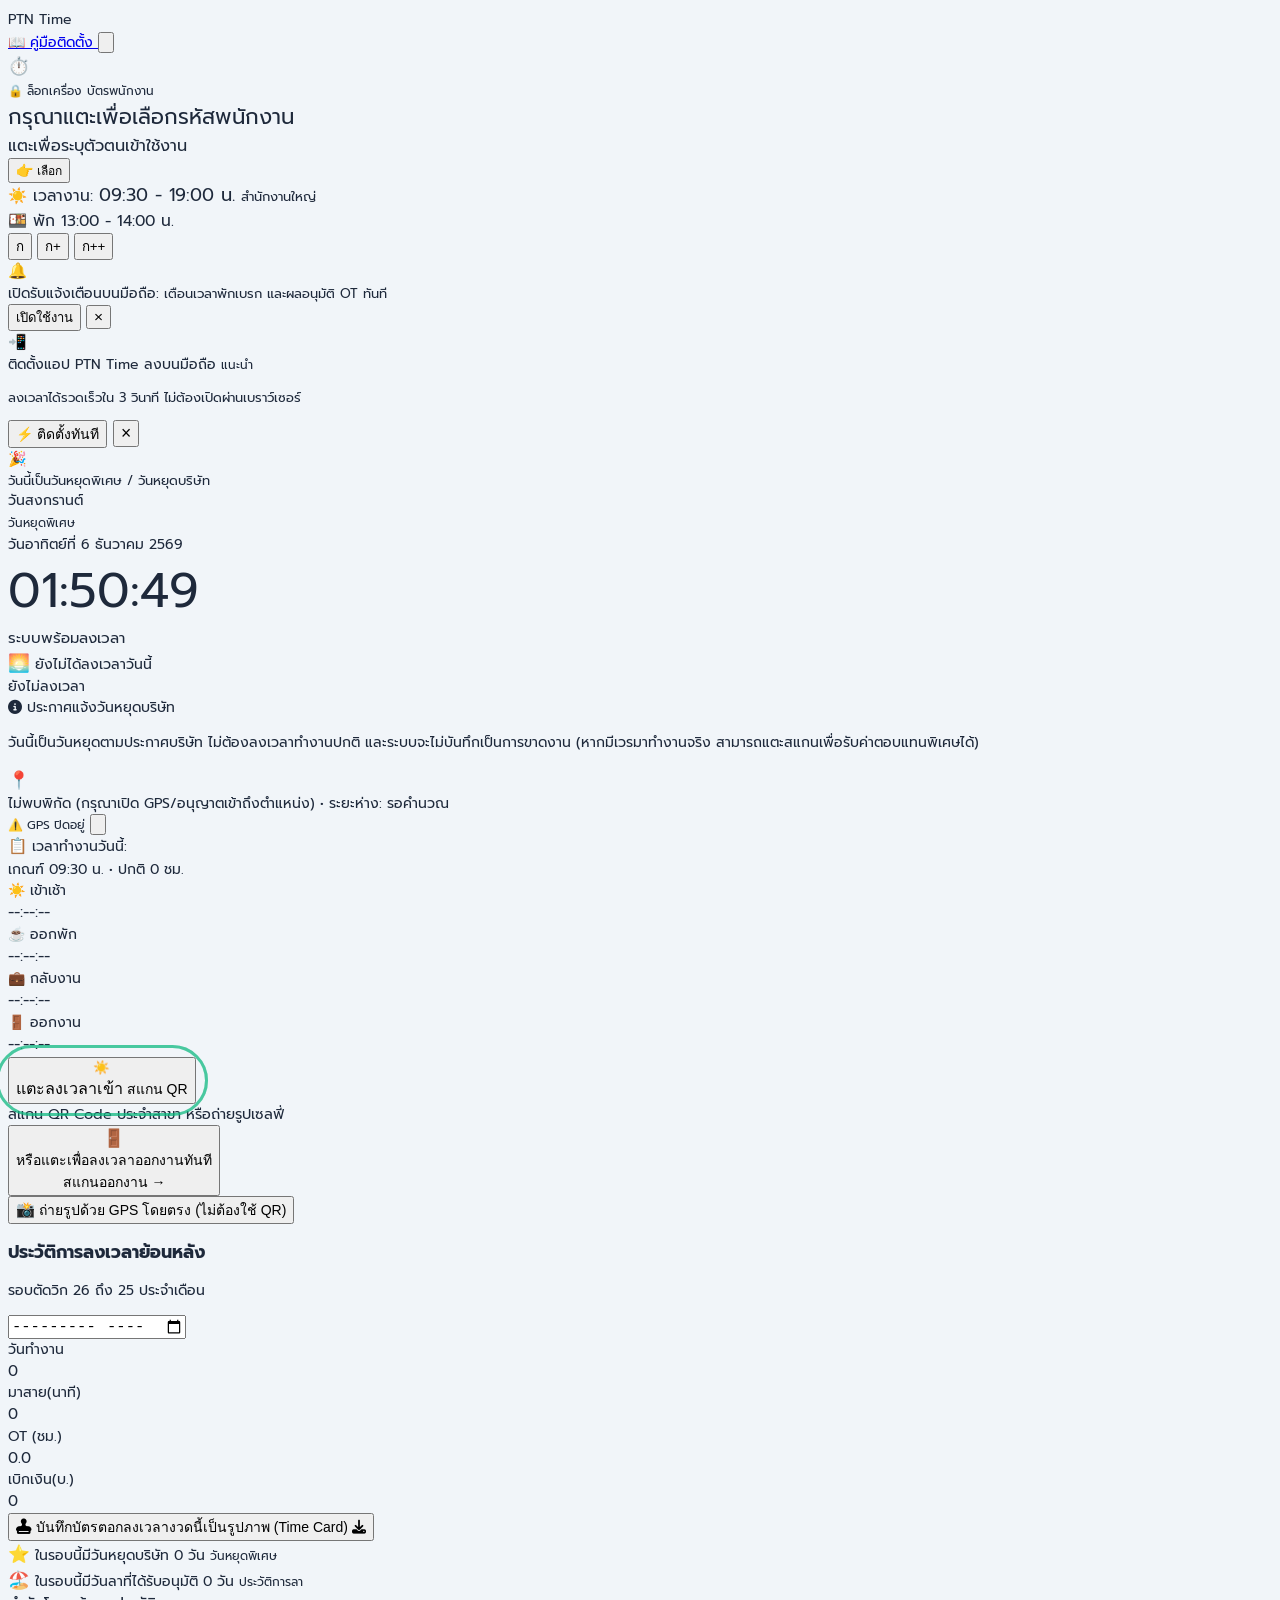
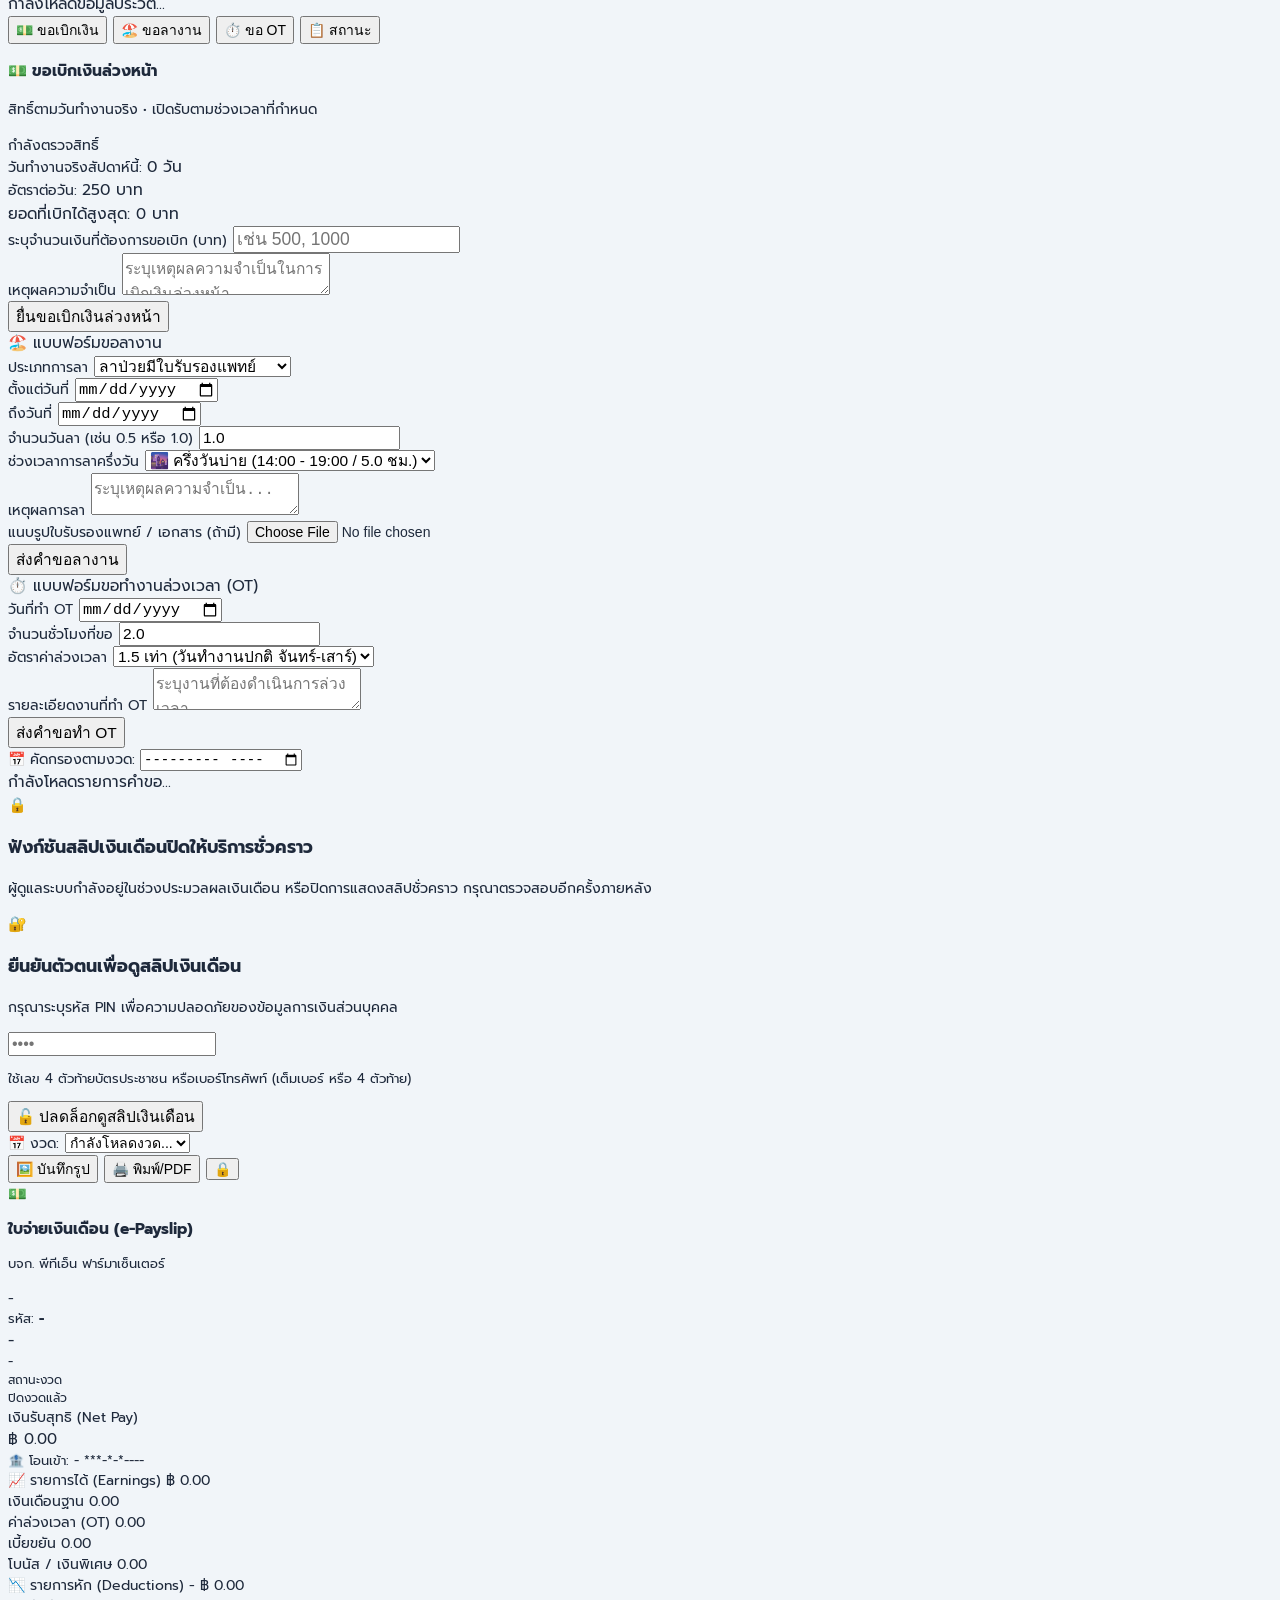
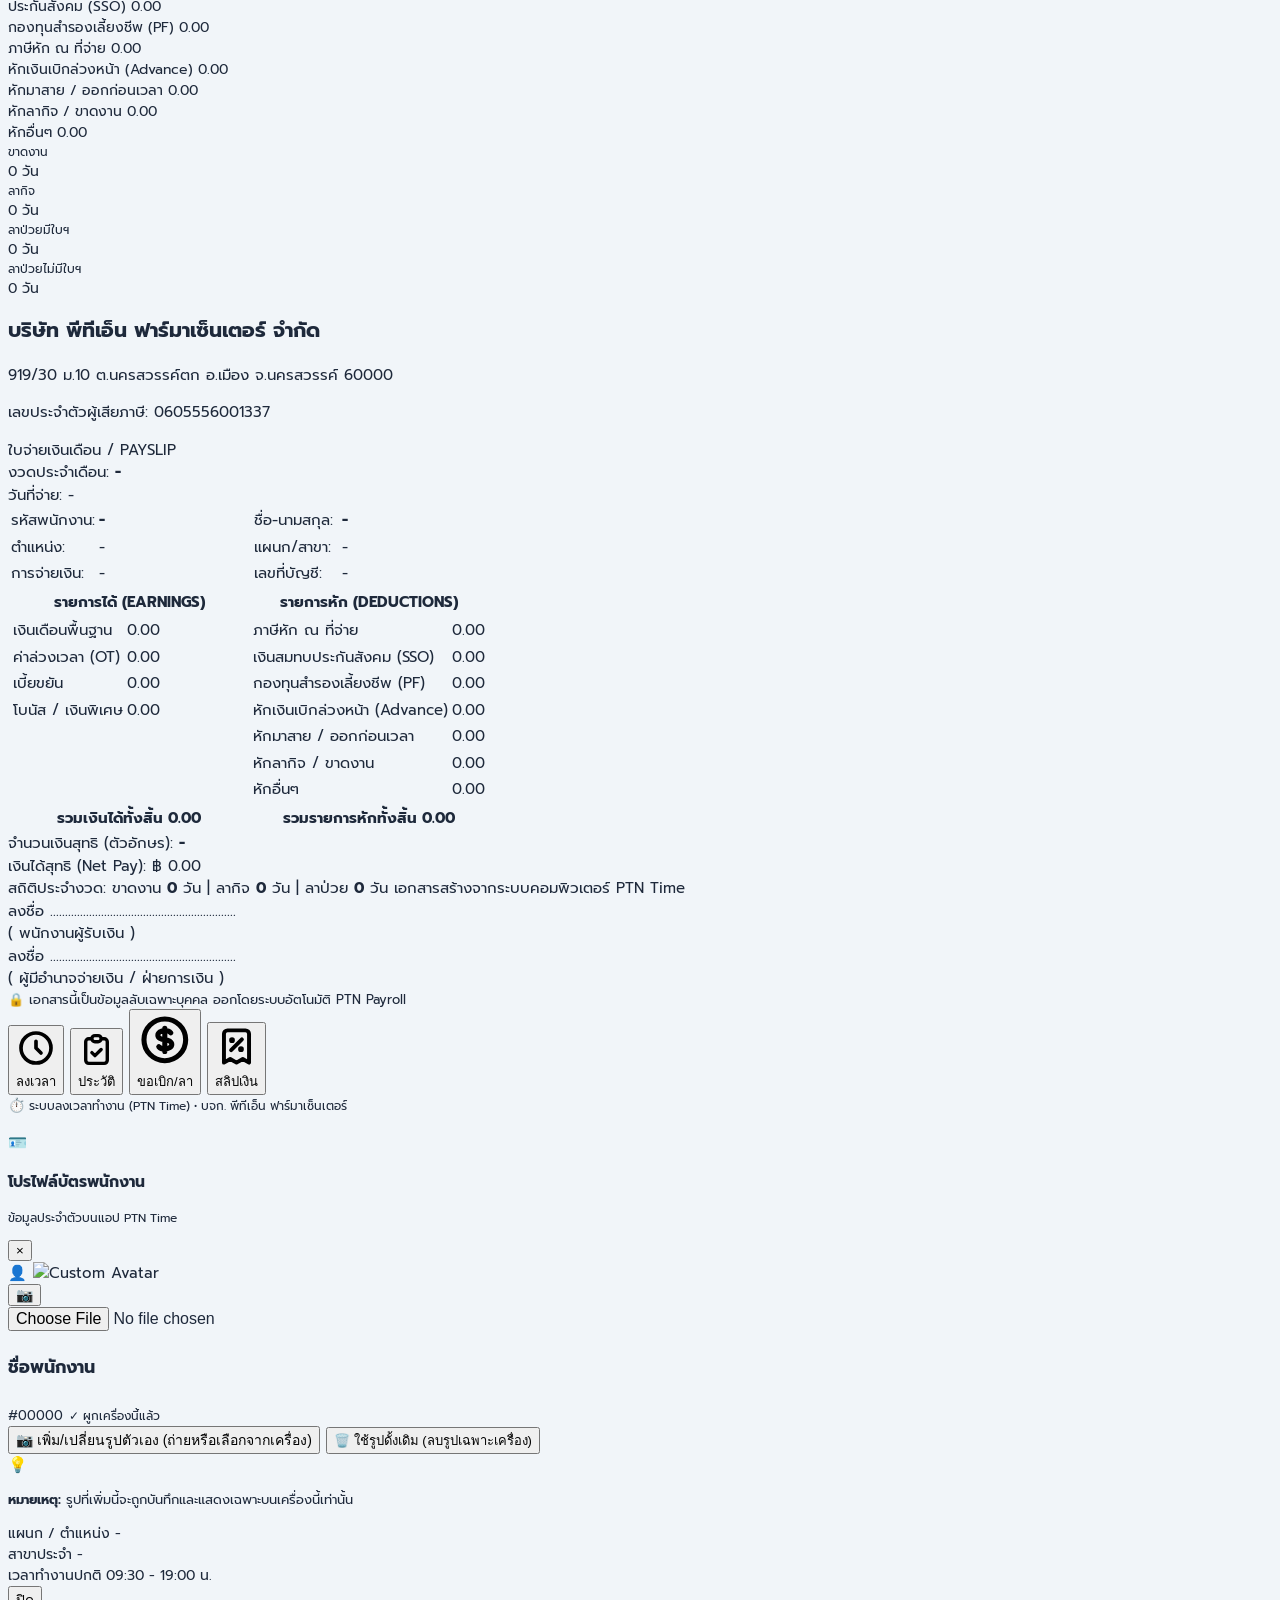
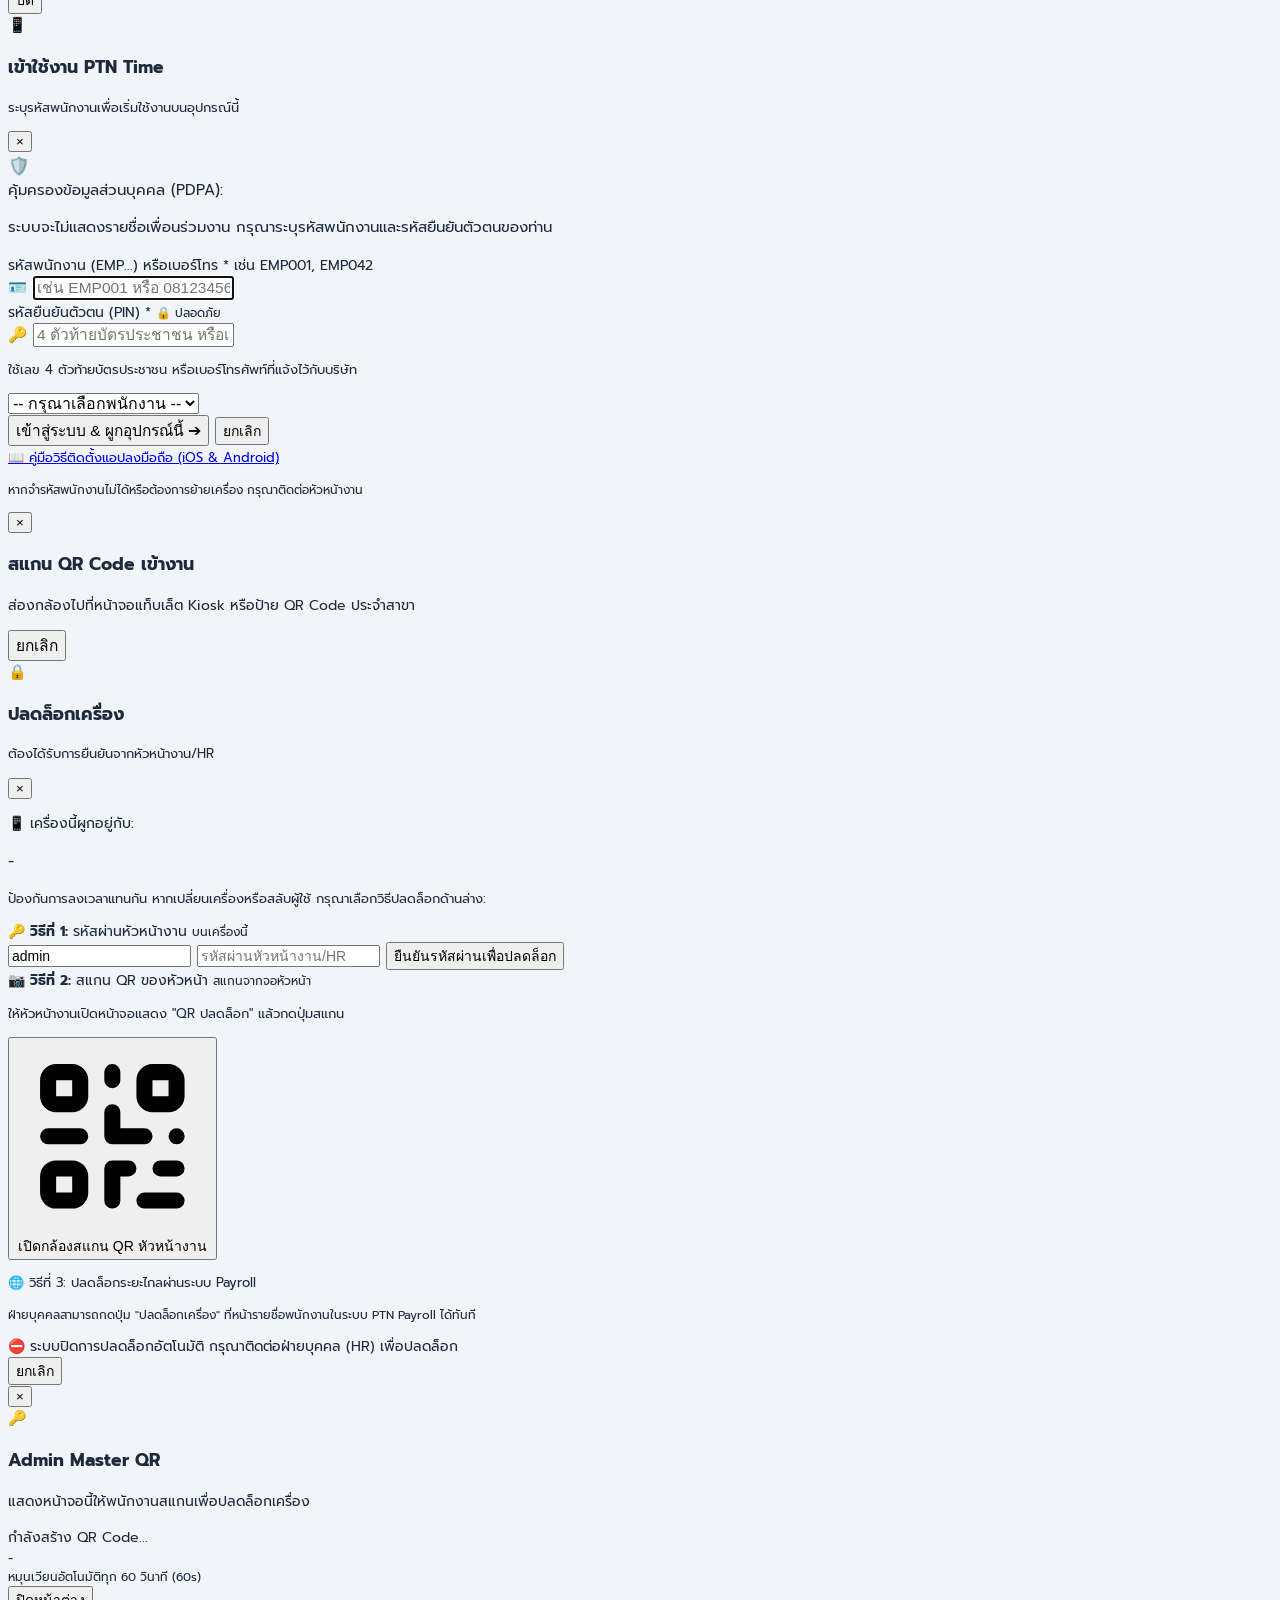
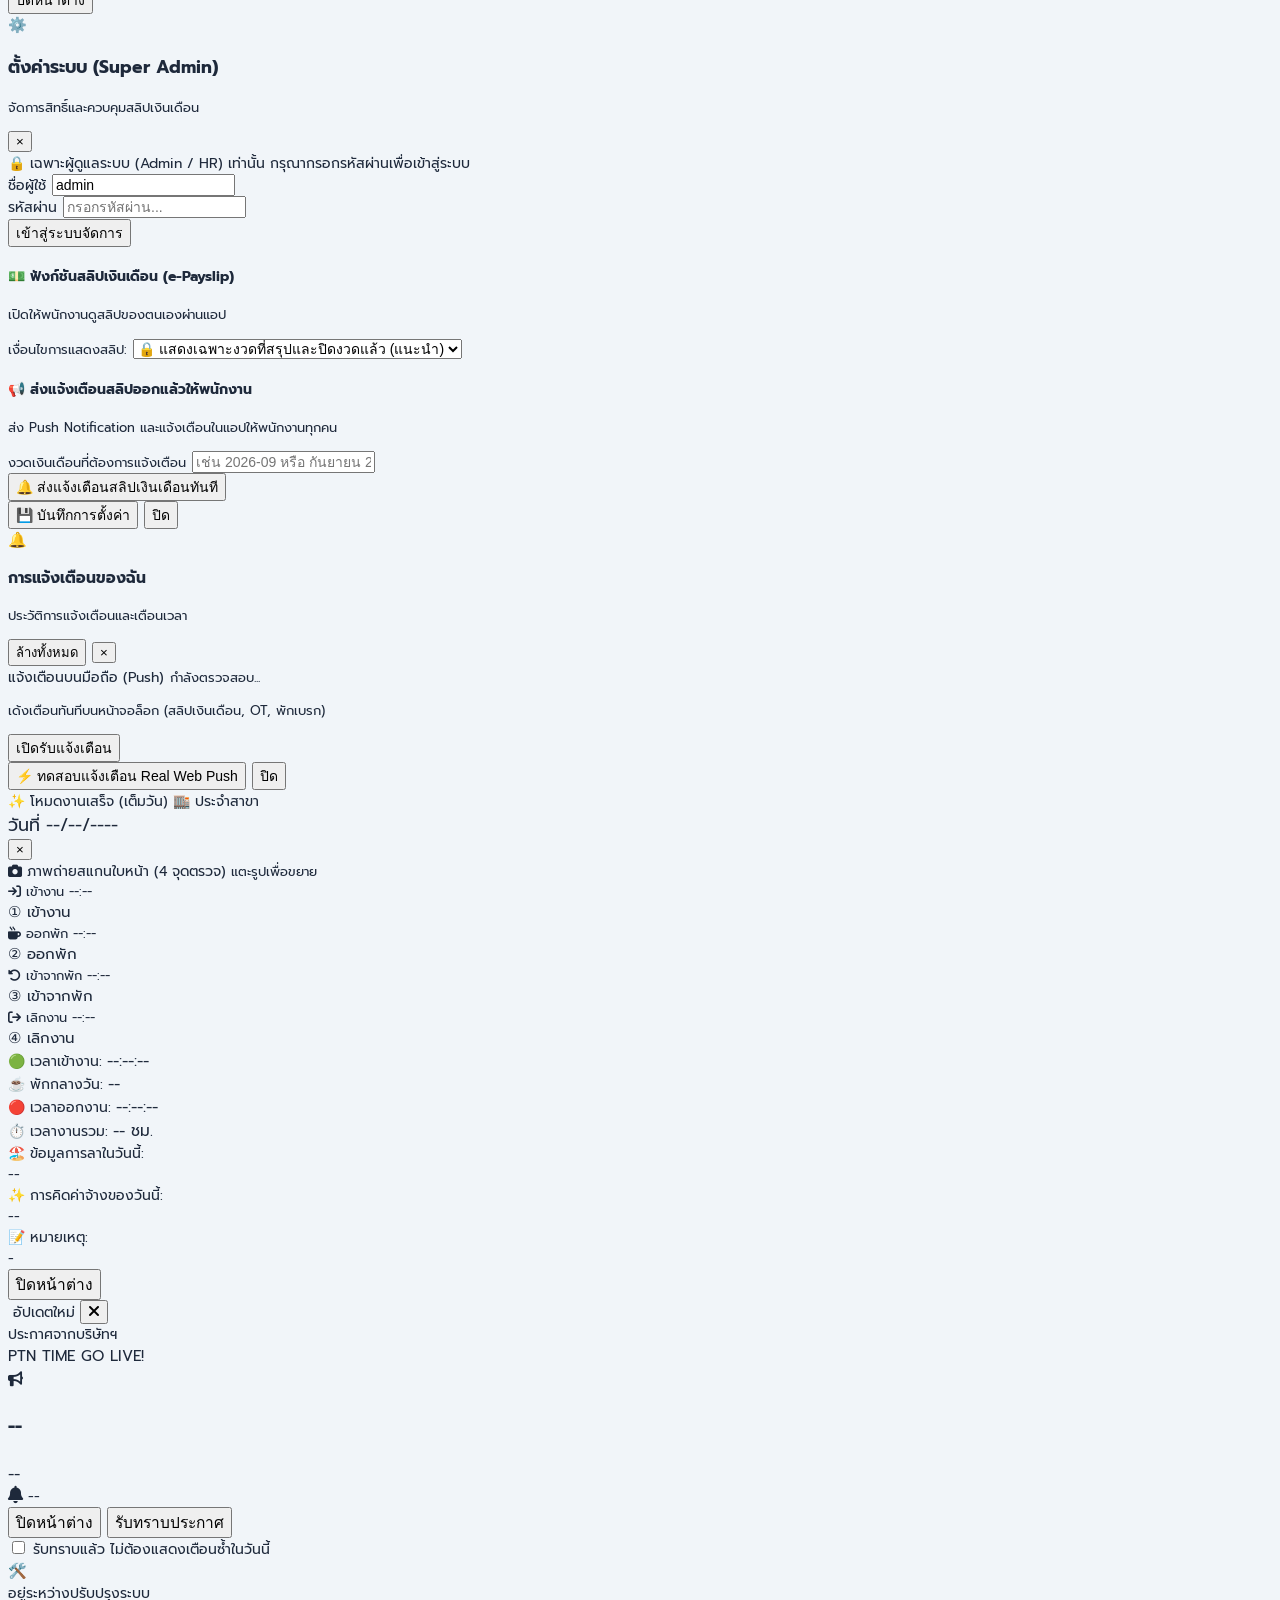
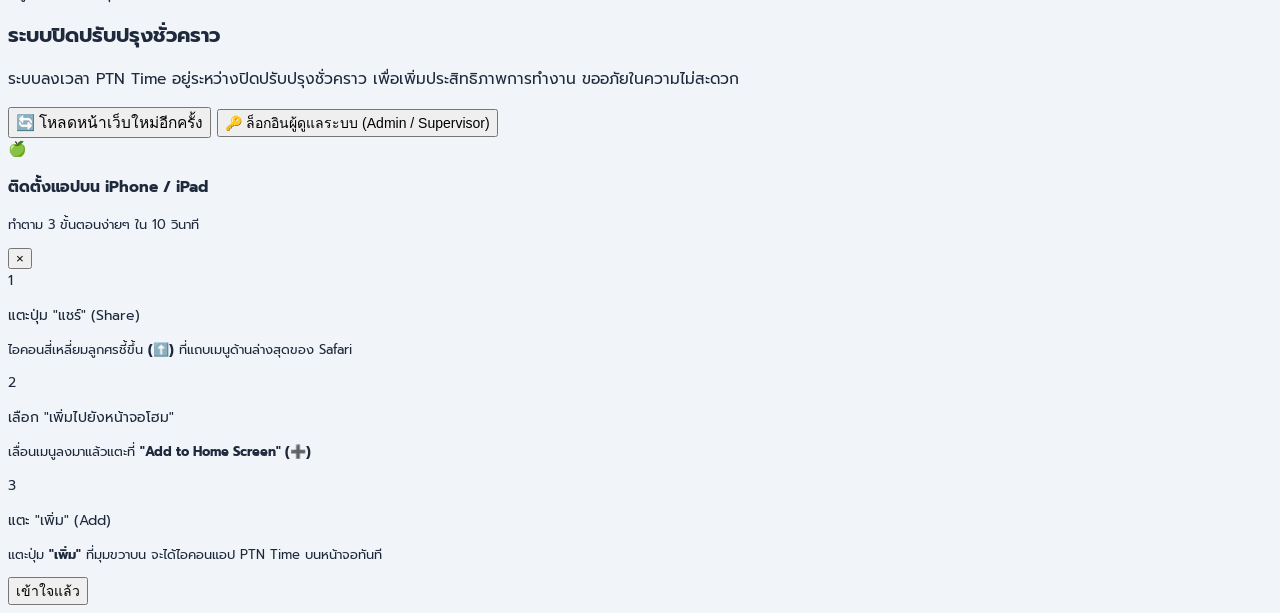
==== public/index.html @ c482a385 "feat(timecard): highlight absent days and add absent count to time card" ====
<!DOCTYPE html>
<html lang="th">
<head>
  <meta charset="UTF-8">
  <meta name="viewport" content="width=device-width, initial-scale=1.0, maximum-scale=1.0, user-scalable=no">
  <title>PTN Time Attendant — ระบบบันทึกเวลาทำงาน</title>
  <link rel="manifest" href="manifest.json">
  <meta name="theme-color" content="#0284c7">
  
  <!-- Fonts & Icons -->
  <link rel="preconnect" href="https://fonts.googleapis.com">
  <link rel="preconnect" href="https://fonts.gstatic.com" crossorigin>
  <link href="https://fonts.googleapis.com/css2?family=Prompt:wght@300;400;500;600;700;800&family=JetBrains+Mono:wght@600;700&display=swap" rel="stylesheet">
  <link rel="stylesheet" href="https://cdnjs.cloudflare.com/ajax/libs/font-awesome/6.4.0/css/all.min.css">
  
  <!-- Tailwind CSS -->
  <script src="https://cdn.tailwindcss.com"></script>
  <script>
    tailwind.config = {
      theme: {
        extend: {
          colors: {
            brand: {
              50: '#f0f9ff',
              100: '#e0f2fe',
              500: '#0ea5e9',
              600: '#0284c7',
              700: '#0369a1',
              800: '#075985',
            }
          },
          fontFamily: {
            sans: ['Prompt', 'sans-serif'],
            mono: ['JetBrains Mono', 'monospace'],
          }
        }
      }
    }
  </script>

  <!-- SweetAlert2 -->
  <script src="https://cdn.jsdelivr.net/npm/sweetalert2@11"></script>
  
  <!-- HTML5 QR Code Scanner CDN -->
  <script src="https://unpkg.com/html5-qrcode@2.3.8/html5-qrcode.min.js"></script>
  <!-- QRCode.js CDN for Generator -->
  <script src="https://cdnjs.cloudflare.com/ajax/libs/qrcodejs/1.0.0/qrcode.min.js"></script>
  <!-- html2canvas CDN for saving payslip image -->
  <script src="https://cdnjs.cloudflare.com/ajax/libs/html2canvas/1.4.1/html2canvas.min.js"></script>

  <!-- Google MediaPipe Tasks Vision for AI Face Detection -->
  <script type="module">
    try {
      const { FilesetResolver, FaceDetector } = await import("https://cdn.jsdelivr.net/npm/@mediapipe/tasks-vision@0.10.14/vision_bundle.mjs");
      window.MediaPipeFaceTasks = { FilesetResolver, FaceDetector };
      window.dispatchEvent(new CustomEvent('mediapipe-loaded'));
    } catch(e) {
      console.warn('MediaPipe load note:', e);
    }
  </script>

  <!-- Custom CSS -->
  <link rel="stylesheet" href="css/style.css?v=10.5">
</head>
<body class="bg-slate-100 min-h-screen text-slate-800 antialiased flex flex-col items-center">

  <!-- Responsive Wrapper Container (Mobile & Tablet/iPad/Desktop Adaptive) -->
  <div class="w-full max-w-md md:max-w-3xl lg:max-w-5xl bg-white min-h-screen shadow-2xl flex flex-col relative pb-32 transition-all duration-200">
    
    <!-- Top App Bar & Profile Card (Style 3: Digital VIP ID Badge) -->
    <header class="bg-gradient-to-r from-sky-600 via-sky-700 to-blue-800 text-white p-3.5 md:p-4 sticky top-0 z-30 shadow-md space-y-2.5">
      <!-- Utility Row: Guide & Notification Drawer -->
      <div class="flex items-center justify-between">
        <div class="flex items-center gap-2">
          <span class="inline-flex items-center gap-1.5 px-2.5 py-1 rounded-full bg-white/15 backdrop-blur text-white text-xs font-semibold border border-white/20 shadow-2xs">
            <span class="w-2 h-2 rounded-full bg-emerald-400 animate-pulse"></span>
            <span>PTN Time</span>
          </span>
        </div>
        <div class="flex items-center gap-2">
          <a href="/guide.html" class="p-1.5 px-2.5 rounded-xl bg-white/20 hover:bg-white/30 text-white backdrop-blur border border-white/25 shadow-xs transition active:scale-95 flex items-center gap-1.5 text-xs font-semibold" title="คู่มือการติดตั้งแอป">
            <span>📖</span>
            <span class="hidden sm:inline">คู่มือติดตั้ง</span>
          </a>
          <button type="button" id="btnOpenNotifications" onclick="openNotificationDrawer()" class="relative p-1.5 px-2 rounded-xl bg-white/20 hover:bg-white/30 text-white backdrop-blur border border-white/25 shadow-xs transition active:scale-95" title="การแจ้งเตือน">
            <svg class="w-4 h-4 md:w-5 h-5" fill="none" stroke="currentColor" viewBox="0 0 24 24"><path stroke-linecap="round" stroke-linejoin="round" stroke-width="2" d="M15 17h5l-1.405-1.405A2.032 2.032 0 0118 14.158V11a6.002 6.002 0 00-4-5.659V5a2 2 0 10-4 0v.341C7.67 6.165 6 8.388 6 11v3.159c0 .538-.214 1.055-.595 1.436L4 17h5m6 0v1a3 3 0 11-6 0v-1m6 0H9"></path></svg>
            <span id="notifBadge" class="hidden absolute -top-1 -right-1 w-2.5 h-2.5 bg-rose-500 rounded-full ring-2 ring-white animate-pulse"></span>
          </button>
        </div>
      </div>

      <!-- Employee Switcher / Profile Card (Style 3: Digital VIP ID Badge) -->
      <div class="bg-gradient-to-br from-white via-sky-50/70 to-white rounded-2xl p-3 md:p-3.5 border border-sky-200/90 shadow-md text-slate-800 flex items-center justify-between transition group hover:border-sky-300 hover:shadow-lg">
        <!-- Tap Profile/Name to open Profile Popup (or Picker if unselected) -->
        <div onclick="handleHeaderProfileClick()" class="flex items-center space-x-3 min-w-0 cursor-pointer flex-1 group/item active:scale-[0.99] transition pr-1" title="แตะเพื่อดูโปรไฟล์และเพิ่มรูปส่วนตัว">
          <div id="headerEmpAvatar" class="w-11 h-11 md:w-12 h-12 rounded-2xl bg-gradient-to-tr from-sky-600 to-blue-700 text-white font-extrabold text-base flex-shrink-0 flex items-center justify-center shadow-md border-2 border-white overflow-hidden">
            ⏱️
          </div>
          <div class="min-w-0">
            <div class="flex items-center gap-1.5 flex-wrap">
              <span id="headerLockBadge" class="hidden text-[10px] font-bold px-2 py-0.5 rounded-full bg-amber-100 text-amber-900 border border-amber-300 shadow-2xs items-center gap-1">🔒 ล็อกเครื่อง</span>
              <span class="text-[10px] text-sky-800 font-semibold bg-sky-100/90 px-2 py-0.5 rounded-full border border-sky-200">บัตรพนักงาน</span>
            </div>
            <div id="headerEmpName" class="text-sm md:text-base font-extrabold text-slate-900 truncate mt-0.5 group-hover/item:text-sky-600 transition flex items-center gap-1">
              <span>กรุณาแตะเพื่อเลือกรหัสพนักงาน</span>
            </div>
            <div id="headerEmpSub" class="text-[11px] text-slate-500 font-medium truncate">
              แตะเพื่อระบุตัวตนเข้าใช้งาน
            </div>
          </div>
        </div>
        <!-- Button: Switch/Unlock Employee -->
        <button type="button" onclick="handleHeaderEmployeeCardClick()" id="headerEmpBtnTag" class="flex flex-col items-center justify-center p-2 px-2.5 rounded-xl bg-slate-100 hover:bg-sky-100 text-sky-700 transition flex-shrink-0 ml-1.5 shadow-2xs border border-slate-200/60 active:scale-95 cursor-pointer" title="แตะเพื่อเปลี่ยนรหัสพนักงาน">
          <span id="headerEmpBtnIcon">
            <i class="fa-solid fa-id-card text-xs"></i>
          </span>
          <span id="headerEmpBtnText" class="text-[10px] font-bold mt-0.5 text-sky-800">เปลี่ยน</span>
        </button>
      </div>
    </header>

    <!-- Shift Time Ticker Bar (Clear, High Contrast & Branch Aware) -->
    <div class="bg-sky-50 border-b border-sky-200/80 px-4 md:px-6 py-2.5 flex items-center justify-between text-sm md:text-base text-sky-950 font-normal">
      <div class="flex items-center space-x-2">
        <span class="text-sky-700 font-normal">☀️ เวลางาน:</span>
        <span class="font-normal text-slate-900" id="shiftTickerText">09:30 - 19:00 น.</span>
        <span id="shiftBranchBadge" class="text-xs bg-sky-100 text-sky-800 font-normal px-2.5 py-0.5 rounded-full border border-sky-200">สำนักงานใหญ่</span>
      </div>
      <div class="flex items-center gap-2">
        <span id="shiftLunchText" class="text-slate-600 font-normal hidden sm:inline">🍱 พัก 13:00 - 14:00 น.</span>
        <!-- Font Size Switcher Pill (3 Sizes: Medium, Large, Extra Large) -->
        <div class="inline-flex bg-white border border-sky-300/80 rounded-lg p-0.5 shadow-sm text-xs font-bold items-center" title="ปรับขนาดตัวอักษร">
          <button type="button" onclick="changeAppFontSize('md')" id="btnFontMd" class="px-1.5 py-0.5 rounded transition text-slate-600 hover:bg-sky-50" title="ขนาดกลาง (ปกติ)">ก</button>
          <button type="button" onclick="changeAppFontSize('lg')" id="btnFontLg" class="px-1.5 py-0.5 rounded transition text-slate-600 hover:bg-sky-50" title="ขนาดใหญ่ (+15%)">ก+</button>
          <button type="button" onclick="changeAppFontSize('xl')" id="btnFontXl" class="px-1.5 py-0.5 rounded transition text-slate-600 hover:bg-sky-50" title="ขนาดใหญ่พิเศษ (+30%)">ก++</button>
        </div>
      </div>
    </div>

    <!-- Notification Permission Banner (shown if Notification.permission !== 'granted') -->
    <div id="notifPermissionBanner" class="hidden bg-gradient-to-r from-sky-600 to-blue-700 text-white px-4 py-2.5 flex items-center justify-between shadow text-xs border-b border-white/20 animate-fadeIn">
      <div class="flex items-center gap-2">
        <span class="text-sm">🔔</span>
        <div>
          <span class="font-semibold">เปิดรับแจ้งเตือนบนมือถือ:</span>
          <span class="opacity-90 ml-1 text-[11px]">เตือนเวลาพักเบรก และผลอนุมัติ OT ทันที</span>
        </div>
      </div>
      <div class="flex items-center gap-1.5 flex-shrink-0 ml-2">
        <button type="button" onclick="requestNotificationPermission()" class="bg-white text-sky-800 font-bold px-2.5 py-1 rounded-lg shadow-sm hover:bg-sky-50 transition text-[11px] active:scale-95">เปิดใช้งาน</button>
        <button type="button" onclick="dismissNotifBanner()" class="opacity-70 hover:opacity-100 p-1 text-sm leading-none" title="ปิด">&times;</button>
      </div>
    </div>

    <!-- PWA Install Prompt Banner (Shown for users who haven't installed app to Home Screen) -->
    <div id="pwaInstallBanner" class="hidden bg-gradient-to-r from-emerald-600 via-teal-600 to-sky-700 text-white p-3 sm:p-3.5 shadow-md flex items-center justify-between gap-3 border-b border-emerald-500/40 animate-fadeIn">
      <div class="flex items-center gap-2.5 min-w-0">
        <div class="w-10 h-10 rounded-2xl bg-white/20 backdrop-blur-sm flex items-center justify-center text-xl shrink-0 border border-white/25 shadow-sm">
          📲
        </div>
        <div class="min-w-0">
          <div class="text-xs sm:text-sm font-extrabold flex items-center gap-1.5 leading-tight">
            <span>ติดตั้งแอป PTN Time ลงบนมือถือ</span>
            <span class="text-[10px] bg-white/25 px-1.5 py-0.5 rounded-full font-bold">แนะนำ</span>
          </div>
          <p class="text-[11px] text-emerald-100 opacity-95 truncate mt-0.5">
            ลงเวลาได้รวดเร็วใน 3 วินาที ไม่ต้องเปิดผ่านเบราว์เซอร์
          </p>
        </div>
      </div>
      <div class="flex items-center gap-1.5 shrink-0">
        <button type="button" onclick="triggerPwaInstall()" class="px-3 py-1.5 bg-white hover:bg-emerald-50 active:scale-95 text-emerald-800 font-black text-xs rounded-xl shadow transition flex items-center gap-1">
          <span>⚡</span>
          <span>ติดตั้งทันที</span>
        </button>
        <button type="button" onclick="dismissPwaBanner()" class="p-1 text-white/80 hover:text-white text-base leading-none" title="ปิดการแจ้งเตือน">&times;</button>
      </div>
    </div>

    <!-- MAIN VIEWS CONTAINER -->
    <main class="flex-1 p-4 md:p-6 overflow-y-auto space-y-6">

      <!-- ========================================================================= -->
      <!-- TAB 1: CLOCK IN / OUT (แนวคิด Hero One-Tap Action: ตัวหนังสือใหญ่ สบายตา) -->
      <!-- ========================================================================= -->
      <section id="tabClock" class="space-y-5">

        <!-- Special Holiday Alert Banner (แสดงเมื่อตรงกับวันหยุดบริษัท) -->
        <div id="todayHolidayBanner" class="hidden bg-gradient-to-r from-amber-500 via-orange-500 to-amber-600 text-white p-3 sm:p-3.5 rounded-2xl shadow-md shadow-orange-500/20 flex items-center justify-between gap-3 animate-pulse">
          <div class="flex items-center gap-2.5 min-w-0">
            <span class="text-2xl flex-shrink-0">🎉</span>
            <div class="min-w-0">
              <div class="text-[11px] font-semibold text-amber-100" id="todayHolidaySub">วันนี้เป็นวันหยุดพิเศษ / วันหยุดบริษัท</div>
              <div class="text-xs sm:text-sm font-extrabold truncate text-white" id="todayHolidayTitle">วันสงกรานต์</div>
            </div>
          </div>
          <span id="todayHolidayTag" class="px-2.5 py-1 rounded-full text-[10px] font-black bg-amber-950/40 text-amber-200 border border-amber-300/40 flex-shrink-0">
            วันหยุดพิเศษ
          </span>
        </div>


        <!-- 1. Big Digital Clock & Integrated Status (แบบที่ 3: กระชับ รวมสถานะในตัว ไม่เกะกะ) -->
        <div class="bg-gradient-to-br from-slate-950 via-slate-900 to-slate-950 rounded-3xl p-5 md:p-6 text-white shadow-xl text-center relative overflow-hidden flex flex-col justify-center">
          <div class="absolute -right-6 -top-6 w-36 h-36 bg-sky-500/10 rounded-full blur-2xl pointer-events-none"></div>
          <div class="text-xs sm:text-sm md:text-base font-normal text-slate-300" id="liveDateThai">กำลังโหลดวันที่...</div>
          <div class="text-5xl md:text-6xl font-normal font-mono tracking-tight my-1 text-white drop-shadow" id="liveClock">00:00:00</div>
          
          <span id="liveClockSubtext" class="hidden">ระบบพร้อมลงเวลา</span>

          <!-- 2. Integrated Status Row (แบบที่ 3: แถบสถานะกะทัดรัด ตัวหนังสือน้อย ประหยัดพื้นที่) -->
          <div id="todayStatusCard" class="mt-2.5 pt-2.5 border-t border-white/10 flex items-center justify-between gap-2 px-1 text-xs md:text-sm">
            <div class="flex items-center gap-2 min-w-0">
              <span class="text-base sm:text-lg flex-shrink-0" id="todayStatusIcon">🌅</span>
              <span class="font-medium text-slate-200 truncate text-left" id="todayStatusText">ยังไม่ได้ลงเวลาวันนี้</span>
            </div>
            <div class="flex items-center gap-1.5 flex-shrink-0">
              <span id="todayStatusBadge" class="px-2.5 py-0.5 rounded-full text-xs font-semibold bg-amber-100 text-amber-800 border border-amber-200 shadow-xs">
                ยังไม่ลงเวลา
              </span>
            </div>
          </div>
        </div>

        <!-- Holiday Notice Card (แสดงเมื่อเป็นวันหยุดและยังไม่ลงเวลา) -->
        <div id="todayHolidayNoticeCard" class="hidden p-3.5 rounded-2xl bg-amber-50/90 border border-amber-200 text-amber-900 text-xs space-y-1 shadow-xs">
          <div class="flex items-center gap-1.5 font-bold text-amber-950">
            <i class="fa-solid fa-circle-info text-amber-600"></i>
            <span>ประกาศแจ้งวันหยุดบริษัท</span>
          </div>
          <p class="text-[11.5px] leading-relaxed text-amber-800" id="todayHolidayNoticeText">
            วันนี้เป็นวันหยุดตามประกาศบริษัท ไม่ต้องลงเวลาทำงานปกติ และระบบจะไม่บันทึกเป็นการขาดงาน (หากมีเวรมาทำงานจริง สามารถแตะสแกนเพื่อรับค่าตอบแทนพิเศษได้)
          </p>
        </div>

        <!-- 2. Location & GPS Status Bar (กะทัดรัด อยู่เหนือปุ่มลงเวลา เพรียวบาง) -->
        <div class="px-3.5 py-2 rounded-2xl bg-slate-50 border border-slate-200 flex items-center justify-between text-xs shadow-xs">
          <div class="flex items-center gap-2 text-slate-700 min-w-0">
            <span class="text-base flex-shrink-0">📍</span>
            <div class="min-w-0 truncate text-xs">
              <span class="font-semibold text-slate-900" id="gpsStatusText">กำลังค้นหาตำแหน่ง GPS...</span>
              <span class="text-slate-400 mx-1">•</span>
              <span class="text-slate-500 font-normal" id="gpsDistanceText">ระยะห่าง: รอคำนวณ</span>
            </div>
          </div>
          <div class="flex items-center gap-1.5 flex-shrink-0 ml-2">
            <span id="gpsBadge" class="px-2 py-0.5 rounded-full text-[10px] font-bold bg-slate-200 text-slate-700">
              รอตรวจพิกัด
            </span>
            <button type="button" onclick="refreshGpsLocation()" id="btnRefreshGps" class="p-1 px-1.5 rounded-lg bg-white border border-slate-200 text-slate-600 hover:text-slate-900 text-[11px] transition shadow-2xs flex items-center gap-0.5" title="แตะเพื่อจับพิกัด GPS ใหม่">
              <svg id="iconRefreshGps" class="w-3.5 h-3.5 transition-transform" fill="none" stroke="currentColor" viewBox="0 0 24 24"><path stroke-linecap="round" stroke-linejoin="round" stroke-width="2" d="M4 4v5h.582m15.356 2A8.001 8.001 0 004.582 9m0 0H9m11 11v-5h-.581m0 0a8.003 8.003 0 01-15.357-2m15.357 2H15"></path></svg>
            </button>
          </div>
        </div>

        <!-- 3. Slim Timeline Bar (ช่องเวลาทำงานวันนี้: ตัวหนังสือใหญ่ สบายตา ไม่หนา) -->
        <div class="space-y-1.5">
          <div class="flex items-center justify-between px-1 text-xs sm:text-sm text-slate-500 font-normal">
            <span class="flex items-center gap-1.5 text-slate-700">
              <span class="text-sm">📋</span> เวลาทำงานวันนี้:
            </span>
            <div class="flex items-center gap-1.5 font-normal">
              <span id="todayLateInfo" class="text-xs sm:text-sm text-emerald-700 font-normal">เกณฑ์ --:-- น.</span>
              <span class="text-slate-300">•</span>
              <span id="todayWorkSummary" class="text-xs sm:text-sm text-slate-600 font-normal">ปกติ 0 ชม.</span>
            </div>
          </div>

          <!-- 4 Boxes in Single Row (เรียง 1 แถวเดียว ปรับตัวหนังสือและตัวเลขให้ใหญ่ขึ้น สบายตา ไม่เป็นตัวหนา) -->
          <div class="grid grid-cols-4 gap-1.5 sm:gap-2 text-center" id="timelineBoxesContainer">
            <!-- Box 1: เข้าเช้า -->
            <div id="timeBoxMorning" class="py-2.5 px-1.5 sm:py-3 sm:px-2 rounded-2xl bg-white border border-slate-200/90 shadow-2xs flex flex-col justify-between">
              <div class="text-xs sm:text-sm text-slate-600 font-normal">☀️ เข้าเช้า</div>
              <div id="todayClockInTime" class="text-sm sm:text-base md:text-lg font-normal font-mono text-emerald-700 mt-1">--:--:--</div>
            </div>

            <!-- Box 2: พักเที่ยง -->
            <div id="timeBoxBreakOut" class="py-2.5 px-1.5 sm:py-3 sm:px-2 rounded-2xl bg-white border border-slate-200/90 shadow-2xs flex flex-col justify-between hidden">
              <div class="text-xs sm:text-sm text-slate-600 font-normal">☕ ออกพัก</div>
              <div id="todayBreakOutTime" class="text-sm sm:text-base md:text-lg font-normal font-mono text-amber-700 mt-1">--:--:--</div>
            </div>

            <!-- Box 3: เข้าบ่าย -->
            <div id="timeBoxBreakIn" class="py-2.5 px-1.5 sm:py-3 sm:px-2 rounded-2xl bg-white border border-slate-200/90 shadow-2xs flex flex-col justify-between hidden">
              <div class="text-xs sm:text-sm text-slate-600 font-normal">💼 กลับงาน</div>
              <div id="todayBreakInTime" class="text-sm sm:text-base md:text-lg font-normal font-mono text-teal-700 mt-1">--:--:--</div>
            </div>

            <!-- Box 4: เลิกงาน -->
            <div id="timeBoxEvening" class="py-2.5 px-1.5 sm:py-3 sm:px-2 rounded-2xl bg-white border border-slate-200/90 shadow-2xs flex flex-col justify-between">
              <div class="text-xs sm:text-sm text-slate-600 font-normal">🚪 ออกงาน</div>
              <div id="todayClockOutTime" class="text-sm sm:text-base md:text-lg font-normal font-mono text-slate-600 mt-1">--:--:--</div>
            </div>
          </div>
        </div>

        <!-- 4. HERO ACTION BUTTON (สไตล์ที่ 3: ทรงกลมเรดาร์ สแกนสัมผัส Circular Radar Ring - ขยายใหญ่พิเศษ) -->
        <div class="space-y-2 pt-3">
          <!-- Circular Radar Button Wrapper -->
          <div class="py-3 flex flex-col items-center justify-center text-center">
            <button id="heroActionButton" type="button" class="radar-circle radar-emerald w-44 h-44 sm:w-52 sm:h-52 md:w-56 md:h-56 rounded-full bg-gradient-to-tr from-emerald-600 via-teal-500 to-emerald-400 text-white shadow-2xl shadow-emerald-500/40 flex flex-col items-center justify-center transition-all duration-200 active:scale-95 cursor-pointer">
              <div id="heroActionIconBox" class="flex items-center justify-center">
                <span id="heroActionIcon" class="text-5xl sm:text-6xl">☀️</span>
              </div>
              <span id="heroActionTitle" class="text-base sm:text-lg font-extrabold tracking-tight text-white mt-2">แตะลงเวลาเข้า</span>
              <span id="heroActionBadge" class="text-xs sm:text-sm text-white/95 font-semibold px-3 py-0.5 rounded-full bg-white/20 mt-1 border border-white/20">สแกน QR</span>
            </button>
            
            <div id="heroActionSubtitle" class="text-xs sm:text-sm text-slate-500 font-normal max-w-[320px] leading-relaxed mt-3.5">
              สแกน QR Code ประจำสาขา หรือถ่ายรูปเซลฟี่
            </div>
          </div>

          <!-- Secondary Actions & Direct GPS Options (กะทัดรัด เพรียวบาง) -->
          <div id="heroSecondaryContainer" class="space-y-1.5 pt-0.5">
            <!-- Alternative button (e.g. In 4-punch mode, or alternative action: กะทัดรัด 1 บรรทัด) -->
            <div id="heroSecondaryActionBox" class="hidden">
              <button type="button" id="btnHeroSecondaryAction" class="w-full py-2 px-3 bg-gradient-to-r from-rose-50 to-orange-50 hover:from-rose-100 hover:to-orange-100 active:scale-[0.98] border border-dashed border-rose-300 rounded-xl flex items-center justify-between text-rose-800 transition-all shadow-xs group">
                <div class="flex items-center space-x-2 text-left min-w-0">
                  <span id="iconHeroSecondaryAction" class="text-base flex-shrink-0">🚪</span>
                  <div class="truncate">
                    <span id="titleHeroSecondaryAction" class="text-xs font-bold text-rose-900">
                      หรือแตะเพื่อลงเวลาออกงานทันที
                    </span>
                    <span id="subHeroSecondaryAction" class="hidden"></span>
                  </div>
                </div>
                <div id="badgeWrapperHeroSecondaryAction" class="flex items-center space-x-1 text-rose-600 font-bold text-xs bg-white px-2 py-0.5 rounded-lg border border-rose-200 shadow-2xs group-hover:translate-x-0.5 transition-transform flex-shrink-0 ml-2">
                  <span id="badgeTextHeroSecondaryAction">สแกนออกงาน</span>
                  <span>&rarr;</span>
                </div>
              </button>
            </div>

            <!-- Direct GPS Button (shown when allow_direct_gps === 'true') -->
            <div id="containerHeroDirectGps" class="text-center hidden pt-0.5">
              <button type="button" id="btnHeroDirectGps" class="w-full py-2 px-3 bg-slate-50 hover:bg-slate-100 active:scale-[0.98] text-slate-600 font-medium text-xs rounded-xl border border-slate-200 flex items-center justify-center space-x-1.5 transition shadow-2xs">
                <span class="text-sm">📸</span>
                <span id="txtHeroDirectGps">ถ่ายรูปด้วย GPS โดยตรง (ไม่ต้องใช้ QR)</span>
              </button>
            </div>
          </div>
        </div>

      </section>

      <!-- ========================================================================= -->
      <!-- TAB 2: HISTORY (ประวัติการลงเวลา รอบ 26 - 25) -->
      <!-- ========================================================================= -->
      <section id="tabHistory" class="space-y-4 hidden">
        <div class="flex items-center justify-between">
          <div>
            <h2 class="text-base font-bold text-slate-800">ประวัติการลงเวลาย้อนหลัง</h2>
            <p id="historyCutoffLabel" class="text-xs text-slate-500 font-medium">รอบตัดวิก 26 ถึง 25 ประจำเดือน</p>
          </div>
          <input type="month" id="historyMonthPicker" onchange="loadEmployeeHistory()" class="text-sm bg-white border border-slate-300 rounded-xl px-3 py-2 font-bold text-slate-700 focus:ring-2 focus:ring-sky-500 outline-none shadow-sm">
        </div>

        <!-- Monthly KPI Badges -->
        <div class="grid grid-cols-4 gap-2">
          <div class="bg-white p-3 rounded-2xl border border-slate-200 text-center shadow-sm">
            <div class="text-xs text-slate-500 font-semibold">วันทำงาน</div>
            <div id="statWorkDays" class="text-xl font-black text-sky-600 mt-1">0</div>
          </div>
          <div class="bg-white p-3 rounded-2xl border border-slate-200 text-center shadow-sm">
            <div class="text-xs text-slate-500 font-semibold">มาสาย(นาที)</div>
            <div id="statLateMin" class="text-xl font-black text-amber-600 mt-1">0</div>
          </div>
          <div class="bg-white p-3 rounded-2xl border border-slate-200 text-center shadow-sm">
            <div class="text-xs text-slate-500 font-semibold">OT (ชม.)</div>
            <div id="statOtHours" class="text-xl font-black text-indigo-600 mt-1">0.0</div>
          </div>
          <div class="bg-white p-3 rounded-2xl border border-slate-200 text-center shadow-sm">
            <div class="text-xs text-slate-500 font-semibold">เบิกเงิน(บ.)</div>
            <div id="statAdvance" class="text-xl font-black text-emerald-600 mt-1">0</div>
          </div>
        </div>

        <!-- Action: Time Card Image Download Button -->
        <button type="button" onclick="downloadEmployeeTimeCardImage()" class="w-full py-2.5 px-3 rounded-2xl bg-gradient-to-r from-amber-800 via-amber-700 to-amber-900 hover:from-amber-900 hover:to-amber-950 text-white font-bold text-xs sm:text-sm shadow-md active:scale-95 flex items-center justify-center gap-2 transition border border-amber-600/50">
          <i class="fa-solid fa-stamp text-amber-300 text-sm"></i>
          <span>บันทึกบัตรตอกลงเวลางวดนี้เป็นรูปภาพ (Time Card)</span>
          <i class="fa-solid fa-download text-amber-200 text-xs"></i>
        </button>

        <!-- Holiday in period summary tag -->
        <div id="historyHolidaySummary" class="hidden px-3.5 py-2.5 rounded-2xl bg-amber-50 border border-amber-200 text-amber-900 text-xs font-semibold flex items-center justify-between shadow-2xs">
          <span class="flex items-center gap-1.5">
            <span class="text-base">⭐</span>
            <span id="txtHistoryHolidayCount">ในรอบนี้มีวันหยุดบริษัท 0 วัน</span>
          </span>
          <span class="text-[10px] text-amber-800 font-bold bg-amber-200/80 px-2 py-0.5 rounded-full border border-amber-300">
            วันหยุดพิเศษ
          </span>
        </div>

        <!-- Leave in period summary tag -->
        <div id="historyLeaveSummary" class="hidden px-3.5 py-2.5 rounded-2xl bg-sky-50 border border-sky-200 text-sky-900 text-xs font-semibold flex items-center justify-between shadow-2xs">
          <span class="flex items-center gap-1.5">
            <span class="text-base">🏖️</span>
            <span id="txtHistoryLeaveCount">ในรอบนี้มีวันลาที่ได้รับอนุมัติ 0 วัน</span>
          </span>
          <span class="text-[10px] text-sky-800 font-bold bg-sky-200/80 px-2 py-0.5 rounded-full border border-sky-300">
            ประวัติการลา
          </span>
        </div>

        <!-- History List Container -->
        <div class="space-y-2.5" id="historyListContainer">
          <div class="text-center py-8 text-sm text-slate-400 font-medium">กำลังโหลดข้อมูลประวัติ...</div>
        </div>
      </section>

      <!-- ========================================================================= -->
      <!-- TAB 3: REQUESTS (ขอลา / ขอ OT / ขอเบิกเงินล่วงหน้า) -->
      <!-- ========================================================================= -->
      <section id="tabRequests" class="space-y-4 hidden">
        <!-- Sub-tabs: Leave / OT / Advance / Status -->
        <div class="flex p-1.5 bg-slate-200/90 rounded-2xl">
          <button id="subTabBtnAdvance" onclick="switchSubTab('advance')" class="flex-1 py-2 text-xs font-bold rounded-xl bg-white shadow-sm text-emerald-700 transition">
            💵 ขอเบิกเงิน
          </button>
          <button id="subTabBtnLeave" onclick="switchSubTab('leave')" class="flex-1 py-2 text-xs font-bold rounded-xl text-slate-600 hover:text-slate-900 transition">
            🏖️ ขอลางาน
          </button>
          <button id="subTabBtnOt" onclick="switchSubTab('ot')" class="flex-1 py-2 text-xs font-bold rounded-xl text-slate-600 hover:text-slate-900 transition hidden">
            ⏱️ ขอ OT
          </button>
          <button id="subTabBtnStatus" onclick="switchSubTab('status')" class="flex-1 py-2 text-xs font-bold rounded-xl text-slate-600 hover:text-slate-900 transition">
            📋 สถานะ
          </button>
        </div>

        <!-- Sub Tab 1: Salary Advance Form -->
        <div id="subTabAdvanceContent" class="space-y-4 bg-white p-5 rounded-3xl border border-slate-200 shadow-sm">
          <div class="flex items-center justify-between border-b pb-3">
            <div>
              <h3 class="text-sm font-extrabold text-slate-800 flex items-center space-x-1.5">
                <span id="advanceHeaderTitle">💵 ขอเบิกเงินล่วงหน้า</span>
              </h3>
              <p id="advanceWindowInfo" class="text-xs text-slate-500 mt-0.5 font-medium">สิทธิ์ตามวันทำงานจริง • เปิดรับตามช่วงเวลาที่กำหนด</p>
            </div>
            <span id="advanceDayBadge" class="px-3 py-1 rounded-xl text-xs font-bold bg-amber-100 text-amber-900">กำลังตรวจสิทธิ์</span>
          </div>

          <!-- Eligibility Calculation Banner -->
          <div class="bg-gradient-to-r from-emerald-50 to-teal-50 border border-emerald-200 rounded-2xl p-4 space-y-2">
            <div class="flex items-center justify-between text-xs">
              <span class="text-slate-600 font-medium">วันทำงานจริงสัปดาห์นี้:</span>
              <span class="font-bold text-slate-900 font-mono text-sm"><span id="advDaysWorked">0</span> วัน</span>
            </div>
            <div class="flex items-center justify-between text-xs">
              <span class="text-slate-600 font-medium">อัตราต่อวัน:</span>
              <span class="font-bold text-slate-900 font-mono text-sm"><span id="advDailyRate">250</span> บาท</span>
            </div>
            <div class="flex items-center justify-between pt-2 border-t border-emerald-200">
              <span class="font-bold text-emerald-900 text-sm">ยอดที่เบิกได้สูงสุด:</span>
              <span class="text-2xl font-black text-emerald-700 font-mono"><span id="advMaxAllowed">0</span> <span class="text-sm font-bold">บาท</span></span>
            </div>
          </div>

          <div>
            <label class="block text-xs font-bold text-slate-700 mb-1.5">ระบุจำนวนเงินที่ต้องการขอเบิก (บาท)</label>
            <input type="number" id="advRequestAmount" placeholder="เช่น 500, 1000" class="w-full text-base font-bold p-3 border border-slate-300 rounded-2xl bg-slate-50 focus:ring-2 focus:ring-emerald-500 outline-none">
          </div>

          <div>
            <label class="block text-xs font-bold text-slate-700 mb-1.5">เหตุผลความจำเป็น</label>
            <textarea id="advReason" rows="2" placeholder="ระบุเหตุผลความจำเป็นในการเบิกเงินล่วงหน้า..." class="w-full text-sm p-3 border border-slate-300 rounded-2xl bg-slate-50 focus:ring-2 focus:ring-emerald-500 outline-none"></textarea>
          </div>

          <button id="btnSubmitAdvance" onclick="submitAdvanceRequest()" class="w-full py-3.5 bg-emerald-600 hover:bg-emerald-700 active:scale-95 text-white text-sm font-bold rounded-2xl shadow-md transition disabled:opacity-50">
            ยื่นขอเบิกเงินล่วงหน้า
          </button>
        </div>

        <!-- Sub Tab 2: Leave Request Form -->
        <div id="subTabLeaveContent" class="space-y-4 bg-white p-5 rounded-3xl border border-slate-200 shadow-sm hidden">
          <div class="text-sm font-extrabold text-slate-800">🏖️ แบบฟอร์มขอลางาน</div>
          
          <div>
            <label class="block text-xs font-bold text-slate-700 mb-1.5">ประเภทการลา</label>
            <select id="leaveType" class="w-full text-sm p-3 border border-slate-300 rounded-2xl bg-slate-50 focus:ring-2 focus:ring-sky-500 outline-none">
              <option value="SICK_WITH_CERT">ลาป่วยมีใบรับรองแพทย์</option>
              <option value="SICK_NO_CERT">ลาป่วยไม่มีใบรับรองแพทย์</option>
            </select>
          </div>

          <div class="grid grid-cols-2 gap-3">
            <div>
              <label class="block text-xs font-bold text-slate-700 mb-1.5">ตั้งแต่วันที่</label>
              <input type="date" id="leaveStartDate" onchange="updateLeaveStartDateThaiHint()" oninput="updateLeaveStartDateThaiHint()" class="w-full text-sm p-3 border border-slate-300 rounded-2xl bg-slate-50 focus:ring-2 focus:ring-sky-500 outline-none">
              <div id="leaveStartDateThaiHint" class="text-[11px] text-sky-600 font-semibold mt-1"></div>
            </div>
            <div>
              <label class="block text-xs font-bold text-slate-700 mb-1.5">ถึงวันที่</label>
              <input type="date" id="leaveEndDate" onchange="updateLeaveEndDateThaiHint()" oninput="updateLeaveEndDateThaiHint()" class="w-full text-sm p-3 border border-slate-300 rounded-2xl bg-slate-50 focus:ring-2 focus:ring-sky-500 outline-none">
              <div id="leaveEndDateThaiHint" class="text-[11px] text-sky-600 font-semibold mt-1"></div>
            </div>
          </div>

          <div>
            <label class="block text-xs font-bold text-slate-700 mb-1.5">จำนวนวันลา (เช่น 0.5 หรือ 1.0)</label>
            <input type="number" step="0.5" id="leaveDaysCount" value="1.0" oninput="toggleLeaveTimeSlot()" onchange="toggleLeaveTimeSlot()" class="w-full text-sm font-bold p-3 border border-slate-300 rounded-2xl bg-slate-50 focus:ring-2 focus:ring-sky-500 outline-none">
          </div>

          <div id="leaveTimeSlotContainer" class="hidden">
            <label class="block text-xs font-bold text-slate-700 mb-1.5">ช่วงเวลาการลาครึ่งวัน</label>
            <select id="leaveTimeSlot" class="w-full text-sm font-bold p-3 border border-amber-300 rounded-2xl bg-amber-50 focus:ring-2 focus:ring-amber-500 outline-none text-amber-900">
              <option value="MORNING">🌅 ครึ่งวันเช้า (09:30 - 13:00 / 3.5 ชม.)</option>
              <option value="AFTERNOON" selected>🌆 ครึ่งวันบ่าย (14:00 - 19:00 / 5.0 ชม.)</option>
            </select>
          </div>

          <div>
            <label class="block text-xs font-bold text-slate-700 mb-1.5">เหตุผลการลา</label>
            <textarea id="leaveReason" rows="2" placeholder="ระบุเหตุผลความจำเป็น..." class="w-full text-sm p-3 border border-slate-300 rounded-2xl bg-slate-50 focus:ring-2 focus:ring-sky-500 outline-none"></textarea>
          </div>

          <div>
            <label class="block text-xs font-bold text-slate-700 mb-1.5">แนบรูปใบรับรองแพทย์ / เอกสาร (ถ้ามี)</label>
            <input type="file" id="leaveCertFile" accept="image/*" class="w-full text-xs text-slate-500 file:mr-2 file:py-2 file:px-3 file:rounded-xl file:border-0 file:text-xs file:font-semibold file:bg-sky-50 file:text-sky-700 hover:file:bg-sky-100">
          </div>

          <button onclick="submitLeaveRequest()" class="w-full py-3.5 bg-sky-600 hover:bg-sky-700 active:scale-95 text-white text-sm font-bold rounded-2xl shadow-md transition">
            ส่งคำขอลางาน
          </button>
        </div>

        <!-- Sub Tab 3: OT Request Form -->
        <div id="subTabOtContent" class="space-y-4 bg-white p-5 rounded-3xl border border-slate-200 shadow-sm hidden">
          <div class="text-sm font-extrabold text-slate-800">⏱️ แบบฟอร์มขอทำงานล่วงเวลา (OT)</div>

          <div>
            <label class="block text-xs font-bold text-slate-700 mb-1.5">วันที่ทำ OT</label>
            <input type="date" id="otDate" onchange="updateOtDateThaiHint()" oninput="updateOtDateThaiHint()" class="w-full text-sm p-3 border border-slate-300 rounded-2xl bg-slate-50 focus:ring-2 focus:ring-sky-500 outline-none">
            <div id="otDateThaiHint" class="text-[11px] text-amber-600 font-semibold mt-1"></div>
          </div>

          <div class="grid grid-cols-2 gap-3">
            <div>
              <label class="block text-xs font-bold text-slate-700 mb-1.5">จำนวนชั่วโมงที่ขอ</label>
              <input type="number" step="0.5" id="otPlannedHours" value="2.0" class="w-full text-sm font-bold p-3 border border-slate-300 rounded-2xl bg-slate-50 focus:ring-2 focus:ring-sky-500 outline-none">
            </div>
            <div>
              <label class="block text-xs font-bold text-slate-700 mb-1.5">อัตราค่าล่วงเวลา</label>
              <select id="otType" class="w-full text-sm p-3 border border-slate-300 rounded-2xl bg-slate-50 focus:ring-2 focus:ring-sky-500 outline-none font-medium">
                <option value="1.5">1.5 เท่า (วันทำงานปกติ จันทร์-เสาร์)</option>
                <option value="1.0">1.0 เท่า (วันอาทิตย์ อัตราเริ่มต้น)</option>
                <option value="3.0">3.0 เท่า (วันหยุดนักขัตฤกษ์)</option>
              </select>
            </div>
          </div>

          <div>
            <label class="block text-xs font-bold text-slate-700 mb-1.5">รายละเอียดงานที่ทำ OT</label>
            <textarea id="otReason" rows="2" placeholder="ระบุงานที่ต้องดำเนินการล่วงเวลา..." class="w-full text-sm p-3 border border-slate-300 rounded-2xl bg-slate-50 focus:ring-2 focus:ring-sky-500 outline-none"></textarea>
          </div>

          <button onclick="submitOtRequest()" class="w-full py-3.5 bg-indigo-600 hover:bg-indigo-700 active:scale-95 text-white text-sm font-bold rounded-2xl shadow-md transition">
            ส่งคำขอทำ OT
          </button>
        </div>

        <!-- Sub Tab 4: Requests Status List -->
        <div id="subTabStatusContent" class="space-y-3 hidden">
          <div class="flex items-center justify-between bg-white p-3 rounded-2xl border border-slate-200 shadow-2xs">
            <span class="text-xs font-bold text-slate-700 flex items-center gap-1.5">
              <span>📅</span> คัดกรองตามงวด:
            </span>
            <input type="month" id="statusMonthPicker" onchange="loadMyRequests()" class="text-xs bg-slate-50 border border-slate-300 rounded-xl px-2.5 py-1.5 font-bold text-slate-700 focus:ring-2 focus:ring-emerald-500 outline-none">
          </div>
          <div id="myRequestsList" class="space-y-2.5 text-xs">
            <div class="text-center py-8 text-slate-400 font-medium text-sm">กำลังโหลดรายการคำขอ...</div>
          </div>
        </div>
      </section>

      <!-- ========================================================================= -->
      <!-- TAB 4: PAYSLIP (สลิปเงินเดือนออนไลน์ e-Payslip) -->
      <!-- ========================================================================= -->
      <section id="tabPayslip" class="space-y-4 hidden">

        <!-- Disabled notice (when enable_payslip is false) -->
        <div id="payslipDisabledNotice" class="hidden bg-amber-50 border border-amber-200 rounded-3xl p-6 text-center space-y-3">
          <div class="w-14 h-14 mx-auto rounded-2xl bg-amber-100 text-amber-700 flex items-center justify-center text-3xl">
            🔒
          </div>
          <h3 class="text-base font-bold text-slate-800">ฟังก์ชันสลิปเงินเดือนปิดให้บริการชั่วคราว</h3>
          <p class="text-xs text-slate-500 leading-relaxed">
            ผู้ดูแลระบบกำลังอยู่ในช่วงประมวลผลเงินเดือน หรือปิดการแสดงสลิปชั่วคราว กรุณาตรวจสอบอีกครั้งภายหลัง
          </p>
        </div>

        <!-- Payslip PIN Gate -->
        <div id="payslipPinGate" class="bg-white rounded-3xl p-6 border border-slate-200 shadow-sm space-y-4 text-center">
          <div class="w-14 h-14 mx-auto rounded-2xl bg-sky-100 text-sky-700 flex items-center justify-center text-3xl shadow-inner">
            🔐
          </div>
          <div>
            <h3 class="text-base md:text-lg font-bold text-slate-800">ยืนยันตัวตนเพื่อดูสลิปเงินเดือน</h3>
            <p class="text-xs text-slate-500 mt-0.5">กรุณาระบุรหัส PIN เพื่อความปลอดภัยของข้อมูลการเงินส่วนบุคคล</p>
          </div>

          <div class="max-w-xs mx-auto space-y-3">
            <input type="password" id="payslipPinInput" maxlength="15" placeholder="••••" class="w-full text-center text-3xl tracking-widest font-mono p-3 border border-slate-300 rounded-2xl bg-slate-50 focus:ring-2 focus:ring-sky-500 outline-none">
            <p class="text-[11px] text-slate-400">ใช้เลข 4 ตัวท้ายบัตรประชาชน หรือเบอร์โทรศัพท์ (เต็มเบอร์ หรือ 4 ตัวท้าย)</p>
            <button type="button" onclick="verifyAndUnlockPayslip()" class="w-full py-3.5 bg-gradient-to-r from-sky-600 to-indigo-600 hover:from-sky-700 hover:to-indigo-700 active:scale-95 text-white font-bold rounded-2xl shadow-md text-sm transition">
              🔓 ปลดล็อกดูสลิปเงินเดือน
            </button>
          </div>
        </div>

        <!-- Payslip Content (Shown after PIN unlock) -->
        <div id="payslipDetailContainer" class="space-y-4 hidden">
          
          <!-- Period Selector Bar & Print Button -->
          <div class="flex items-center justify-between bg-white p-3.5 rounded-2xl border border-slate-200 shadow-sm gap-2">
            <div class="flex items-center gap-2 flex-1">
              <span class="text-xs font-bold text-slate-700 flex-shrink-0">📅 งวด:</span>
              <select id="payslipPeriodSelect" onchange="onPayslipPeriodChange(this.value)" class="text-xs font-bold text-sky-800 bg-sky-50 border border-sky-200 rounded-xl px-2.5 py-1.5 outline-none flex-1 max-w-[170px]">
                <option value="">กำลังโหลดงวด...</option>
              </select>
            </div>
            <div class="flex items-center gap-1.5">
              <button type="button" onclick="savePayslipAsImage()" class="px-3 py-1.5 rounded-xl bg-emerald-50 hover:bg-emerald-100 text-emerald-700 border border-emerald-200 text-xs font-bold transition active:scale-95 flex items-center gap-1" title="บันทึกสลิปเป็นรูปภาพ (JPG/PNG)">
                <span>🖼️</span>
                <span class="hidden sm:inline">บันทึกรูป</span>
              </button>
              <button type="button" onclick="printPayslipDocument()" class="px-3 py-1.5 rounded-xl bg-slate-100 hover:bg-slate-200 text-slate-700 text-xs font-bold transition active:scale-95 flex items-center gap-1" title="พิมพ์หรือบันทึก PDF">
                <span>🖨️</span>
                <span class="hidden sm:inline">พิมพ์/PDF</span>
              </button>
              <button type="button" onclick="lockPayslip()" class="p-1.5 rounded-xl bg-slate-100 hover:bg-slate-200 text-slate-600 text-xs font-bold transition" title="ล็อกหน้าจอ">
                🔒
              </button>
            </div>
          </div>

          <!-- Payslip Printable Voucher Container -->
          <div id="payslipPrintArea" class="space-y-4 bg-white p-4 md:p-6 rounded-3xl border border-slate-200 shadow-sm">

            <!-- Employee & Company Card -->
            <div class="bg-gradient-to-r from-sky-700 via-sky-800 to-indigo-900 text-white rounded-2xl p-4 shadow-md">
              <div class="flex items-center justify-between border-b border-white/20 pb-3">
                <div class="flex items-center gap-2">
                  <span class="text-2xl">💵</span>
                  <div>
                    <h2 class="text-sm md:text-base font-extrabold tracking-tight">ใบจ่ายเงินเดือน (e-Payslip)</h2>
                    <p class="text-[11px] text-sky-200" id="slipCompanyDisplay">บจก. พีทีเอ็น ฟาร์มาเซ็นเตอร์</p>
                  </div>
                </div>
                <span id="slipPeriodBadge" class="text-xs bg-white/20 border border-white/30 px-2.5 py-1 rounded-full font-bold">-</span>
              </div>

              <div class="mt-3 flex items-center justify-between text-xs">
                <div>
                  <div class="text-[11px] text-sky-200">รหัส: <strong id="slipEmpIdDisplay" class="text-white font-mono font-bold">-</strong></div>
                  <div class="text-sm font-bold text-white mt-0.5" id="slipEmpNameDisplay">-</div>
                  <div class="text-[11px] text-sky-100 opacity-90" id="slipDeptDisplay">-</div>
                </div>
                <div class="text-right">
                  <div class="text-[10px] text-sky-200">สถานะงวด</div>
                  <div id="slipPeriodStatusBadge" class="inline-block mt-0.5 px-2 py-0.5 rounded-full text-[10px] font-bold bg-emerald-500/30 text-emerald-200 border border-emerald-400/40">
                    ปิดงวดแล้ว
                  </div>
                </div>
              </div>
            </div>

            <!-- Net Pay Highlight Card -->
            <div class="bg-gradient-to-br from-emerald-500 via-teal-600 to-emerald-700 rounded-2xl p-4 text-white shadow-lg text-center relative overflow-hidden">
              <div class="text-xs font-bold text-emerald-100 tracking-wider uppercase">เงินรับสุทธิ (Net Pay)</div>
              <div class="text-3xl md:text-4xl font-black font-mono tracking-tight my-1.5 drop-shadow" id="slipNetPayDisplay">฿ 0.00</div>
              <div class="inline-flex items-center gap-1.5 text-[11px] bg-black/25 backdrop-blur-sm px-3.5 py-1 rounded-full text-emerald-100 mt-1">
                <span>🏦 โอนเข้า:</span>
                <span id="slipBankDisplay" class="font-bold">-</span>
                <span id="slipAccountDisplay" class="font-mono font-bold">***-*-*----</span>
              </div>
            </div>

            <!-- Earnings Breakdown Card -->
            <div class="bg-slate-50/80 rounded-2xl p-3.5 border border-slate-200 space-y-2">
              <div class="flex items-center justify-between pb-2 border-b border-slate-200 text-xs font-bold text-slate-800">
                <span class="flex items-center gap-1.5 text-blue-600">
                  <span>📈</span> รายการได้ (Earnings)
                </span>
                <span class="font-mono text-blue-700 font-bold" id="slipTotalEarningsDisplay">฿ 0.00</span>
              </div>
              <div class="divide-y divide-slate-200/60 text-xs text-slate-600">
                <div class="py-1.5 flex justify-between">
                  <span>เงินเดือนฐาน</span>
                  <span class="font-mono font-bold text-slate-900" id="slipBaseSalaryDisplay">0.00</span>
                </div>
                <div class="py-1.5 flex justify-between">
                  <span id="slipOtLabel">ค่าล่วงเวลา (OT)</span>
                  <span class="font-mono font-bold text-slate-900" id="slipOtPayDisplay">0.00</span>
                </div>
                <div class="py-1.5 flex justify-between">
                  <span>เบี้ยขยัน</span>
                  <span class="font-mono font-bold text-slate-900" id="slipAllowanceDisplay">0.00</span>
                </div>
                <div class="py-1.5 flex justify-between">
                  <span>โบนัส / เงินพิเศษ</span>
                  <span class="font-mono font-bold text-slate-900" id="slipBonusDisplay">0.00</span>
                </div>
              </div>
            </div>

            <!-- Deductions Breakdown Card -->
            <div class="bg-slate-50/80 rounded-2xl p-3.5 border border-slate-200 space-y-2">
              <div class="flex items-center justify-between pb-2 border-b border-slate-200 text-xs font-bold text-slate-800">
                <span class="flex items-center gap-1.5 text-rose-600">
                  <span>📉</span> รายการหัก (Deductions)
                </span>
                <span class="font-mono text-rose-700 font-bold" id="slipTotalDeductionsDisplay">- ฿ 0.00</span>
              </div>
              <div class="divide-y divide-slate-200/60 text-xs text-slate-600">
                <div class="py-1.5 flex justify-between">
                  <span>ประกันสังคม (SSO)</span>
                  <span class="font-mono font-bold text-rose-600" id="slipSsoDisplay">0.00</span>
                </div>
                <div class="py-1.5 flex justify-between">
                  <span>กองทุนสำรองเลี้ยงชีพ (PF)</span>
                  <span class="font-mono font-bold text-rose-600" id="slipPfDisplay">0.00</span>
                </div>
                <div class="py-1.5 flex justify-between">
                  <span>ภาษีหัก ณ ที่จ่าย</span>
                  <span class="font-mono font-bold text-rose-600" id="slipTaxDisplay">0.00</span>
                </div>
                <div class="py-1.5 flex justify-between">
                  <span>หักเงินเบิกล่วงหน้า (Advance)</span>
                  <span class="font-mono font-bold text-rose-600" id="slipAdvanceDisplay">0.00</span>
                </div>
                <div class="py-1.5 flex justify-between">
                  <span>หักมาสาย / ออกก่อนเวลา</span>
                  <span class="font-mono font-bold text-rose-600" id="slipLateDisplay">0.00</span>
                </div>
                <div class="py-1.5 flex justify-between">
                  <span>หักลากิจ / ขาดงาน</span>
                  <span class="font-mono font-bold text-rose-600" id="slipLeaveDedDisplay">0.00</span>
                </div>
                <div class="py-1.5 flex justify-between" id="slipOtherDedRow">
                  <span>หักอื่นๆ</span>
                  <span class="font-mono font-bold text-rose-600" id="slipOtherDisplay">0.00</span>
                </div>
              </div>
            </div>

            <!-- Attendance Stats Badge in Period -->
            <div class="bg-slate-100 rounded-2xl p-3 text-xs text-slate-600 flex items-center justify-around text-center">
              <div>
                <div class="text-[10px] text-slate-400">ขาดงาน</div>
                <div class="font-bold text-slate-800" id="slipAbsentDays">0 วัน</div>
              </div>
              <div class="h-6 w-px bg-slate-300"></div>
              <div>
                <div class="text-[10px] text-slate-400">ลากิจ</div>
                <div class="font-bold text-slate-800" id="slipLeaveDays">0 วัน</div>
              </div>
              <div class="h-6 w-px bg-slate-300"></div>
              <div>
                <div class="text-[10px] text-slate-400">ลาป่วยมีใบฯ</div>
                <div class="font-bold text-slate-800" id="slipSickDays">0 วัน</div>
              </div>
              <div class="h-6 w-px bg-slate-300"></div>
              <div>
                <div class="text-[10px] text-slate-400">ลาป่วยไม่มีใบฯ</div>
                <div class="font-bold text-slate-800" id="slipUnpaidSickDays">0 วัน</div>
              </div>
            </div>

          </div>

          <!-- Official Printable Payslip Voucher (Hidden on screen, Visible only on print) -->
          <div id="payslipOfficialPrintDoc" class="hidden payslip-official-doc">
            <div class="print-voucher-border">
              <!-- Company Header -->
              <div class="print-header-row">
                <div class="print-comp-info">
                  <h2 class="print-comp-title" id="prnCompanyTitle">บริษัท พีทีเอ็น ฟาร์มาเซ็นเตอร์ จำกัด</h2>
                  <p class="print-comp-sub" id="prnCompanyAddress">919/30 ม.10 ต.นครสวรรค์ตก อ.เมือง จ.นครสวรรค์ 60000</p>
                  <p class="print-comp-sub">เลขประจำตัวผู้เสียภาษี: <span id="prnCompanyTaxId">0605556001337</span></p>
                </div>
                <div class="print-doc-meta">
                  <div class="print-doc-badge">ใบจ่ายเงินเดือน / PAYSLIP</div>
                  <div class="print-period-text">งวดประจำเดือน: <strong id="prnPeriodText">-</strong></div>
                  <div class="print-date-text">วันที่จ่าย: <span id="prnPayDateText">-</span></div>
                </div>
              </div>

              <!-- Employee Info Table -->
              <table class="print-info-table">
                <tr>
                  <td style="width: 18%;" class="lbl">รหัสพนักงาน:</td>
                  <td style="width: 32%;" class="val"><strong id="prnEmpId">-</strong></td>
                  <td style="width: 18%;" class="lbl">ชื่อ-นามสกุล:</td>
                  <td style="width: 32%;" class="val"><strong id="prnEmpName">-</strong></td>
                </tr>
                <tr>
                  <td class="lbl">ตำแหน่ง:</td>
                  <td class="val" id="prnEmpRole">-</td>
                  <td class="lbl">แผนก/สาขา:</td>
                  <td class="val" id="prnEmpDept">-</td>
                </tr>
                <tr>
                  <td class="lbl">การจ่ายเงิน:</td>
                  <td class="val" id="prnBankName">-</td>
                  <td class="lbl">เลขที่บัญชี:</td>
                  <td class="val font-mono" id="prnBankAcc">-</td>
                </tr>
              </table>

              <!-- Earnings & Deductions Table -->
              <table class="print-calc-table">
                <thead>
                  <tr>
                    <th style="width: 50%;">รายการได้ (EARNINGS)</th>
                    <th style="width: 50%;">รายการหัก (DEDUCTIONS)</th>
                  </tr>
                </thead>
                <tbody>
                  <tr>
                    <td style="vertical-align: top; padding: 0;">
                      <table class="print-inner-table">
                        <tr>
                          <td>เงินเดือนพื้นฐาน</td>
                          <td class="val" id="prnBaseSalary">0.00</td>
                        </tr>
                        <tr>
                          <td>ค่าล่วงเวลา (OT) <span id="prnOtHours" class="text-xs"></span></td>
                          <td class="val" id="prnOtPay">0.00</td>
                        </tr>
                        <tr>
                          <td>เบี้ยขยัน</td>
                          <td class="val" id="prnAllowance">0.00</td>
                        </tr>
                        <tr>
                          <td>โบนัส / เงินพิเศษ</td>
                          <td class="val" id="prnBonus">0.00</td>
                        </tr>
                        <tr class="blank-row">
                          <td>&nbsp;</td>
                          <td>&nbsp;</td>
                        </tr>
                      </table>
                    </td>
                    <td style="vertical-align: top; padding: 0;">
                      <table class="print-inner-table">
                        <tr>
                          <td>ภาษีหัก ณ ที่จ่าย</td>
                          <td class="val" id="prnTax">0.00</td>
                        </tr>
                        <tr>
                          <td>เงินสมทบประกันสังคม (SSO)</td>
                          <td class="val" id="prnSso">0.00</td>
                        </tr>
                        <tr>
                          <td>กองทุนสำรองเลี้ยงชีพ (PF)</td>
                          <td class="val" id="prnPf">0.00</td>
                        </tr>
                        <tr>
                          <td>หักเงินเบิกล่วงหน้า (Advance)</td>
                          <td class="val" id="prnAdvance">0.00</td>
                        </tr>
                        <tr>
                          <td>หักมาสาย / ออกก่อนเวลา</td>
                          <td class="val" id="prnLate">0.00</td>
                        </tr>
                        <tr>
                          <td>หักลากิจ / ขาดงาน</td>
                          <td class="val" id="prnLeaveDed">0.00</td>
                        </tr>
                        <tr id="prnOtherDedRow">
                          <td>หักอื่นๆ</td>
                          <td class="val" id="prnOtherDed">0.00</td>
                        </tr>
                      </table>
                    </td>
                  </tr>
                </tbody>
                <tfoot>
                  <tr>
                    <th class="summary-cell">
                      <div class="flex-between">
                        <span>รวมเงินได้ทั้งสิ้น</span>
                        <span id="prnTotalGross">0.00</span>
                      </div>
                    </th>
                    <th class="summary-cell">
                      <div class="flex-between">
                        <span>รวมรายการหักทั้งสิ้น</span>
                        <span id="prnTotalDeduct">0.00</span>
                      </div>
                    </th>
                  </tr>
                </tfoot>
              </table>

              <!-- Net Pay Row -->
              <div class="print-netpay-box">
                <div class="netpay-text-group">
                  <span class="lbl-small">จำนวนเงินสุทธิ (ตัวอักษร):</span>
                  <strong class="val-thai-baht" id="prnThaiBahtNetText">-</strong>
                </div>
                <div class="netpay-num-group">
                  <span class="lbl-netpay">เงินได้สุทธิ (Net Pay):</span>
                  <span class="val-netpay-num" id="prnNetPayNum">฿ 0.00</span>
                </div>
              </div>

              <!-- Mini Attendance Stats Row -->
              <div class="print-stats-bar">
                <span>สถิติประจำงวด: ขาดงาน <strong id="prnStatAbsent">0</strong> วัน | ลากิจ <strong id="prnStatLeave">0</strong> วัน | ลาป่วย <strong id="prnStatSick">0</strong> วัน</span>
                <span class="print-timestamp" id="prnPrintTimestamp">เอกสารสร้างจากระบบคอมพิวเตอร์ PTN Time</span>
              </div>

              <!-- Signatures Row -->
              <div class="print-sign-grid">
                <div class="sign-col">
                  <div class="sign-dots">ลงชื่อ ..............................................................</div>
                  <div class="sign-label">( พนักงานผู้รับเงิน )</div>
                </div>
                <div class="sign-col">
                  <div class="sign-dots">ลงชื่อ ..............................................................</div>
                  <div class="sign-label">( ผู้มีอำนาจจ่ายเงิน / ฝ่ายการเงิน )</div>
                </div>
              </div>
            </div>
          </div>

          <!-- Bottom Security Reminder -->
          <div class="text-center text-[11px] text-slate-400 py-1">
            🔒 เอกสารนี้เป็นข้อมูลลับเฉพาะบุคคล ออกโดยระบบอัตโนมัติ PTN Payroll
          </div>
        </div>

      </section>

    </main>

    <!-- Bottom Navigation Bar (4 Tabs for Employee Portal) & System Branding Footer -->
    <nav class="fixed bottom-0 w-full max-w-md md:max-w-3xl lg:max-w-5xl bg-white/95 backdrop-blur-md border-t border-slate-200 flex flex-col z-40 shadow-2xl safe-bottom transition-all">
      <div class="flex items-center justify-around py-1.5 md:py-2 px-2 sm:px-4">
        <!-- Tab 1: Clock (สดใส: สีฟ้า Sky/Blue) -->
        <button onclick="switchTab('clock')" id="navBtnClock" class="flex-1 flex flex-col items-center justify-center py-1 transition group">
          <div id="navPillClock" class="w-12 h-8 rounded-xl flex items-center justify-center bg-gradient-to-r from-sky-500 to-blue-600 text-white shadow-md shadow-sky-500/35 scale-105 ring-2 ring-sky-300 transition-all">
            <svg class="w-5 h-5" fill="none" stroke="currentColor" viewBox="0 0 24 24"><path stroke-linecap="round" stroke-linejoin="round" stroke-width="2.2" d="M12 8v4l3 3m6-3a9 9 0 11-18 0 9 9 0 0118 0z"></path></svg>
          </div>
          <span id="navTextClock" class="text-[11px] md:text-xs mt-1 text-sky-600 font-extrabold transition">ลงเวลา</span>
        </button>

        <!-- Tab 2: History (สดใส: สีม่วงคราม Indigo/Violet) -->
        <button onclick="switchTab('history')" id="navBtnHistory" class="flex-1 flex flex-col items-center justify-center py-1 transition group">
          <div id="navPillHistory" class="w-12 h-8 rounded-xl flex items-center justify-center bg-indigo-50 text-indigo-600 hover:bg-indigo-100 transition-all">
            <svg class="w-5 h-5" fill="none" stroke="currentColor" viewBox="0 0 24 24"><path stroke-linecap="round" stroke-linejoin="round" stroke-width="2.2" d="M9 5H7a2 2 0 00-2 2v12a2 2 0 002 2h10a2 2 0 002-2V7a2 2 0 00-2-2h-2M9 5a2 2 0 002 2h2a2 2 0 002-2M9 5a2 2 0 012-2h2a2 2 0 012 2m-6 9l2 2 4-4"></path></svg>
          </div>
          <span id="navTextHistory" class="text-[11px] md:text-xs mt-1 text-slate-600 font-medium transition">ประวัติ</span>
        </button>

        <!-- Tab 3: Requests (สดใส: สีเขียวมรกต Emerald/Teal) -->
        <button onclick="switchTab('requests')" id="navBtnRequests" class="flex-1 flex flex-col items-center justify-center py-1 transition group">
          <div id="navPillRequests" class="w-12 h-8 rounded-xl flex items-center justify-center bg-emerald-50 text-emerald-600 hover:bg-emerald-100 transition-all">
            <svg class="w-5 h-5" fill="none" stroke="currentColor" viewBox="0 0 24 24"><path stroke-linecap="round" stroke-linejoin="round" stroke-width="2.2" d="M12 8c-1.657 0-3 .895-3 2s1.343 2 3 2 3 .895 3 2-1.343 2-3 2m0-8c1.11 0 2.08.402 2.599 1M12 8V7m0 1v8m0 0v1m0-1c-1.11 0-2.08-.402-2.599-1M21 12a9 9 0 11-18 0 9 9 0 0118 0z"></path></svg>
          </div>
          <span id="navTextRequests" class="text-[11px] md:text-xs mt-1 text-slate-600 font-medium transition">ขอเบิก/ลา</span>
        </button>

        <!-- Tab 4: Payslip (สดใส: สีทองส้ม Amber/Orange) -->
        <button onclick="switchTab('payslip')" id="navBtnPayslip" class="flex-1 flex flex-col items-center justify-center py-1 transition group relative">
          <div id="navPillPayslip" class="w-12 h-8 rounded-xl flex items-center justify-center bg-amber-50 text-amber-600 hover:bg-amber-100 transition-all relative">
            <svg class="w-5 h-5" fill="none" stroke="currentColor" viewBox="0 0 24 24"><path stroke-linecap="round" stroke-linejoin="round" stroke-width="2.2" d="M9 14l6-6m-5.5.5h.01m4.99 5h.01M19 21V5a2 2 0 00-2-2H7a2 2 0 00-2 2v16l3.5-2 3.5 2 3.5-2 3.5 2zM10 8.5a.5.5 0 11-1 0 .5.5 0 011 0zm5 5a.5.5 0 11-1 0 .5.5 0 011 0z"></path></svg>
            <span id="badgePayslipNew" class="hidden absolute -top-1 -right-1 w-2.5 h-2.5 bg-rose-500 rounded-full animate-ping"></span>
          </div>
          <span id="navTextPayslip" class="text-[11px] md:text-xs mt-1 text-slate-600 font-medium transition">สลิปเงิน</span>
        </button>
      </div>

      <!-- System Branding Footer (ด้านล่างสุด ใต้ nav bar) -->
      <div class="py-1 px-3 bg-slate-50/90 border-t border-slate-100 flex items-center justify-center gap-1.5 text-[10px] md:text-xs text-slate-500 select-none">
        <span class="text-xs flex-shrink-0">⏱️</span>
        <span class="font-bold text-slate-700 tracking-tight">ระบบลงเวลาทำงาน (PTN Time)</span>
        <span class="text-slate-300">•</span>
        <span class="text-slate-500 font-normal truncate" id="headerCompanyName">บจก. พีทีเอ็น ฟาร์มาเซ็นเตอร์</span>
      </div>
    </nav>

    <!-- EMPLOYEE PROFILE MODAL (ดูข้อมูลบัตรพนักงาน + แนบรูปส่วนตัวเฉพาะเครื่อง) -->
    <div id="modalEmployeeProfile" class="fixed inset-0 bg-black/65 z-50 flex items-center justify-center p-3 md:p-4 hidden backdrop-blur-sm overflow-y-auto">
      <div class="bg-white w-full max-w-sm rounded-3xl p-5 shadow-2xl space-y-3.5 my-auto relative border border-slate-100 animate-fadeIn">
        
        <!-- Modal Header -->
        <div class="flex items-center justify-between border-b border-slate-100 pb-2.5">
          <div class="flex items-center gap-2">
            <span class="w-8 h-8 rounded-xl bg-sky-100 text-sky-700 flex items-center justify-center text-sm font-bold">🪪</span>
            <div>
              <h3 class="text-sm md:text-base font-black text-slate-800">โปรไฟล์บัตรพนักงาน</h3>
              <p class="text-[10px] text-slate-400">ข้อมูลประจำตัวบนแอป PTN Time</p>
            </div>
          </div>
          <button type="button" onclick="closeEmployeeProfileModal()" class="text-slate-400 hover:text-slate-600 text-2xl font-bold w-8 h-8 rounded-full hover:bg-slate-100 flex items-center justify-center">&times;</button>
        </div>

        <!-- Avatar & Photo Upload / Change Section -->
        <div class="flex flex-col items-center justify-center text-center pt-1">
          <div class="relative group">
            <!-- Main Profile Avatar Preview Container -->
            <div id="modalEmpAvatarPreview" class="w-24 h-24 rounded-3xl bg-gradient-to-tr from-sky-600 to-blue-700 text-white font-black text-3xl flex items-center justify-center shadow-xl border-4 border-white overflow-hidden ring-4 ring-sky-100 transition">
              <span id="modalEmpAvatarFallback">👤</span>
              <img id="modalEmpAvatarImg" src="" alt="Custom Avatar" class="hidden w-full h-full object-cover">
            </div>

            <!-- Camera Badge Button -->
            <button type="button" onclick="triggerCustomPhotoInput()" class="absolute -bottom-1.5 -right-1.5 w-8 h-8 rounded-full bg-sky-600 hover:bg-sky-700 active:scale-90 text-white flex items-center justify-center shadow-lg border-2 border-white transition text-xs cursor-pointer" title="แตะเพื่อเปลี่ยนรูปถ่าย">
              📷
            </button>
          </div>

          <!-- Hidden File Input for Custom Photo -->
          <input type="file" id="customPhotoFileInput" accept="image/*" class="hidden" onchange="handleCustomPhotoSelected(event)">

          <div class="mt-2.5">
            <h4 id="modalProfileName" class="text-base font-extrabold text-slate-900">ชื่อพนักงาน</h4>
            <div class="flex items-center justify-center gap-1.5 mt-0.5">
              <span id="modalProfileIdBadge" class="text-[11px] font-mono font-bold text-sky-700 bg-sky-50 px-2 py-0.5 rounded-md border border-sky-200">#00000</span>
              <span id="modalProfileLockBadge" class="text-[10px] font-bold px-2 py-0.5 rounded-full bg-emerald-100 text-emerald-800 border border-emerald-300">✓ ผูกเครื่องนี้แล้ว</span>
            </div>
          </div>

          <!-- Custom Photo Action Buttons -->
          <div class="mt-3 w-full flex flex-col gap-1.5">
            <button type="button" onclick="triggerCustomPhotoInput()" class="w-full py-2.5 px-3 rounded-xl bg-sky-600 hover:bg-sky-700 text-white font-bold text-xs shadow-sm transition active:scale-95 flex items-center justify-center gap-1.5 cursor-pointer">
              <span>📷</span>
              <span>เพิ่ม/เปลี่ยนรูปตัวเอง (ถ่ายหรือเลือกจากเครื่อง)</span>
            </button>
            
            <button type="button" id="btnRemoveCustomPhoto" onclick="removeCustomPhoto()" class="hidden w-full py-1.5 px-3 rounded-xl bg-rose-50 hover:bg-rose-100 text-rose-700 font-semibold text-[11px] border border-rose-200 transition active:scale-95 flex items-center justify-center gap-1 cursor-pointer">
              <span>🗑️</span>
              <span>ใช้รูปดั้งเดิม (ลบรูปเฉพาะเครื่อง)</span>
            </button>
          </div>

          <!-- Disclaimer Note Box -->
          <div class="mt-2.5 p-2.5 rounded-2xl bg-amber-50/90 border border-amber-200/80 text-left flex items-start gap-2">
            <span class="text-amber-600 text-sm mt-0.5 flex-shrink-0">💡</span>
            <p class="text-[11px] text-amber-900 leading-relaxed">
              <strong>หมายเหตุ:</strong> รูปที่เพิ่มนี้จะถูกบันทึกและแสดงเฉพาะบนเครื่องนี้เท่านั้น
            </p>
          </div>
        </div>

        <!-- Employee Information Rows -->
        <div class="bg-slate-50 rounded-2xl p-3 border border-slate-200/80 space-y-2 text-xs">
          <div class="flex items-center justify-between pb-1.5 border-b border-slate-200/60">
            <span class="text-slate-500">แผนก / ตำแหน่ง</span>
            <span id="modalProfileDept" class="font-bold text-slate-800">-</span>
          </div>
          <div class="flex items-center justify-between pb-1.5 border-b border-slate-200/60">
            <span class="text-slate-500">สาขาประจำ</span>
            <span id="modalProfileBranch" class="font-bold text-slate-800">-</span>
          </div>
          <div class="flex items-center justify-between">
            <span class="text-slate-500">เวลาทำงานปกติ</span>
            <span id="modalProfileShiftTime" class="font-bold text-slate-800">09:30 - 19:00 น.</span>
          </div>
        </div>

        <!-- Bottom Action Buttons -->
        <div class="pt-1">
          <button type="button" onclick="closeEmployeeProfileModal()" class="w-full py-2.5 rounded-xl bg-slate-800 hover:bg-slate-900 text-white font-bold text-xs transition active:scale-95">
            ปิด
          </button>
        </div>

      </div>
    </div>

    <!-- EMPLOYEE LOGIN & DEVICE BINDING MODAL (Direct Secure Login - PDPA Compliant) -->
    <div id="modalEmployeePicker" class="fixed inset-0 bg-black/60 z-50 flex items-center justify-center p-3 md:p-4 hidden backdrop-blur-sm">
      <div class="bg-white w-full max-w-sm md:max-w-md rounded-3xl p-5 md:p-6 shadow-2xl space-y-4 max-h-[92vh] flex flex-col">
        <!-- Modal Header -->
        <div class="flex items-center justify-between border-b border-slate-100 pb-3 flex-shrink-0">
          <div class="flex items-center gap-2.5">
            <span class="w-10 h-10 rounded-2xl bg-sky-100 text-sky-700 flex items-center justify-center text-xl shadow-inner">📱</span>
            <div>
              <h3 class="text-base md:text-lg font-black text-slate-800">เข้าใช้งาน PTN Time</h3>
              <p class="text-[11px] text-slate-500">ระบุรหัสพนักงานเพื่อเริ่มใช้งานบนอุปกรณ์นี้</p>
            </div>
          </div>
          <button type="button" onclick="closeEmployeePickerModal()" class="text-slate-400 hover:text-slate-600 text-2xl font-bold w-8 h-8 rounded-full hover:bg-slate-100 flex items-center justify-center">&times;</button>
        </div>

        <!-- Privacy & PDPA Protection Badge -->
        <div class="p-3 bg-gradient-to-r from-sky-50 to-blue-50 border border-sky-100 rounded-2xl flex items-start gap-2.5 flex-shrink-0">
          <span class="text-sky-600 text-base mt-0.5">🛡️</span>
          <div class="text-[11.5px] text-slate-600 leading-relaxed">
            <span class="font-bold text-sky-900">คุ้มครองข้อมูลส่วนบุคคล (PDPA):</span>
            <p class="text-slate-500 mt-0.5">ระบบจะไม่แสดงรายชื่อเพื่อนร่วมงาน กรุณาระบุรหัสพนักงานและรหัสยืนยันตัวตนของท่าน</p>
          </div>
        </div>

        <!-- Direct Login Form -->
        <div class="space-y-3.5 flex-1">
          <!-- 1. Employee ID / Phone -->
          <div>
            <label class="block text-xs font-bold text-slate-700 mb-1.5 flex items-center justify-between">
              <span>รหัสพนักงาน (EMP...) หรือเบอร์โทร *</span>
              <span class="text-[10.5px] font-normal text-sky-600">เช่น EMP001, EMP042</span>
            </label>
            <div class="relative">
              <span class="absolute left-3.5 top-1/2 -translate-y-1/2 text-slate-400 text-sm">🪪</span>
              <input type="text" id="directLoginEmpId" placeholder="เช่น EMP001 หรือ 0812345678" autocomplete="username" autocapitalize="characters" class="w-full pl-10 pr-4 py-3 text-sm md:text-base border border-slate-300 rounded-2xl bg-slate-50 focus:bg-white focus:ring-2 focus:ring-sky-500 outline-none font-bold text-slate-800 placeholder:font-normal placeholder:text-slate-400 uppercase tracking-wide">
            </div>
          </div>

          <!-- 2. PIN / Identity Code -->
          <div>
            <label class="block text-xs font-bold text-slate-700 mb-1.5 flex items-center justify-between">
              <span>รหัสยืนยันตัวตน (PIN) *</span>
              <span class="text-[10px] text-emerald-600 font-bold bg-emerald-50 px-2 py-0.5 rounded-full border border-emerald-200">🔒 ปลอดภัย</span>
            </label>
            <div class="relative">
              <span class="absolute left-3.5 top-1/2 -translate-y-1/2 text-slate-400 text-sm">🔑</span>
              <input type="password" id="directLoginPin" placeholder="4 ตัวท้ายบัตรประชาชน หรือเบอร์โทร" maxlength="15" autocomplete="current-password" class="w-full pl-10 pr-4 py-3 text-sm md:text-base border border-slate-300 rounded-2xl bg-slate-50 focus:bg-white focus:ring-2 focus:ring-sky-500 outline-none font-bold text-slate-800 placeholder:font-normal placeholder:text-slate-400 tracking-wider">
            </div>
            <p class="text-[11px] text-slate-400 mt-1 pl-1">ใช้เลข 4 ตัวท้ายบัตรประชาชน หรือเบอร์โทรศัพท์ที่แจ้งไว้กับบริษัท</p>
          </div>
        </div>

        <!-- Hidden elements for backward compatibility -->
        <select id="empSelectDropdown" class="hidden"><option value="">-- กรุณาเลือกพนักงาน --</option></select>
        <input type="hidden" id="empSearchInput">
        <input type="hidden" id="empPinInput">
        <div id="selectedEmpBanner" class="hidden"></div>
        <div id="empCardsScrollArea" class="hidden"></div>
        <div id="pinEntrySection" class="hidden"></div>

        <!-- Action Button -->
        <div class="space-y-2 pt-2 border-t border-slate-100 flex-shrink-0">
          <button type="button" onclick="confirmEmployeeLogin()" class="w-full py-3.5 text-sm md:text-base font-black rounded-2xl bg-sky-600 hover:bg-sky-700 text-white shadow-lg shadow-sky-600/25 active:scale-95 transition flex items-center justify-center gap-2">
            <span>เข้าสู่ระบบ & ผูกอุปกรณ์นี้</span>
            <span class="text-lg">➔</span>
          </button>
          <button type="button" onclick="closeEmployeePickerModal()" class="w-full py-2.5 text-xs font-semibold rounded-2xl bg-slate-100 hover:bg-slate-200 text-slate-600 active:scale-95 transition">
            ยกเลิก
          </button>
        </div>

        <!-- Guide & Help Links -->
        <div class="text-center pt-1 flex-shrink-0 space-y-1">
          <a href="/guide.html" class="inline-flex items-center gap-1 text-[11px] text-sky-700 hover:text-sky-900 font-medium">
            <span>📖</span>
            <span>คู่มือวิธีติดตั้งแอปลงมือถือ (iOS & Android)</span>
          </a>
          <p class="text-[10px] text-slate-400">หากจำรหัสพนักงานไม่ได้หรือต้องการย้ายเครื่อง กรุณาติดต่อหัวหน้างาน</p>
        </div>
      </div>
    </div>

    <!-- QR CODE SCANNER MODAL -->
    <div id="modalQrScanner" class="fixed inset-0 bg-black/80 z-50 flex flex-col items-center justify-center p-4 hidden backdrop-blur-md">
      <div class="bg-white w-full max-w-sm md:max-w-md rounded-3xl p-5 md:p-6 shadow-2xl space-y-3.5 relative text-center">
        <button onclick="closeQrScannerModal()" class="absolute right-4 top-4 text-slate-400 hover:text-slate-600 text-2xl font-bold w-8 h-8 flex items-center justify-center">&times;</button>
        <h3 class="text-base md:text-xl font-black text-slate-800" id="qrScannerTitle">สแกน QR Code เข้างาน</h3>
        <p class="text-xs md:text-sm text-slate-500 font-medium">ส่องกล้องไปที่หน้าจอแท็บเล็ต Kiosk หรือป้าย QR Code ประจำสาขา</p>

        <!-- HTML5 QR Reader Target -->
        <div id="qrReader" class="w-full overflow-hidden rounded-2xl bg-black min-h-[260px] md:min-h-[300px] flex items-center justify-center"></div>

        <button onclick="closeQrScannerModal()" class="w-full py-3.5 text-sm md:text-base font-bold rounded-2xl bg-slate-100 hover:bg-slate-200 text-slate-700">
          ยกเลิก
        </button>
      </div>
    </div>

    <!-- FULLSCREEN SELFIE CAMERA MODAL -->
    <div id="modalCameraFullscreen" class="fixed inset-0 bg-black z-50 flex flex-col justify-between hidden select-none overflow-hidden">
      <!-- Top Bar -->
      <div class="relative z-20 flex items-center justify-between px-5 pt-5 pb-3 bg-gradient-to-b from-black/90 via-black/50 to-transparent text-white">
        <button type="button" onclick="closeFullscreenCamera()" class="w-11 h-11 rounded-full bg-white/20 hover:bg-white/30 active:scale-90 flex items-center justify-center text-2xl font-bold backdrop-blur-md transition shadow-lg">
          &times;
        </button>
        <div class="text-center">
          <h3 id="camModalTitle" class="text-base md:text-lg font-black tracking-wide text-white drop-shadow">📸 ถ่ายรูปเซลฟี่เข้างาน</h3>
          <p id="camModalSubtitle" class="text-xs text-slate-200 font-medium drop-shadow">จัดใบหน้าให้อยู่ในกรอบ • <span class="text-pink-300 font-bold">✨ ผิวเนียนใสอัตโนมัติ</span></p>
        </div>
        <button type="button" onclick="toggleCameraFacing()" id="btnFlipCam" class="w-11 h-11 rounded-full bg-white/20 hover:bg-white/30 active:scale-90 flex items-center justify-center text-xl backdrop-blur-md transition shadow-lg" title="สลับกล้องหน้า/หลัง">
          🔄
        </button>
      </div>

      <!-- Viewport with Face Oval Guide & Smile Meter -->
      <div class="relative flex-1 flex items-center justify-center overflow-hidden bg-black cursor-pointer" id="camViewportContainer">
        <!-- Camera Loading Spinner / Placeholder -->
        <div id="camLoadingSpinner" class="absolute inset-0 flex flex-col items-center justify-center text-white/70 space-y-3 pointer-events-none z-0">
          <div class="w-10 h-10 border-3 border-white/20 border-t-white rounded-full animate-spin"></div>
          <span class="text-xs md:text-sm font-medium text-slate-300 tracking-wide">กำลังเชื่อมต่อกล้อง...</span>
        </div>

        <video id="fsVideoPreview" autoplay playsinline webkit-playsinline muted class="absolute inset-0 w-full h-full object-cover cam-video-mirrored"></video>
        
        <!-- SMILE METER & CELEBRATION FLOATING BADGE (TOP OVERLAY) -->
        <div id="camSmileMeterContainer" class="pointer-events-none absolute top-3 inset-x-0 z-30 flex flex-col items-center px-4 transition-all duration-300 opacity-0 transform -translate-y-2">
          <div id="camSmileMeterBadge" class="flex items-center gap-2.5 px-4.5 py-2 sm:px-5 sm:py-2.5 rounded-full bg-white/95 backdrop-blur-md border border-amber-300 shadow-xl text-amber-950 transition-all duration-300">
            <span id="camSmileIcon" class="text-xl sm:text-2xl select-none">😊</span>
            <span id="camSmileScoreText" class="text-sm sm:text-base font-black tracking-wide">Smile Score: 85%</span>
            <span id="camSmileMoodTag" class="text-xs sm:text-sm font-black px-2.5 py-1 rounded-full bg-amber-100 text-amber-900 border border-amber-200">ยิ้มเข้าไว้ ✨</span>
          </div>

          <!-- SPECIAL CELEBRATION BANNER (BIRTHDAY / SATURDAY) -->
          <div id="camSpecialEventBanner" class="mt-2 hidden flex items-center gap-2.5 px-4 py-1.5 rounded-2xl bg-gradient-to-r from-pink-500/90 via-purple-500/90 to-amber-500/90 backdrop-blur-md border border-white/50 shadow-lg text-white text-xs sm:text-sm font-black animate-pulse">
            <span id="camSpecialEventEmoji" class="text-base">🎂</span>
            <span id="camSpecialEventText">สุขสันต์วันเกิด! ขอให้มีความสุข สดใสตลอดปีนะคะ ✨</span>
          </div>
        </div>

        <!-- Enlarged Oval Face Guide with AI Detection Cues -->
        <div id="camFaceOval" class="pointer-events-none relative z-10 w-[295px] h-[400px] sm:w-[335px] sm:h-[450px] md:w-[375px] md:h-[490px] rounded-[50%] border-2.5 border-dashed border-amber-400 face-guide-oval flex flex-col items-center justify-between py-6 transition-all duration-300">
          <span id="camGuideTopHint" class="text-white text-xs md:text-sm font-bold drop-shadow bg-amber-600/90 border border-amber-300 px-4 py-1.5 rounded-full backdrop-blur-md transition-all duration-200 shadow-md">
            🔍 ส่องใบหน้าให้อยู่ในกรอบ...
          </span>
          <span id="camGuideBottomHint" class="text-white/95 text-xs font-bold drop-shadow bg-black/60 border border-white/20 px-4 py-1.5 rounded-full backdrop-blur-sm">
            ✨ ถือระดับสายตา • ระยะ 1 ช่วงแขน
          </span>
        </div>

        <!-- Shutter Flash Overlay -->
        <div id="camFlashOverlay" class="pointer-events-none absolute inset-0 bg-white opacity-0 transition-opacity duration-150 z-20"></div>
      </div>

      <!-- Bottom Bar with Shutter Button (Enlarged) & Positive Greeting Bubble -->
      <div class="relative z-20 pb-5 pt-1 px-4 bg-gradient-to-t from-black/95 via-black/75 to-transparent flex flex-col items-center justify-center space-y-2">
        
        <!-- Shutter Button Area (Moved up right below the face oval guide as requested) -->
        <div class="flex flex-col items-center justify-center w-full -mt-2">
          <!-- Shutter Button (Enlarged to 86px / 96px) -->
          <button type="button" id="btnShutterTrigger" onclick="triggerShutterCapture()" disabled class="w-[86px] h-[86px] sm:w-[96px] sm:h-[96px] rounded-full border-4 border-white bg-transparent flex items-center justify-center active:scale-90 transition p-1.5 group shadow-2xl shutter-btn-outer disabled:opacity-40 disabled:cursor-not-allowed">
            <span id="btnShutterInner" class="w-full h-full rounded-full bg-white group-active:bg-slate-200 shadow-inner flex items-center justify-center text-slate-800 text-4xl sm:text-5xl font-bold transition-all">
              📸
            </span>
          </button>
          <span id="camShutterHintText" class="text-xs text-amber-200 font-bold tracking-wider drop-shadow transition-colors mt-1.5 text-center">
            ⚠️ ส่องใบหน้าให้อยู่ในกรอบเพื่อปลดล็อกชัตเตอร์
          </span>
        </div>

        <!-- POSITIVE GREETINGS BUBBLE OVERLAY -->
        <div id="camGreetingBubbleContainer" class="pointer-events-none w-full max-w-sm px-2 transition-all duration-300 opacity-0 transform translate-y-2">
          <div id="camGreetingCard" class="relative rounded-2xl p-3 sm:p-3.5 bg-white/95 backdrop-blur-md border border-amber-300/80 shadow-2xl text-slate-800 text-center transition-all">
            <div id="camGreetingEventPill" class="inline-flex items-center gap-1.5 px-3 py-1 rounded-full text-xs sm:text-sm font-black bg-amber-100 text-amber-900 border border-amber-300 mb-1.5">
              <span id="camGreetingEventIcon" class="text-sm sm:text-base">🌅</span>
              <span id="camGreetingEventTitle">ข้อความทักทายตอนเข้างาน</span>
            </div>
            <p id="camGreetingMessage" class="text-sm sm:text-base md:text-lg font-black text-slate-900 leading-snug drop-shadow-sm px-1.5">
              "สวัสดีตอนเช้าค่ะ วันนี้ยิ้มสดใสมาก ขอให้เป็นวันที่ราบรื่นและมีความสุขนะคะ 🌸"
            </p>
            <p id="camGreetingSub" class="text-[11px] sm:text-xs text-slate-500 font-bold mt-1">
              PTN Time • พร้อมส่งพลังบวกให้คุณทุกวัน ✨
            </p>
          </div>
        </div>

      </div>

      <!-- Hidden canvas for capturing and compression -->
      <canvas id="fsPhotoCanvas" class="hidden"></canvas>
    </div>
    <!-- DEVICE UNLOCK MODAL (3 METHODS) -->
    <div id="modalDeviceUnlock" class="fixed inset-0 bg-black/70 z-50 flex items-center justify-center p-4 hidden backdrop-blur-md">
      <div class="bg-white w-full max-w-sm rounded-3xl p-5 shadow-2xl space-y-3.5 max-h-[90vh] overflow-y-auto">
        <div class="flex items-center justify-between border-b pb-2.5">
          <div class="flex items-center space-x-2">
            <span class="text-2xl">🔒</span>
            <div>
              <h3 class="text-base font-extrabold text-slate-800">ปลดล็อกเครื่อง</h3>
              <p class="text-[11px] text-slate-500">ต้องได้รับการยืนยันจากหัวหน้างาน/HR</p>
            </div>
          </div>
          <button onclick="closeDeviceUnlockModal()" class="text-slate-400 hover:text-slate-600 text-2xl font-bold w-8 h-8 flex items-center justify-center">&times;</button>
        </div>

        <div class="bg-amber-50 border border-amber-200 rounded-2xl p-3 text-xs text-amber-900 space-y-1">
          <p class="font-bold flex items-center gap-1">📱 เครื่องนี้ผูกอยู่กับ:</p>
          <p id="unlockCurrentEmpName" class="font-extrabold text-amber-950 text-sm">-</p>
          <p class="text-[11px] text-amber-700 leading-tight">ป้องกันการลงเวลาแทนกัน หากเปลี่ยนเครื่องหรือสลับผู้ใช้ กรุณาเลือกวิธีปลดล็อกด้านล่าง:</p>
        </div>

        <!-- Method 1: Supervisor Password -->
        <div id="unlockMethodPasswordContainer" class="border border-slate-200 rounded-2xl p-3 hover:border-sky-400 transition bg-slate-50/70 space-y-2">
          <div class="font-bold text-xs text-slate-800 flex items-center justify-between">
            <span class="flex items-center gap-1">🔑 <b>วิธีที่ 1:</b> รหัสผ่านหัวหน้างาน</span>
            <span class="text-[10px] bg-sky-100 text-sky-700 font-bold px-1.5 py-0.5 rounded">บนเครื่องนี้</span>
          </div>
          <input type="text" id="unlockSupervisorUser" placeholder="ชื่อผู้ใช้หัวหน้า (เช่น admin)" value="admin" class="w-full text-xs p-2.5 border border-slate-300 rounded-xl bg-white outline-none focus:ring-2 focus:ring-sky-500">
          <input type="password" id="unlockSupervisorPass" placeholder="รหัสผ่านหัวหน้างาน/HR" class="w-full text-xs p-2.5 border border-slate-300 rounded-xl bg-white outline-none focus:ring-2 focus:ring-sky-500">
          <button onclick="submitSupervisorPasswordUnlock()" class="w-full py-2.5 text-xs font-bold rounded-xl bg-slate-800 hover:bg-slate-900 text-white shadow-sm transition active:scale-95">
            ยืนยันรหัสผ่านเพื่อปลดล็อก
          </button>
        </div>

        <!-- Method 2: Scan Master QR -->
        <div id="unlockMethodQrContainer" class="border border-slate-200 rounded-2xl p-3 hover:border-emerald-400 transition bg-slate-50/70 space-y-1.5">
          <div class="font-bold text-xs text-slate-800 flex items-center justify-between">
            <span class="flex items-center gap-1">📷 <b>วิธีที่ 2:</b> สแกน QR ของหัวหน้า</span>
            <span class="text-[10px] bg-emerald-100 text-emerald-700 font-bold px-1.5 py-0.5 rounded">สแกนจากจอหัวหน้า</span>
          </div>
          <p class="text-[11px] text-slate-500">ให้หัวหน้างานเปิดหน้าจอแสดง "QR ปลดล็อก" แล้วกดปุ่มสแกน</p>
          <button onclick="startScanMasterQrToUnlock()" class="w-full py-2.5 text-xs font-bold rounded-xl bg-emerald-600 hover:bg-emerald-700 text-white shadow-sm transition flex items-center justify-center gap-1.5 active:scale-95">
            <svg class="w-4 h-4" fill="none" stroke="currentColor" viewBox="0 0 24 24"><path stroke-linecap="round" stroke-linejoin="round" stroke-width="2" d="M12 4v1m6 11h2m-6 0h-2v4m0-11v3m0 0h.01M12 12h4.01M16 20h4M4 12h4m12 0h.01M5 8h2a1 1 0 001-1V5a1 1 0 00-1-1H5a1 1 0 00-1 1v2a1 1 0 001 1zm12 0h2a1 1 0 001-1V5a1 1 0 00-1-1h-2a1 1 0 00-1 1v2a1 1 0 001 1zM5 20h2a1 1 0 001-1v-2a1 1 0 00-1-1H5a1 1 0 00-1 1v2a1 1 0 001 1z"></path></svg>
            <span>เปิดกล้องสแกน QR หัวหน้างาน</span>
          </button>
        </div>

        <!-- Method 3: Remote Reset Info -->
        <div id="unlockMethodRemoteContainer" class="bg-indigo-50 border border-indigo-100 rounded-2xl p-2.5 text-center">
          <p class="text-[11px] font-bold text-indigo-900">🌐 วิธีที่ 3: ปลดล็อกระยะไกลผ่านระบบ Payroll</p>
          <p class="text-[10px] text-indigo-700 mt-0.5 leading-tight">ฝ่ายบุคคลสามารถกดปุ่ม "ปลดล็อกเครื่อง" ที่หน้ารายชื่อพนักงานในระบบ PTN Payroll ได้ทันที</p>
        </div>

        <!-- Notice when all unlock methods are disabled -->
        <div id="unlockNoMethodNotice" class="hidden bg-rose-50 border border-rose-200 rounded-2xl p-3 text-center text-xs text-rose-800 font-bold">
          ⛔ ระบบปิดการปลดล็อกอัตโนมัติ กรุณาติดต่อฝ่ายบุคคล (HR) เพื่อปลดล็อก
        </div>

        <button onclick="closeDeviceUnlockModal()" class="w-full py-2.5 text-xs font-bold rounded-2xl bg-slate-100 hover:bg-slate-200 text-slate-600">
          ยกเลิก
        </button>
      </div>
    </div>

    <!-- SUPERVISOR MASTER QR DISPLAY MODAL -->
    <div id="modalMasterQrDisplay" class="fixed inset-0 bg-black/80 z-50 flex items-center justify-center p-4 hidden backdrop-blur-md">
      <div class="bg-white w-full max-w-sm rounded-3xl p-6 shadow-2xl text-center space-y-3 relative">
        <button onclick="closeMasterQrModal()" class="absolute right-4 top-4 text-slate-400 hover:text-slate-600 text-2xl font-bold w-8 h-8 flex items-center justify-center">&times;</button>
        
        <div class="inline-flex items-center justify-center w-12 h-12 rounded-2xl bg-emerald-100 text-emerald-700 text-2xl">
          🔑
        </div>
        <div>
          <h3 class="text-base font-black text-slate-800">Admin Master QR</h3>
          <p class="text-xs text-slate-500">แสดงหน้าจอนี้ให้พนักงานสแกนเพื่อปลดล็อกเครื่อง</p>
        </div>

        <!-- QR Box -->
        <div class="p-3 bg-white border-2 border-dashed border-emerald-300 rounded-2xl flex flex-col items-center justify-center">
          <div id="masterQrBox" class="w-[200px] h-[200px] flex items-center justify-center bg-slate-50 rounded-xl overflow-hidden shadow-inner">
            <span class="text-xs text-slate-400">กำลังสร้าง QR Code...</span>
          </div>
          <div class="mt-2 text-[11px] font-mono font-bold text-slate-600" id="masterQrTokenText">-</div>
          <div class="text-[10px] text-emerald-600 font-bold mt-0.5 flex items-center gap-1">
            <span class="w-2 h-2 rounded-full bg-emerald-500 animate-ping"></span>
            <span>หมุนเวียนอัตโนมัติทุก 60 วินาที (<span id="masterQrCountdown">60</span>s)</span>
          </div>
        </div>

        <button onclick="closeMasterQrModal()" class="w-full py-2.5 text-xs font-bold rounded-2xl bg-slate-100 hover:bg-slate-200 text-slate-700">
          ปิดหน้าต่าง
        </button>
      </div>
    </div>

    <!-- SUPERVISOR / ADMIN SETTINGS & PAYSLIP CONTROL MODAL -->
    <div id="modalSupervisorSettings" class="fixed inset-0 bg-black/70 z-50 flex items-center justify-center p-4 hidden backdrop-blur-md">
      <div class="bg-white w-full max-w-sm md:max-w-md rounded-3xl p-6 shadow-2xl space-y-4 max-h-[90vh] overflow-y-auto">
        
        <div class="flex items-center justify-between border-b pb-3">
          <div class="flex items-center gap-2.5">
            <div class="w-10 h-10 rounded-2xl bg-indigo-100 text-indigo-700 flex items-center justify-center text-xl font-bold">
              ⚙️
            </div>
            <div>
              <h3 class="font-extrabold text-slate-800 text-base">ตั้งค่าระบบ (Super Admin)</h3>
              <p class="text-[11px] text-slate-500">จัดการสิทธิ์และควบคุมสลิปเงินเดือน</p>
            </div>
          </div>
          <button type="button" onclick="closeSupervisorModal()" class="text-slate-400 hover:text-slate-600 text-2xl font-bold w-8 h-8 flex items-center justify-center">&times;</button>
        </div>

        <!-- Supervisor Login Gate -->
        <div id="supGateForm" class="space-y-3">
          <div class="bg-indigo-50 border border-indigo-200 rounded-2xl p-3 text-xs text-indigo-900">
            🔒 เฉพาะผู้ดูแลระบบ (Admin / HR) เท่านั้น กรุณากรอกรหัสผ่านเพื่อเข้าสู่ระบบ
          </div>
          <div>
            <label class="block text-xs font-bold text-slate-700 mb-1">ชื่อผู้ใช้</label>
            <input type="text" id="supUsernameInput" value="admin" class="w-full text-xs p-3 border border-slate-300 rounded-xl bg-slate-50 outline-none focus:ring-2 focus:ring-indigo-500">
          </div>
          <div>
            <label class="block text-xs font-bold text-slate-700 mb-1">รหัสผ่าน</label>
            <input type="password" id="supPasswordInput" placeholder="กรอกรหัสผ่าน..." class="w-full text-xs p-3 border border-slate-300 rounded-xl bg-slate-50 outline-none focus:ring-2 focus:ring-indigo-500">
          </div>
          <button type="button" onclick="submitSupervisorAuth()" class="w-full py-3 bg-indigo-600 hover:bg-indigo-700 active:scale-95 text-white text-xs font-bold rounded-xl shadow transition">
            เข้าสู่ระบบจัดการ
          </button>
        </div>

        <!-- Supervisor Settings Panel (Shown after Auth) -->
        <div id="supSettingsPanel" class="space-y-4 hidden">
          
          <!-- Payslip Feature Toggle Card -->
          <div class="bg-gradient-to-r from-emerald-50 to-teal-50 border border-emerald-200 rounded-2xl p-4 space-y-3">
            <div class="flex items-center justify-between">
              <div>
                <h4 class="text-xs font-extrabold text-slate-800 flex items-center gap-1.5">
                  <span>💵</span> ฟังก์ชันสลิปเงินเดือน (e-Payslip)
                </h4>
                <p class="text-[11px] text-slate-500 mt-0.5">เปิดให้พนักงานดูสลิปของตนเองผ่านแอป</p>
              </div>
              <label class="relative inline-flex items-center cursor-pointer">
                <input type="checkbox" id="toggleAdminPayslip" class="sr-only peer" checked>
                <div class="w-11 h-6 bg-slate-300 peer-focus:outline-none rounded-full peer peer-checked:after:translate-x-full peer-checked:after:border-white after:content-[''] after:absolute after:top-[2px] after:left-[2px] after:bg-white after:border-slate-300 after:border after:rounded-full after:h-5 after:w-5 after:transition-all peer-checked:bg-emerald-600"></div>
              </label>
            </div>

            <div class="border-t border-emerald-200/60 pt-2.5 space-y-1.5">
              <label class="block text-[11px] font-bold text-slate-700">เงื่อนไขการแสดงสลิป:</label>
              <select id="selectPayslipReleaseMode" class="w-full text-xs p-2.5 border border-slate-300 rounded-xl bg-white outline-none focus:ring-2 focus:ring-emerald-500">
                <option value="CLOSED_PERIODS_ONLY">🔒 แสดงเฉพาะงวดที่สรุปและปิดงวดแล้ว (แนะนำ)</option>
                <option value="ALL_CALCULATED">🌐 แสดงทุกงวดที่มีการคำนวณในระบบ</option>
              </select>
            </div>
          </div>

          <!-- Broadcast Notification Section -->
          <div class="bg-indigo-50/70 border border-indigo-200 rounded-2xl p-4 space-y-3">
            <div>
              <h4 class="text-xs font-extrabold text-indigo-950 flex items-center gap-1.5">
                <span>📢</span> ส่งแจ้งเตือนสลิปออกแล้วให้พนักงาน
              </h4>
              <p class="text-[11px] text-indigo-700 mt-0.5">ส่ง Push Notification และแจ้งเตือนในแอปให้พนักงานทุกคน</p>
            </div>

            <div class="space-y-2">
              <div>
                <label class="block text-[11px] font-bold text-slate-700 mb-1">งวดเงินเดือนที่ต้องการแจ้งเตือน</label>
                <input type="text" id="broadcastPeriodInput" placeholder="เช่น 2026-09 หรือ กันยายน 2569" class="w-full text-xs p-2.5 border border-slate-300 rounded-xl bg-white outline-none focus:ring-2 focus:ring-indigo-500">
              </div>
              <button type="button" onclick="triggerBroadcastPayslip()" class="w-full py-2.5 bg-gradient-to-r from-indigo-600 to-sky-600 hover:from-indigo-700 hover:to-sky-700 active:scale-95 text-white text-xs font-bold rounded-xl shadow transition flex items-center justify-center gap-1.5">
                <span>🔔</span>
                <span>ส่งแจ้งเตือนสลิปเงินเดือนทันที</span>
              </button>
            </div>
          </div>

          <!-- Action Buttons -->
          <div class="flex gap-2 pt-2 border-t">
            <button type="button" onclick="saveSupervisorPayslipSettings()" class="flex-1 py-3 bg-slate-900 hover:bg-black active:scale-95 text-white text-xs font-bold rounded-xl shadow transition">
              💾 บันทึกการตั้งค่า
            </button>
            <button type="button" onclick="closeSupervisorModal()" class="py-3 px-4 bg-slate-100 hover:bg-slate-200 active:scale-95 text-slate-700 text-xs font-bold rounded-xl transition">
              ปิด
            </button>
          </div>

        </div>

      </div>
    </div>

    <!-- NOTIFICATION DRAWER / MODAL -->
    <div id="modalNotifications" class="fixed inset-0 bg-black/60 z-50 flex items-end sm:items-center justify-center hidden backdrop-blur-sm">
      <div class="bg-white w-full max-w-md rounded-t-3xl sm:rounded-3xl p-5 shadow-2xl space-y-4 max-h-[85vh] flex flex-col">
        <div class="flex items-center justify-between border-b pb-3">
          <div class="flex items-center gap-2.5">
            <div class="w-9 h-9 rounded-2xl bg-sky-100 text-sky-700 flex items-center justify-center text-lg font-bold shadow-inner">
              🔔
            </div>
            <div>
              <h3 class="font-bold text-slate-800 text-sm">การแจ้งเตือนของฉัน</h3>
              <p class="text-[11px] text-slate-500">ประวัติการแจ้งเตือนและเตือนเวลา</p>
            </div>
          </div>
          <div class="flex items-center gap-2">
            <button type="button" onclick="clearAllNotifications()" class="text-[11px] text-slate-400 hover:text-rose-600 transition font-medium">ล้างทั้งหมด</button>
            <button type="button" onclick="closeNotificationDrawer()" class="text-slate-400 hover:text-slate-600 text-2xl font-bold w-8 h-8 flex items-center justify-center">&times;</button>
          </div>
        </div>

        <!-- Real Web Push Device Status & Toggle Bar -->
        <div class="bg-gradient-to-r from-sky-50 to-blue-50 border border-sky-100 rounded-2xl p-3 flex items-center justify-between gap-3 shadow-sm">
          <div class="space-y-0.5 min-w-0">
            <div class="flex items-center gap-1.5 flex-wrap">
              <span class="text-xs font-extrabold text-slate-800">แจ้งเตือนบนมือถือ (Push)</span>
              <span id="pushNotifStatusBadge" class="text-[11px] px-2 py-0.5 rounded-full bg-slate-200 text-slate-600 font-semibold">กำลังตรวจสอบ...</span>
            </div>
            <p class="text-[11px] text-slate-500 leading-snug">เด้งเตือนทันทีบนหน้าจอล็อก (สลิปเงินเดือน, OT, พักเบรก)</p>
          </div>
          <button type="button" id="btnTogglePushNotif" onclick="subscribeWebPush(false)" class="py-1.5 px-3 text-xs font-bold rounded-xl bg-sky-600 text-white hover:bg-sky-700 transition shadow-sm flex-shrink-0 active:scale-95">
            เปิดรับแจ้งเตือน
          </button>
        </div>

        <!-- Notification List -->
        <div id="notifListContainer" class="flex-1 overflow-y-auto space-y-2 py-1 text-xs min-h-[160px] max-h-[350px]">
          <!-- Dynamic Items rendered by JS -->
        </div>

        <div class="pt-2 border-t flex gap-2">
          <button type="button" onclick="sendTestWebPushNotification()" class="flex-1 py-2 text-xs font-bold rounded-xl bg-sky-50 text-sky-700 hover:bg-sky-100 transition border border-sky-200 active:scale-95 flex items-center justify-center gap-1.5">
            <span>⚡</span>
            <span>ทดสอบแจ้งเตือน Real Web Push</span>
          </button>
          <button type="button" onclick="closeNotificationDrawer()" class="py-2 px-4 text-xs font-bold rounded-xl bg-slate-100 hover:bg-slate-200 text-slate-700">
            ปิด
          </button>
        </div>
      </div>
    </div>

    <!-- ATTENDANCE HISTORY DETAIL MODAL (TAP FROM HISTORY LIST) -->
    <div id="modalHistoryDetail" class="fixed inset-0 bg-black/75 z-50 flex items-end sm:items-center justify-center p-3 sm:p-4 hidden backdrop-blur-sm">
      <div class="bg-white w-full max-w-sm sm:max-w-md rounded-t-[32px] sm:rounded-[32px] p-5 sm:p-6 shadow-2xl space-y-4 max-h-[92vh] overflow-y-auto">
        
        <!-- Header -->
        <div class="flex items-start justify-between border-b pb-3.5">
          <div class="space-y-1">
            <div class="flex items-center gap-2 flex-wrap">
              <span id="hModalBadge" class="px-3 py-1 rounded-xl text-xs sm:text-sm font-extrabold bg-purple-100 text-purple-800 border border-purple-200">
                ✨ โหมดงานเสร็จ (เต็มวัน)
              </span>
              <span id="hModalBranch" class="text-slate-600 text-xs sm:text-sm font-semibold flex items-center gap-1">
                🏬 ประจำสาขา
              </span>
            </div>
            <div id="hModalDate" class="text-base sm:text-lg font-black text-slate-900">
              วันที่ --/--/----
            </div>
          </div>
          <button type="button" onclick="closeHistoryDetailModal()" class="w-9 h-9 rounded-2xl bg-slate-100 hover:bg-slate-200 text-slate-500 hover:text-slate-700 text-xl font-bold flex items-center justify-center transition active:scale-95">&times;</button>
        </div>

        <!-- 4-PHOTO GRID 2x2 (CONCEPT 2) -->
        <div class="space-y-1.5">
          <div class="flex items-center justify-between text-xs font-bold text-slate-700 px-0.5">
            <span class="flex items-center gap-1.5"><i class="fa-solid fa-camera text-sky-600"></i> ภาพถ่ายสแกนใบหน้า (4 จุดตรวจ)</span>
            <span class="text-[11px] font-normal text-slate-400">แตะรูปเพื่อขยาย</span>
          </div>
          <div class="grid grid-cols-2 gap-2.5">
            
            <!-- 1. รูปเข้างาน -->
            <div class="relative bg-slate-100 rounded-2xl overflow-hidden aspect-[4/3] group shadow-sm border border-emerald-300">
              <div id="hModalPhotoInContainer" class="w-full h-full flex items-center justify-center text-slate-400 cursor-pointer overflow-hidden">
                <!-- img or placeholder -->
              </div>
              <div class="absolute inset-x-0 bottom-0 bg-gradient-to-t from-black/80 via-black/40 to-transparent p-2 text-white pointer-events-none">
                <div class="flex items-center justify-between text-[11px]">
                  <span class="font-bold flex items-center gap-1 text-emerald-400"><i class="fa-solid fa-arrow-right-to-bracket"></i> เข้างาน</span>
                  <span id="hModalPhotoInTime" class="font-chakra font-bold text-emerald-300">--:--</span>
                </div>
              </div>
              <span id="hModalPhotoInBadge" class="absolute top-1.5 left-1.5 px-1.5 py-0.5 rounded-md text-[9px] font-bold bg-emerald-600/90 text-white shadow pointer-events-none">
                ① เข้างาน
              </span>
            </div>

            <!-- 2. รูปออกพัก -->
            <div class="relative bg-slate-100 rounded-2xl overflow-hidden aspect-[4/3] group shadow-sm border border-amber-300">
              <div id="hModalPhotoBreakOutContainer" class="w-full h-full flex items-center justify-center text-slate-400 cursor-pointer overflow-hidden">
                <!-- img or placeholder -->
              </div>
              <div class="absolute inset-x-0 bottom-0 bg-gradient-to-t from-black/80 via-black/40 to-transparent p-2 text-white pointer-events-none">
                <div class="flex items-center justify-between text-[11px]">
                  <span class="font-bold flex items-center gap-1 text-amber-400"><i class="fa-solid fa-mug-hot"></i> ออกพัก</span>
                  <span id="hModalPhotoBreakOutTime" class="font-chakra font-bold text-amber-300">--:--</span>
                </div>
              </div>
              <span id="hModalPhotoBreakOutBadge" class="absolute top-1.5 left-1.5 px-1.5 py-0.5 rounded-md text-[9px] font-bold bg-amber-600/90 text-white shadow pointer-events-none">
                ② ออกพัก
              </span>
            </div>

            <!-- 3. รูปกลับจากพัก -->
            <div class="relative bg-slate-100 rounded-2xl overflow-hidden aspect-[4/3] group shadow-sm border border-blue-300">
              <div id="hModalPhotoBreakInContainer" class="w-full h-full flex items-center justify-center text-slate-400 cursor-pointer overflow-hidden">
                <!-- img or placeholder -->
              </div>
              <div class="absolute inset-x-0 bottom-0 bg-gradient-to-t from-black/80 via-black/40 to-transparent p-2 text-white pointer-events-none">
                <div class="flex items-center justify-between text-[11px]">
                  <span class="font-bold flex items-center gap-1 text-blue-400"><i class="fa-solid fa-rotate-left"></i> เข้าจากพัก</span>
                  <span id="hModalPhotoBreakInTime" class="font-chakra font-bold text-blue-300">--:--</span>
                </div>
              </div>
              <span id="hModalPhotoBreakInBadge" class="absolute top-1.5 left-1.5 px-1.5 py-0.5 rounded-md text-[9px] font-bold bg-blue-600/90 text-white shadow pointer-events-none">
                ③ เข้าจากพัก
              </span>
            </div>

            <!-- 4. รูปออกงาน -->
            <div class="relative bg-slate-100 rounded-2xl overflow-hidden aspect-[4/3] group shadow-sm border border-rose-300">
              <div id="hModalPhotoOutContainer" class="w-full h-full flex items-center justify-center text-slate-400 cursor-pointer overflow-hidden">
                <!-- img or placeholder -->
              </div>
              <div class="absolute inset-x-0 bottom-0 bg-gradient-to-t from-black/80 via-black/40 to-transparent p-2 text-white pointer-events-none">
                <div class="flex items-center justify-between text-[11px]">
                  <span class="font-bold flex items-center gap-1 text-rose-400"><i class="fa-solid fa-arrow-right-from-bracket"></i> เลิกงาน</span>
                  <span id="hModalPhotoOutTime" class="font-chakra font-bold text-rose-300">--:--</span>
                </div>
              </div>
              <span id="hModalPhotoOutBadge" class="absolute top-1.5 left-1.5 px-1.5 py-0.5 rounded-md text-[9px] font-bold bg-rose-600/90 text-white shadow pointer-events-none">
                ④ เลิกงาน
              </span>
            </div>

          </div>
        </div>

        <!-- Timeline Info -->
        <div class="space-y-2.5 bg-slate-50 p-4 rounded-2xl border border-slate-200 text-xs sm:text-sm">
          <div class="flex justify-between items-center py-1 border-b border-slate-200">
            <span class="text-slate-500 font-medium flex items-center gap-2">
              <span class="text-emerald-600 font-bold">🟢</span> เวลาเข้างาน:
            </span>
            <span id="hModalClockIn" class="font-bold text-emerald-700 text-sm sm:text-base">--:--:--</span>
          </div>
          <div id="hModalBreakRow" class="flex justify-between items-center py-1 border-b border-slate-200 hidden">
            <span class="text-slate-500 font-medium flex items-center gap-2">
              <span class="text-amber-600 font-bold">☕</span> พักกลางวัน:
            </span>
            <span id="hModalBreak" class="font-bold text-slate-700 text-sm">--</span>
          </div>
          <div class="flex justify-between items-center py-1 border-b border-slate-200">
            <span class="text-slate-500 font-medium flex items-center gap-2">
              <span class="text-rose-600 font-bold">🔴</span> เวลาออกงาน:
            </span>
            <span id="hModalClockOut" class="font-bold text-rose-700 text-sm sm:text-base">--:--:--</span>
          </div>
          <div class="flex justify-between items-center py-1">
            <span class="text-slate-500 font-medium flex items-center gap-2">
              <span class="text-sky-600 font-bold">⏱️</span> เวลางานรวม:
            </span>
            <span id="hModalHours" class="font-extrabold text-slate-900 text-sm sm:text-base">-- ชม.</span>
          </div>
        </div>

        <!-- Leave Info Box (If employee took leave on this day) -->
        <div id="hModalLeaveBox" class="hidden border rounded-2xl p-3.5 space-y-1 bg-sky-50 border-sky-200 text-sky-900">
          <div class="font-bold text-xs sm:text-sm flex items-center gap-1.5" id="hModalLeaveTitle">
            🏖️ ข้อมูลการลาในวันนี้:
          </div>
          <div class="text-xs sm:text-sm leading-relaxed" id="hModalLeaveDesc">
            --
          </div>
        </div>

        <!-- Wage & Deduction Highlights Box -->
        <div id="hModalWageBox" class="border rounded-2xl p-3.5 space-y-1 bg-gradient-to-r from-purple-50 to-indigo-50 border-purple-200 text-purple-900">
          <div class="font-bold text-xs sm:text-sm flex items-center gap-1.5" id="hModalWageTitle">
            ✨ การคิดค่าจ้างของวันนี้:
          </div>
          <div class="text-xs sm:text-sm leading-relaxed" id="hModalWageDesc">
            --
          </div>
        </div>

        <!-- Remarks Box -->
        <div id="hModalRemarkBox" class="bg-white p-3 rounded-2xl border border-slate-200 text-xs sm:text-sm text-slate-600 space-y-1">
          <span class="font-bold text-slate-700">📝 หมายเหตุ:</span>
          <div id="hModalRemarkText" class="text-slate-600 leading-normal">-</div>
        </div>

        <!-- Close Button -->
        <button type="button" onclick="closeHistoryDetailModal()" class="w-full py-3.5 bg-slate-800 hover:bg-slate-900 active:scale-95 text-white font-bold text-sm sm:text-base rounded-2xl shadow-lg transition">
          ปิดหน้าต่าง
        </button>

      </div>
    </div>

    <!-- 📢 POPUP ANNOUNCEMENT MODAL (GRAPHIC BANNER CARD - DESIGN 2) -->
    <div id="modalAppAnnouncement" class="fixed inset-0 bg-black/65 z-50 flex items-center justify-center p-3.5 sm:p-4 hidden backdrop-blur-sm transition-all duration-300">
      <div class="bg-white w-full max-w-sm sm:max-w-md rounded-[32px] overflow-hidden shadow-2xl border border-slate-100 animate-pop flex flex-col text-left">
        <!-- Top Graphic Banner with Gradient & Illustration -->
        <div class="h-36 sm:h-40 bg-gradient-to-br from-indigo-600 via-blue-600 to-cyan-500 p-5 relative flex flex-col justify-between text-white select-none">
          <div class="flex items-center justify-between">
            <span id="popupAnnTag" class="px-3 py-1 rounded-full text-xs font-extrabold bg-white/25 backdrop-blur-md border border-white/40 tracking-wide uppercase flex items-center gap-1.5">
              <i class="fa-solid fa-sparkles text-amber-300"></i> <span id="popupAnnTagText">อัปเดตใหม่</span>
            </span>
            <button type="button" onclick="closeAppAnnouncementModal()" class="w-8 h-8 rounded-full bg-black/35 hover:bg-black/55 active:scale-90 text-white flex items-center justify-center text-sm transition-colors font-bold" title="ปิด">
              <i class="fa-solid fa-xmark"></i>
            </button>
          </div>
          <div class="relative z-10">
            <div class="text-xs text-blue-100 font-medium">ประกาศจากบริษัทฯ</div>
            <div id="popupAnnBannerTitle" class="text-xl sm:text-2xl font-black leading-tight tracking-tight drop-shadow-sm">PTN TIME GO LIVE!</div>
          </div>
          <!-- Decorative Watermark Icon -->
          <i class="fa-solid fa-bullhorn absolute -bottom-3 -right-2 text-7xl text-white/10 pointer-events-none"></i>
        </div>

        <!-- Card Body -->
        <div class="p-5 sm:p-6 flex flex-col space-y-4">
          <div>
            <h4 id="popupAnnTitle" class="text-base sm:text-lg font-extrabold text-slate-900 leading-snug mb-2">
              --
            </h4>
            <div id="popupAnnBody" class="text-sm text-slate-700 leading-relaxed whitespace-pre-line max-h-56 overflow-y-auto pr-1">
              --
            </div>
          </div>

          <!-- Highlight / Subnote Box (optional) -->
          <div id="popupAnnSubnoteBox" class="flex items-center gap-2.5 p-3 rounded-2xl bg-amber-50 border border-amber-200 text-amber-950 text-xs sm:text-sm font-semibold">
            <i class="fa-solid fa-bell text-amber-600 text-base shrink-0"></i>
            <span id="popupAnnSubnoteText">--</span>
          </div>

          <!-- Action Buttons -->
          <div class="flex items-center gap-2.5 pt-1">
            <button type="button" onclick="closeAppAnnouncementModal()" class="flex-1 py-3 bg-slate-100 hover:bg-slate-200 active:scale-95 text-slate-800 rounded-2xl font-bold text-sm transition-all text-center">
              ปิดหน้าต่าง
            </button>
            <button type="button" onclick="handleAppAnnouncementConfirm()" class="flex-1 py-3 bg-gradient-to-r from-blue-600 to-indigo-600 hover:from-blue-700 hover:to-indigo-700 active:scale-95 text-white rounded-2xl font-bold text-sm shadow-md shadow-blue-500/25 transition-all text-center">
              รับทราบประกาศ
            </button>
          </div>

          <!-- Checkbox: Don't show again today -->
          <div class="text-center pt-1">
            <label class="inline-flex items-center gap-2 text-xs sm:text-sm text-slate-500 select-none cursor-pointer font-medium hover:text-slate-700">
              <input type="checkbox" id="chkDontShowAnnouncement" class="rounded text-blue-600 focus:ring-0 w-4 h-4 cursor-pointer">
              <span>รับทราบแล้ว ไม่ต้องแสดงเตือนซ้ำในวันนี้</span>
            </label>
          </div>
        </div>
      </div>
    </div>

    <!-- MAINTENANCE MODE SCREEN (Shown when system_maintenance_mode is true) -->
    <div id="maintenanceScreen" class="hidden fixed inset-0 z-50 bg-slate-900/90 backdrop-blur-md flex flex-col items-center justify-center p-6 text-center text-white">
      <div class="max-w-md w-full bg-white rounded-3xl p-6 md:p-8 text-slate-800 shadow-2xl space-y-6 animate-fade-in border border-slate-100">
        <div class="w-20 h-20 mx-auto rounded-3xl bg-rose-50 text-rose-600 flex items-center justify-center text-4xl shadow-inner border border-rose-200">
          🛠️
        </div>
        <div class="space-y-2">
          <div class="inline-flex items-center gap-2 px-3 py-1 rounded-full bg-rose-100 text-rose-700 text-xs font-bold">
            <span class="w-2 h-2 rounded-full bg-rose-500 animate-ping"></span>
            อยู่ระหว่างปรับปรุงระบบ
          </div>
          <h2 class="text-xl md:text-2xl font-black text-slate-900">ระบบปิดปรับปรุงชั่วคราว</h2>
          <p id="maintenanceMessageDisplay" class="text-slate-600 text-sm md:text-base font-medium leading-relaxed bg-slate-50 p-4 rounded-2xl border border-slate-200 text-left">
            ระบบลงเวลา PTN Time อยู่ระหว่างปิดปรับปรุงชั่วคราว เพื่อเพิ่มประสิทธิภาพการทำงาน ขออภัยในความไม่สะดวก
          </p>
        </div>
        <div class="space-y-2.5 pt-2">
          <button type="button" onclick="location.reload()" class="w-full py-3 bg-sky-600 hover:bg-sky-700 active:scale-95 text-white font-bold rounded-2xl shadow-md transition flex items-center justify-center gap-2 text-sm">
            <span>🔄</span> โหลดหน้าเว็บใหม่อีกครั้ง
          </button>
          <button type="button" onclick="promptAdminMaintenanceBypass()" class="w-full py-2.5 bg-slate-100 hover:bg-slate-200 active:scale-95 text-slate-700 font-bold rounded-2xl text-xs transition flex items-center justify-center gap-2">
            <span>🔑</span> ล็อกอินผู้ดูแลระบบ (Admin / Supervisor)
          </button>
        </div>
      </div>
    </div>

    <!-- iOS PWA Manual Installation Guide Modal -->
    <div id="modalPwaIosInstall" class="hidden fixed inset-0 z-50 bg-slate-900/80 backdrop-blur-sm flex items-end sm:items-center justify-center p-3 sm:p-4">
      <div class="bg-white rounded-3xl w-full max-w-sm p-6 shadow-2xl border border-slate-200 space-y-4 animate-pop">
        <div class="flex items-center justify-between border-b pb-3 border-slate-100">
          <div class="flex items-center gap-2">
            <span class="text-2xl">🍏</span>
            <div>
              <h3 class="text-sm font-black text-slate-800">ติดตั้งแอปบน iPhone / iPad</h3>
              <p class="text-[11px] text-slate-500">ทำตาม 3 ขั้นตอนง่ายๆ ใน 10 วินาที</p>
            </div>
          </div>
          <button type="button" onclick="closeModal('modalPwaIosInstall')" class="text-slate-400 hover:text-slate-600 text-lg">&times;</button>
        </div>

        <div class="space-y-3 text-xs text-slate-600">
          <div class="flex items-start gap-2.5 p-2.5 rounded-2xl bg-sky-50 border border-sky-100">
            <span class="w-6 h-6 rounded-full bg-sky-600 text-white flex items-center justify-center text-xs font-bold shrink-0">1</span>
            <div>
              <p class="font-bold text-slate-800">แตะปุ่ม "แชร์" (Share)</p>
              <p class="text-[11px] text-slate-500 mt-0.5">ไอคอนสี่เหลี่ยมลูกศรชี้ขึ้น <strong>(⬆️)</strong> ที่แถบเมนูด้านล่างสุดของ Safari</p>
            </div>
          </div>

          <div class="flex items-start gap-2.5 p-2.5 rounded-2xl bg-sky-50 border border-sky-100">
            <span class="w-6 h-6 rounded-full bg-sky-600 text-white flex items-center justify-center text-xs font-bold shrink-0">2</span>
            <div>
              <p class="font-bold text-slate-800">เลือก "เพิ่มไปยังหน้าจอโฮม"</p>
              <p class="text-[11px] text-slate-500 mt-0.5">เลื่อนเมนูลงมาแล้วแตะที่ <strong>"Add to Home Screen" (➕)</strong></p>
            </div>
          </div>

          <div class="flex items-start gap-2.5 p-2.5 rounded-2xl bg-sky-50 border border-sky-100">
            <span class="w-6 h-6 rounded-full bg-sky-600 text-white flex items-center justify-center text-xs font-bold shrink-0">3</span>
            <div>
              <p class="font-bold text-slate-800">แตะ "เพิ่ม" (Add)</p>
              <p class="text-[11px] text-slate-500 mt-0.5">แตะปุ่ม <strong>"เพิ่ม"</strong> ที่มุมขวาบน จะได้ไอคอนแอป PTN Time บนหน้าจอทันที</p>
            </div>
          </div>
        </div>

        <button type="button" onclick="closeModal('modalPwaIosInstall')" class="w-full py-3 bg-sky-600 hover:bg-sky-700 active:scale-95 text-white font-bold rounded-2xl shadow transition text-xs">
          เข้าใจแล้ว
        </button>
      </div>
    </div>

  </div>

  <!-- Main JavaScript -->
  <script src="js/app.js?v=11.9"></script>
</body>
</html>
---- public/css/style.css ----
/* PTN Time Attendant Mobile-First Styles */
:root {
  --primary: #0284c7;
  --primary-dark: #0369a1;
  --primary-light: #e0f2fe;
  --success: #10b981;
  --danger: #ef4444;
  --warning: #f59e0b;
}

body {
  font-family: 'Prompt', -apple-system, BlinkMacSystemFont, "Segoe UI", Roboto, sans-serif;
  background-color: #f1f5f9;
  color: #1e293b;
  font-size: 15px;
  line-height: 1.5;
  -webkit-tap-highlight-color: transparent;
  transition: font-size 0.2s ease;
}

/* ==========================================================================
   DYNAMIC FONT SCALING (3 SIZES: MEDIUM, LARGE, EXTRA LARGE)
   ========================================================================== */
html[data-font-size="md"] {
  font-size: 15px;
}

/* SIZE 2: LARGE (+15% - RECOMMENDED) */
html[data-font-size="lg"] {
  font-size: 17px;
}
html[data-font-size="lg"] h1 { font-size: 1.30rem !important; }
html[data-font-size="lg"] h2 { font-size: 1.20rem !important; }
html[data-font-size="lg"] h3 { font-size: 1.12rem !important; }
html[data-font-size="lg"] #headerEmpName { font-size: 1.25rem !important; }
html[data-font-size="lg"] #headerEmpSub { font-size: 0.95rem !important; }
html[data-font-size="lg"] #shiftTickerText { font-size: 1.05rem !important; }
html[data-font-size="lg"] #liveClock { font-size: 2.85rem !important; }
html[data-font-size="lg"] #heroActionTitle { font-size: 0.95rem !important; }
html[data-font-size="lg"] #heroActionSubtitle { font-size: 0.85rem !important; }
html[data-font-size="lg"] .text-\[10px\] { font-size: 12px !important; }
html[data-font-size="lg"] .text-\[11px\] { font-size: 13px !important; }
html[data-font-size="lg"] .text-xs { font-size: 14px !important; }
html[data-font-size="lg"] .text-sm { font-size: 15.5px !important; }
html[data-font-size="lg"] .text-base { font-size: 17.5px !important; }

/* SIZE 3: EXTRA LARGE (+30% - MAXIMUM LEGIBILITY) */
html[data-font-size="xl"] {
  font-size: 19px;
}
html[data-font-size="xl"] h1 { font-size: 1.50rem !important; }
html[data-font-size="xl"] h2 { font-size: 1.38rem !important; }
html[data-font-size="xl"] h3 { font-size: 1.25rem !important; }
html[data-font-size="xl"] #headerEmpName { font-size: 1.45rem !important; }
html[data-font-size="xl"] #headerEmpSub { font-size: 1.08rem !important; }
html[data-font-size="xl"] #shiftTickerText { font-size: 1.20rem !important; }
html[data-font-size="xl"] #liveClock { font-size: 3.30rem !important; }
html[data-font-size="xl"] #heroActionTitle { font-size: 1.05rem !important; }
html[data-font-size="xl"] #heroActionSubtitle { font-size: 0.90rem !important; }
html[data-font-size="xl"] .text-\[10px\] { font-size: 13.5px !important; }
html[data-font-size="xl"] .text-\[11px\] { font-size: 14.5px !important; }
html[data-font-size="xl"] .text-xs { font-size: 15.5px !important; }
html[data-font-size="xl"] .text-sm { font-size: 17.5px !important; }
html[data-font-size="xl"] .text-base { font-size: 19.5px !important; }

/* Prevent auto-zoom on mobile inputs */
input, select, textarea {
  font-size: 16px !important;
}

/* Glassmorphism Card */
.glass-card {
  background: rgba(255, 255, 255, 0.95);
  backdrop-filter: blur(12px);
  border: 1px solid rgba(226, 232, 240, 0.9);
}

/* Fullscreen Camera Modal */
#modalCameraFullscreen {
  position: fixed;
  inset: 0;
  z-index: 99999;
  background: #000000;
  display: flex;
  flex-direction: column;
  justify-content: space-between;
}

#modalCameraFullscreen.hidden {
  display: none !important;
}

.cam-video-mirrored {
  transform: scaleX(-1) translateZ(0);
  -webkit-transform: scaleX(-1) translateZ(0);
  -webkit-backface-visibility: hidden;
  backface-visibility: hidden;
  /* Auto Beauty Filter: Soft-focus wrinkle reduction & radiant skin */
  filter: brightness(1.08) contrast(0.97) saturate(1.08) blur(0.35px);
  -webkit-filter: brightness(1.08) contrast(0.97) saturate(1.08) blur(0.35px);
}

.cam-video-normal {
  transform: scaleX(1) translateZ(0);
  -webkit-transform: scaleX(1) translateZ(0);
  -webkit-backface-visibility: hidden;
  backface-visibility: hidden;
  /* Auto Beauty Filter: Soft-focus wrinkle reduction & radiant skin */
  filter: brightness(1.08) contrast(0.97) saturate(1.08) blur(0.35px);
  -webkit-filter: brightness(1.08) contrast(0.97) saturate(1.08) blur(0.35px);
}

.face-guide-oval {
  box-shadow: 0 0 0 9999px rgba(0, 0, 0, 0.42);
  border-radius: 50%;
}

.shutter-btn-outer {
  width: 86px;
  height: 86px;
  min-width: 86px;
  min-height: 86px;
  box-shadow: 0 0 0 5px rgba(255, 255, 255, 0.45), 0 8px 24px rgba(0, 0, 0, 0.55);
}

@media (min-width: 640px) {
  .shutter-btn-outer {
    width: 96px;
    height: 96px;
    min-width: 96px;
    min-height: 96px;
  }
}

.shutter-btn-outer:active {
  transform: scale(0.92);
}

/* Pulse badge */
.pulse-green {
  animation: pulse-green 2s cubic-bezier(0.4, 0, 0.6, 1) infinite;
}

@keyframes pulse-green {
  0%, 100% {
    opacity: 1;
  }
  50% {
    opacity: 0.4;
  }
}

/* Safe area insets for iOS */
.safe-bottom {
  padding-bottom: max(16px, env(safe-area-inset-bottom));
}

/* Custom Scrollbar */
::-webkit-scrollbar {
  width: 6px;
  height: 6px;
}
::-webkit-scrollbar-track {
  background: #f1f5f9;
}
::-webkit-scrollbar-thumb {
  background: #cbd5e1;
  border-radius: 9999px;
}

/* Hero Button Pulse Glow Animations */
.hero-pulse {
  animation: hero-pulse-glow 2.5s infinite;
}
@keyframes hero-pulse-glow {
  0%, 100% { box-shadow: 0 10px 25px -4px rgba(16, 185, 129, 0.4); }
  50% { box-shadow: 0 10px 30px 6px rgba(16, 185, 129, 0.15); }
}

.hero-pulse-amber {
  animation: hero-pulse-amber-glow 2.5s infinite;
}
@keyframes hero-pulse-amber-glow {
  0%, 100% { box-shadow: 0 10px 25px -4px rgba(245, 158, 11, 0.4); }
  50% { box-shadow: 0 10px 30px 6px rgba(245, 158, 11, 0.15); }
}

.hero-pulse-sky {
  animation: hero-pulse-sky-glow 2.5s infinite;
}
@keyframes hero-pulse-sky-glow {
  0%, 100% { box-shadow: 0 10px 25px -4px rgba(14, 165, 233, 0.4); }
  50% { box-shadow: 0 10px 30px 6px rgba(14, 165, 233, 0.15); }
}

.hero-pulse-rose {
  animation: hero-pulse-rose-glow 2.5s infinite;
}
@keyframes hero-pulse-rose-glow {
  0%, 100% { box-shadow: 0 10px 25px -4px rgba(244, 63, 94, 0.4); }
  50% { box-shadow: 0 10px 30px 6px rgba(244, 63, 94, 0.15); }
}

/* Modal Popup Animations */
@keyframes popIn {
  0% { transform: scale(0.92); opacity: 0; }
  100% { transform: scale(1); opacity: 1; }
}
.animate-pop {
  animation: popIn 0.3s cubic-bezier(0.16, 1, 0.3, 1) forwards;
}

/* Radar Wave Ripple Animation (Style 3: Circular Radar Ring) */
.radar-circle {
  position: relative;
}
.radar-circle::before, .radar-circle::after {
  content: '';
  position: absolute;
  inset: -14px;
  border-radius: 9999px;
  border: 3px solid rgba(16, 185, 129, 0.45);
  animation: radar-ping 2.5s cubic-bezier(0, 0.2, 0.8, 1) infinite;
  pointer-events: none;
}
.radar-circle::after {
  animation-delay: 1.25s;
}
@keyframes radar-ping {
  0% { transform: scale(0.92); opacity: 1; }
  100% { transform: scale(1.36); opacity: 0; }
}

/* Radar Color Variations */
.radar-emerald::before, .radar-emerald::after {
  border-color: rgba(16, 185, 129, 0.5);
}
.radar-rose::before, .radar-rose::after {
  border-color: rgba(244, 63, 94, 0.5);
}
.radar-amber::before, .radar-amber::after {
  border-color: rgba(245, 158, 11, 0.5);
}
.radar-sky::before, .radar-sky::after {
  border-color: rgba(14, 165, 233, 0.5);
}
.radar-done::before, .radar-done::after {
  display: none !important;
}

/* ==============================================================================
   OFFICIAL PAYSLIP VOUCHER PRINT STYLES (A4 / A5 FORM)
   ============================================================================== */
@media print {
  @page {
    size: A4 portrait;
    margin: 12mm 15mm;
  }

  body {
    background: #ffffff !important;
    color: #000000 !important;
    padding: 0 !important;
    margin: 0 !important;
    font-size: 13px !important;
  }

  /* Hide all app UI components */
  header, nav, #appHeader, #tabNav, #modalCameraFullscreen,
  .no-print, button, #payslipPeriodSelect, #payslipPrintArea,
  #liveClock, #shiftTickerText, #cameraContainer, .sweet-alert, .swal2-container {
    display: none !important;
  }

  /* Hide parent containers except print area */
  main > *:not(#tab-payslip) {
    display: none !important;
  }

  #tab-payslip, #payslipDetailContainer {
    display: block !important;
    padding: 0 !important;
    margin: 0 !important;
    width: 100% !important;
  }

  /* Show the official printable voucher */
  .payslip-official-doc {
    display: block !important;
    width: 100% !important;
    max-width: 100% !important;
    margin: 0 auto !important;
    box-sizing: border-box !important;
    font-family: 'Sarabun', 'Prompt', -apple-system, sans-serif !important;
    color: #111827 !important;
  }

  .print-voucher-border {
    border: 1.5px solid #1e293b !important;
    padding: 16px 20px !important;
    border-radius: 4px !important;
    background: #ffffff !important;
  }

  .print-header-row {
    display: flex !important;
    justify-content: space-between !important;
    align-items: flex-start !important;
    border-bottom: 2px solid #0f172a !important;
    padding-bottom: 10px !important;
    margin-bottom: 12px !important;
  }

  .print-comp-title {
    font-size: 18px !important;
    font-weight: 700 !important;
    margin: 0 0 2px 0 !important;
    color: #0f172a !important;
  }

  .print-comp-sub {
    font-size: 11px !important;
    color: #475569 !important;
    margin: 1px 0 !important;
  }

  .print-doc-meta {
    text-align: right !important;
  }

  .print-doc-badge {
    font-size: 14px !important;
    font-weight: 800 !important;
    border: 1.5px solid #0f172a !important;
    padding: 3px 10px !important;
    display: inline-block !important;
    background: #f8fafc !important;
    letter-spacing: 0.5px !important;
  }

  .print-period-text {
    font-size: 12px !important;
    margin-top: 5px !important;
    color: #1e293b !important;
  }

  .print-date-text {
    font-size: 11px !important;
    color: #64748b !important;
  }

  /* Tables */
  .print-info-table {
    width: 100% !important;
    border-collapse: collapse !important;
    margin-bottom: 12px !important;
    font-size: 12px !important;
    background: #f8fafc !important;
    border: 1px solid #cbd5e1 !important;
  }

  .print-info-table td {
    padding: 5px 8px !important;
    border: 1px solid #e2e8f0 !important;
  }

  .print-info-table td.lbl {
    color: #475569 !important;
    background: #f1f5f9 !important;
  }

  .print-info-table td.val {
    color: #0f172a !important;
  }

  .print-calc-table {
    width: 100% !important;
    border-collapse: collapse !important;
    border: 1.5px solid #334155 !important;
    margin-bottom: 10px !important;
  }

  .print-calc-table th {
    background: #e2e8f0 !important;
    color: #0f172a !important;
    font-size: 12px !important;
    font-weight: 700 !important;
    padding: 6px !important;
    border: 1px solid #cbd5e1 !important;
    text-align: center !important;
  }

  .print-inner-table {
    width: 100% !important;
    border-collapse: collapse !important;
  }

  .print-inner-table td {
    padding: 4px 8px !important;
    font-size: 11.5px !important;
    border-bottom: 1px solid #f1f5f9 !important;
    color: #334155 !important;
  }

  .print-inner-table td.val {
    text-align: right !important;
    font-family: monospace !important;
    font-weight: 600 !important;
    color: #0f172a !important;
  }

  .print-inner-table tr.blank-row td {
    border-bottom: none !important;
    height: 18px !important;
  }

  .summary-cell {
    background: #f1f5f9 !important;
    padding: 6px 10px !important;
    border-top: 1.5px solid #334155 !important;
  }

  .flex-between {
    display: flex !important;
    justify-content: space-between !important;
    align-items: center !important;
    font-size: 12px !important;
    font-weight: 700 !important;
    color: #0f172a !important;
  }

  /* Net Pay Box */
  .print-netpay-box {
    border: 2px solid #0f172a !important;
    background: #f8fafc !important;
    padding: 8px 12px !important;
    display: flex !important;
    justify-content: space-between !important;
    align-items: center !important;
    margin-bottom: 8px !important;
    border-radius: 2px !important;
  }

  .lbl-small {
    font-size: 11px !important;
    color: #475569 !important;
    display: block !important;
  }

  .val-thai-baht {
    font-size: 12.5px !important;
    color: #0f172a !important;
    font-weight: 700 !important;
  }

  .lbl-netpay {
    font-size: 12px !important;
    font-weight: 700 !important;
    color: #334155 !important;
    margin-right: 6px !important;
  }

  .val-netpay-num {
    font-size: 18px !important;
    font-weight: 900 !important;
    font-family: monospace !important;
    text-decoration: underline !important;
    color: #0f172a !important;
  }

  /* Stats bar */
  .print-stats-bar {
    font-size: 10.5px !important;
    color: #64748b !important;
    border: 1px solid #e2e8f0 !important;
    background: #f8fafc !important;
    padding: 4px 8px !important;
    display: flex !important;
    justify-content: space-between !important;
    margin-bottom: 14px !important;
  }

  /* Signatures */
  .print-sign-grid {
    display: flex !important;
    justify-content: space-around !important;
    padding-top: 10px !important;
    text-align: center !important;
  }

  .sign-col {
    width: 42% !important;
  }

  .sign-dots {
    font-size: 11px !important;
    color: #334155 !important;
    margin-bottom: 22px !important;
  }

  .sign-label {
    font-size: 11px !important;
    color: #64748b !important;
  }
}
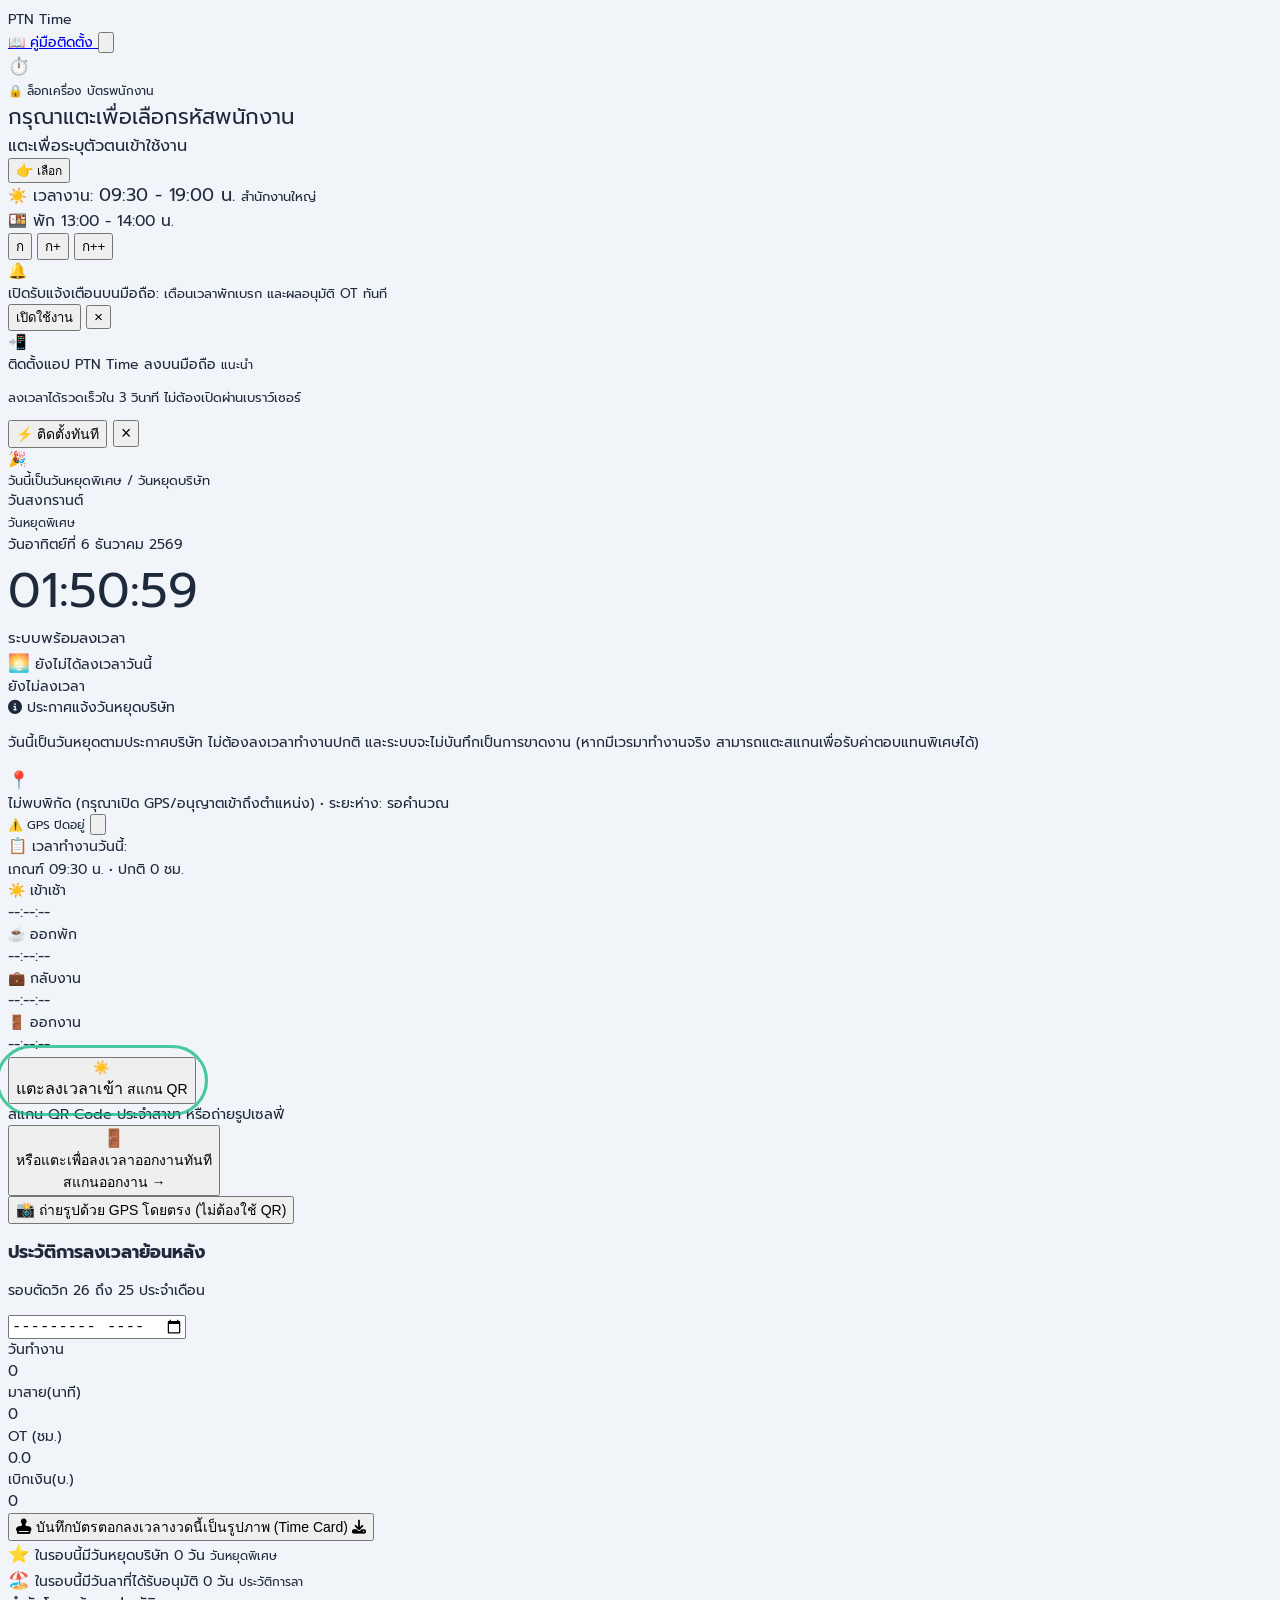
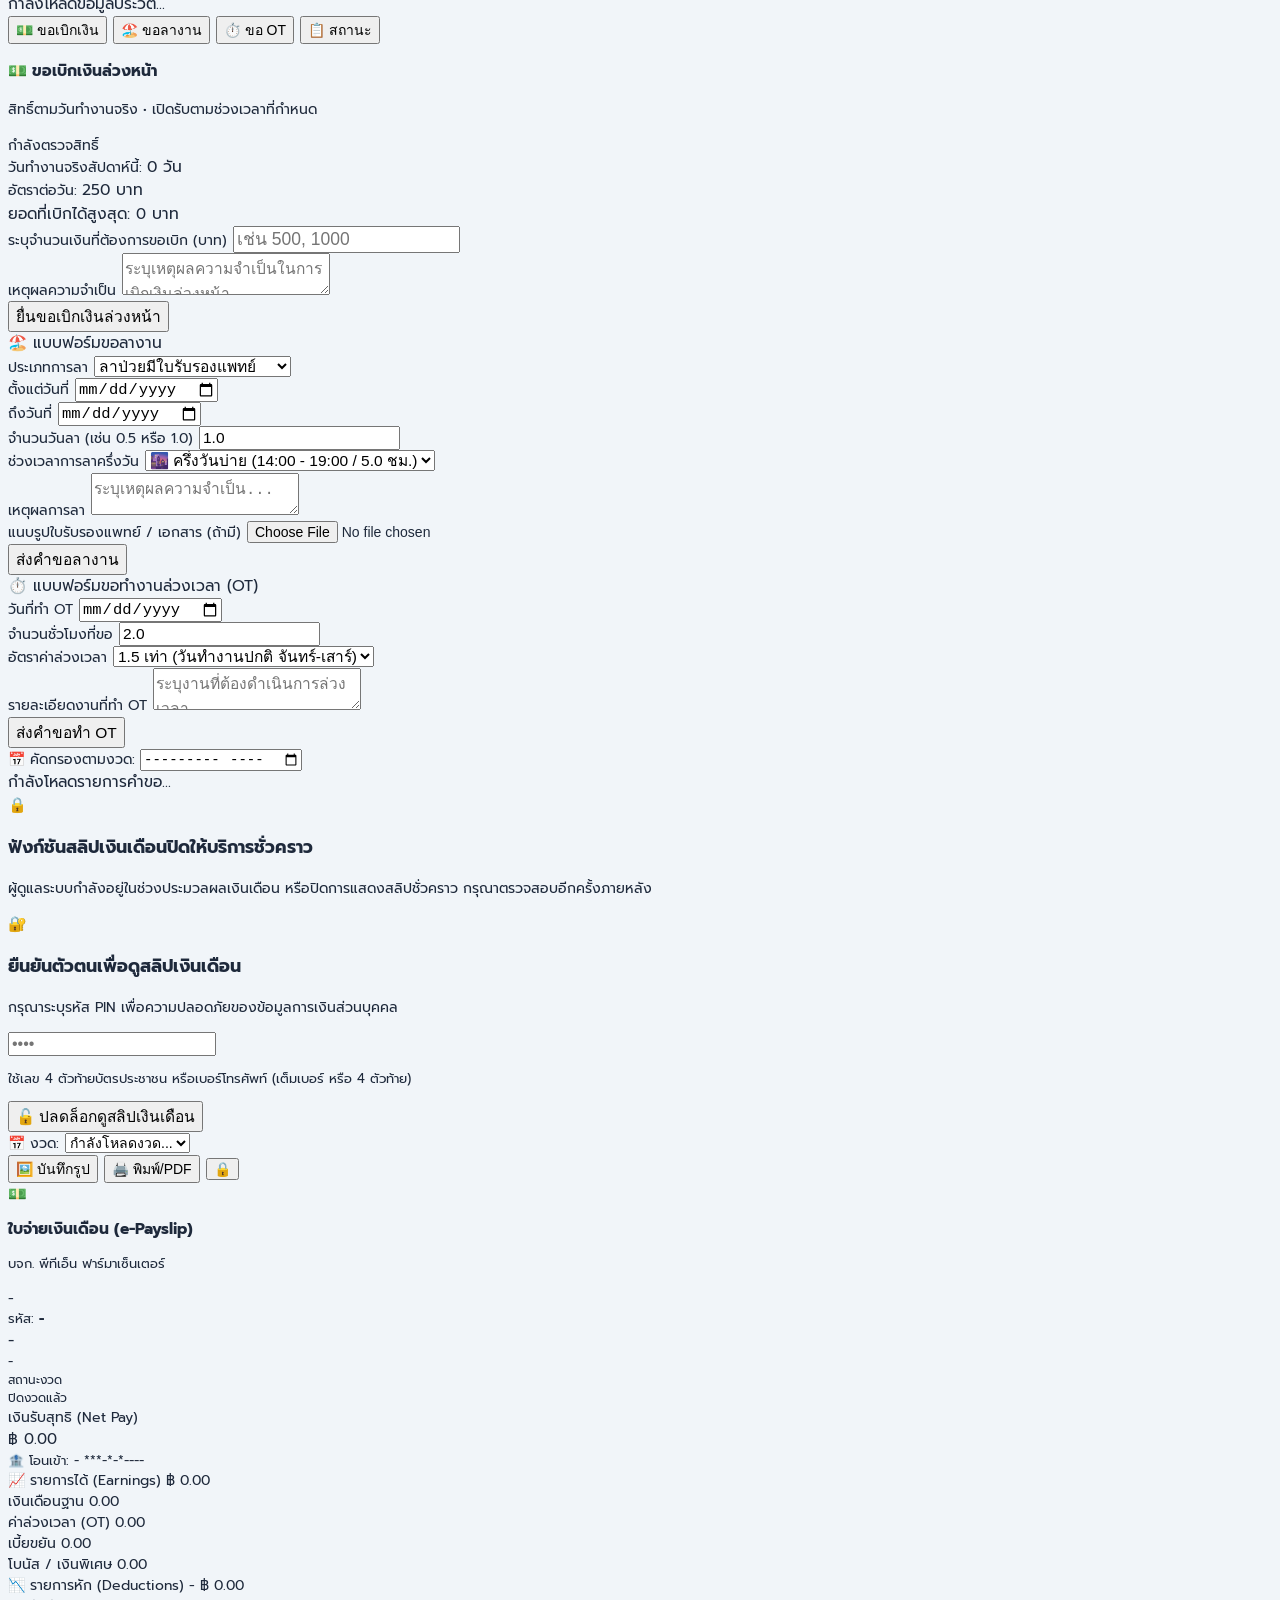
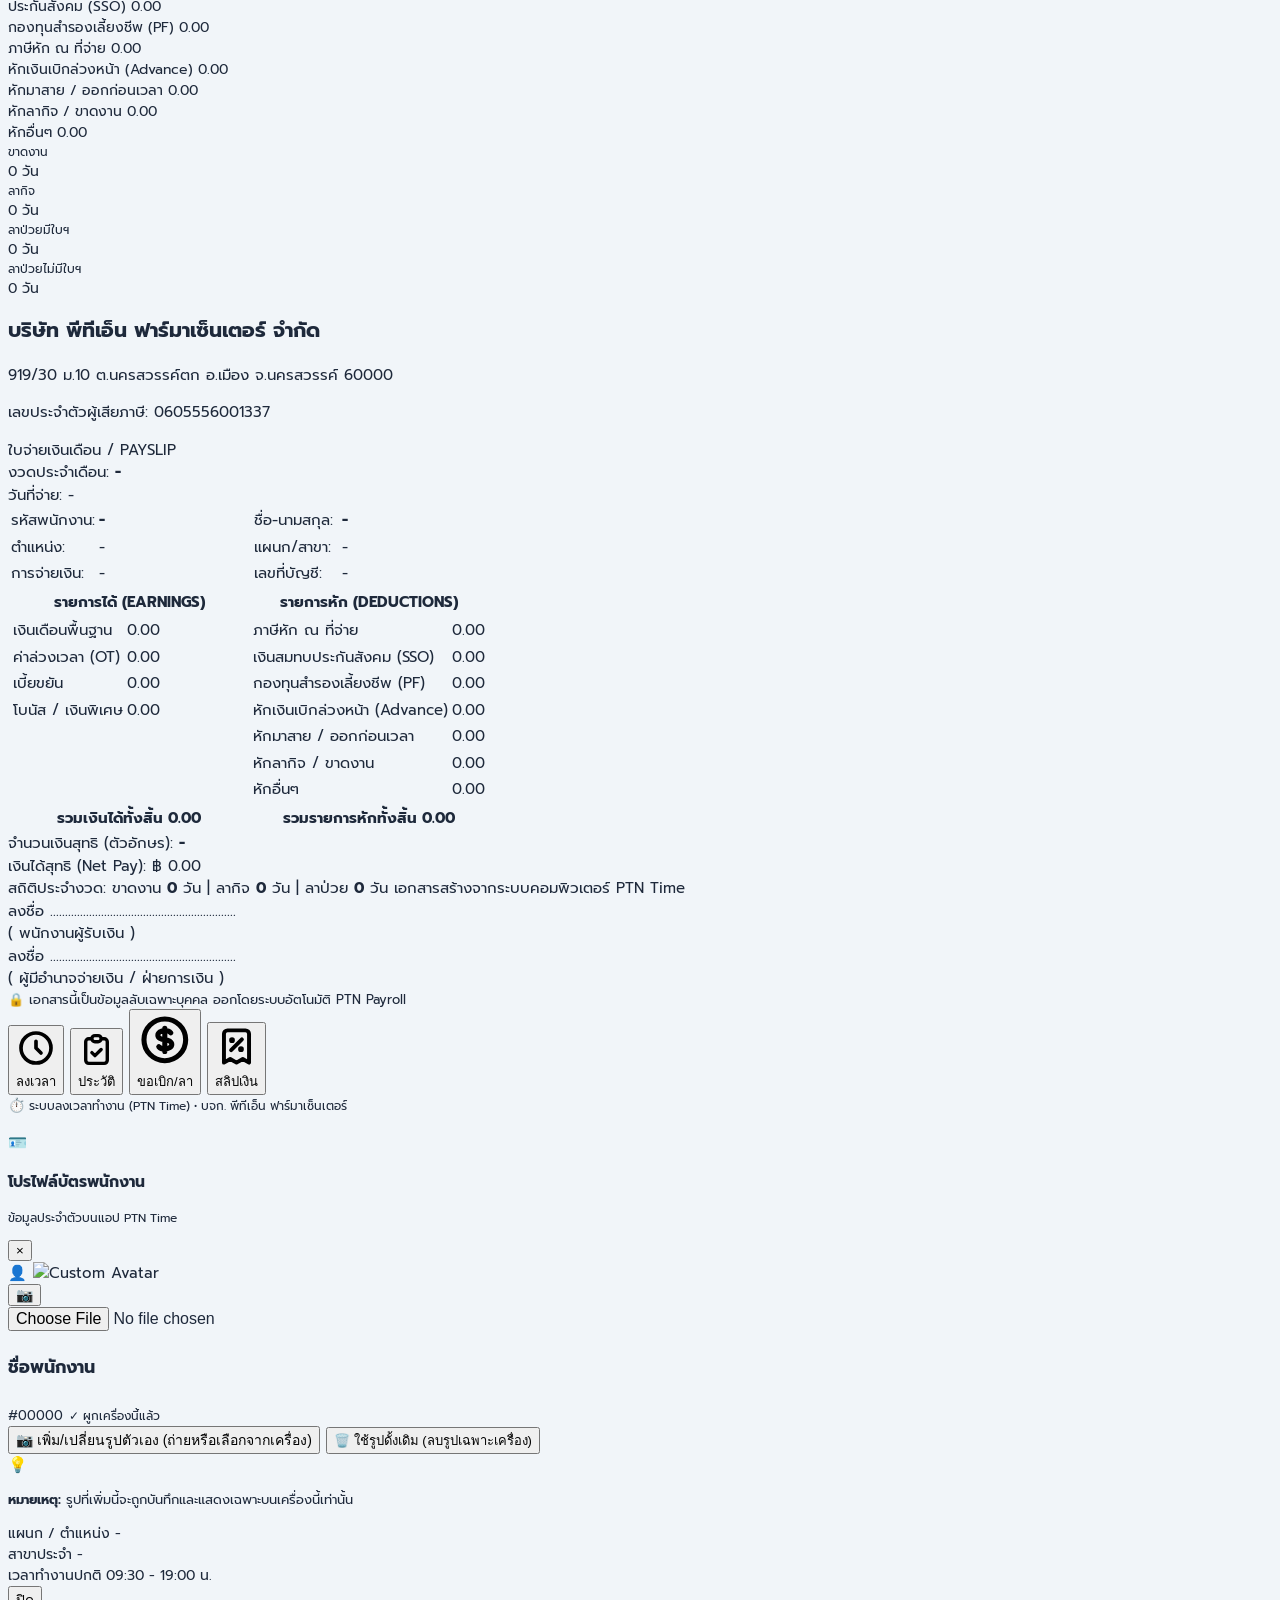
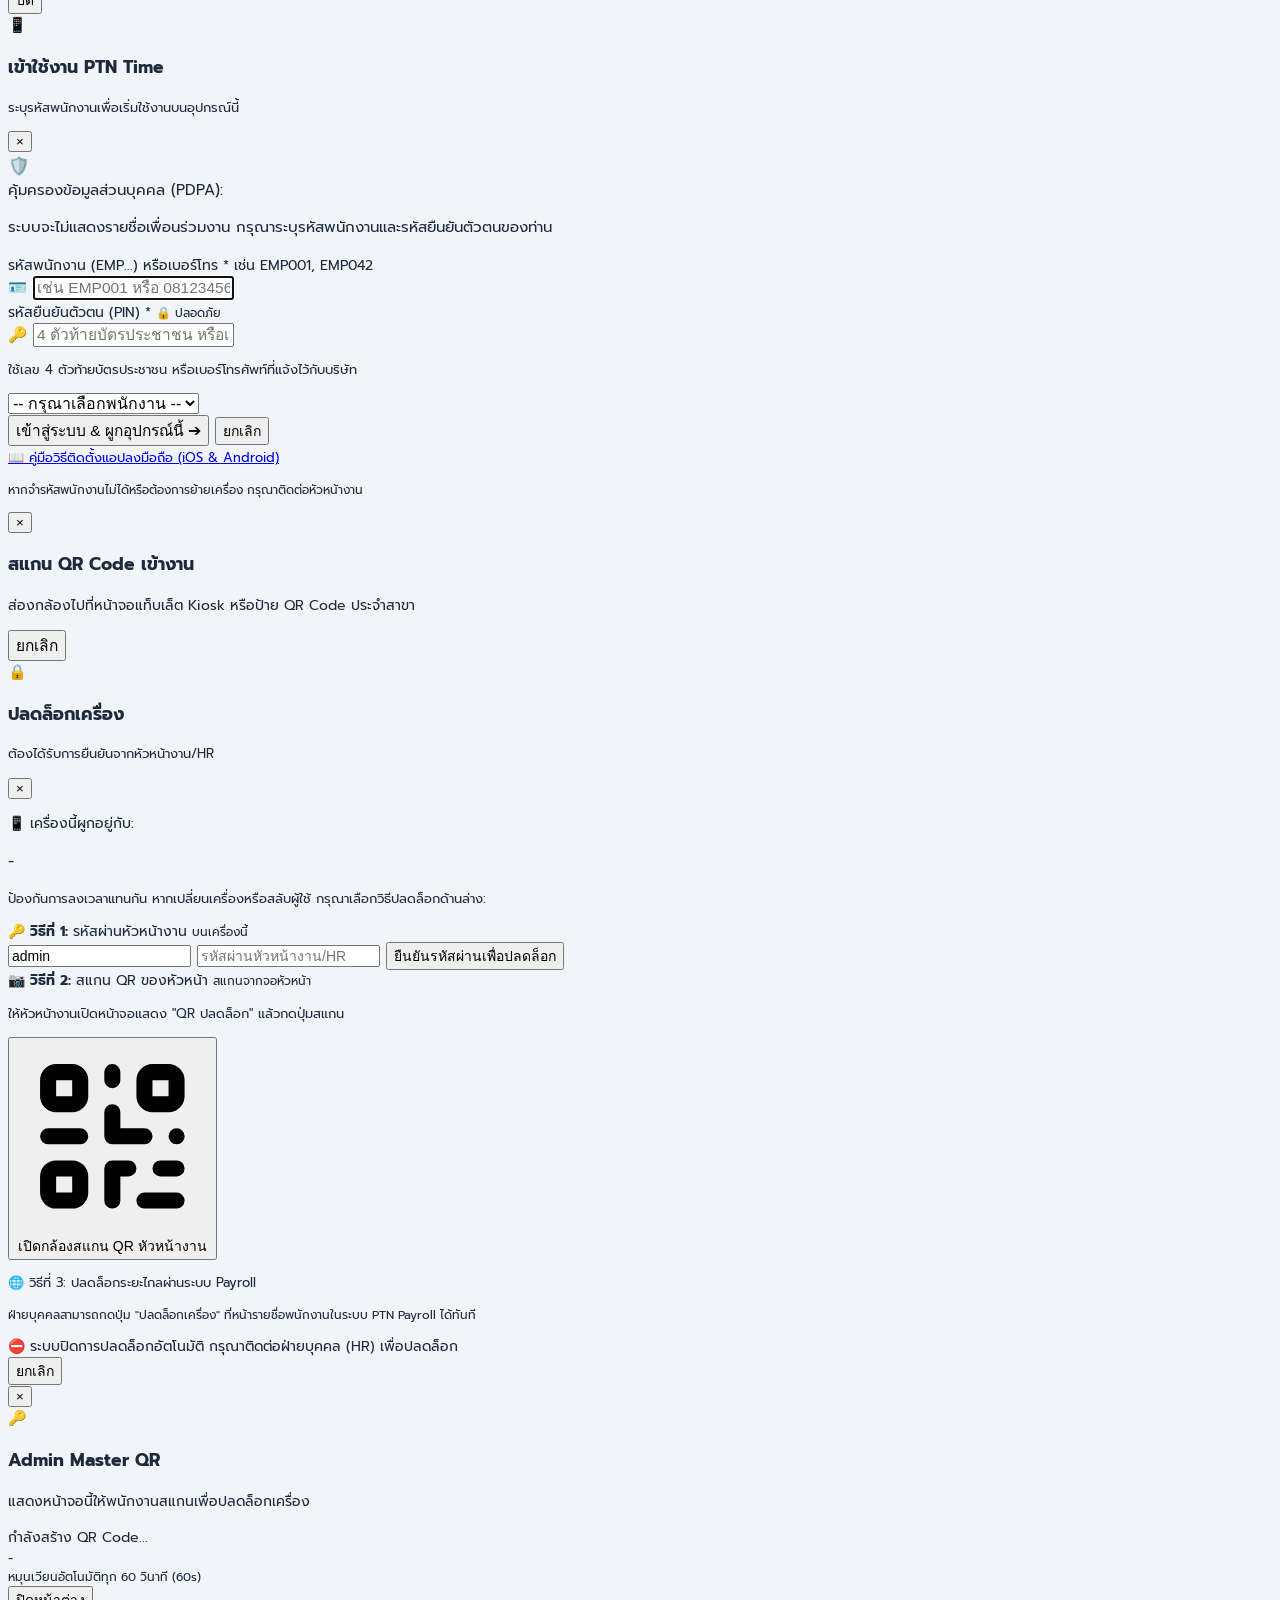
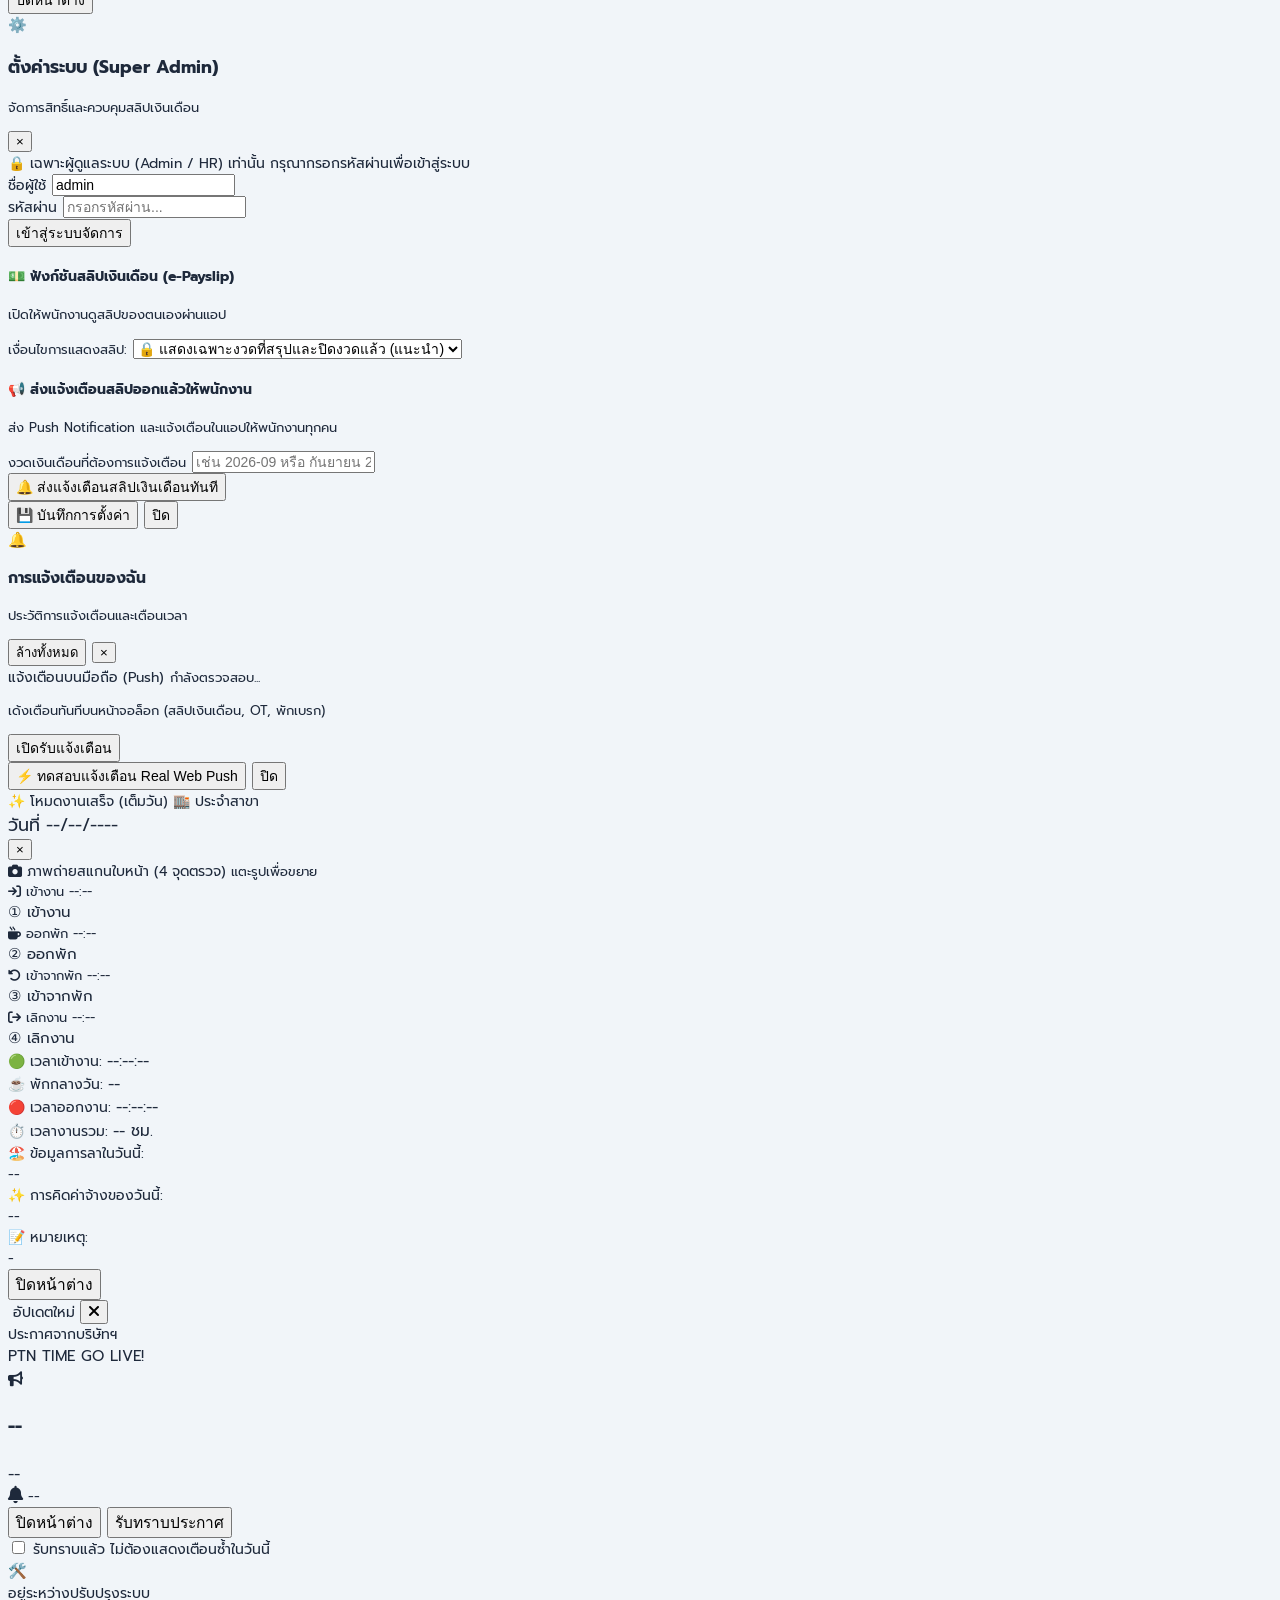
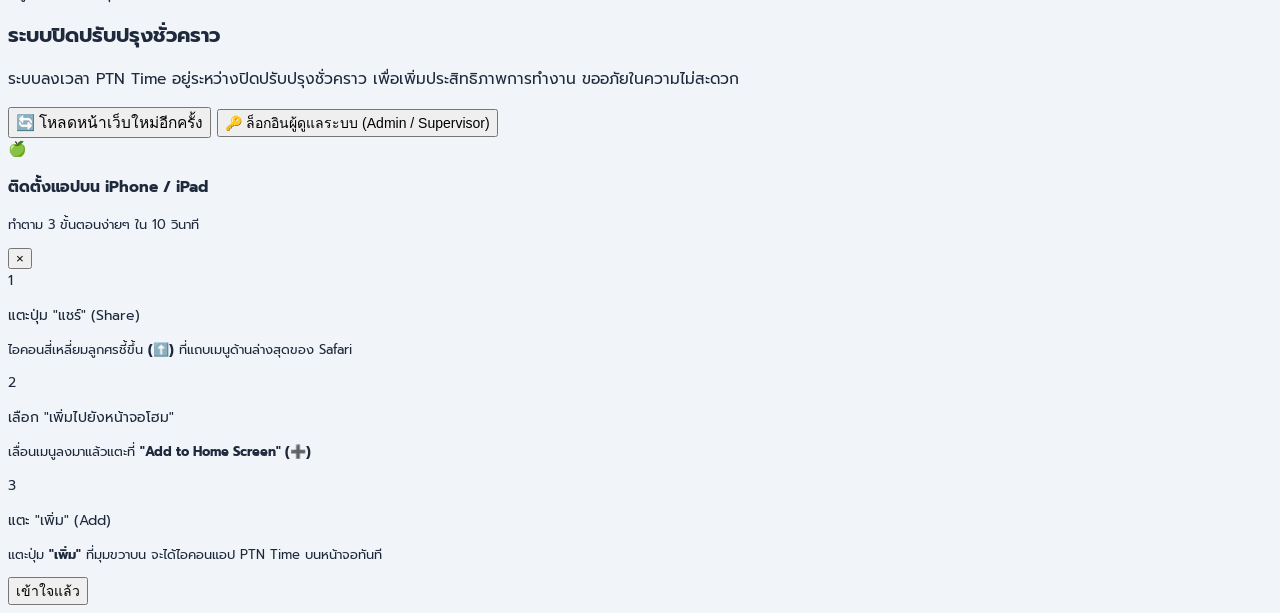
==== commit dad95197: "refactor: modularize PTN Time backend and frontend architecture (v12.00) - Split monolithic function" ====
--- a/public/index.html
+++ b/public/index.html
@@ -1800,7 +1800,15 @@
 
   </div>
 
-  <!-- Main JavaScript -->
-  <script src="js/app.js?v=11.9"></script>
+  <!-- Main JavaScript Modules (PTN Time v12.00) -->
+  <script src="js/modules/core.js?v=12.00"></script>
+  <script src="js/modules/auth-employee.js?v=12.00"></script>
+  <script src="js/modules/geo-camera.js?v=12.00"></script>
+  <script src="js/modules/attendance.js?v=12.00"></script>
+  <script src="js/modules/requests.js?v=12.00"></script>
+  <script src="js/modules/device-lock.js?v=12.00"></script>
+  <script src="js/modules/payslips-timecard.js?v=12.00"></script>
+  <script src="js/modules/supervisor.js?v=12.00"></script>
+  <script src="js/app.js?v=12.00"></script>
 </body>
 </html>
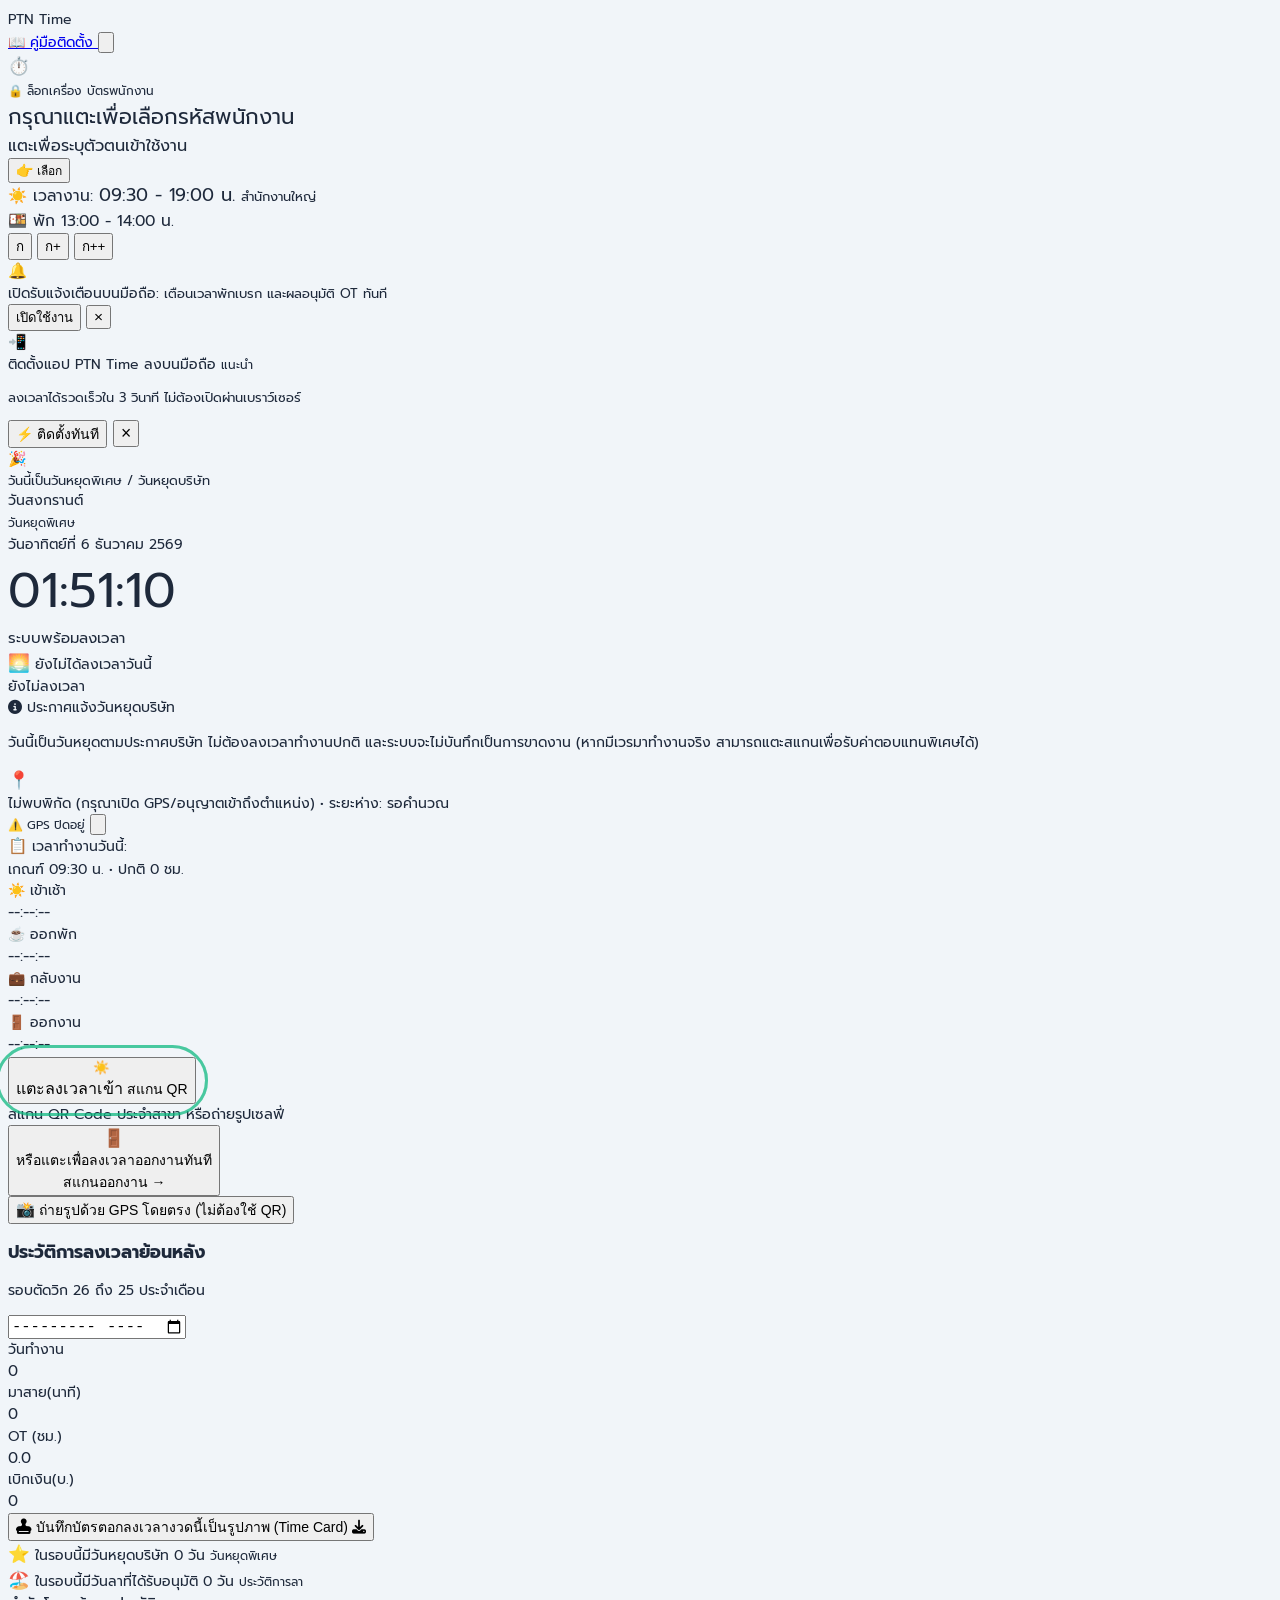
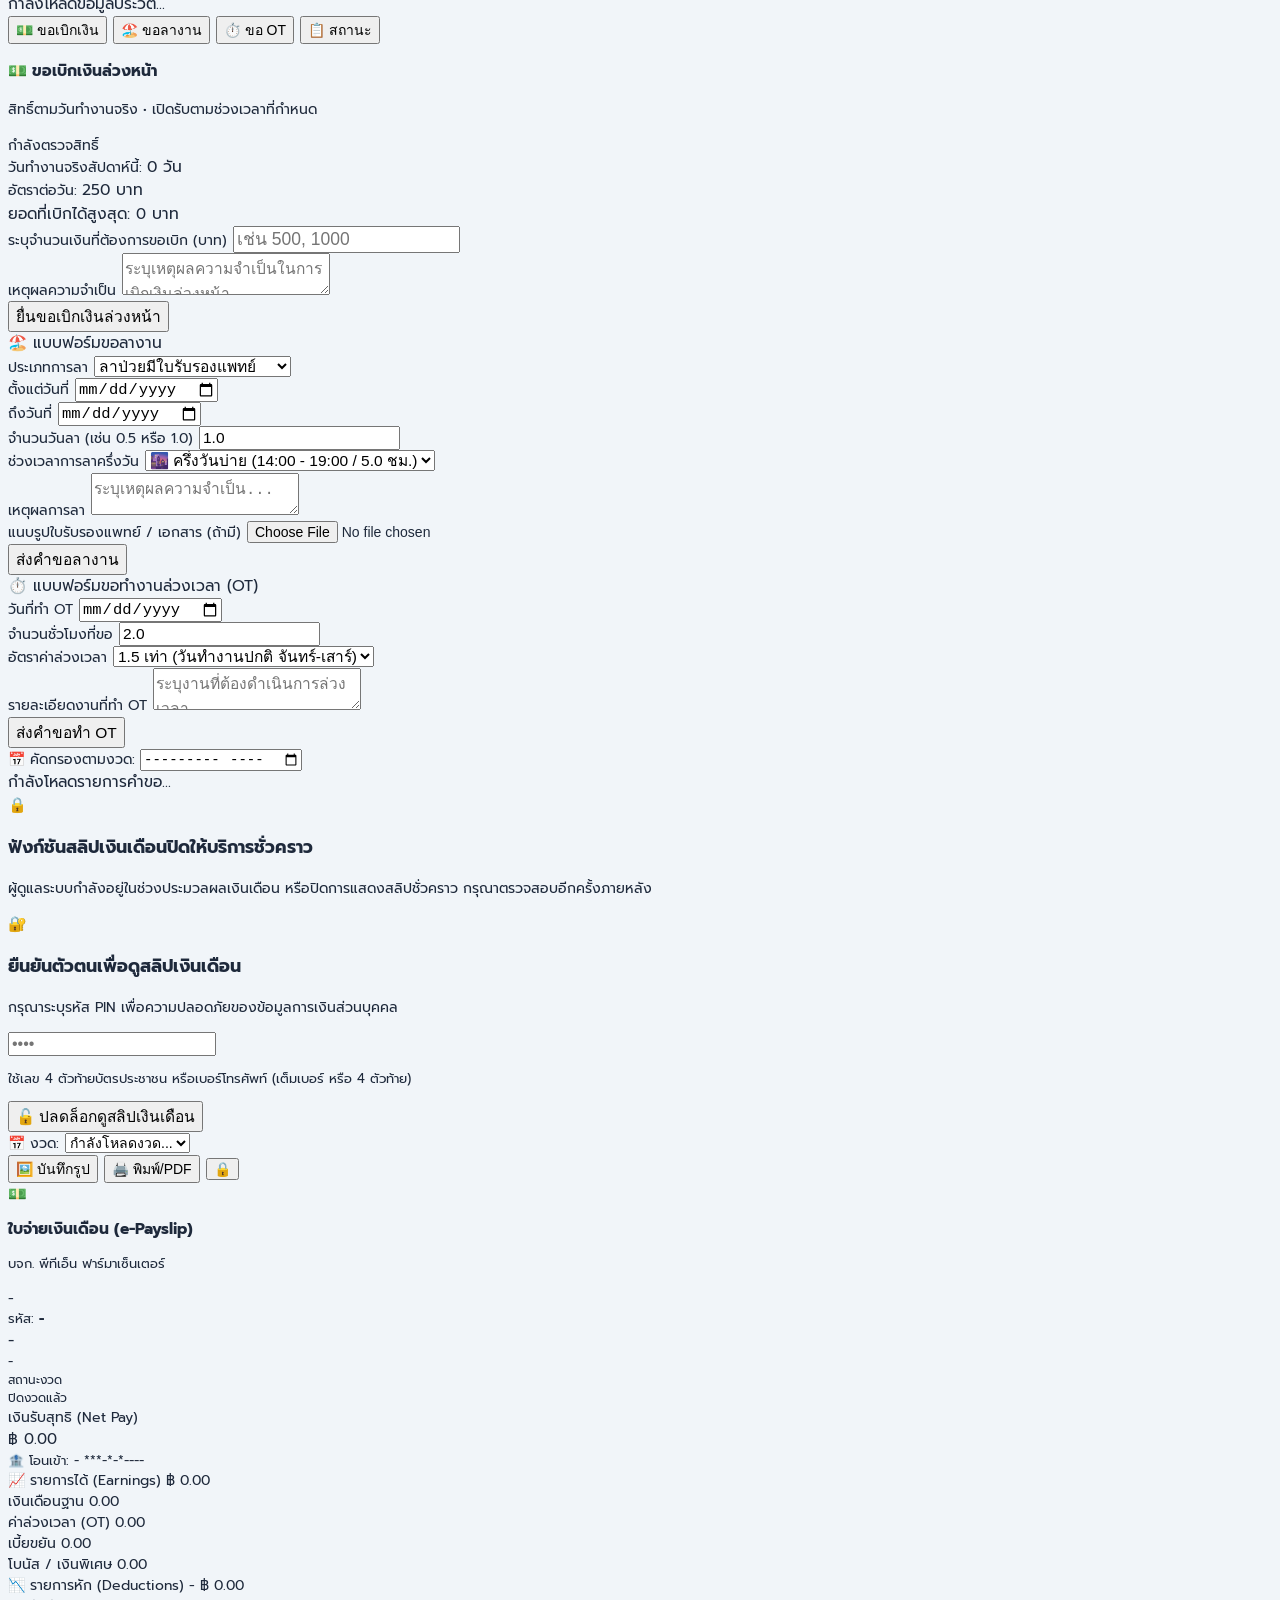
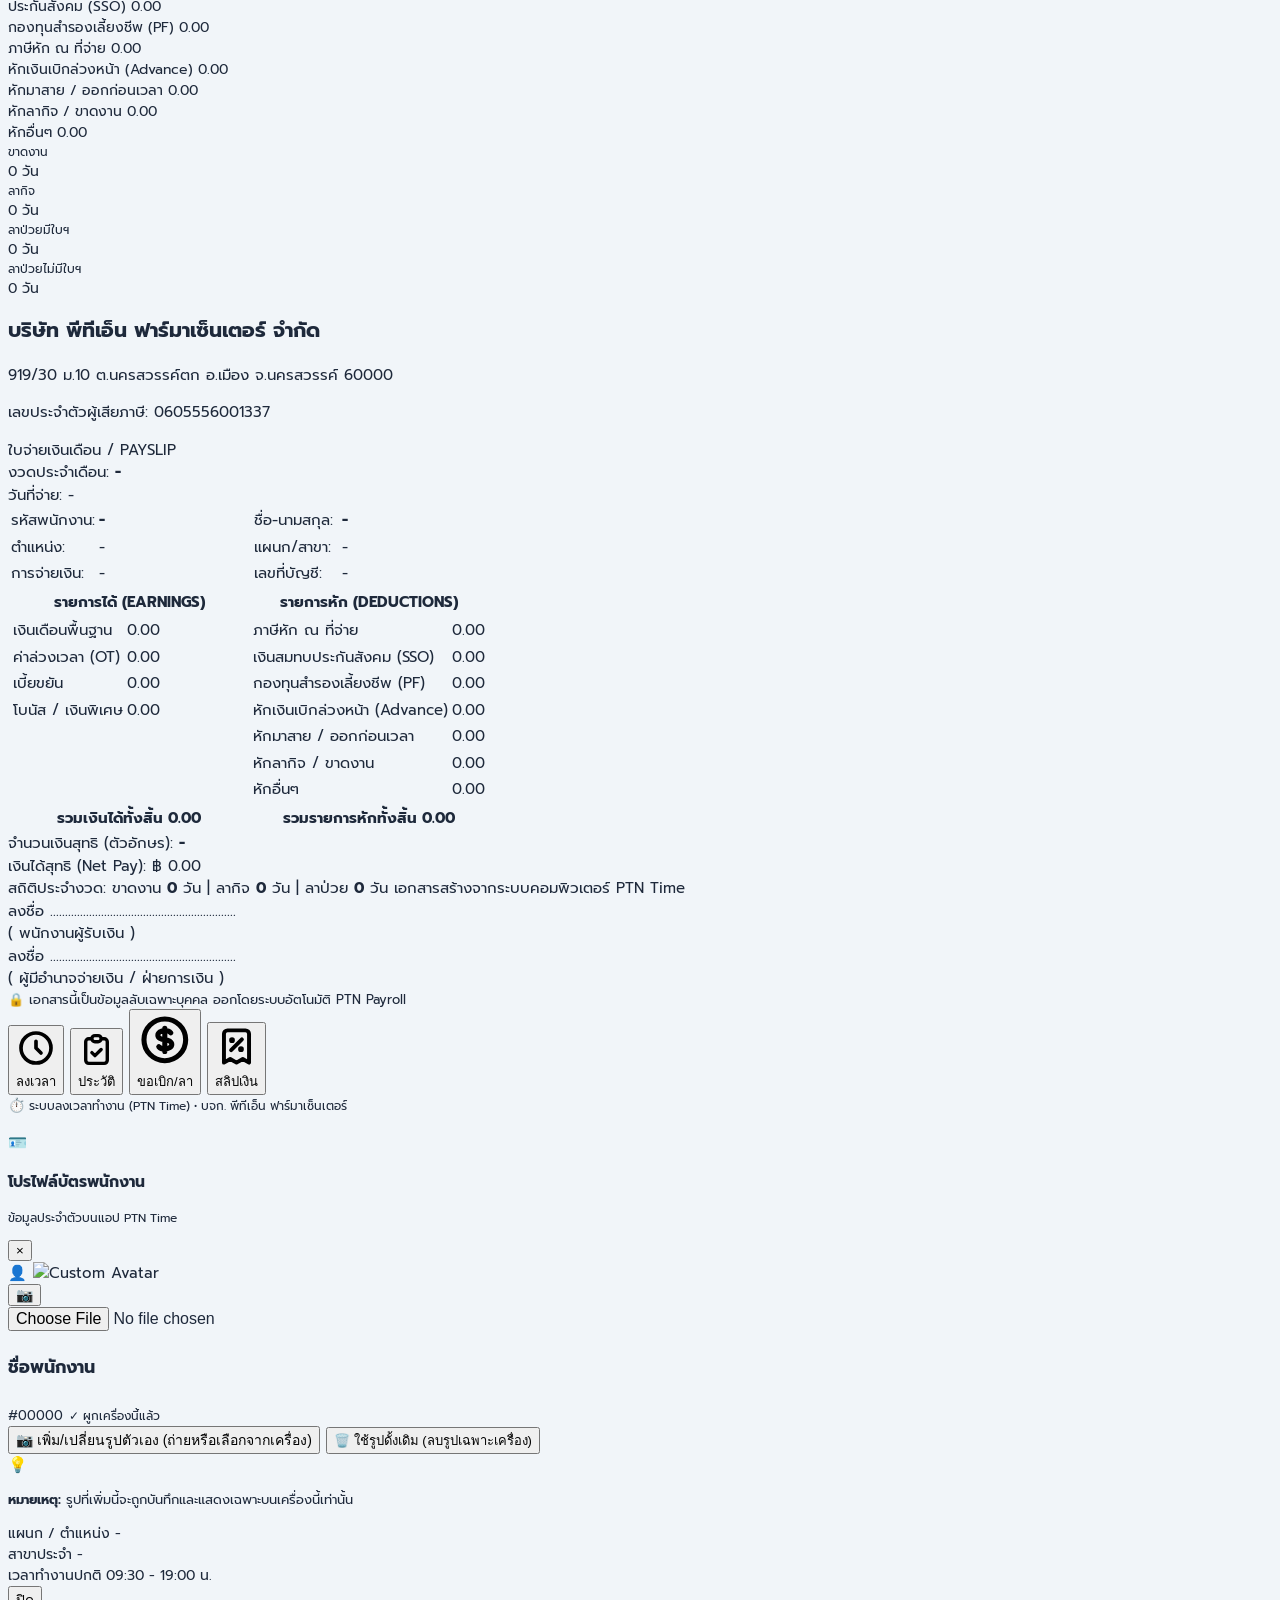
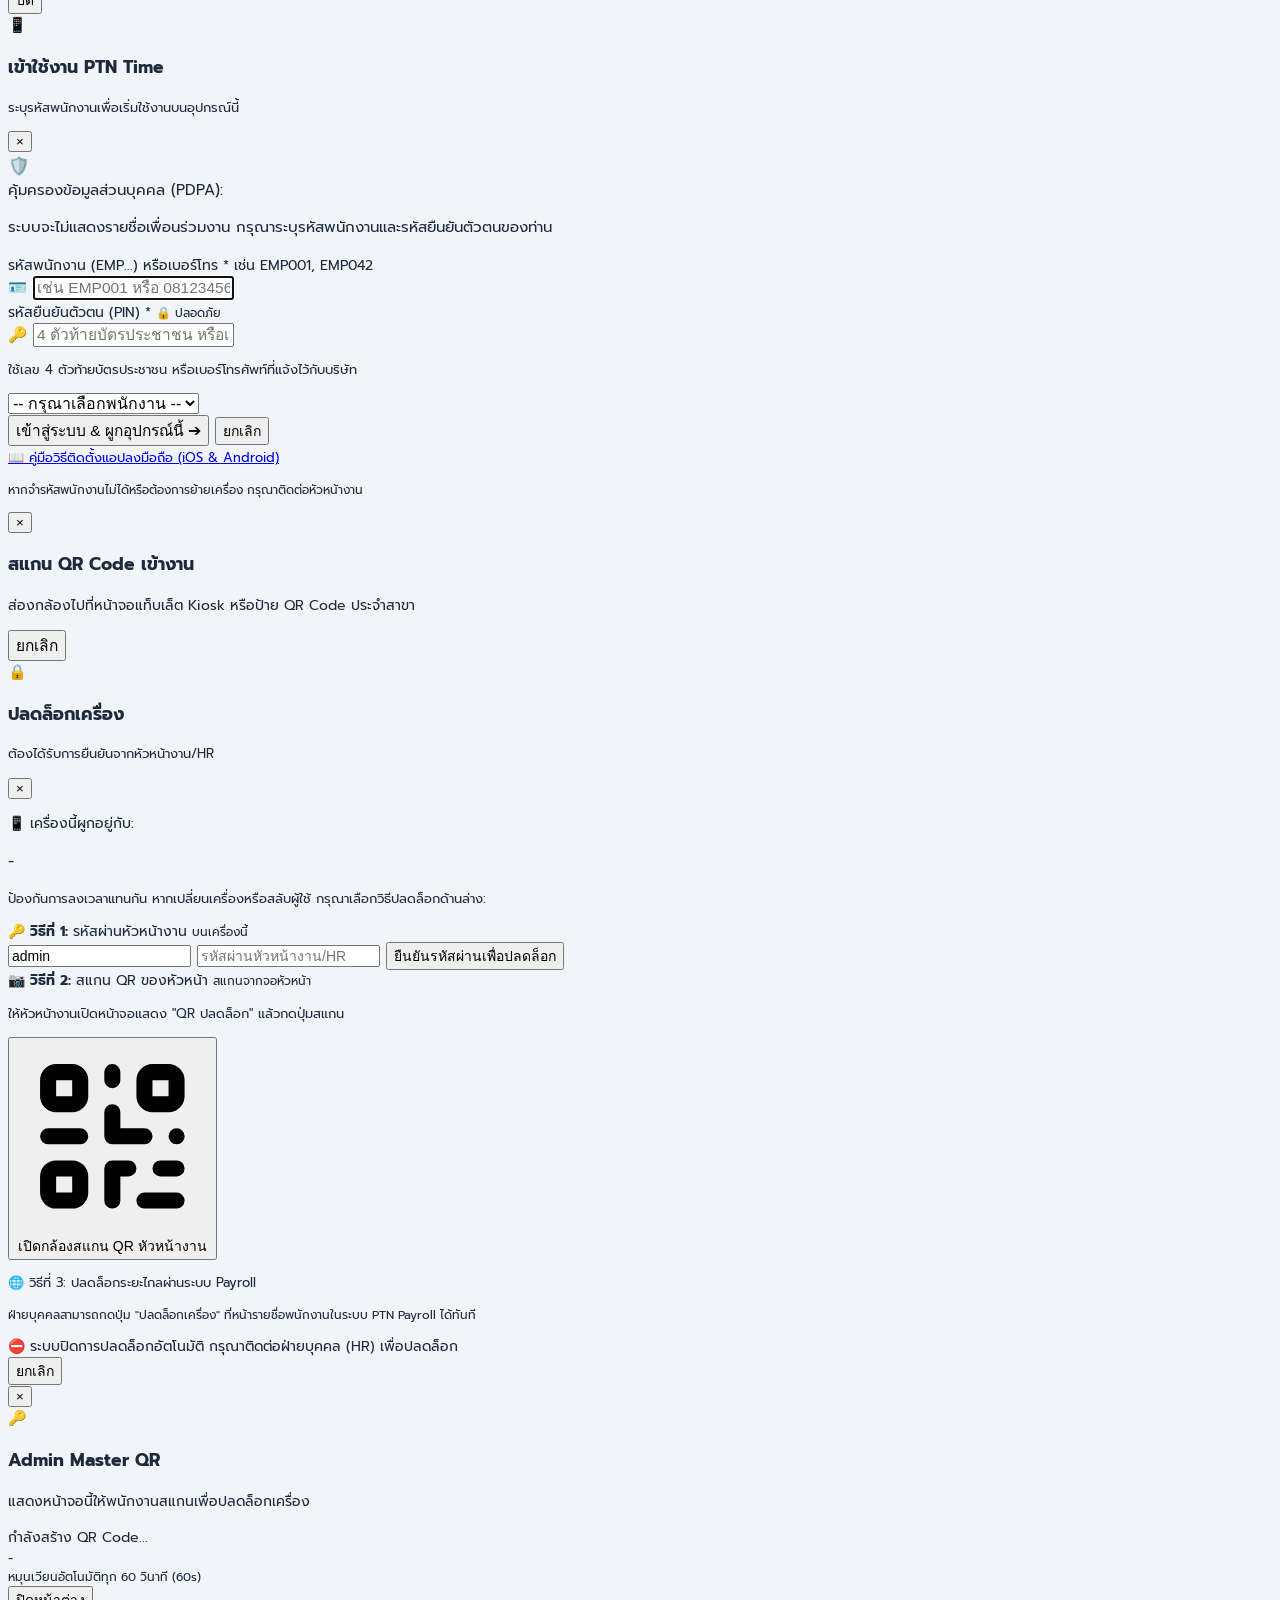
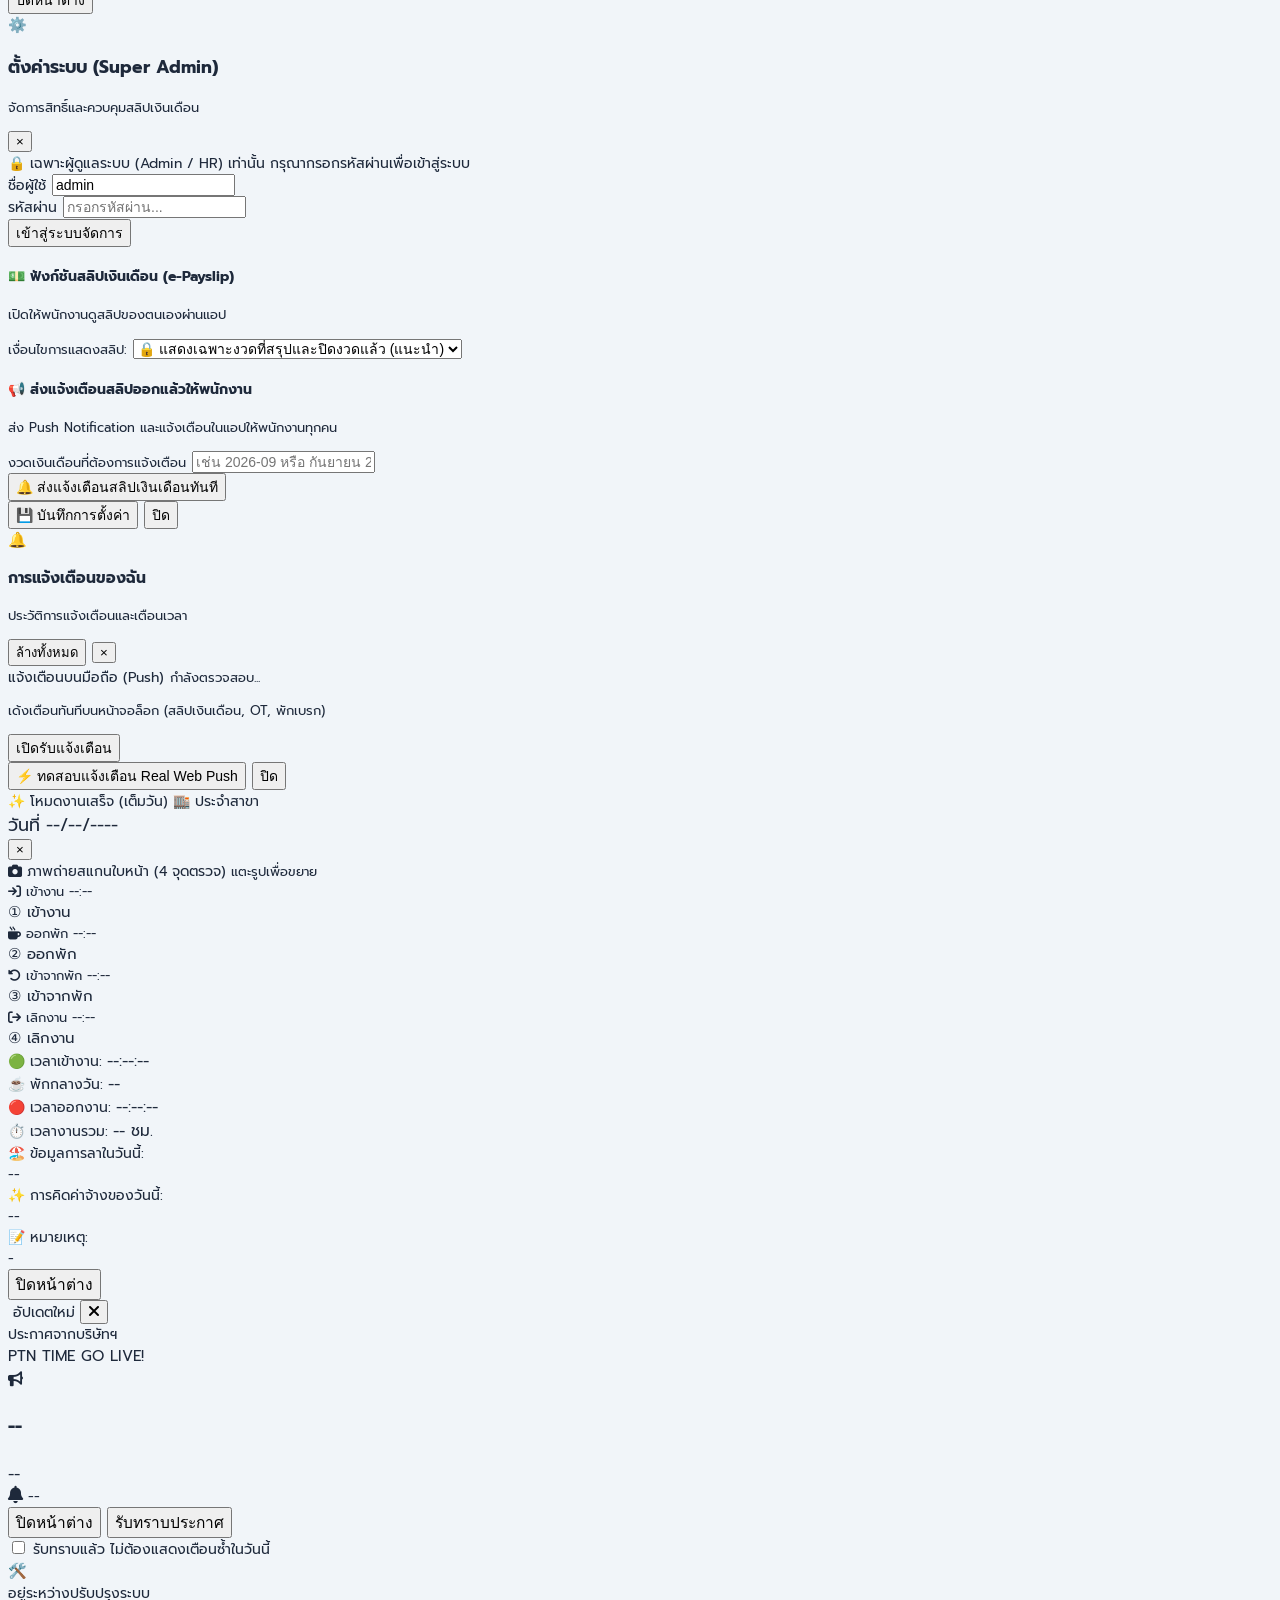
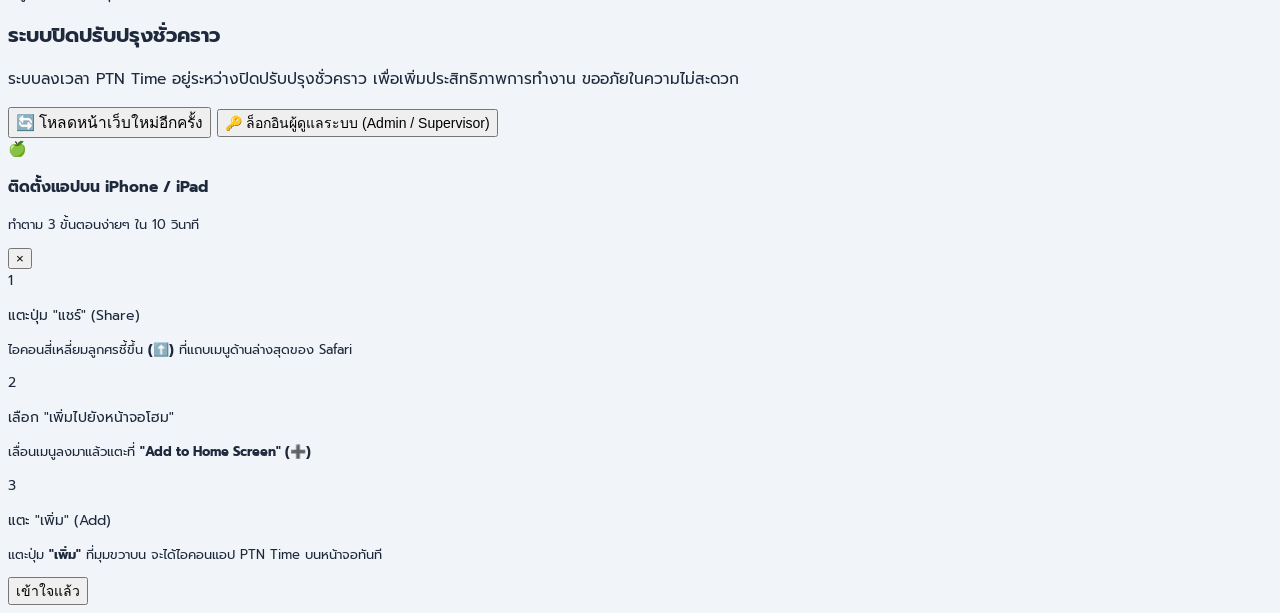
==== commit 512b567f: "fix(timecard): define emp object in downloadEmployeeTimeCardImage to resolve ReferenceError" ====
--- a/public/index.html
+++ b/public/index.html
@@ -1800,15 +1800,15 @@
 
   </div>
 
-  <!-- Main JavaScript Modules (PTN Time v12.00) -->
-  <script src="js/modules/core.js?v=12.00"></script>
-  <script src="js/modules/auth-employee.js?v=12.00"></script>
-  <script src="js/modules/geo-camera.js?v=12.00"></script>
-  <script src="js/modules/attendance.js?v=12.00"></script>
-  <script src="js/modules/requests.js?v=12.00"></script>
-  <script src="js/modules/device-lock.js?v=12.00"></script>
-  <script src="js/modules/payslips-timecard.js?v=12.00"></script>
-  <script src="js/modules/supervisor.js?v=12.00"></script>
-  <script src="js/app.js?v=12.00"></script>
+  <!-- Main JavaScript Modules (PTN Time v12.01) -->
+  <script src="js/modules/core.js?v=12.01"></script>
+  <script src="js/modules/auth-employee.js?v=12.01"></script>
+  <script src="js/modules/geo-camera.js?v=12.01"></script>
+  <script src="js/modules/attendance.js?v=12.01"></script>
+  <script src="js/modules/requests.js?v=12.01"></script>
+  <script src="js/modules/device-lock.js?v=12.01"></script>
+  <script src="js/modules/payslips-timecard.js?v=12.01"></script>
+  <script src="js/modules/supervisor.js?v=12.01"></script>
+  <script src="js/app.js?v=12.01"></script>
 </body>
 </html>
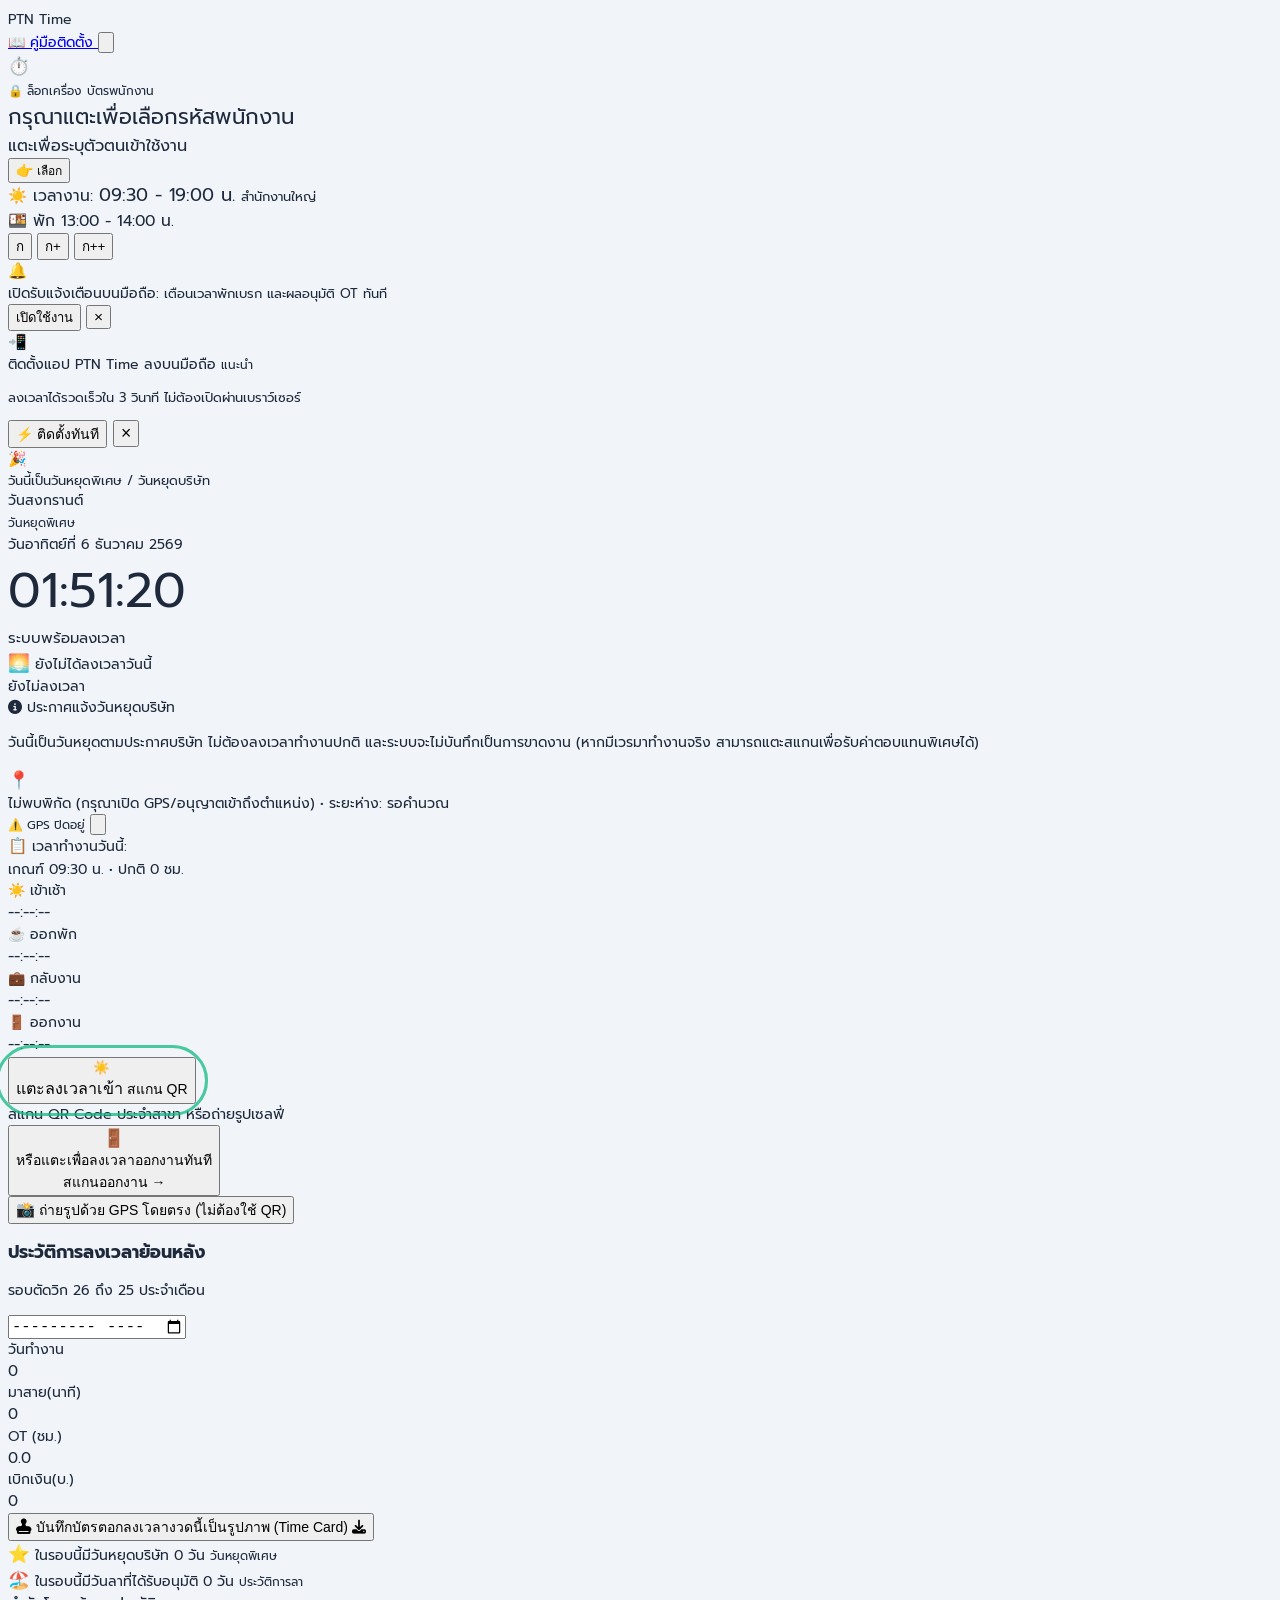
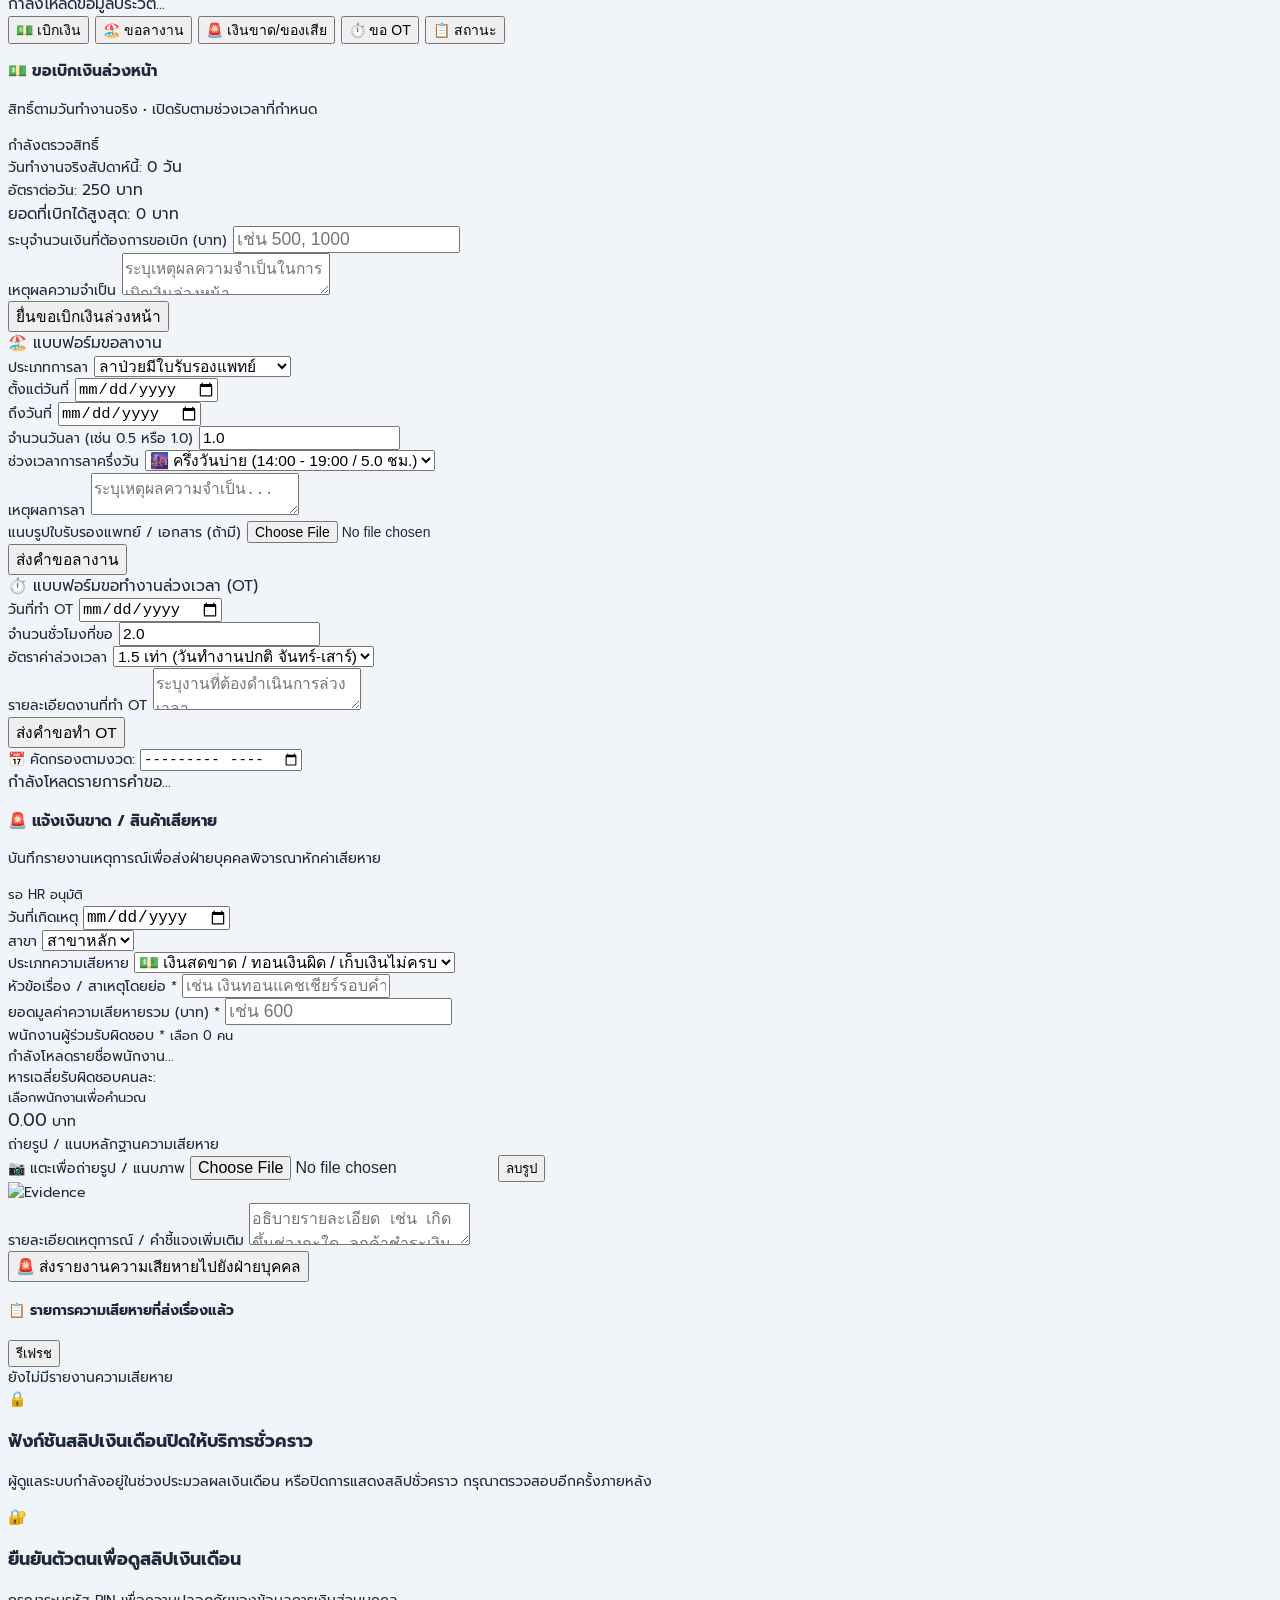
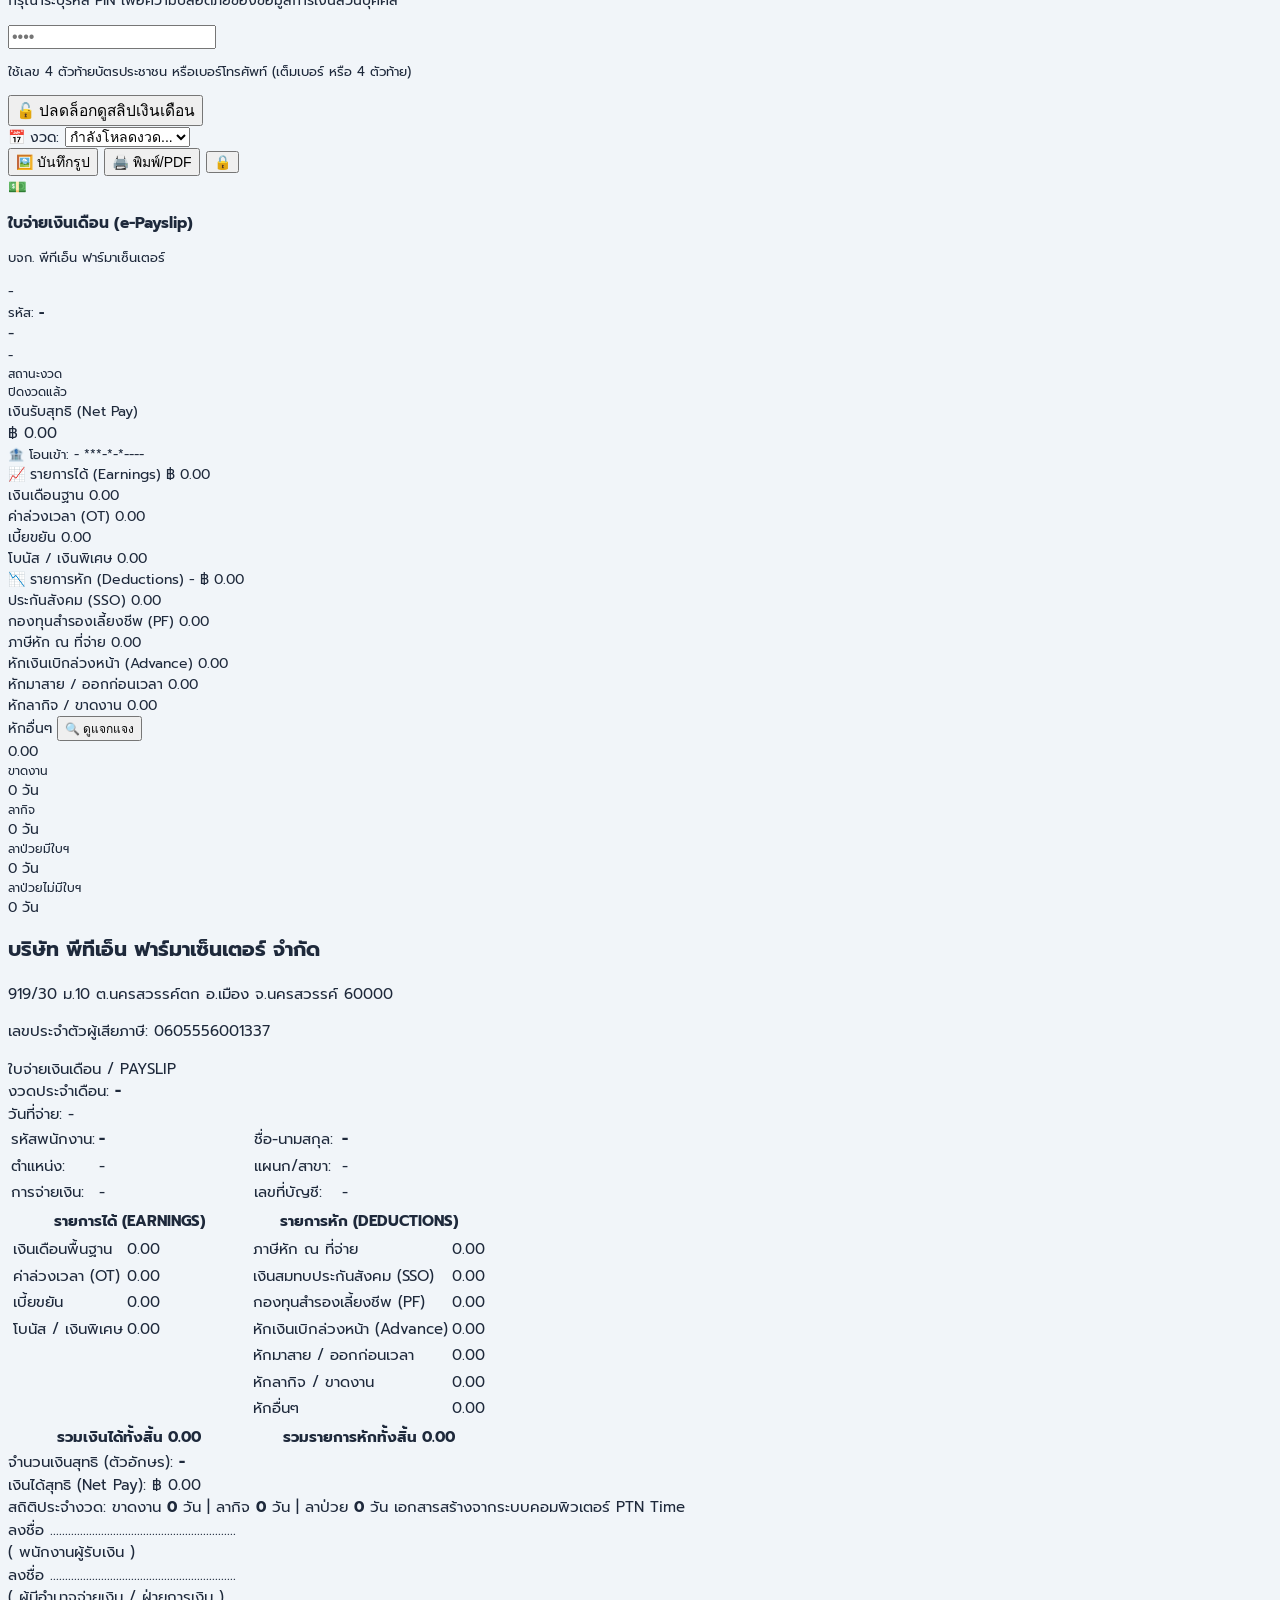
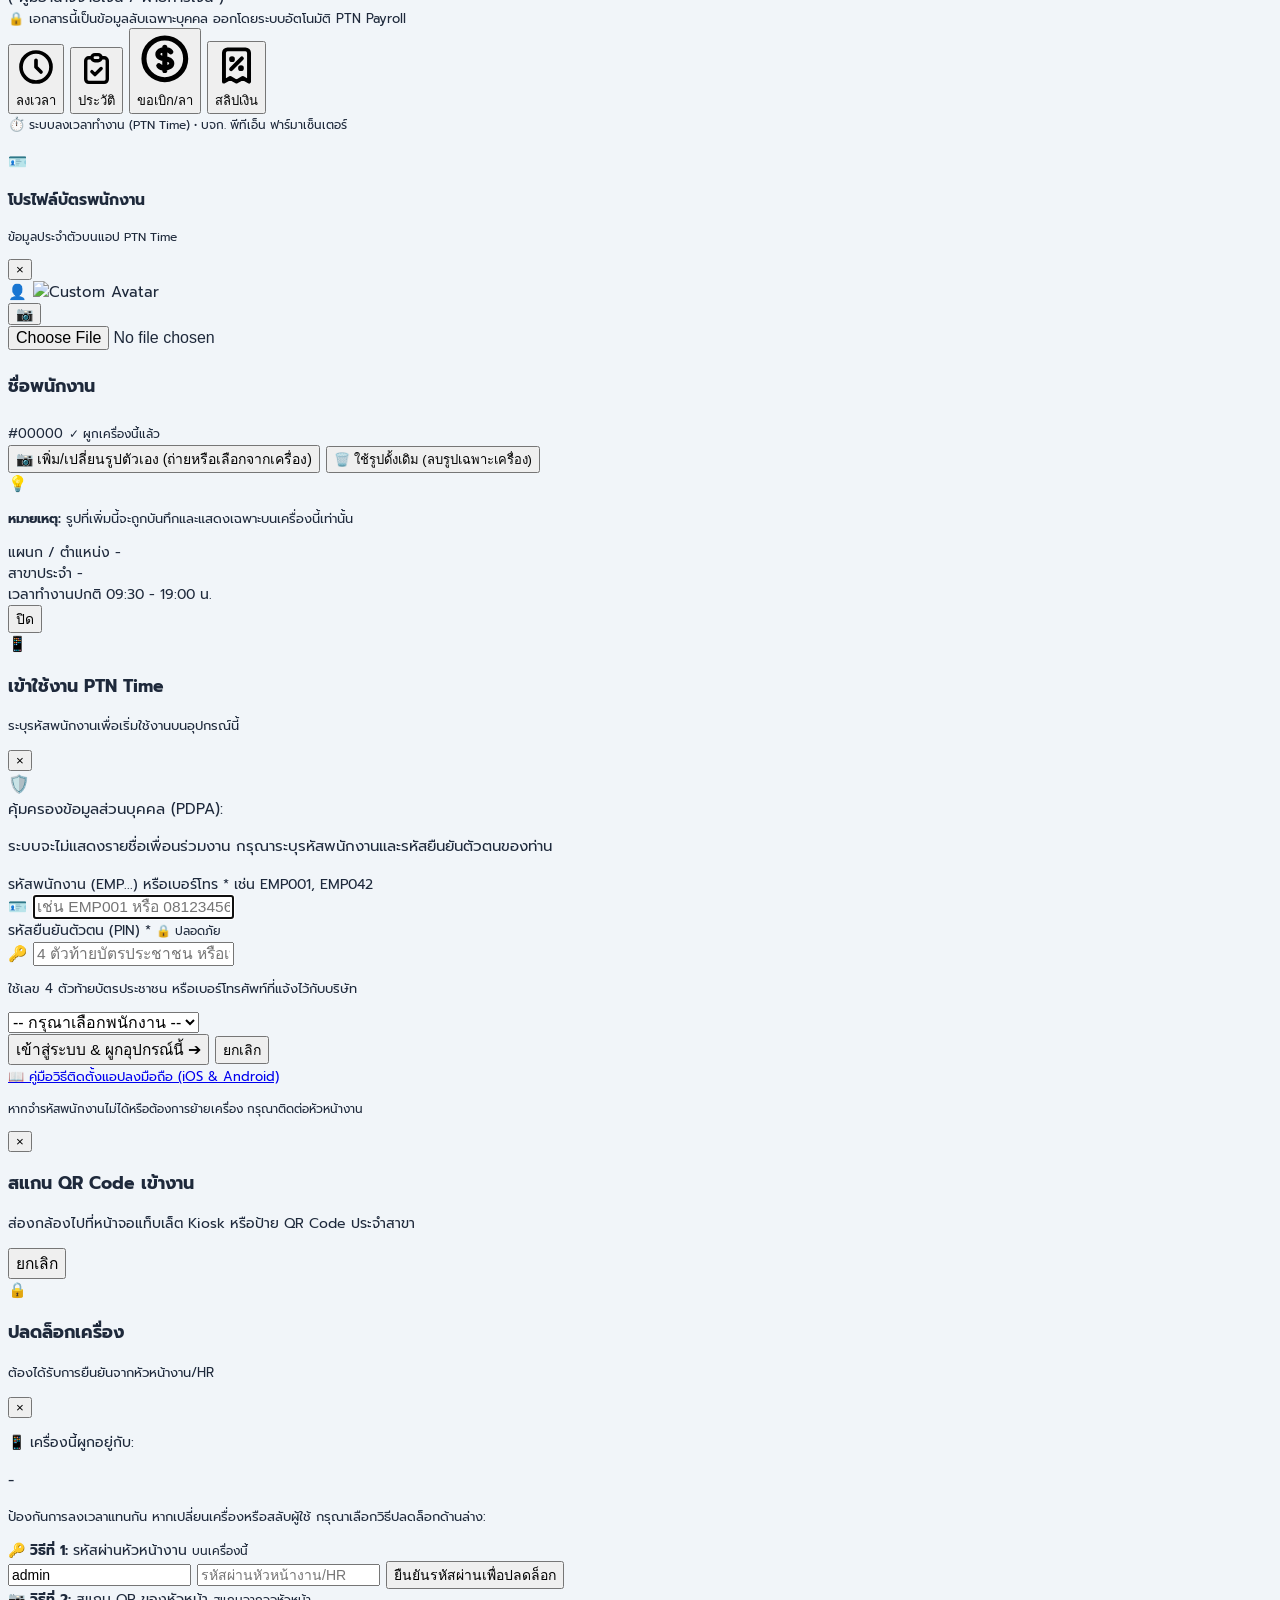
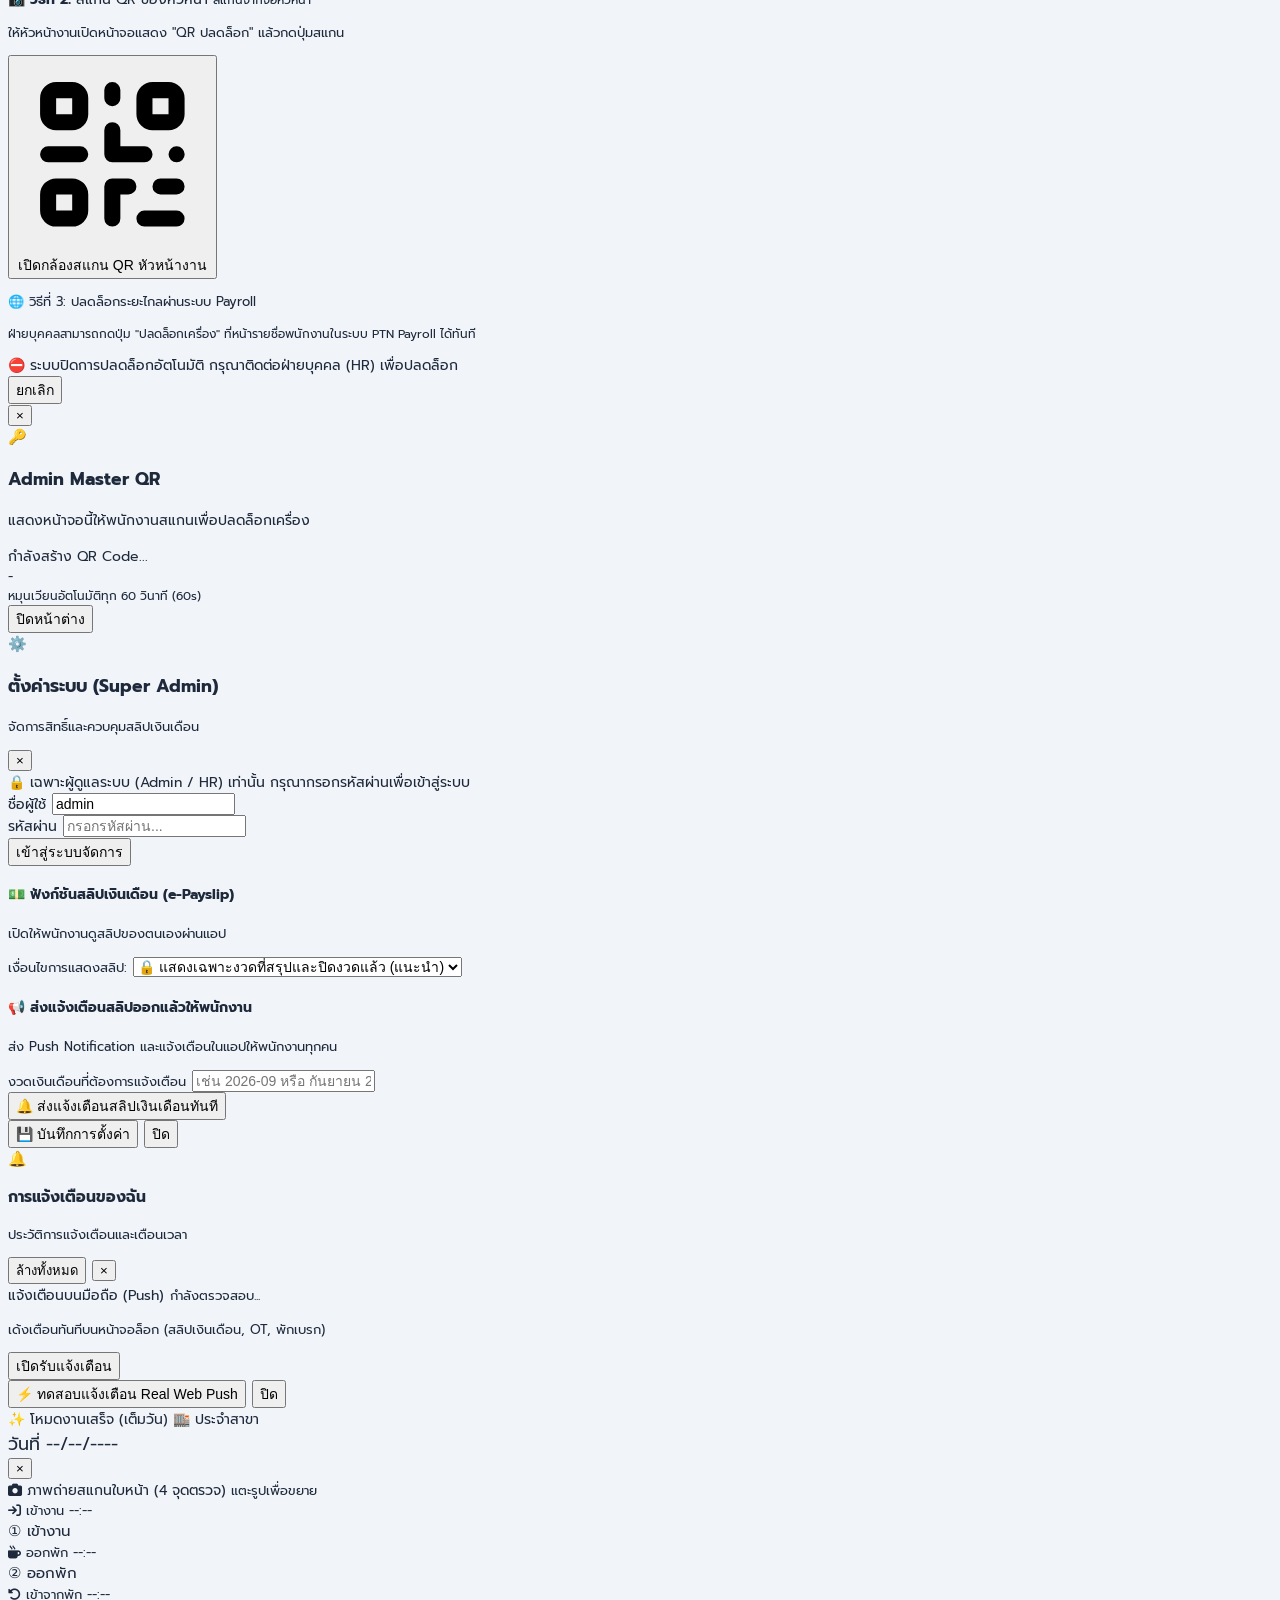
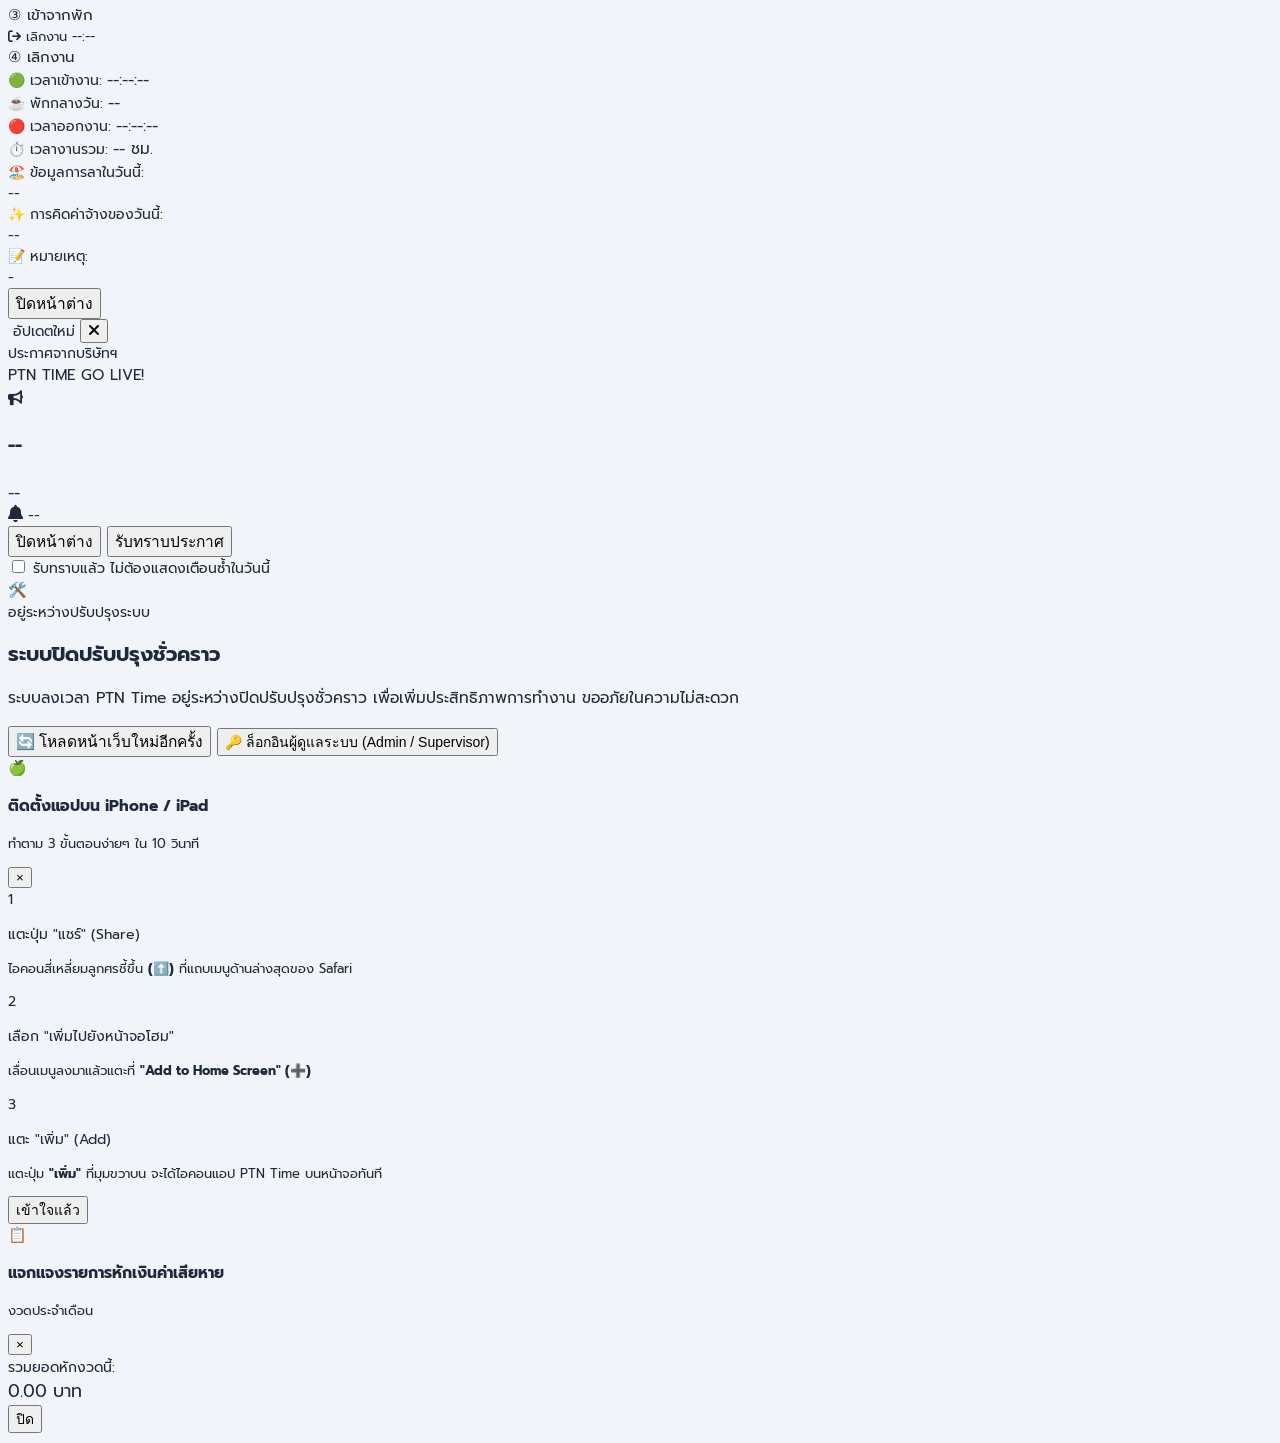
==== commit acd720cd: "feat: implement Incident & Damage Deduction Reporting & Payslip Breakdown" ====
--- a/public/index.html
+++ b/public/index.html
@@ -415,18 +415,21 @@
       <!-- TAB 3: REQUESTS (ขอลา / ขอ OT / ขอเบิกเงินล่วงหน้า) -->
       <!-- ========================================================================= -->
       <section id="tabRequests" class="space-y-4 hidden">
-        <!-- Sub-tabs: Leave / OT / Advance / Status -->
-        <div class="flex p-1.5 bg-slate-200/90 rounded-2xl">
-          <button id="subTabBtnAdvance" onclick="switchSubTab('advance')" class="flex-1 py-2 text-xs font-bold rounded-xl bg-white shadow-sm text-emerald-700 transition">
-            💵 ขอเบิกเงิน
-          </button>
-          <button id="subTabBtnLeave" onclick="switchSubTab('leave')" class="flex-1 py-2 text-xs font-bold rounded-xl text-slate-600 hover:text-slate-900 transition">
+        <!-- Sub-tabs: Leave / OT / Advance / Status / Incident -->
+        <div class="flex p-1.5 bg-slate-200/90 rounded-2xl gap-1 overflow-x-auto no-scrollbar">
+          <button id="subTabBtnAdvance" onclick="switchSubTab('advance')" class="flex-1 min-w-[70px] py-2 text-xs font-bold rounded-xl bg-white shadow-sm text-emerald-700 transition">
+            💵 เบิกเงิน
+          </button>
+          <button id="subTabBtnLeave" onclick="switchSubTab('leave')" class="flex-1 min-w-[70px] py-2 text-xs font-bold rounded-xl text-slate-600 hover:text-slate-900 transition">
             🏖️ ขอลางาน
           </button>
-          <button id="subTabBtnOt" onclick="switchSubTab('ot')" class="flex-1 py-2 text-xs font-bold rounded-xl text-slate-600 hover:text-slate-900 transition hidden">
+          <button id="subTabBtnIncident" onclick="switchSubTab('incident')" class="flex-1 min-w-[95px] py-2 text-xs font-bold rounded-xl text-slate-600 hover:text-slate-900 transition">
+            🚨 เงินขาด/ของเสีย
+          </button>
+          <button id="subTabBtnOt" onclick="switchSubTab('ot')" class="flex-1 min-w-[65px] py-2 text-xs font-bold rounded-xl text-slate-600 hover:text-slate-900 transition hidden">
             ⏱️ ขอ OT
           </button>
-          <button id="subTabBtnStatus" onclick="switchSubTab('status')" class="flex-1 py-2 text-xs font-bold rounded-xl text-slate-600 hover:text-slate-900 transition">
+          <button id="subTabBtnStatus" onclick="switchSubTab('status')" class="flex-1 min-w-[65px] py-2 text-xs font-bold rounded-xl text-slate-600 hover:text-slate-900 transition">
             📋 สถานะ
           </button>
         </div>
@@ -572,6 +575,125 @@
           </div>
           <div id="myRequestsList" class="space-y-2.5 text-xs">
             <div class="text-center py-8 text-slate-400 font-medium text-sm">กำลังโหลดรายการคำขอ...</div>
+          </div>
+        </div>
+
+        <!-- Sub Tab 5: Incident Report Form (แจ้งเงินขาด / สินค้าเสียหาย) -->
+        <div id="subTabIncidentContent" class="space-y-4 bg-white p-5 rounded-3xl border border-slate-200 shadow-sm hidden">
+          <div class="flex items-center justify-between border-b pb-3">
+            <div>
+              <h3 class="text-sm font-extrabold text-slate-800 flex items-center space-x-1.5">
+                <span>🚨 แจ้งเงินขาด / สินค้าเสียหาย</span>
+              </h3>
+              <p class="text-xs text-slate-500 mt-0.5 font-medium">บันทึกรายงานเหตุการณ์เพื่อส่งฝ่ายบุคคลพิจารณาหักค่าเสียหาย</p>
+            </div>
+            <span class="px-2.5 py-1 rounded-xl text-[11px] font-bold bg-amber-100 text-amber-900 border border-amber-200">
+              รอ HR อนุมัติ
+            </span>
+          </div>
+
+          <div class="space-y-3 text-xs">
+            <!-- Incident Date & Branch -->
+            <div class="grid grid-cols-2 gap-2.5">
+              <div>
+                <label class="block font-bold text-slate-700 mb-1">วันที่เกิดเหตุ</label>
+                <input type="date" id="incDate" class="w-full p-2.5 bg-slate-50 border border-slate-300 rounded-xl font-bold text-slate-800 outline-none focus:ring-2 focus:ring-amber-500">
+              </div>
+              <div>
+                <label class="block font-bold text-slate-700 mb-1">สาขา</label>
+                <select id="incBranch" class="w-full p-2.5 bg-slate-50 border border-slate-300 rounded-xl font-bold text-slate-800 outline-none focus:ring-2 focus:ring-amber-500">
+                  <option value="B01">สาขาหลัก</option>
+                </select>
+              </div>
+            </div>
+
+            <!-- Category -->
+            <div>
+              <label class="block font-bold text-slate-700 mb-1">ประเภทความเสียหาย</label>
+              <select id="incCategory" class="w-full p-2.5 bg-slate-50 border border-slate-300 rounded-xl font-bold text-slate-800 outline-none focus:ring-2 focus:ring-amber-500">
+                <option value="CASH_SHORT">💵 เงินสดขาด / ทอนเงินผิด / เก็บเงินไม่ครบ</option>
+                <option value="GOODS_DAMAGE">📦 สินค้าชำรุด / เสียหาย / ทำแตกหัก</option>
+                <option value="STOCK_LOSS">🔍 สินค้าสูญหาย / สต็อกไม่ตรง</option>
+                <option value="PROPERTY_DAMAGE">🏢 อุปกรณ์ / ทรัพย์สินร้านค้าเสียหาย</option>
+                <option value="OTHER">📝 อื่นๆ</option>
+              </select>
+            </div>
+
+            <!-- Incident Title -->
+            <div>
+              <label class="block font-bold text-slate-700 mb-1">หัวข้อเรื่อง / สาเหตุโดยย่อ <span class="text-rose-500">*</span></label>
+              <input type="text" id="incTitle" placeholder="เช่น เงินทอนแคชเชียร์รอบค่ำขาด 300 บ., ทำขวดน้ำยาตกแตก" class="w-full p-2.5 bg-slate-50 border border-slate-300 rounded-xl font-bold text-slate-800 outline-none focus:ring-2 focus:ring-amber-500">
+            </div>
+
+            <!-- Total Amount -->
+            <div>
+              <label class="block font-bold text-slate-700 mb-1">ยอดมูลค่าความเสียหายรวม (บาท) <span class="text-rose-500">*</span></label>
+              <input type="number" step="any" id="incTotalAmount" oninput="calculateIncidentSplit()" placeholder="เช่น 600" class="w-full text-base font-bold p-3 bg-amber-50/50 border border-amber-300 rounded-xl text-amber-900 outline-none focus:ring-2 focus:ring-amber-500">
+            </div>
+
+            <!-- Responsible Staff Picker -->
+            <div class="space-y-1.5">
+              <div class="flex items-center justify-between">
+                <label class="font-bold text-slate-700">พนักงานผู้ร่วมรับผิดชอบ <span class="text-rose-500">*</span></label>
+                <span id="incStaffSelectedCountBadge" class="text-[11px] font-bold text-amber-700 bg-amber-100 px-2 py-0.5 rounded-full">เลือก 0 คน</span>
+              </div>
+              <div class="p-2.5 bg-slate-50 border border-slate-200 rounded-2xl max-h-44 overflow-y-auto space-y-1" id="incStaffChecklist">
+                <!-- Checkboxes populated via JS -->
+                <div class="text-center py-2 text-slate-400">กำลังโหลดรายชื่อพนักงาน...</div>
+              </div>
+
+              <!-- Split Calculation Preview Banner -->
+              <div id="incSplitBanner" class="bg-gradient-to-r from-amber-50 to-orange-50 border border-amber-200 rounded-xl p-3 flex items-center justify-between text-xs">
+                <div>
+                  <span class="text-slate-600">หารเฉลี่ยรับผิดชอบคนละ:</span>
+                  <div class="font-bold text-slate-800 text-[11px]" id="incSplitFormula">เลือกพนักงานเพื่อคำนวณ</div>
+                </div>
+                <div class="text-right">
+                  <span class="text-base font-black text-amber-700 font-mono" id="incSplitPerPerson">0.00</span>
+                  <span class="text-xs font-bold text-amber-700">บาท</span>
+                </div>
+              </div>
+            </div>
+
+            <!-- Photo Upload with Preview -->
+            <div>
+              <label class="block font-bold text-slate-700 mb-1">ถ่ายรูป / แนบหลักฐานความเสียหาย</label>
+              <div class="flex items-center gap-3">
+                <label class="flex-1 cursor-pointer flex items-center justify-center gap-2 py-2.5 px-3 bg-slate-100 hover:bg-slate-200 border border-dashed border-slate-300 rounded-xl text-slate-700 font-bold transition active:scale-95">
+                  <span>📷</span>
+                  <span id="incPhotoBtnLabel">แตะเพื่อถ่ายรูป / แนบภาพ</span>
+                  <input type="file" id="incPhotoInput" accept="image/*" onchange="handleIncidentPhotoChange(event)" class="hidden">
+                </label>
+                <button type="button" id="incPhotoClearBtn" onclick="clearIncidentPhoto()" class="hidden py-2.5 px-3 bg-rose-50 hover:bg-rose-100 text-rose-700 border border-rose-200 rounded-xl font-bold transition">
+                  ลบรูป
+                </button>
+              </div>
+              <div id="incPhotoPreviewContainer" class="hidden mt-2 border border-slate-200 rounded-2xl p-2 bg-slate-50 text-center">
+                <img id="incPhotoPreview" src="" alt="Evidence" class="max-h-48 mx-auto rounded-xl object-contain shadow-sm">
+              </div>
+            </div>
+
+            <!-- Detailed Description -->
+            <div>
+              <label class="block font-bold text-slate-700 mb-1">รายละเอียดเหตุการณ์ / คำชี้แจงเพิ่มเติม</label>
+              <textarea id="incDescription" rows="2" placeholder="อธิบายรายละเอียด เช่น เกิดขึ้นช่วงกะใด ลูกค้าชำระเงินอย่างไร หรือพบเห็นเมื่อไหร่..." class="w-full p-2.5 bg-slate-50 border border-slate-300 rounded-xl font-medium text-slate-800 outline-none focus:ring-2 focus:ring-amber-500"></textarea>
+            </div>
+
+            <!-- Submit Button -->
+            <button type="button" id="btnSubmitIncident" onclick="submitIncidentForm()" class="w-full py-3.5 bg-amber-600 hover:bg-amber-700 active:scale-95 text-white text-sm font-bold rounded-2xl shadow-md transition disabled:opacity-50">
+              🚨 ส่งรายงานความเสียหายไปยังฝ่ายบุคคล
+            </button>
+          </div>
+
+          <!-- Recent Incident Reports at Branch -->
+          <div class="border-t pt-4 mt-4 space-y-2.5">
+            <div class="flex items-center justify-between">
+              <h4 class="text-xs font-bold text-slate-700">📋 รายการความเสียหายที่ส่งเรื่องแล้ว</h4>
+              <button type="button" onclick="loadBranchIncidentsList()" class="text-[11px] text-amber-700 hover:underline font-bold">รีเฟรช</button>
+            </div>
+            <div id="incRecentReportsList" class="space-y-2 text-xs">
+              <div class="text-center py-4 text-slate-400">ยังไม่มีรายงานความเสียหาย</div>
+            </div>
           </div>
         </div>
       </section>
@@ -740,8 +862,11 @@
                   <span>หักลากิจ / ขาดงาน</span>
                   <span class="font-mono font-bold text-rose-600" id="slipLeaveDedDisplay">0.00</span>
                 </div>
-                <div class="py-1.5 flex justify-between" id="slipOtherDedRow">
-                  <span>หักอื่นๆ</span>
+                <div class="py-1.5 flex justify-between items-center" id="slipOtherDedRow">
+                  <div class="flex items-center gap-1.5">
+                    <span>หักอื่นๆ</span>
+                    <button type="button" id="btnViewSlipIncidentBreakdown" onclick="openPayslipIncidentBreakdownModal()" class="hidden text-[10px] text-amber-800 font-bold bg-amber-100 hover:bg-amber-200 px-2 py-0.5 rounded-full transition">🔍 ดูแจกแจง</button>
+                  </div>
                   <span class="font-mono font-bold text-rose-600" id="slipOtherDisplay">0.00</span>
                 </div>
               </div>
@@ -1798,6 +1923,36 @@
       </div>
     </div>
 
+    <!-- MODAL: INCIDENT & DAMAGE DEDUCTIONS BREAKDOWN POPUP -->
+    <div id="modalIncidentBreakdown" class="fixed inset-0 bg-black/70 z-50 flex items-center justify-center p-3 md:p-4 hidden backdrop-blur-sm">
+      <div class="bg-white w-full max-w-md rounded-3xl p-5 shadow-2xl space-y-4 max-h-[85vh] flex flex-col">
+        <div class="flex items-center justify-between border-b pb-3">
+          <div class="flex items-center gap-2">
+            <span class="text-2xl">📋</span>
+            <div>
+              <h3 class="font-black text-slate-800 text-sm">แจกแจงรายการหักเงินค่าเสียหาย</h3>
+              <p class="text-[11px] text-slate-500" id="incBreakdownSubtitle">งวดประจำเดือน</p>
+            </div>
+          </div>
+          <button type="button" onclick="closeModal('modalIncidentBreakdown')" class="text-slate-400 hover:text-slate-600 text-2xl font-bold">&times;</button>
+        </div>
+
+        <div class="flex-1 overflow-y-auto space-y-3" id="incBreakdownContent">
+          <!-- Populated via JS -->
+        </div>
+
+        <div class="border-t pt-3 flex items-center justify-between">
+          <div>
+            <span class="text-xs text-slate-500">รวมยอดหักงวดนี้:</span>
+            <div class="text-base font-black text-rose-600 font-mono" id="incBreakdownTotalSum">0.00 บาท</div>
+          </div>
+          <button type="button" onclick="closeModal('modalIncidentBreakdown')" class="px-5 py-2.5 bg-slate-100 hover:bg-slate-200 active:scale-95 text-slate-700 text-xs font-bold rounded-xl transition">
+            ปิด
+          </button>
+        </div>
+      </div>
+    </div>
+
   </div>
 
   <!-- Main JavaScript Modules (PTN Time v12.01) -->
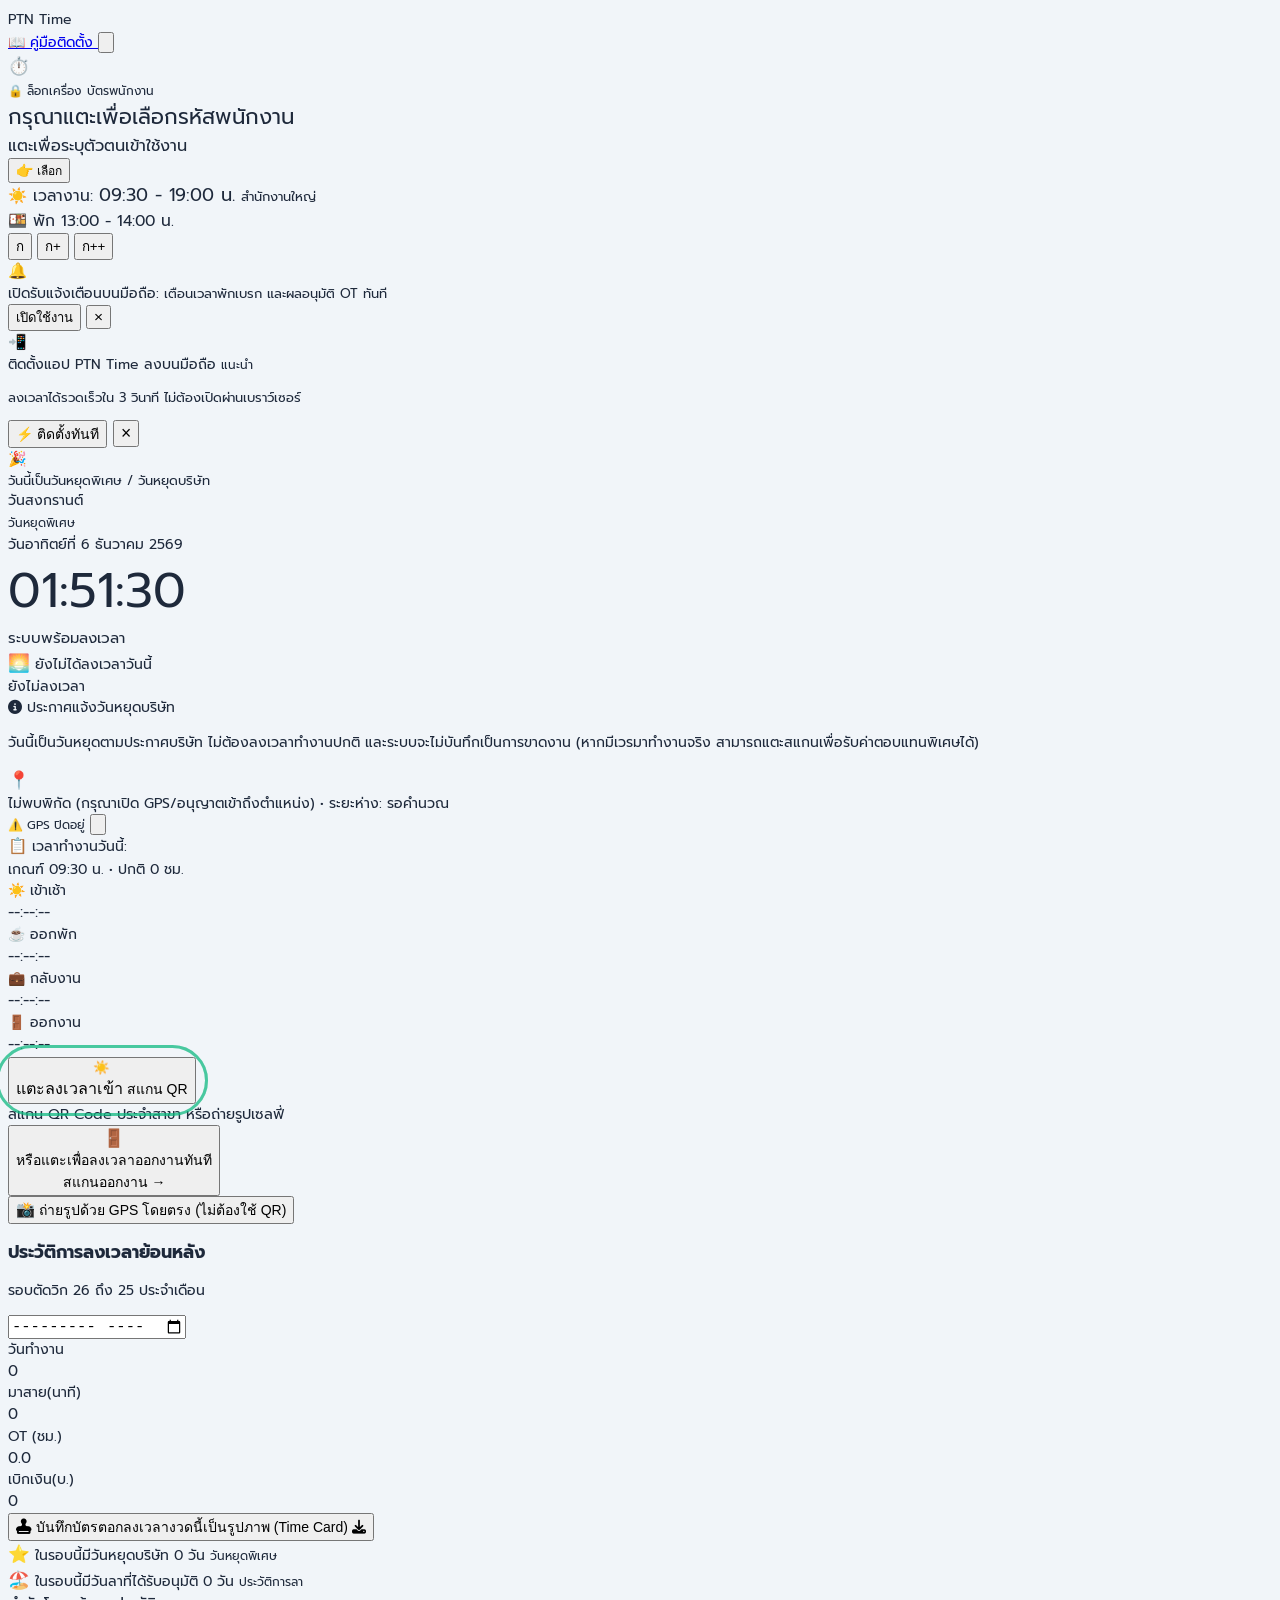
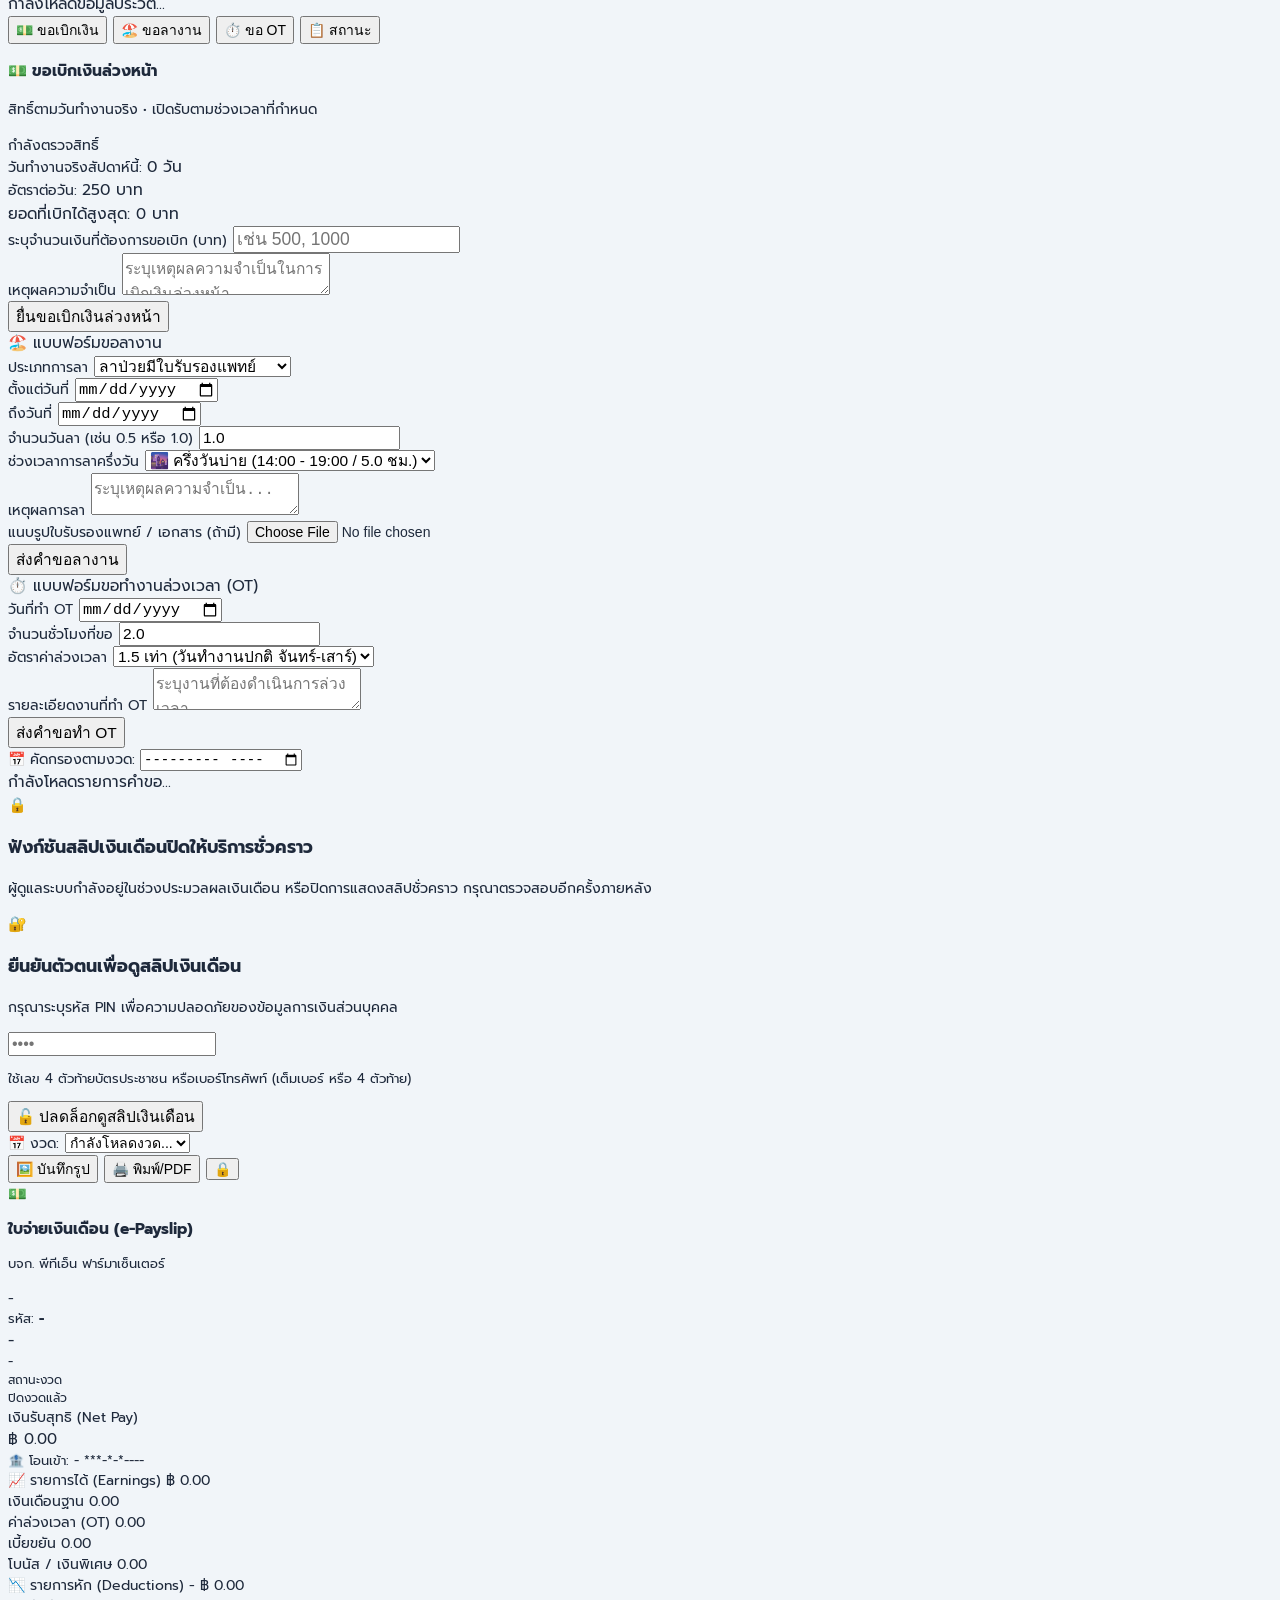
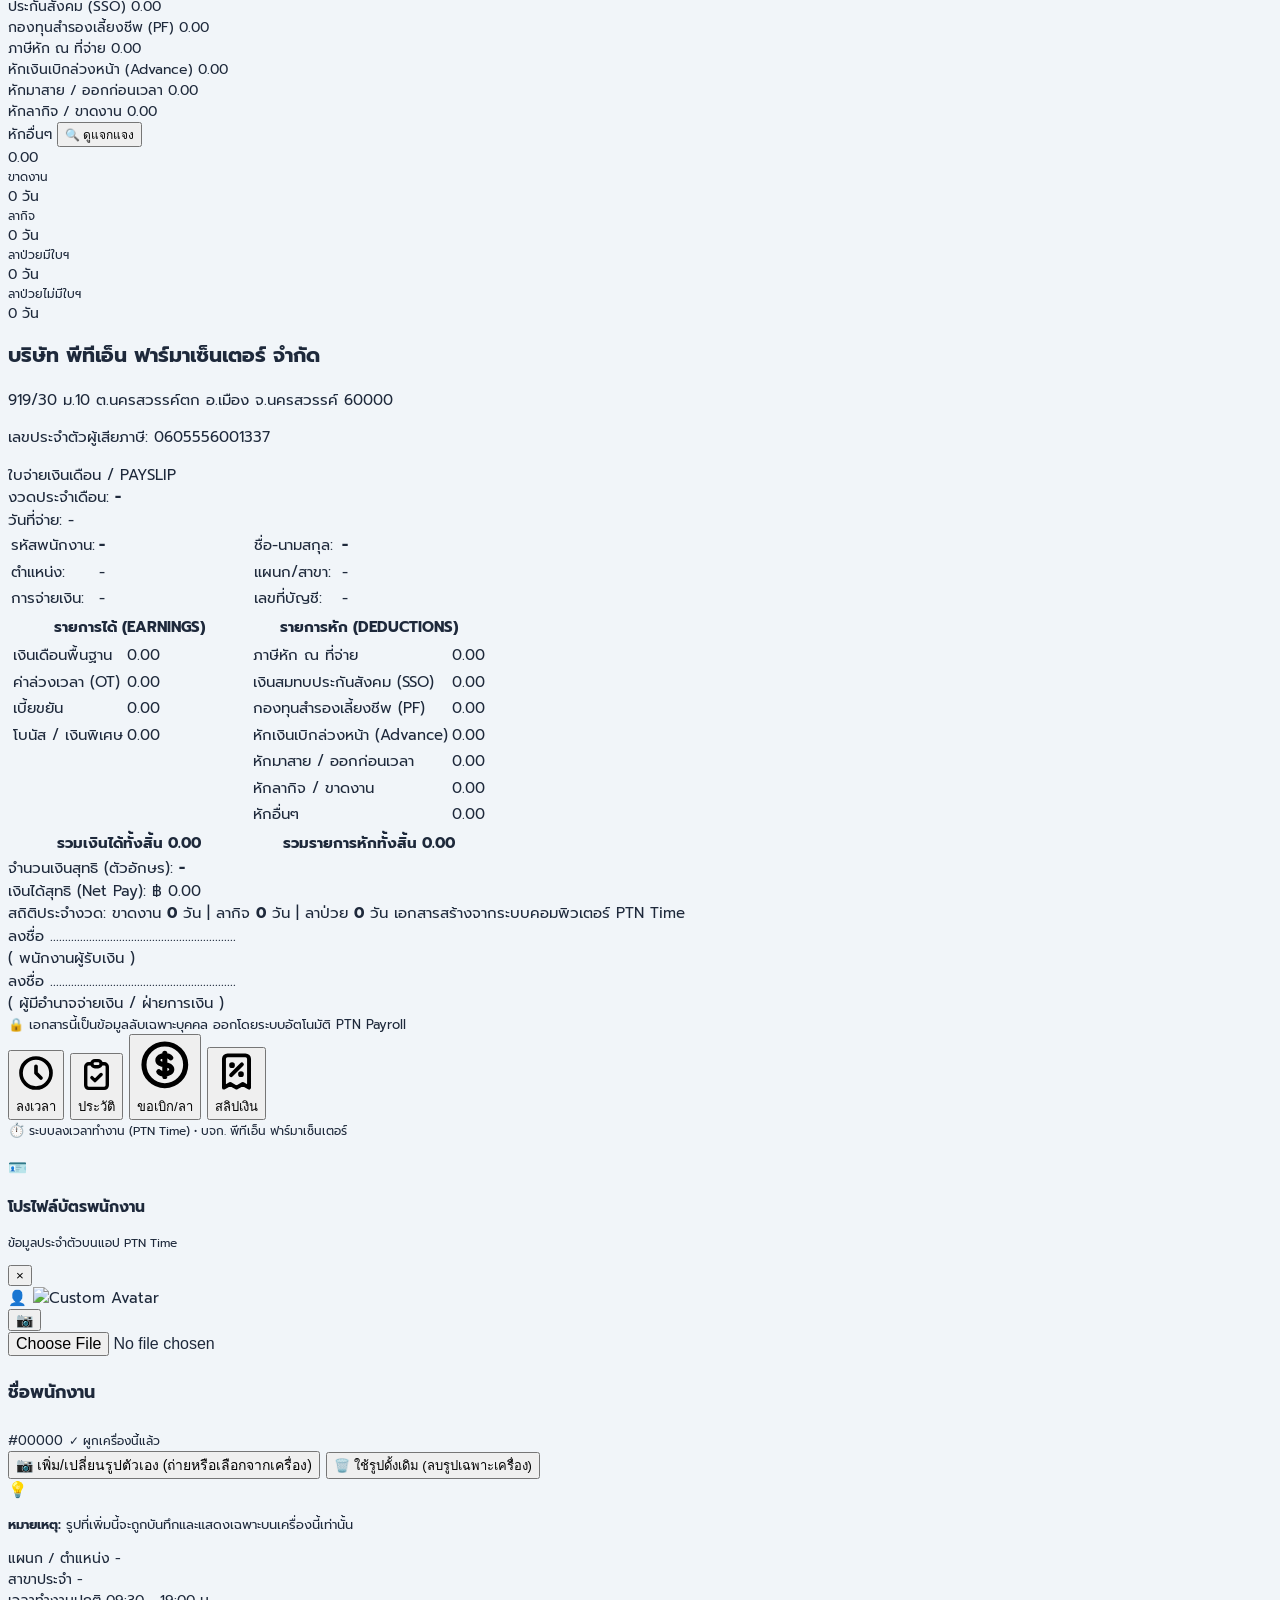
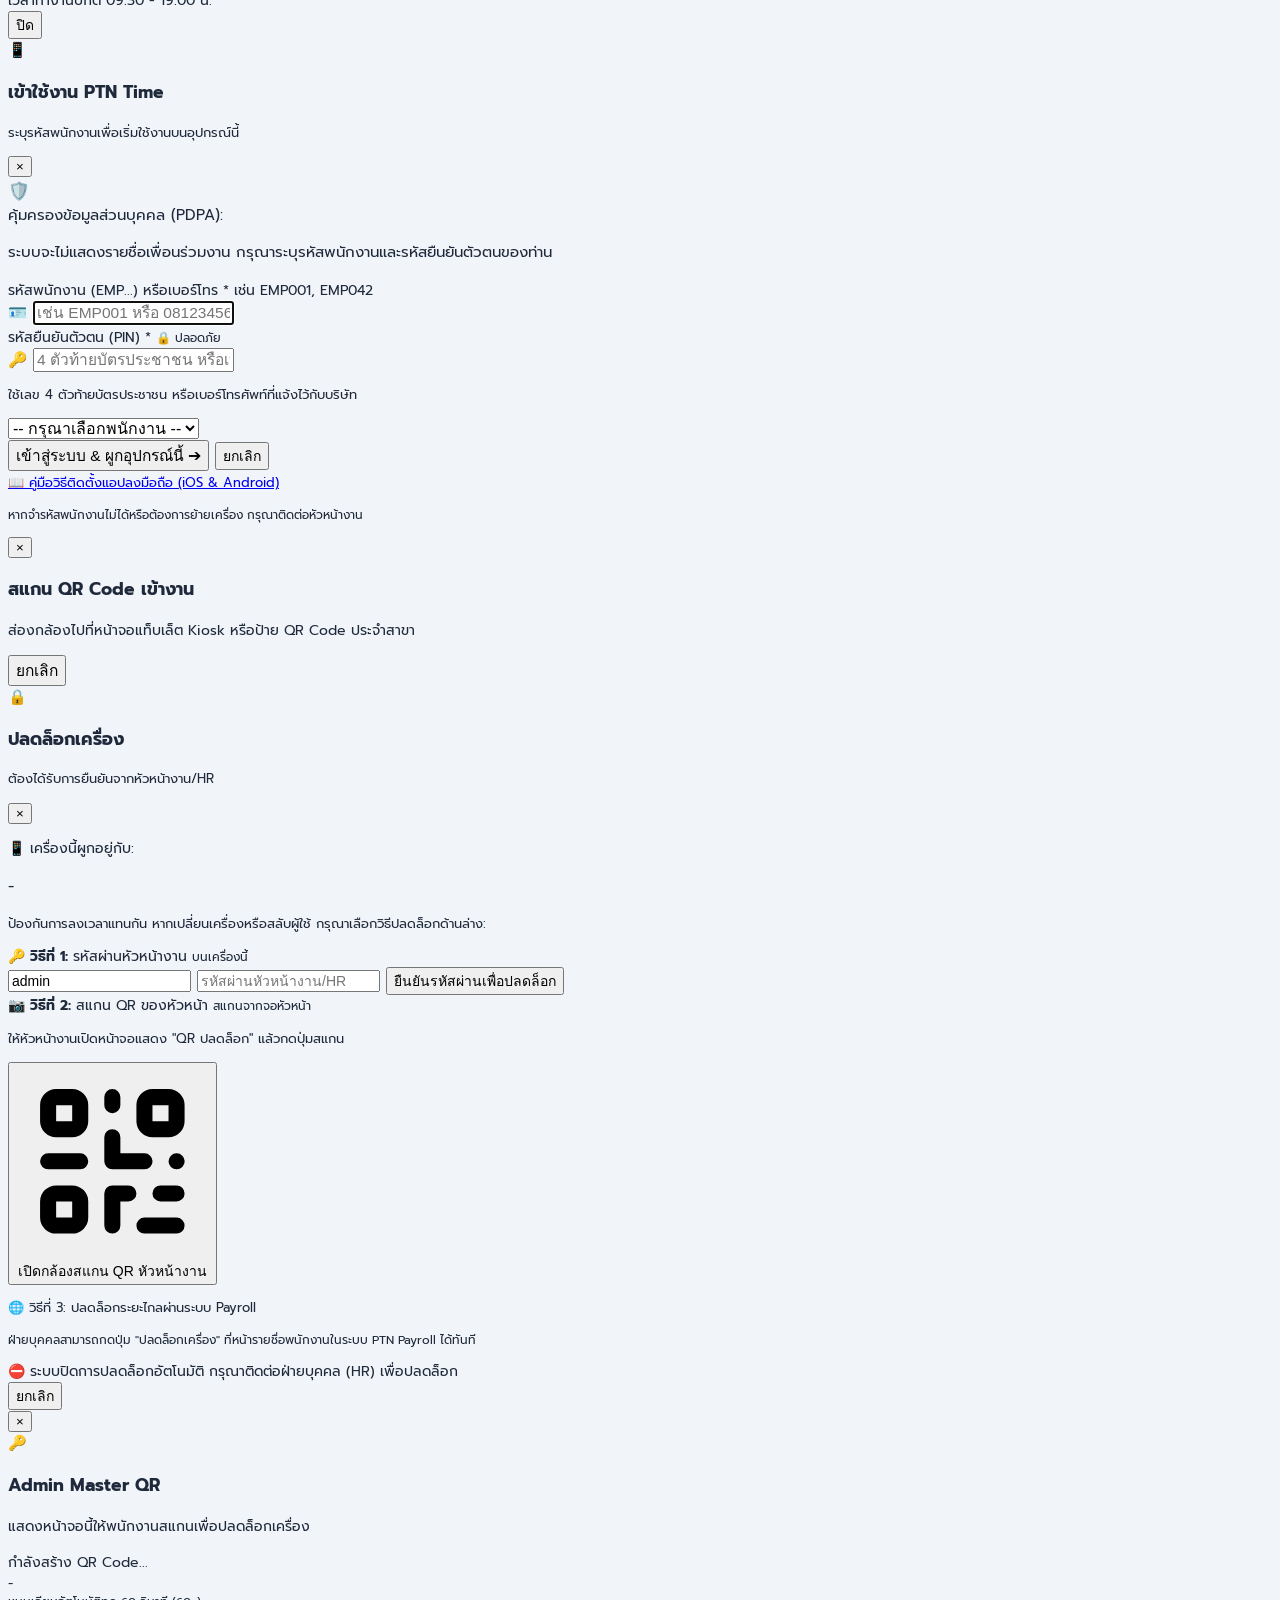
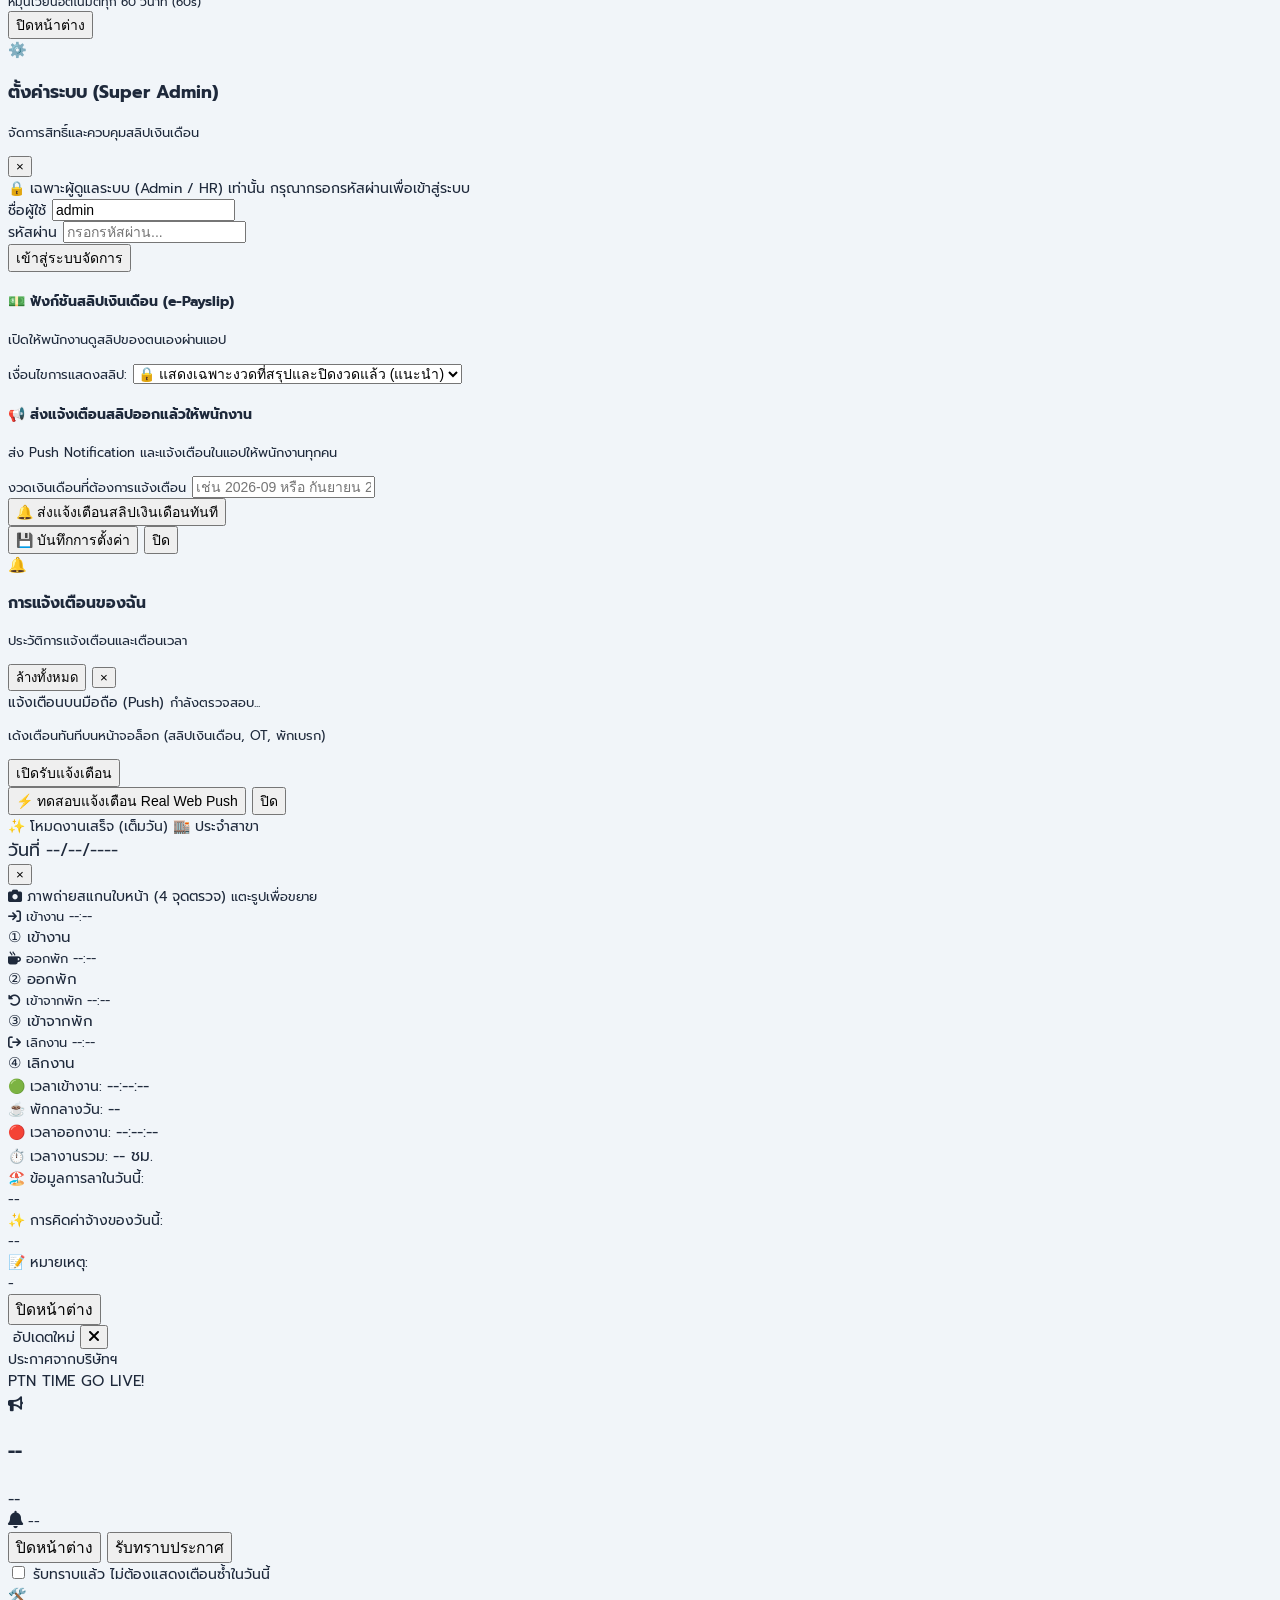
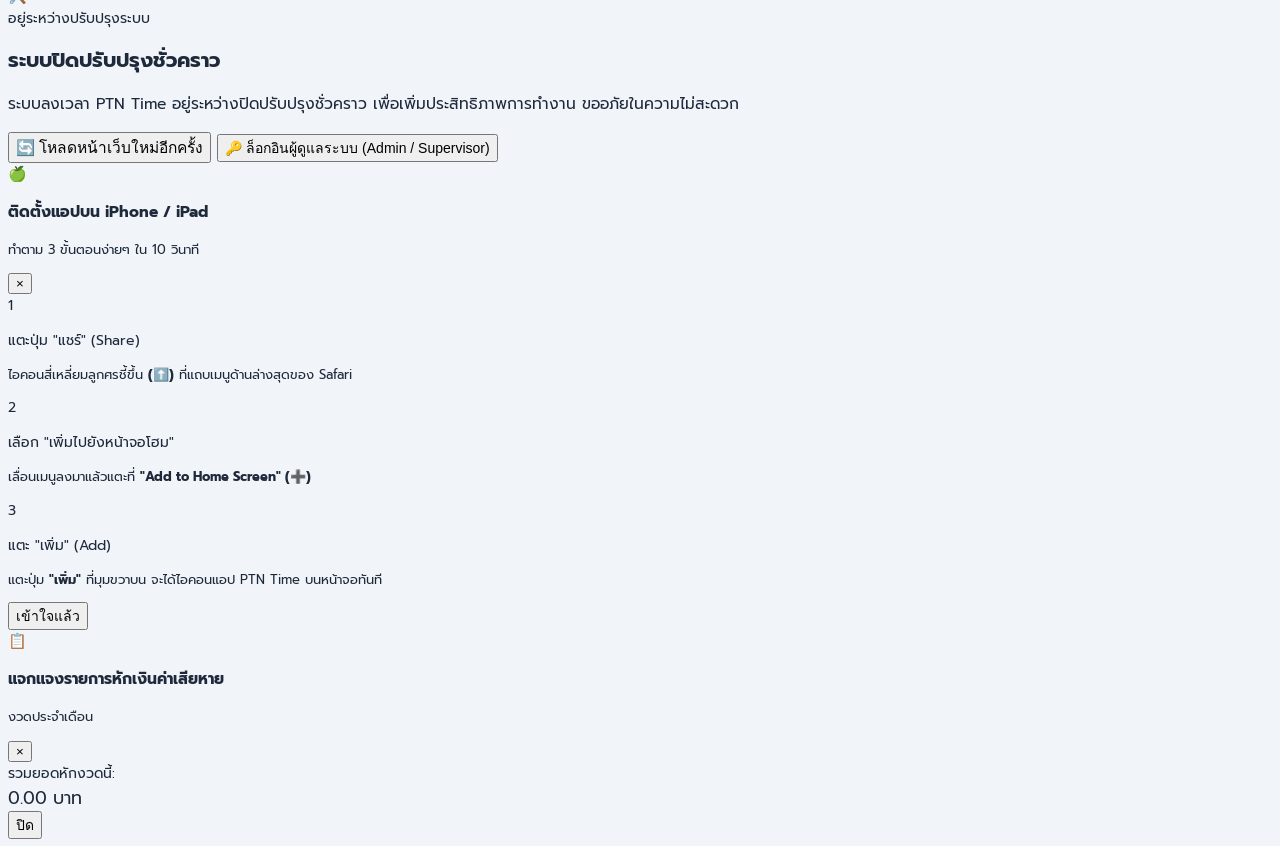
==== commit 494f2253: "revert: remove incident reporting menu from PTN Time" ====
--- a/public/index.html
+++ b/public/index.html
@@ -415,21 +415,18 @@
       <!-- TAB 3: REQUESTS (ขอลา / ขอ OT / ขอเบิกเงินล่วงหน้า) -->
       <!-- ========================================================================= -->
       <section id="tabRequests" class="space-y-4 hidden">
-        <!-- Sub-tabs: Leave / OT / Advance / Status / Incident -->
-        <div class="flex p-1.5 bg-slate-200/90 rounded-2xl gap-1 overflow-x-auto no-scrollbar">
-          <button id="subTabBtnAdvance" onclick="switchSubTab('advance')" class="flex-1 min-w-[70px] py-2 text-xs font-bold rounded-xl bg-white shadow-sm text-emerald-700 transition">
-            💵 เบิกเงิน
-          </button>
-          <button id="subTabBtnLeave" onclick="switchSubTab('leave')" class="flex-1 min-w-[70px] py-2 text-xs font-bold rounded-xl text-slate-600 hover:text-slate-900 transition">
+        <!-- Sub-tabs: Leave / OT / Advance / Status -->
+        <div class="flex p-1.5 bg-slate-200/90 rounded-2xl">
+          <button id="subTabBtnAdvance" onclick="switchSubTab('advance')" class="flex-1 py-2 text-xs font-bold rounded-xl bg-white shadow-sm text-emerald-700 transition">
+            💵 ขอเบิกเงิน
+          </button>
+          <button id="subTabBtnLeave" onclick="switchSubTab('leave')" class="flex-1 py-2 text-xs font-bold rounded-xl text-slate-600 hover:text-slate-900 transition">
             🏖️ ขอลางาน
           </button>
-          <button id="subTabBtnIncident" onclick="switchSubTab('incident')" class="flex-1 min-w-[95px] py-2 text-xs font-bold rounded-xl text-slate-600 hover:text-slate-900 transition">
-            🚨 เงินขาด/ของเสีย
-          </button>
-          <button id="subTabBtnOt" onclick="switchSubTab('ot')" class="flex-1 min-w-[65px] py-2 text-xs font-bold rounded-xl text-slate-600 hover:text-slate-900 transition hidden">
+          <button id="subTabBtnOt" onclick="switchSubTab('ot')" class="flex-1 py-2 text-xs font-bold rounded-xl text-slate-600 hover:text-slate-900 transition hidden">
             ⏱️ ขอ OT
           </button>
-          <button id="subTabBtnStatus" onclick="switchSubTab('status')" class="flex-1 min-w-[65px] py-2 text-xs font-bold rounded-xl text-slate-600 hover:text-slate-900 transition">
+          <button id="subTabBtnStatus" onclick="switchSubTab('status')" class="flex-1 py-2 text-xs font-bold rounded-xl text-slate-600 hover:text-slate-900 transition">
             📋 สถานะ
           </button>
         </div>
@@ -575,125 +572,6 @@
           </div>
           <div id="myRequestsList" class="space-y-2.5 text-xs">
             <div class="text-center py-8 text-slate-400 font-medium text-sm">กำลังโหลดรายการคำขอ...</div>
-          </div>
-        </div>
-
-        <!-- Sub Tab 5: Incident Report Form (แจ้งเงินขาด / สินค้าเสียหาย) -->
-        <div id="subTabIncidentContent" class="space-y-4 bg-white p-5 rounded-3xl border border-slate-200 shadow-sm hidden">
-          <div class="flex items-center justify-between border-b pb-3">
-            <div>
-              <h3 class="text-sm font-extrabold text-slate-800 flex items-center space-x-1.5">
-                <span>🚨 แจ้งเงินขาด / สินค้าเสียหาย</span>
-              </h3>
-              <p class="text-xs text-slate-500 mt-0.5 font-medium">บันทึกรายงานเหตุการณ์เพื่อส่งฝ่ายบุคคลพิจารณาหักค่าเสียหาย</p>
-            </div>
-            <span class="px-2.5 py-1 rounded-xl text-[11px] font-bold bg-amber-100 text-amber-900 border border-amber-200">
-              รอ HR อนุมัติ
-            </span>
-          </div>
-
-          <div class="space-y-3 text-xs">
-            <!-- Incident Date & Branch -->
-            <div class="grid grid-cols-2 gap-2.5">
-              <div>
-                <label class="block font-bold text-slate-700 mb-1">วันที่เกิดเหตุ</label>
-                <input type="date" id="incDate" class="w-full p-2.5 bg-slate-50 border border-slate-300 rounded-xl font-bold text-slate-800 outline-none focus:ring-2 focus:ring-amber-500">
-              </div>
-              <div>
-                <label class="block font-bold text-slate-700 mb-1">สาขา</label>
-                <select id="incBranch" class="w-full p-2.5 bg-slate-50 border border-slate-300 rounded-xl font-bold text-slate-800 outline-none focus:ring-2 focus:ring-amber-500">
-                  <option value="B01">สาขาหลัก</option>
-                </select>
-              </div>
-            </div>
-
-            <!-- Category -->
-            <div>
-              <label class="block font-bold text-slate-700 mb-1">ประเภทความเสียหาย</label>
-              <select id="incCategory" class="w-full p-2.5 bg-slate-50 border border-slate-300 rounded-xl font-bold text-slate-800 outline-none focus:ring-2 focus:ring-amber-500">
-                <option value="CASH_SHORT">💵 เงินสดขาด / ทอนเงินผิด / เก็บเงินไม่ครบ</option>
-                <option value="GOODS_DAMAGE">📦 สินค้าชำรุด / เสียหาย / ทำแตกหัก</option>
-                <option value="STOCK_LOSS">🔍 สินค้าสูญหาย / สต็อกไม่ตรง</option>
-                <option value="PROPERTY_DAMAGE">🏢 อุปกรณ์ / ทรัพย์สินร้านค้าเสียหาย</option>
-                <option value="OTHER">📝 อื่นๆ</option>
-              </select>
-            </div>
-
-            <!-- Incident Title -->
-            <div>
-              <label class="block font-bold text-slate-700 mb-1">หัวข้อเรื่อง / สาเหตุโดยย่อ <span class="text-rose-500">*</span></label>
-              <input type="text" id="incTitle" placeholder="เช่น เงินทอนแคชเชียร์รอบค่ำขาด 300 บ., ทำขวดน้ำยาตกแตก" class="w-full p-2.5 bg-slate-50 border border-slate-300 rounded-xl font-bold text-slate-800 outline-none focus:ring-2 focus:ring-amber-500">
-            </div>
-
-            <!-- Total Amount -->
-            <div>
-              <label class="block font-bold text-slate-700 mb-1">ยอดมูลค่าความเสียหายรวม (บาท) <span class="text-rose-500">*</span></label>
-              <input type="number" step="any" id="incTotalAmount" oninput="calculateIncidentSplit()" placeholder="เช่น 600" class="w-full text-base font-bold p-3 bg-amber-50/50 border border-amber-300 rounded-xl text-amber-900 outline-none focus:ring-2 focus:ring-amber-500">
-            </div>
-
-            <!-- Responsible Staff Picker -->
-            <div class="space-y-1.5">
-              <div class="flex items-center justify-between">
-                <label class="font-bold text-slate-700">พนักงานผู้ร่วมรับผิดชอบ <span class="text-rose-500">*</span></label>
-                <span id="incStaffSelectedCountBadge" class="text-[11px] font-bold text-amber-700 bg-amber-100 px-2 py-0.5 rounded-full">เลือก 0 คน</span>
-              </div>
-              <div class="p-2.5 bg-slate-50 border border-slate-200 rounded-2xl max-h-44 overflow-y-auto space-y-1" id="incStaffChecklist">
-                <!-- Checkboxes populated via JS -->
-                <div class="text-center py-2 text-slate-400">กำลังโหลดรายชื่อพนักงาน...</div>
-              </div>
-
-              <!-- Split Calculation Preview Banner -->
-              <div id="incSplitBanner" class="bg-gradient-to-r from-amber-50 to-orange-50 border border-amber-200 rounded-xl p-3 flex items-center justify-between text-xs">
-                <div>
-                  <span class="text-slate-600">หารเฉลี่ยรับผิดชอบคนละ:</span>
-                  <div class="font-bold text-slate-800 text-[11px]" id="incSplitFormula">เลือกพนักงานเพื่อคำนวณ</div>
-                </div>
-                <div class="text-right">
-                  <span class="text-base font-black text-amber-700 font-mono" id="incSplitPerPerson">0.00</span>
-                  <span class="text-xs font-bold text-amber-700">บาท</span>
-                </div>
-              </div>
-            </div>
-
-            <!-- Photo Upload with Preview -->
-            <div>
-              <label class="block font-bold text-slate-700 mb-1">ถ่ายรูป / แนบหลักฐานความเสียหาย</label>
-              <div class="flex items-center gap-3">
-                <label class="flex-1 cursor-pointer flex items-center justify-center gap-2 py-2.5 px-3 bg-slate-100 hover:bg-slate-200 border border-dashed border-slate-300 rounded-xl text-slate-700 font-bold transition active:scale-95">
-                  <span>📷</span>
-                  <span id="incPhotoBtnLabel">แตะเพื่อถ่ายรูป / แนบภาพ</span>
-                  <input type="file" id="incPhotoInput" accept="image/*" onchange="handleIncidentPhotoChange(event)" class="hidden">
-                </label>
-                <button type="button" id="incPhotoClearBtn" onclick="clearIncidentPhoto()" class="hidden py-2.5 px-3 bg-rose-50 hover:bg-rose-100 text-rose-700 border border-rose-200 rounded-xl font-bold transition">
-                  ลบรูป
-                </button>
-              </div>
-              <div id="incPhotoPreviewContainer" class="hidden mt-2 border border-slate-200 rounded-2xl p-2 bg-slate-50 text-center">
-                <img id="incPhotoPreview" src="" alt="Evidence" class="max-h-48 mx-auto rounded-xl object-contain shadow-sm">
-              </div>
-            </div>
-
-            <!-- Detailed Description -->
-            <div>
-              <label class="block font-bold text-slate-700 mb-1">รายละเอียดเหตุการณ์ / คำชี้แจงเพิ่มเติม</label>
-              <textarea id="incDescription" rows="2" placeholder="อธิบายรายละเอียด เช่น เกิดขึ้นช่วงกะใด ลูกค้าชำระเงินอย่างไร หรือพบเห็นเมื่อไหร่..." class="w-full p-2.5 bg-slate-50 border border-slate-300 rounded-xl font-medium text-slate-800 outline-none focus:ring-2 focus:ring-amber-500"></textarea>
-            </div>
-
-            <!-- Submit Button -->
-            <button type="button" id="btnSubmitIncident" onclick="submitIncidentForm()" class="w-full py-3.5 bg-amber-600 hover:bg-amber-700 active:scale-95 text-white text-sm font-bold rounded-2xl shadow-md transition disabled:opacity-50">
-              🚨 ส่งรายงานความเสียหายไปยังฝ่ายบุคคล
-            </button>
-          </div>
-
-          <!-- Recent Incident Reports at Branch -->
-          <div class="border-t pt-4 mt-4 space-y-2.5">
-            <div class="flex items-center justify-between">
-              <h4 class="text-xs font-bold text-slate-700">📋 รายการความเสียหายที่ส่งเรื่องแล้ว</h4>
-              <button type="button" onclick="loadBranchIncidentsList()" class="text-[11px] text-amber-700 hover:underline font-bold">รีเฟรช</button>
-            </div>
-            <div id="incRecentReportsList" class="space-y-2 text-xs">
-              <div class="text-center py-4 text-slate-400">ยังไม่มีรายงานความเสียหาย</div>
-            </div>
           </div>
         </div>
       </section>
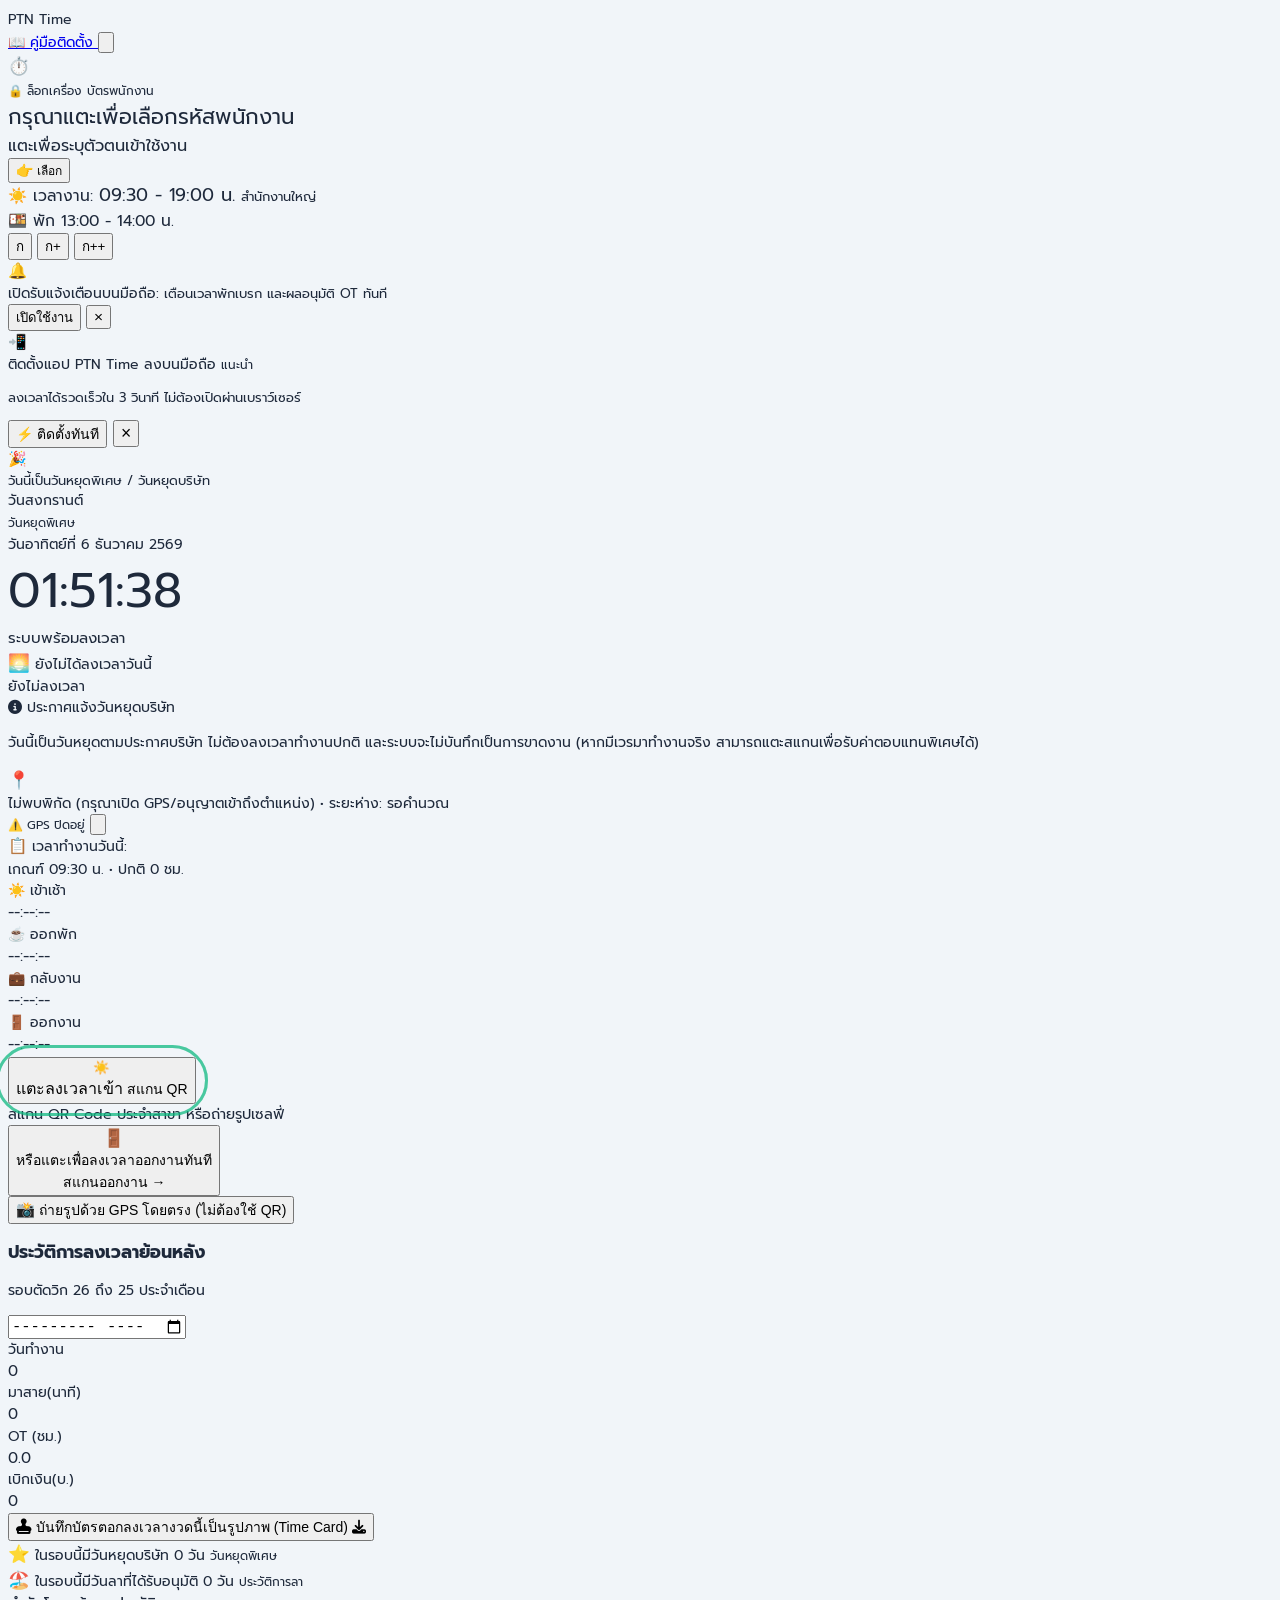
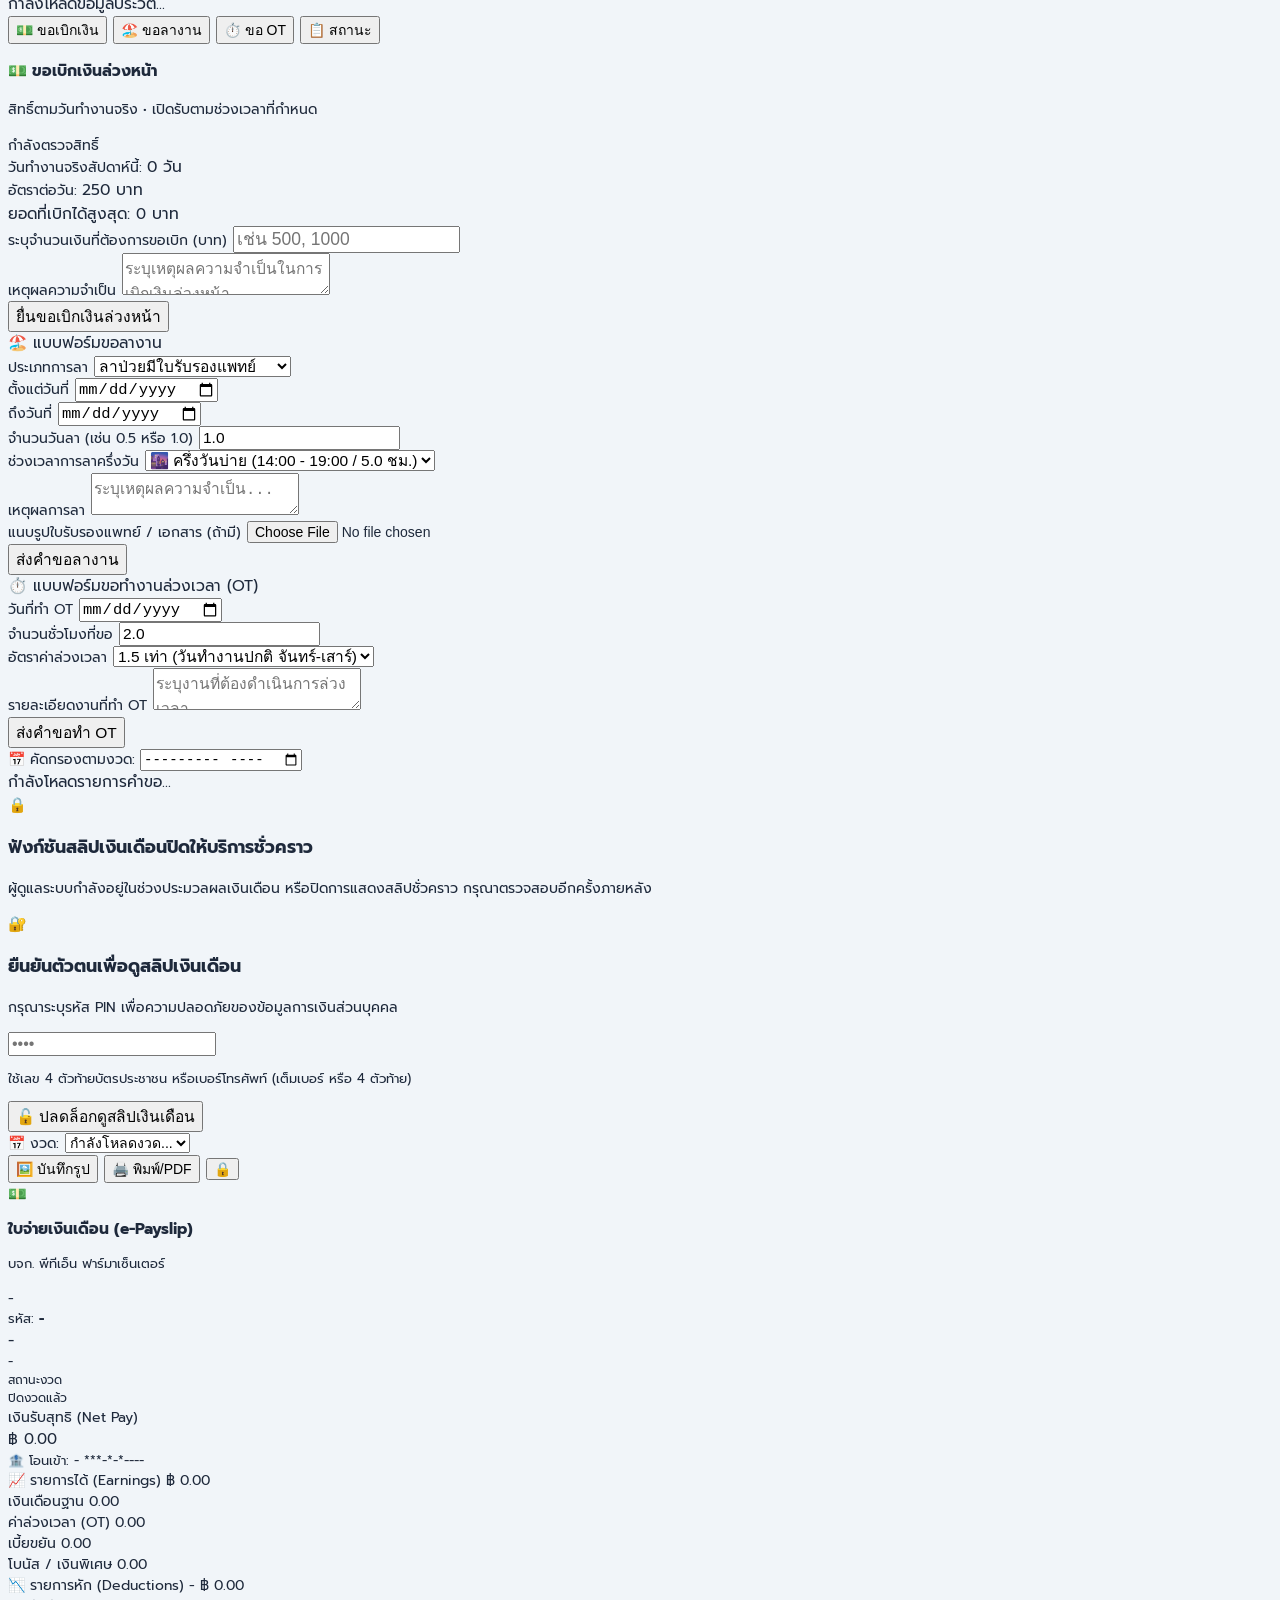
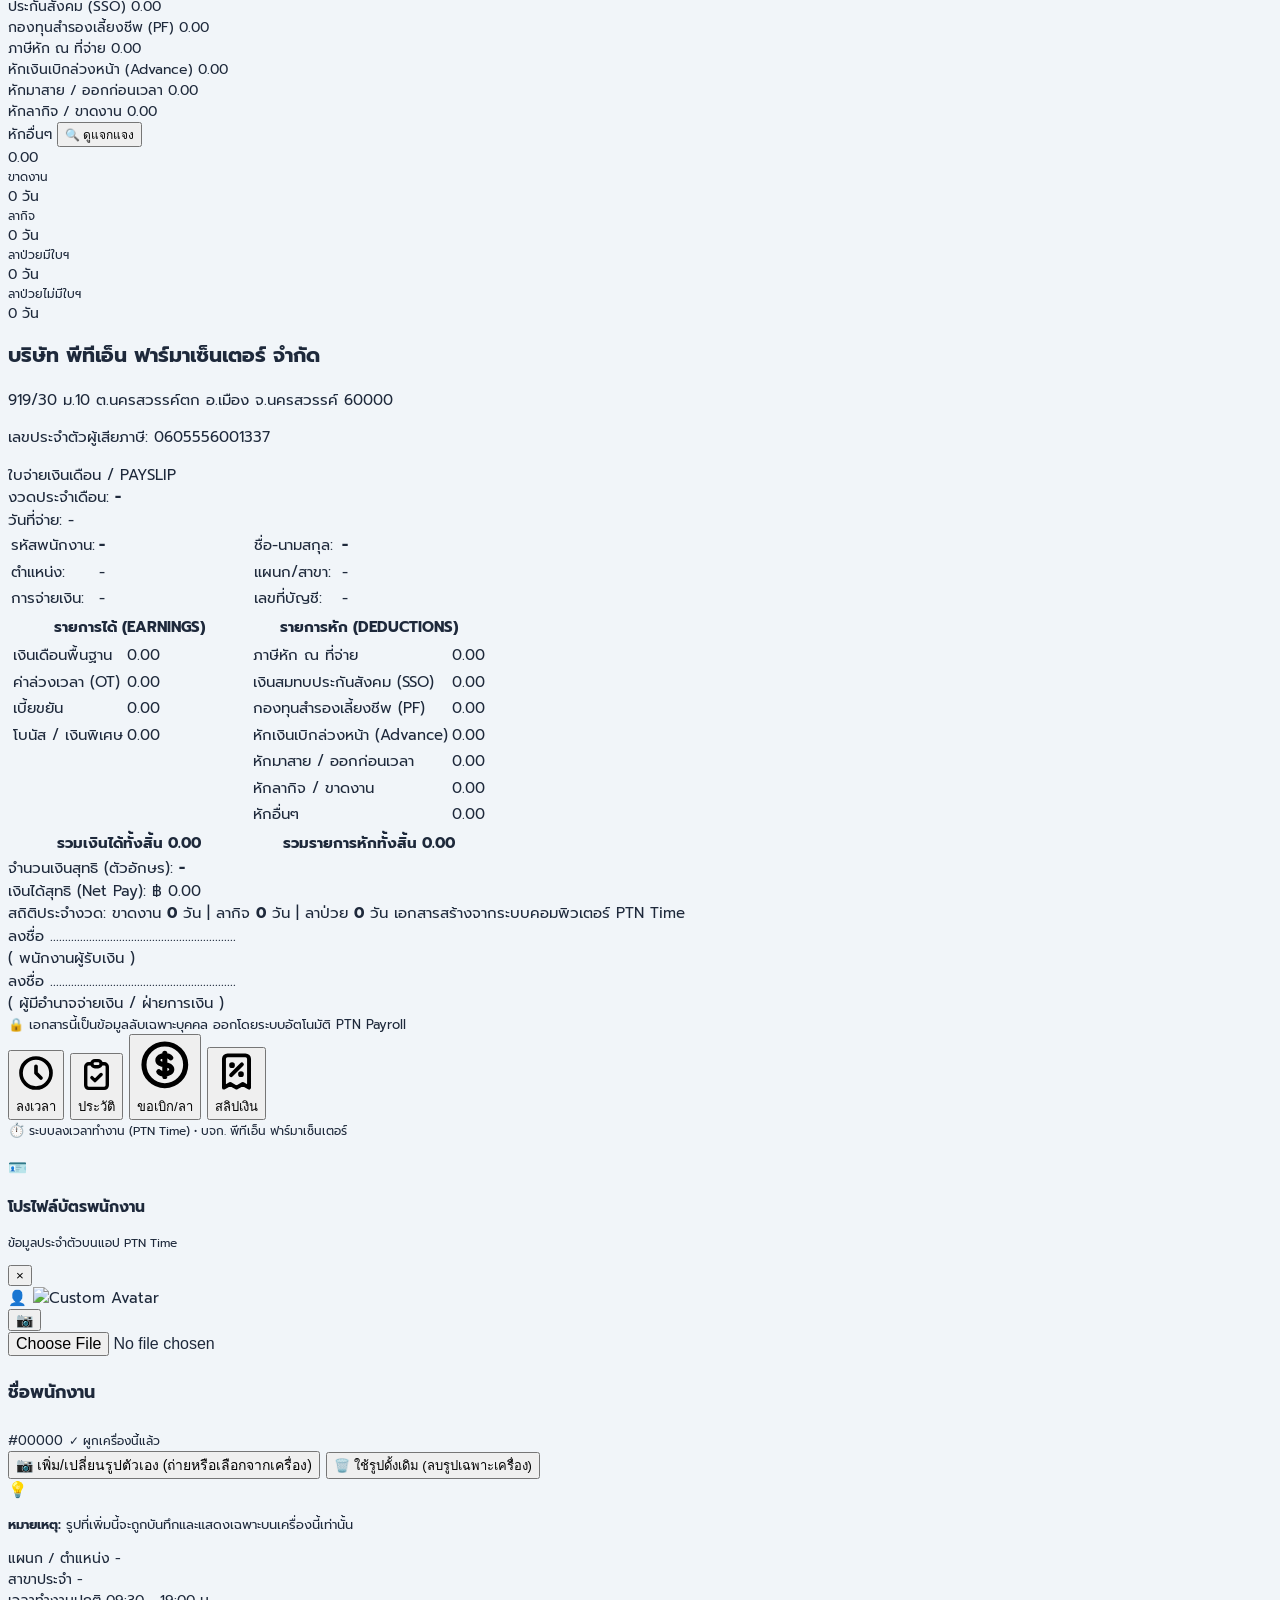
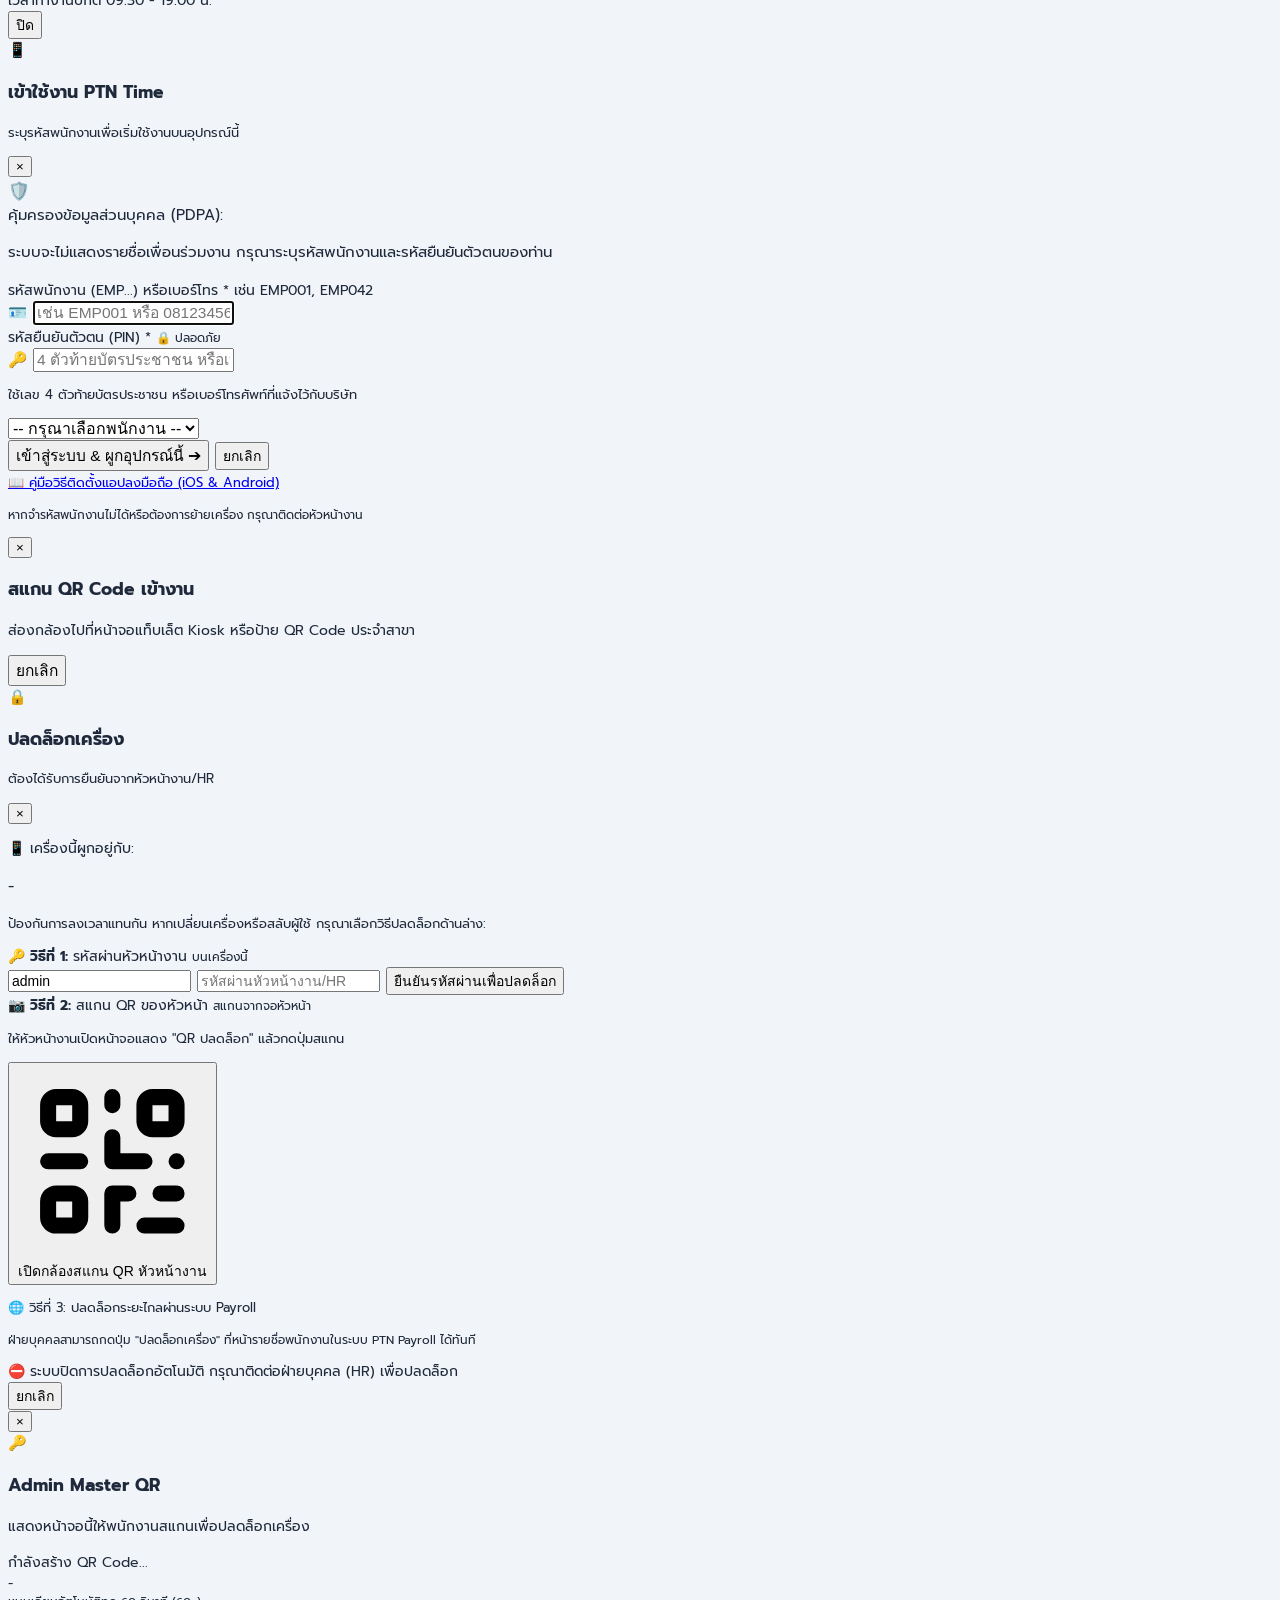
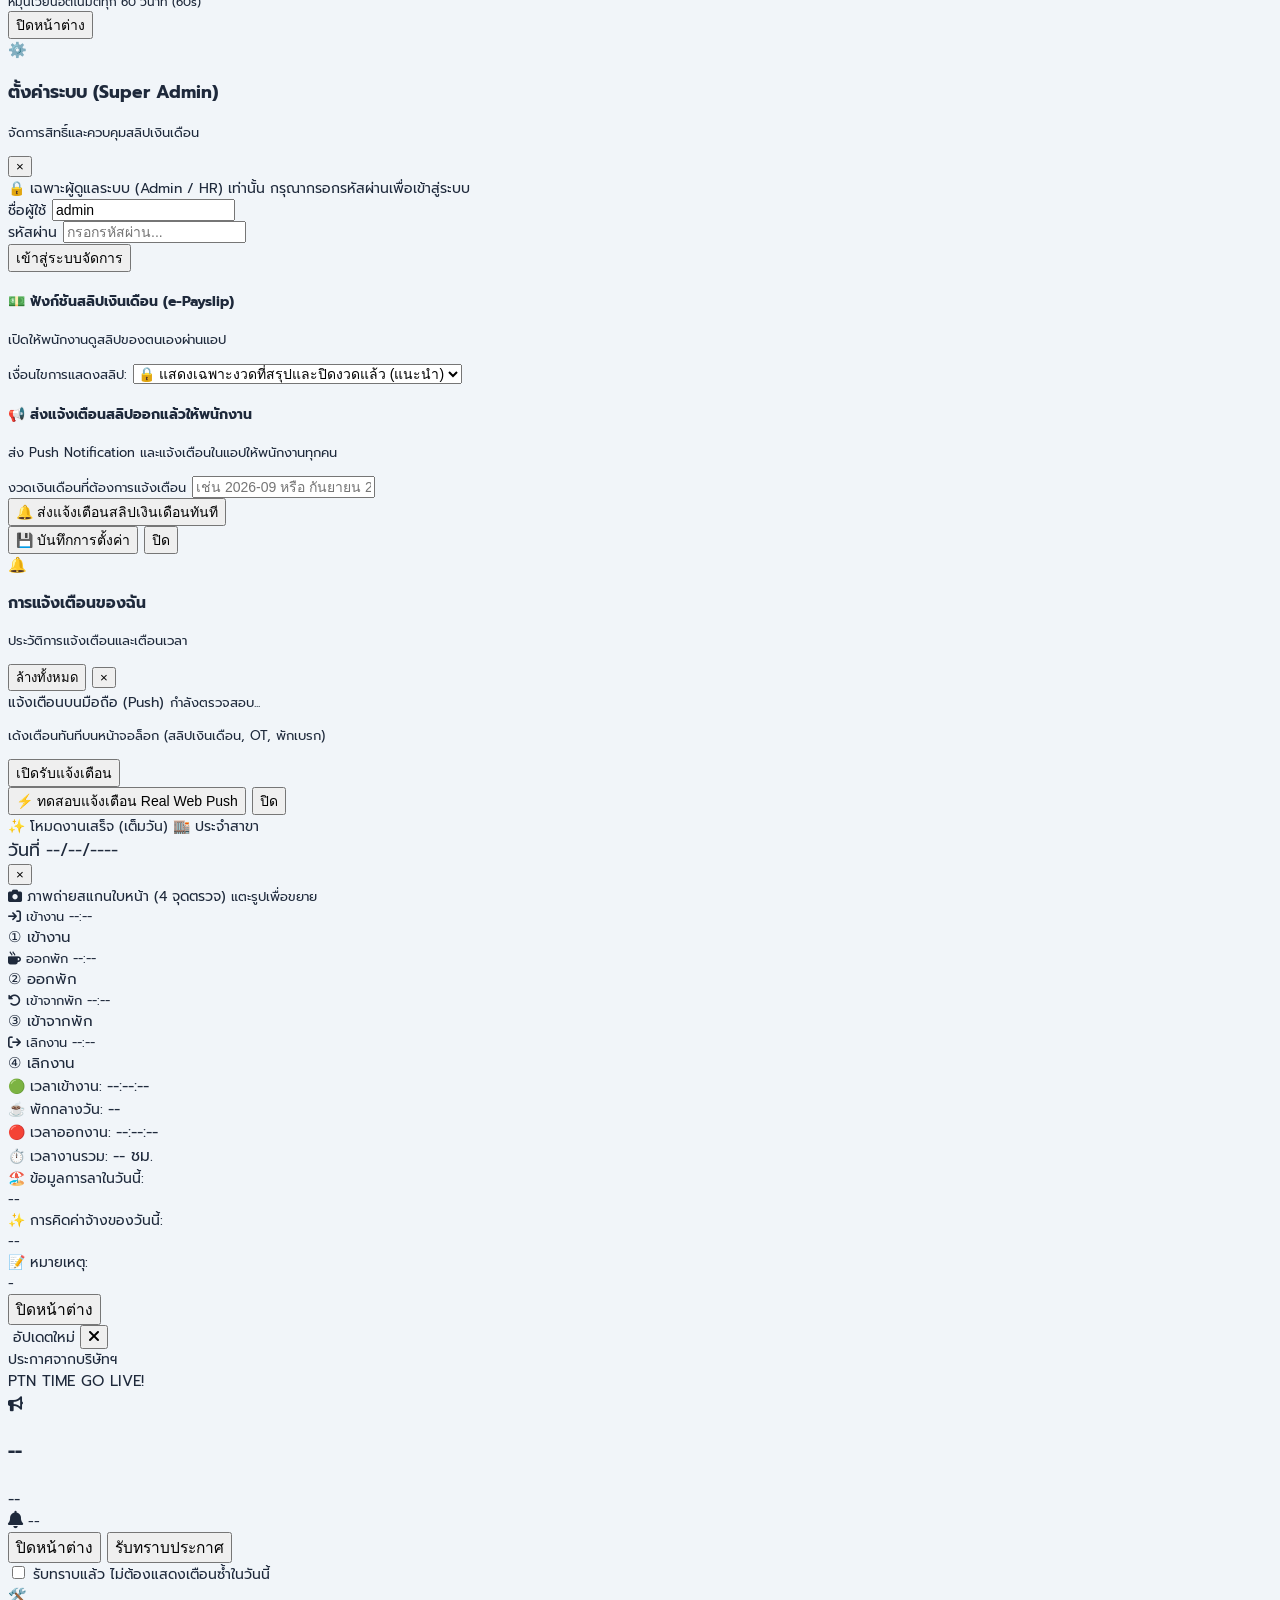
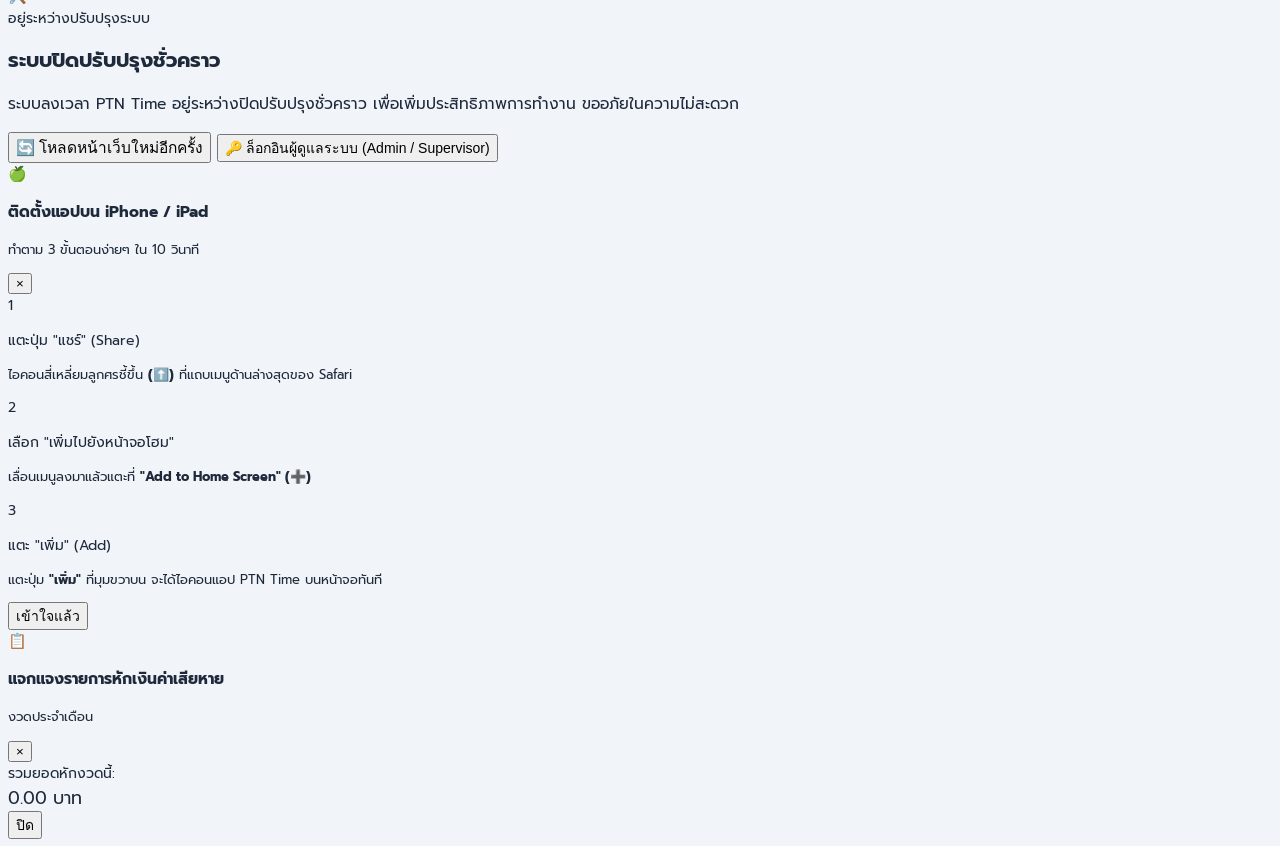
==== commit 3fd91f40: "feat: Add zoom, rotate, and full lightbox preview to leave request attachments" ====
--- a/public/index.html
+++ b/public/index.html
@@ -1833,15 +1833,15 @@
 
   </div>
 
-  <!-- Main JavaScript Modules (PTN Time v12.01) -->
-  <script src="js/modules/core.js?v=12.01"></script>
-  <script src="js/modules/auth-employee.js?v=12.01"></script>
-  <script src="js/modules/geo-camera.js?v=12.01"></script>
-  <script src="js/modules/attendance.js?v=12.01"></script>
-  <script src="js/modules/requests.js?v=12.01"></script>
-  <script src="js/modules/device-lock.js?v=12.01"></script>
-  <script src="js/modules/payslips-timecard.js?v=12.01"></script>
-  <script src="js/modules/supervisor.js?v=12.01"></script>
-  <script src="js/app.js?v=12.01"></script>
+  <!-- Main JavaScript Modules (PTN Time v12.02) -->
+  <script src="js/modules/core.js?v=12.02"></script>
+  <script src="js/modules/auth-employee.js?v=12.02"></script>
+  <script src="js/modules/geo-camera.js?v=12.02"></script>
+  <script src="js/modules/attendance.js?v=12.02"></script>
+  <script src="js/modules/requests.js?v=12.02"></script>
+  <script src="js/modules/device-lock.js?v=12.02"></script>
+  <script src="js/modules/payslips-timecard.js?v=12.02"></script>
+  <script src="js/modules/supervisor.js?v=12.02"></script>
+  <script src="js/app.js?v=12.02"></script>
 </body>
 </html>
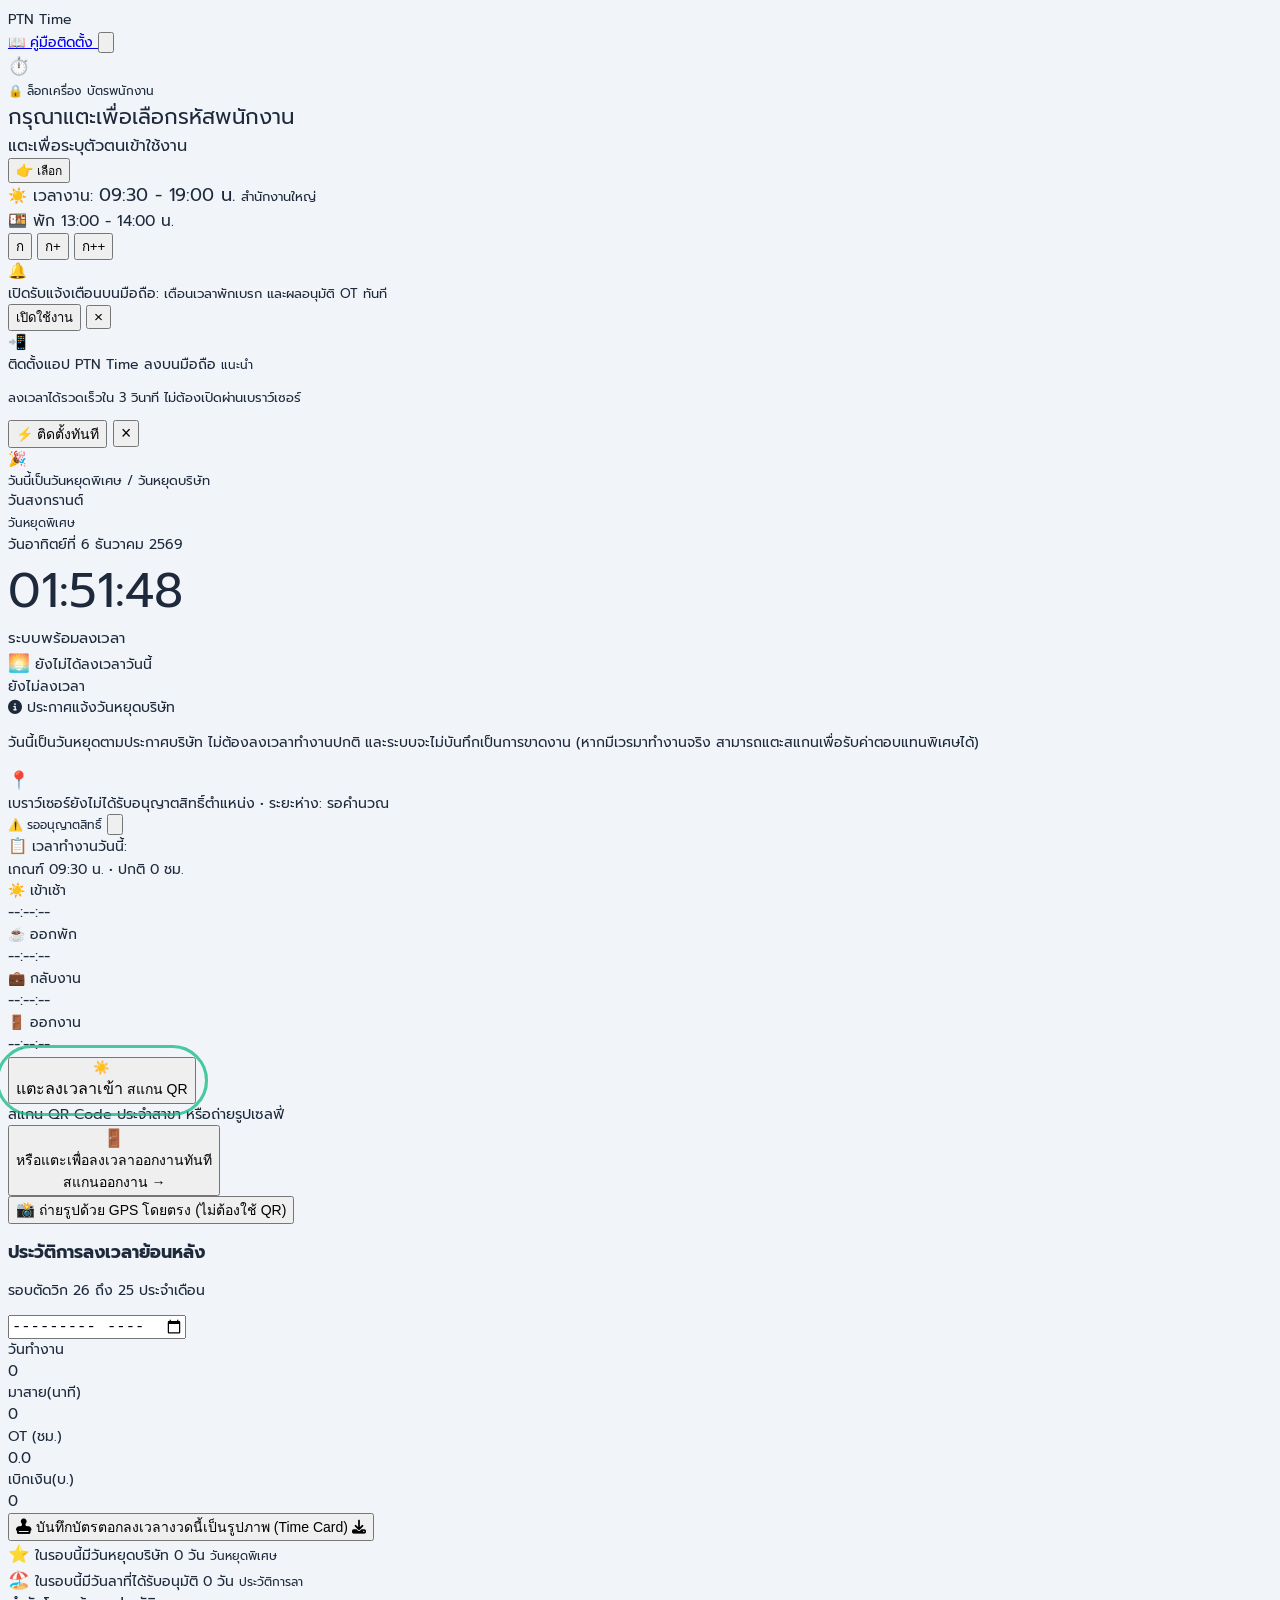
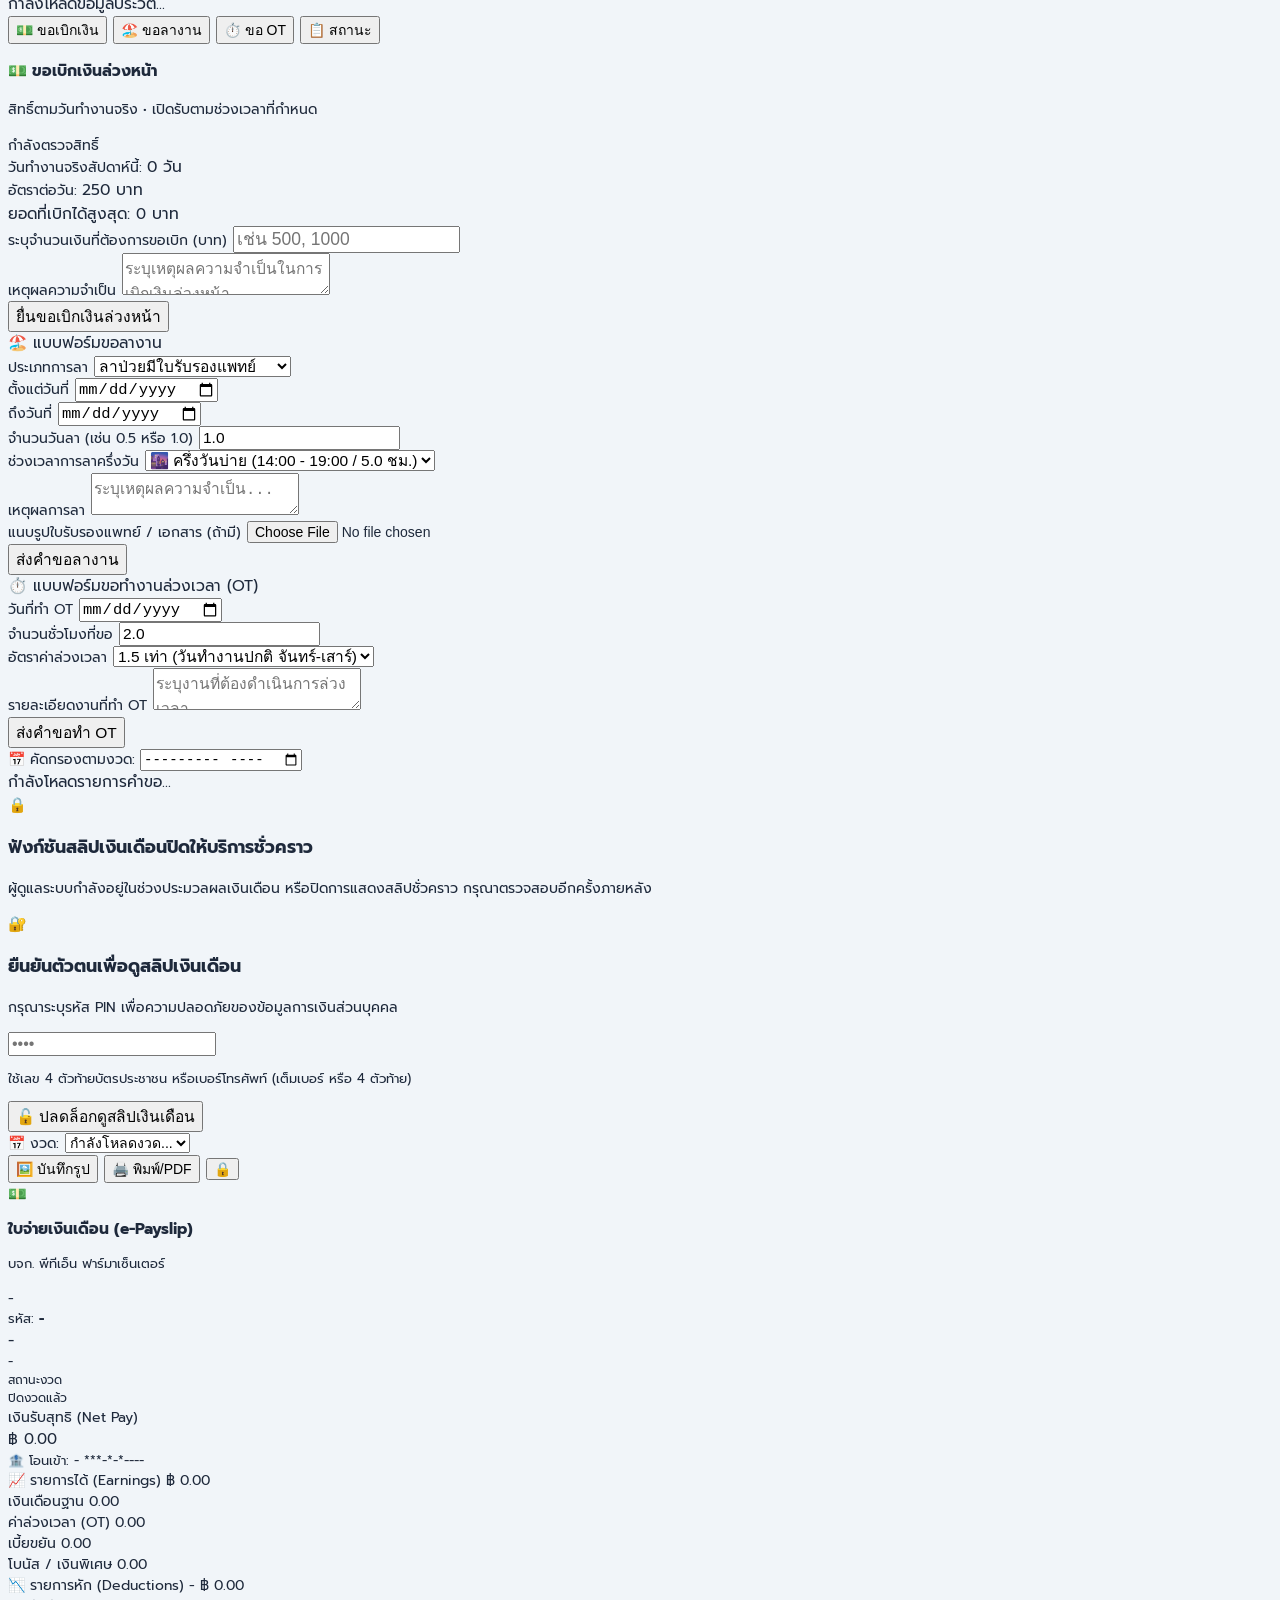
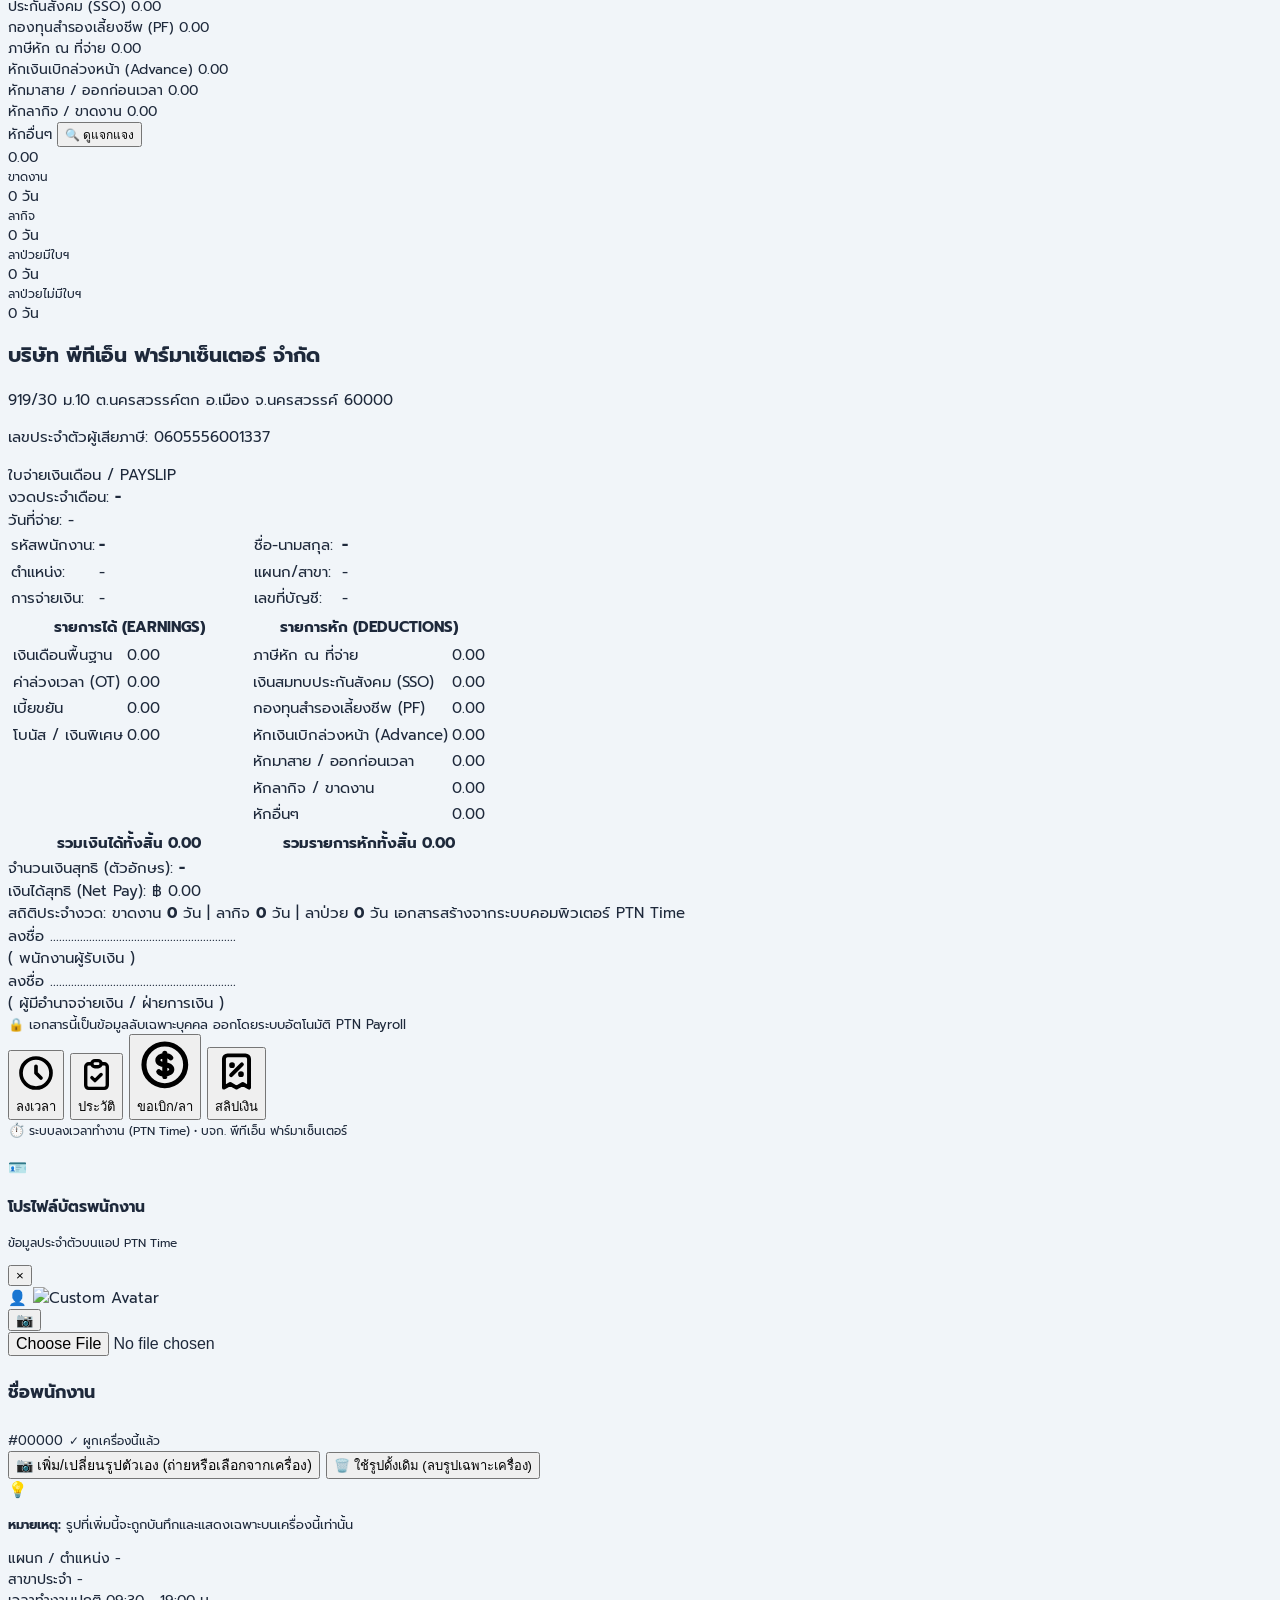
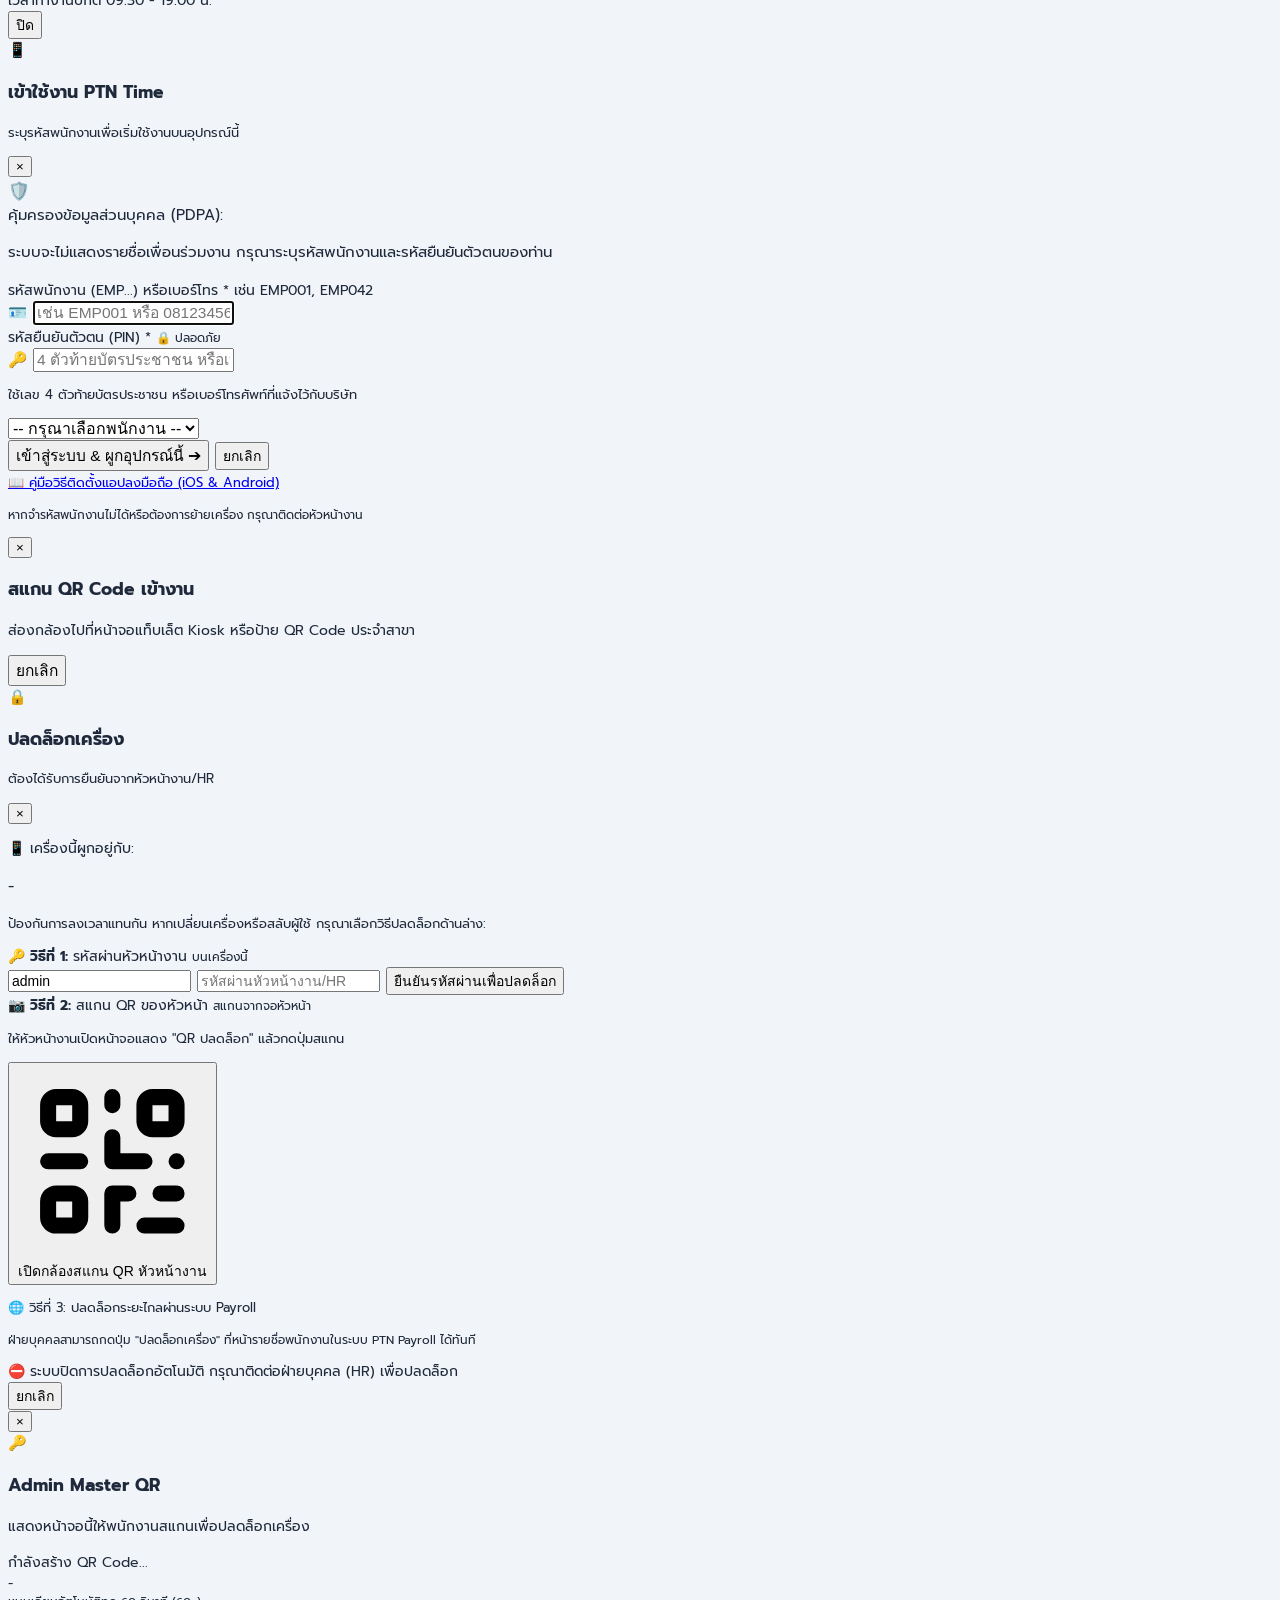
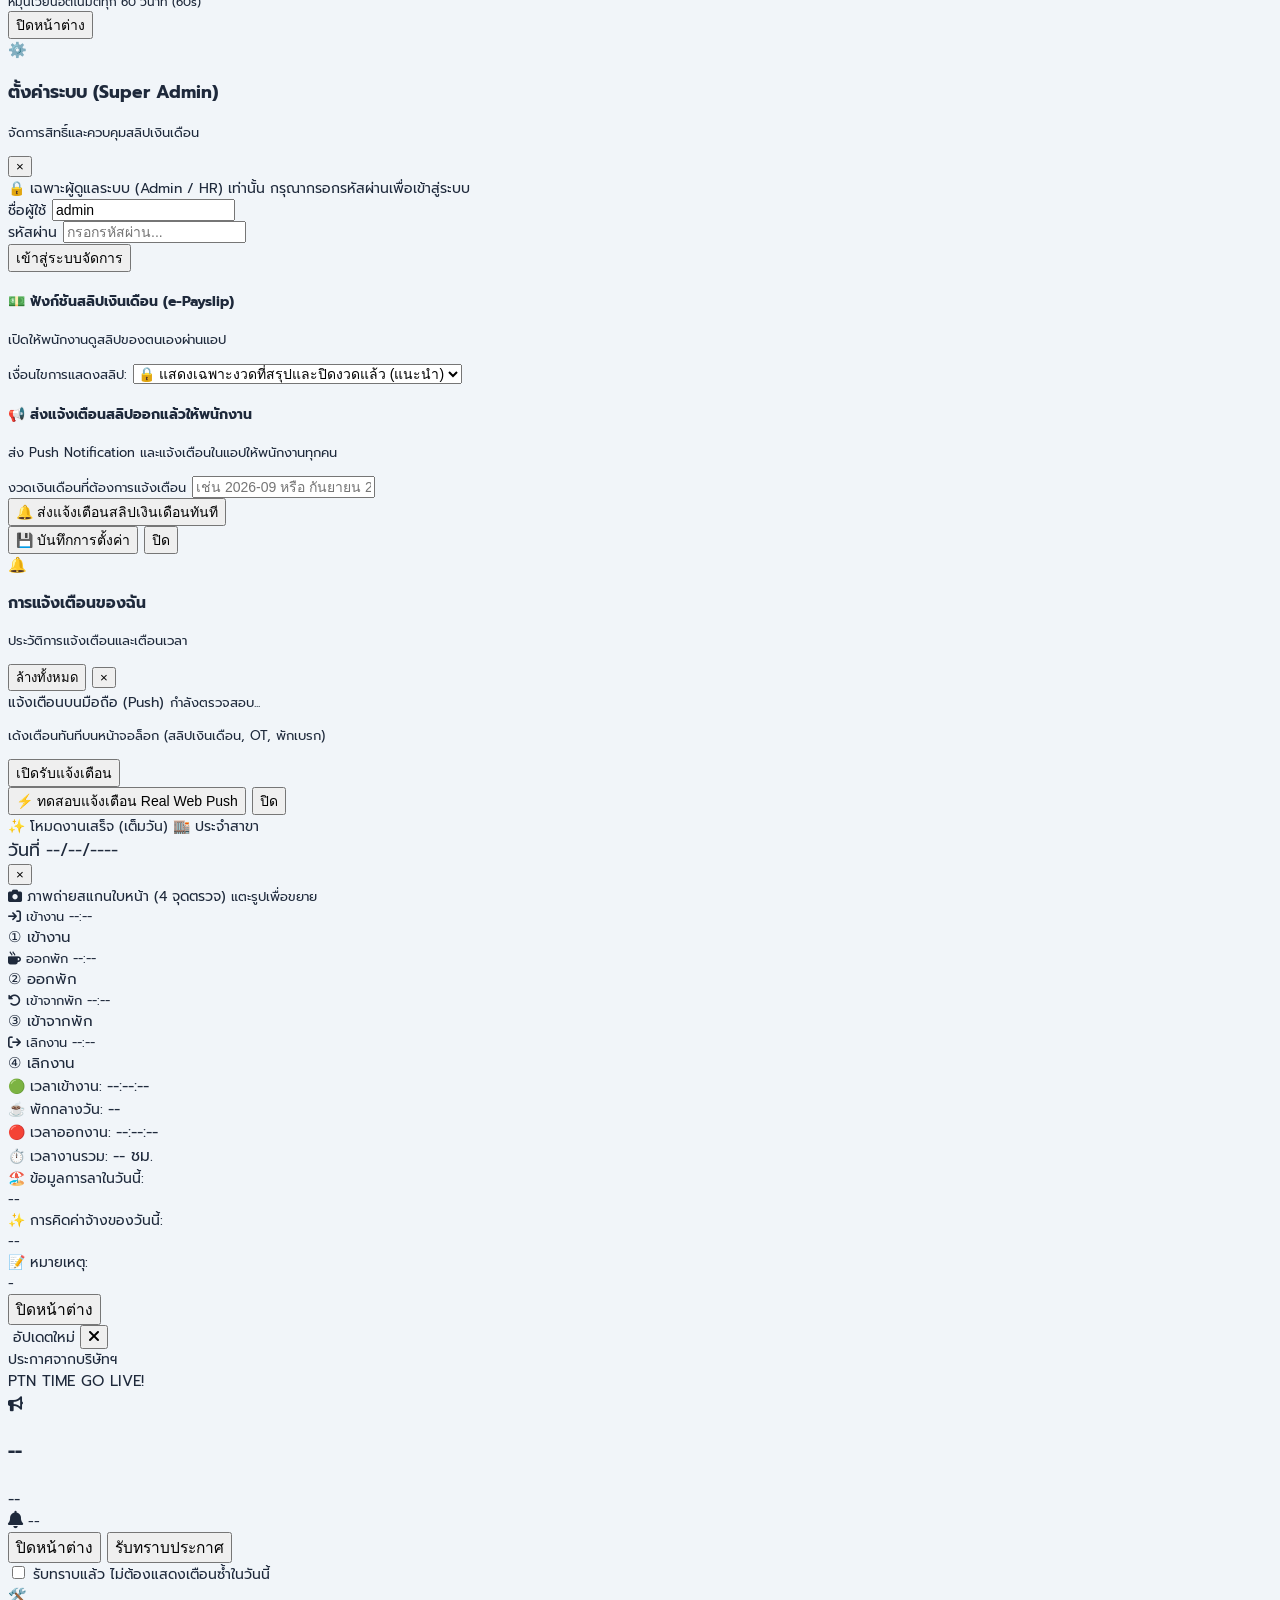
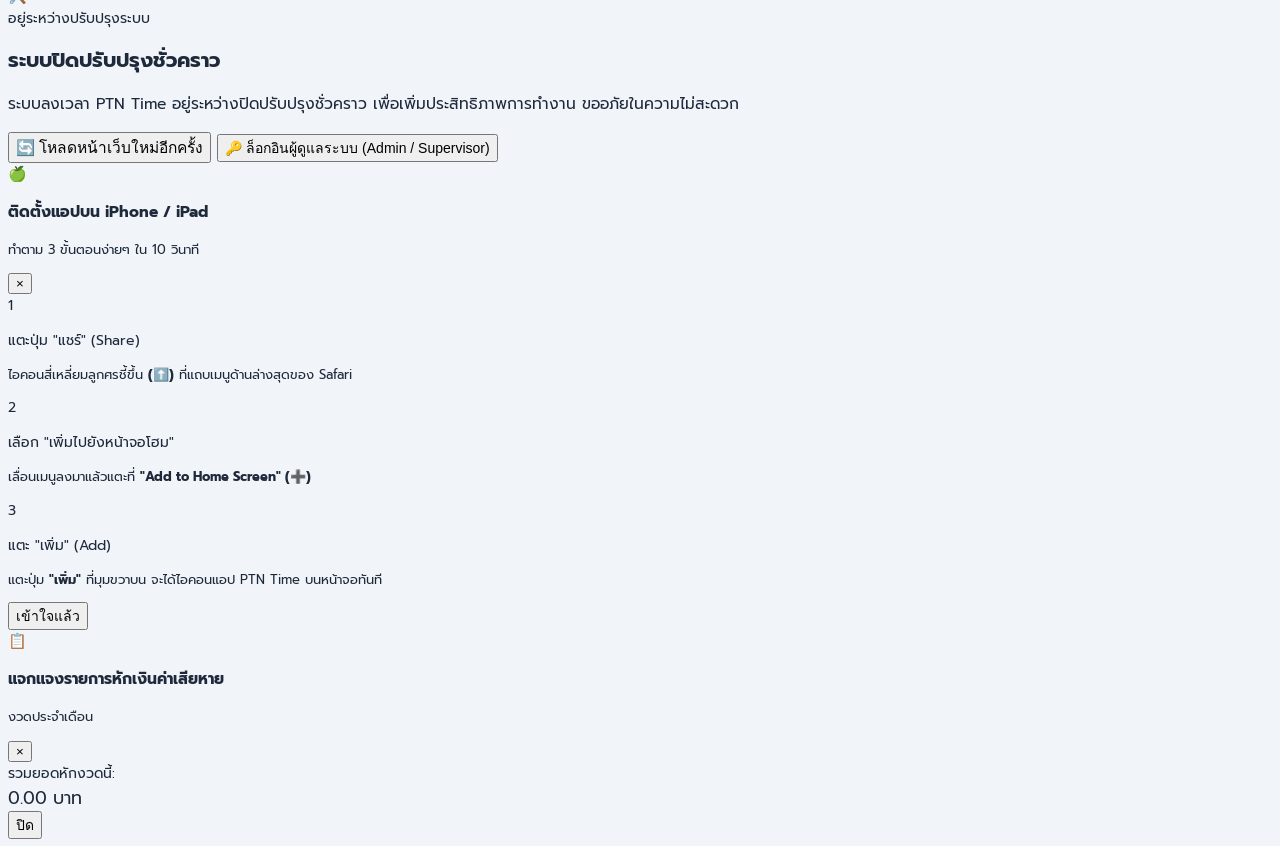
==== commit 03dc2a58: "fix(gps): enhance iOS Safari geolocation handling, fallback positioning, and interactive guide" ====
--- a/public/index.html
+++ b/public/index.html
@@ -244,7 +244,7 @@
             </div>
           </div>
           <div class="flex items-center gap-1.5 flex-shrink-0 ml-2">
-            <span id="gpsBadge" class="px-2 py-0.5 rounded-full text-[10px] font-bold bg-slate-200 text-slate-700">
+            <span id="gpsBadge" onclick="refreshGpsLocation()" class="px-2 py-0.5 rounded-full text-[10px] font-bold bg-slate-200 text-slate-700 cursor-pointer hover:opacity-85 active:scale-95 transition" title="แตะเพื่อจับพิกัด GPS ใหม่ หรือดูวิธีเปิดใช้งาน">
               รอตรวจพิกัด
             </span>
             <button type="button" onclick="refreshGpsLocation()" id="btnRefreshGps" class="p-1 px-1.5 rounded-lg bg-white border border-slate-200 text-slate-600 hover:text-slate-900 text-[11px] transition shadow-2xs flex items-center gap-0.5" title="แตะเพื่อจับพิกัด GPS ใหม่">
@@ -1833,15 +1833,15 @@
 
   </div>
 
-  <!-- Main JavaScript Modules (PTN Time v12.02) -->
-  <script src="js/modules/core.js?v=12.02"></script>
-  <script src="js/modules/auth-employee.js?v=12.02"></script>
-  <script src="js/modules/geo-camera.js?v=12.02"></script>
-  <script src="js/modules/attendance.js?v=12.02"></script>
-  <script src="js/modules/requests.js?v=12.02"></script>
-  <script src="js/modules/device-lock.js?v=12.02"></script>
-  <script src="js/modules/payslips-timecard.js?v=12.02"></script>
-  <script src="js/modules/supervisor.js?v=12.02"></script>
-  <script src="js/app.js?v=12.02"></script>
+  <!-- Main JavaScript Modules (PTN Time v12.03) -->
+  <script src="js/modules/core.js?v=12.03"></script>
+  <script src="js/modules/auth-employee.js?v=12.03"></script>
+  <script src="js/modules/geo-camera.js?v=12.03"></script>
+  <script src="js/modules/attendance.js?v=12.03"></script>
+  <script src="js/modules/requests.js?v=12.03"></script>
+  <script src="js/modules/device-lock.js?v=12.03"></script>
+  <script src="js/modules/payslips-timecard.js?v=12.03"></script>
+  <script src="js/modules/supervisor.js?v=12.03"></script>
+  <script src="js/app.js?v=12.03"></script>
 </body>
 </html>
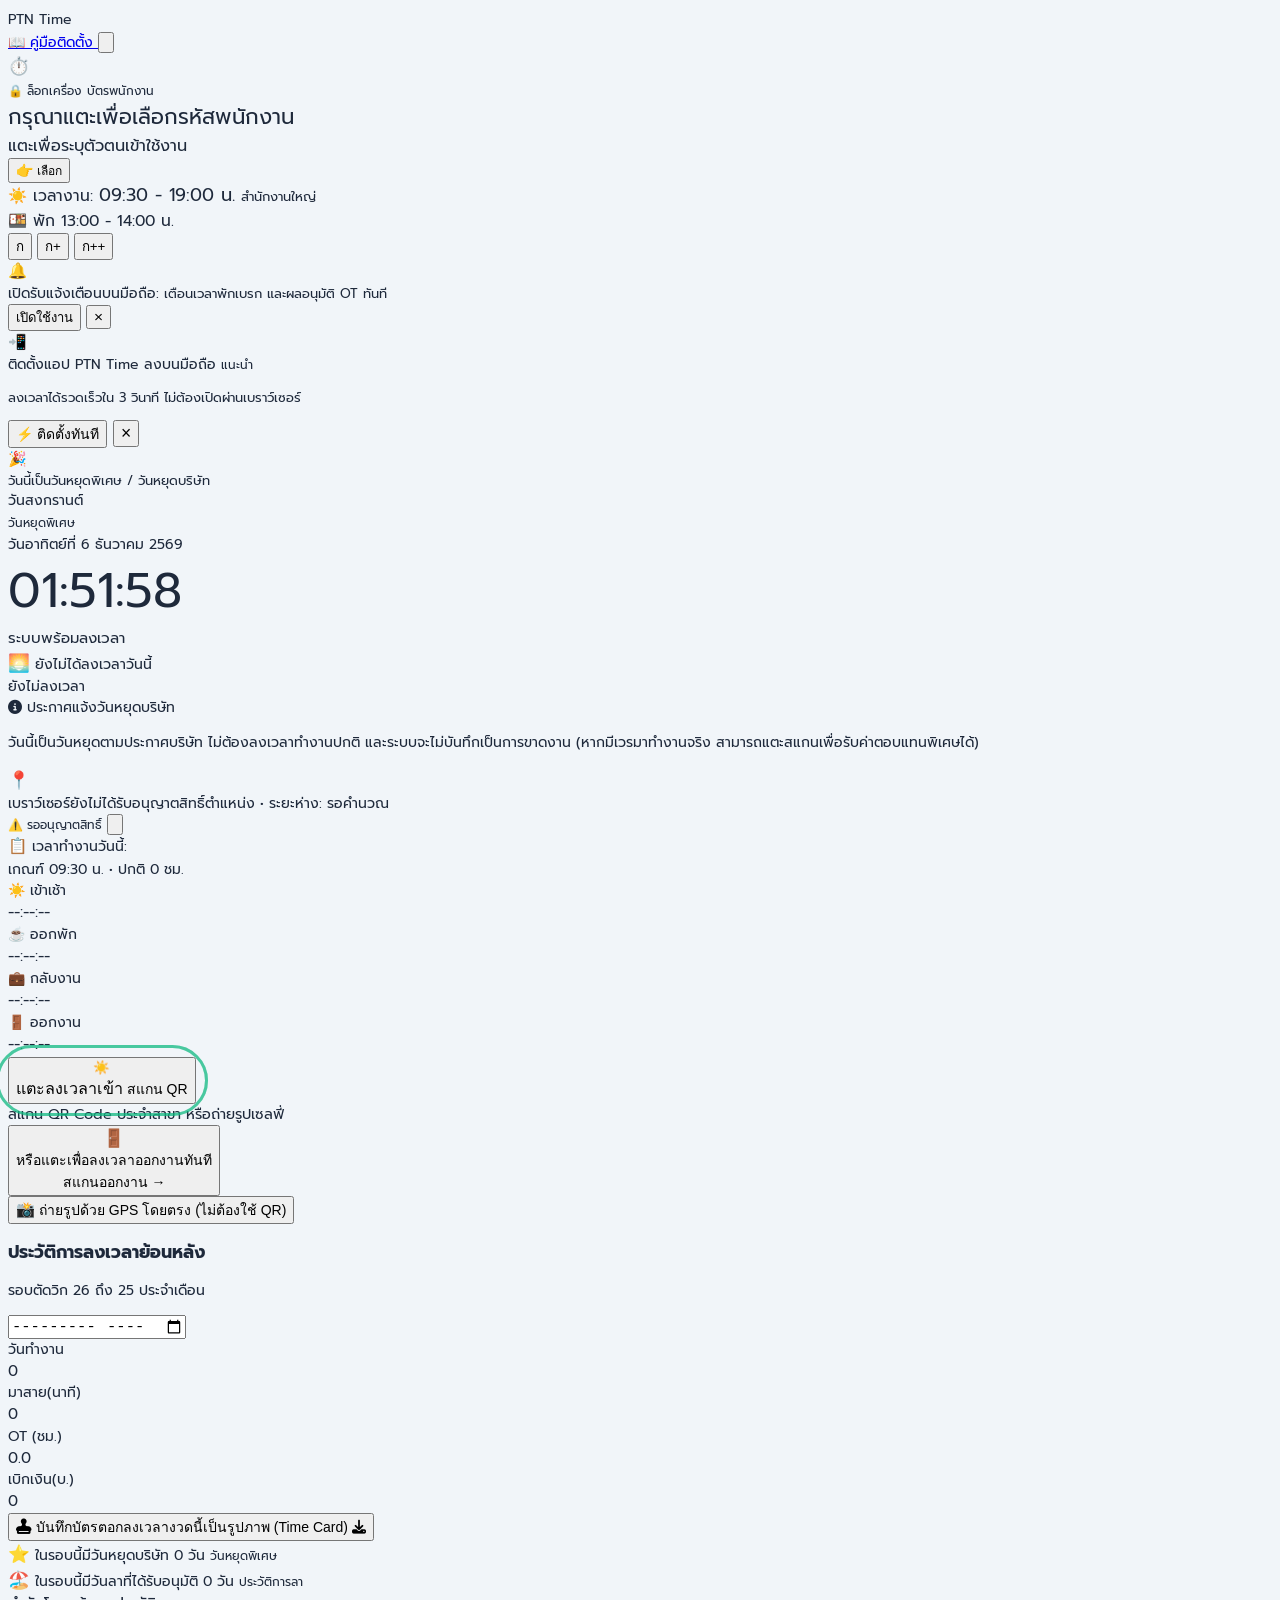
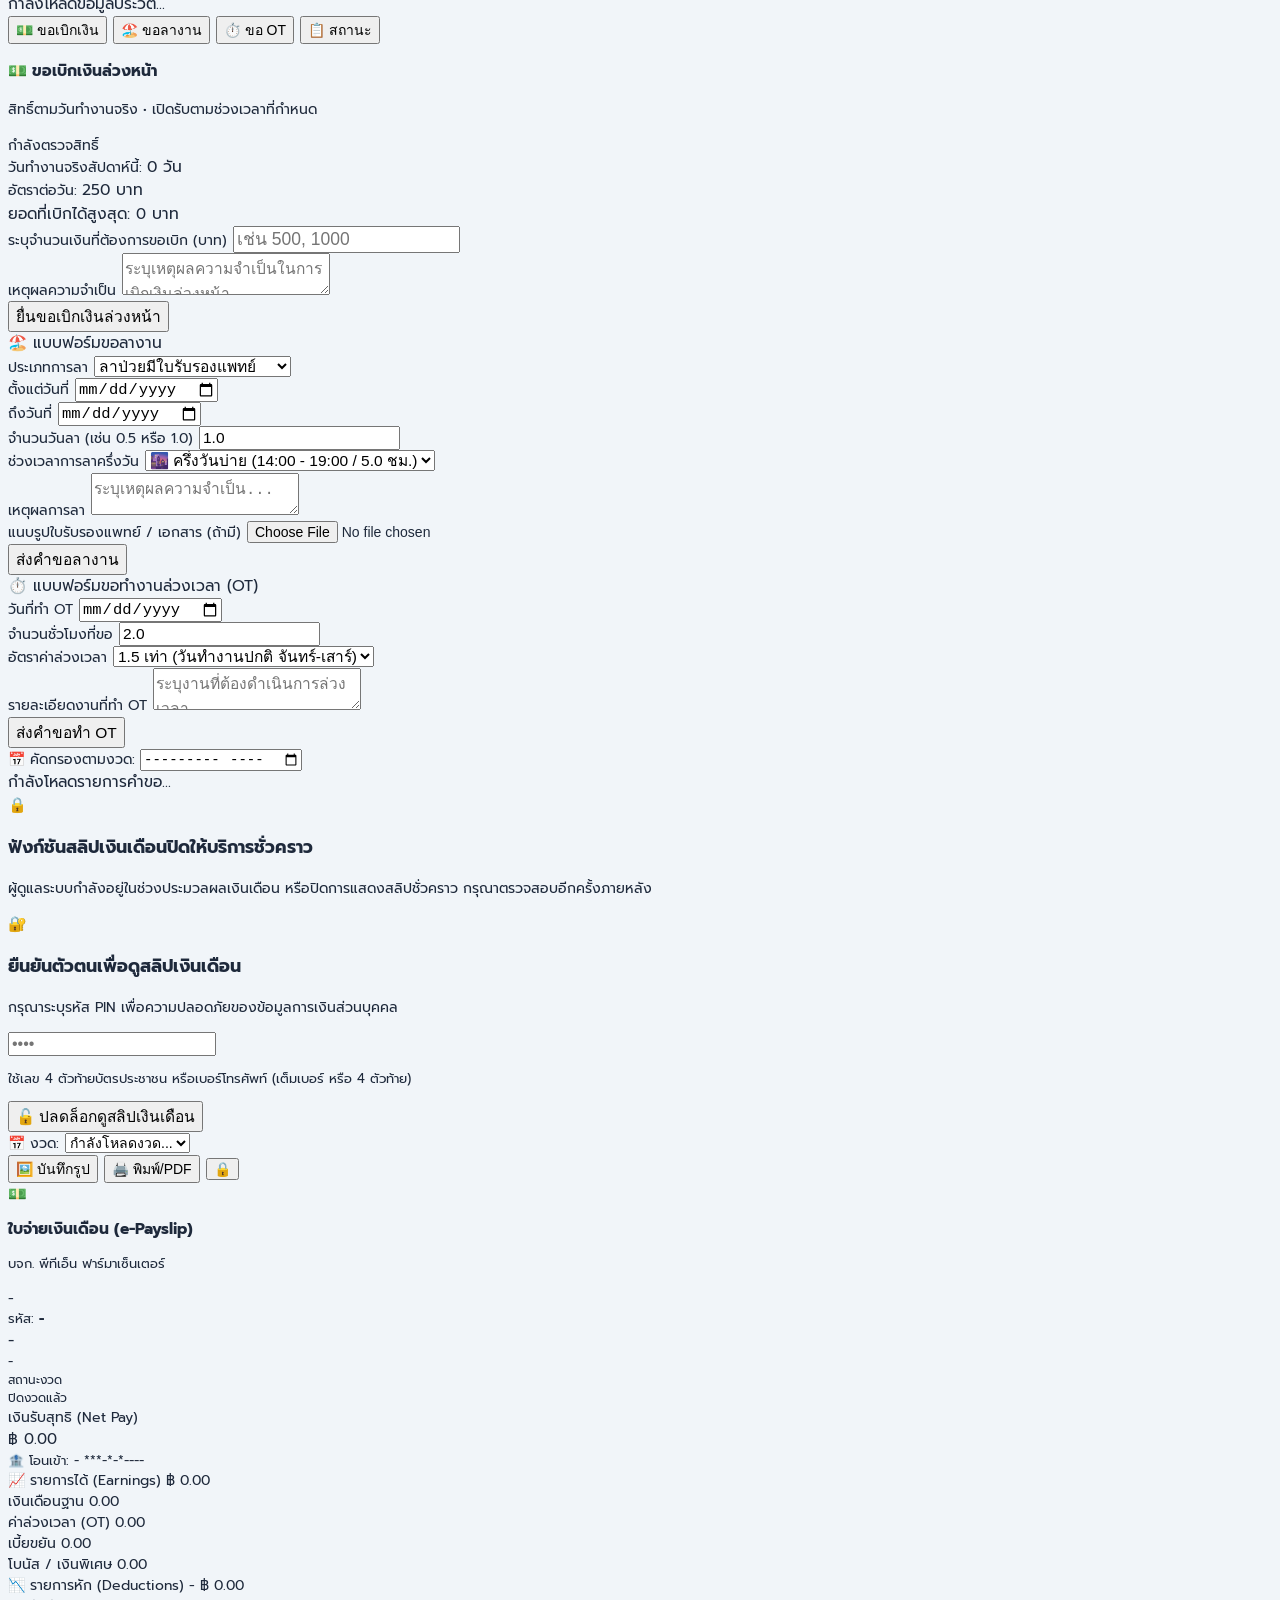
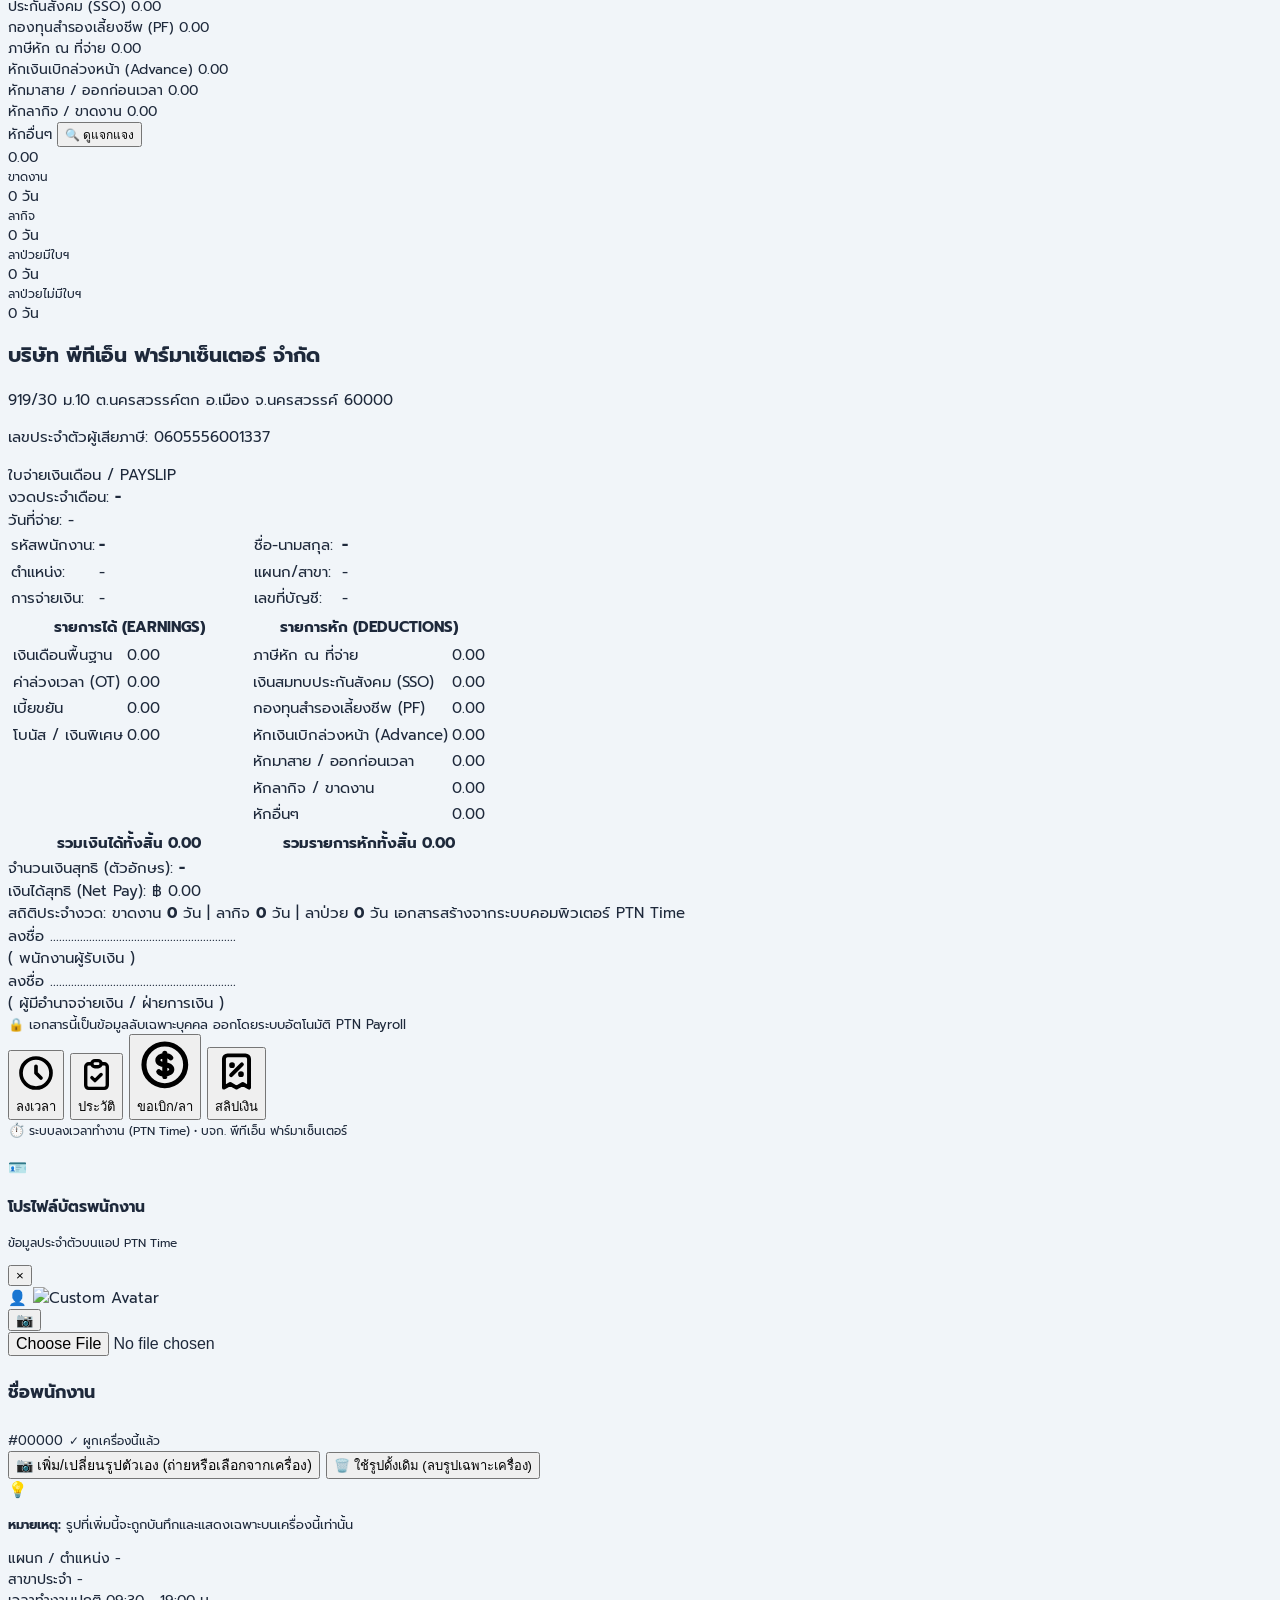
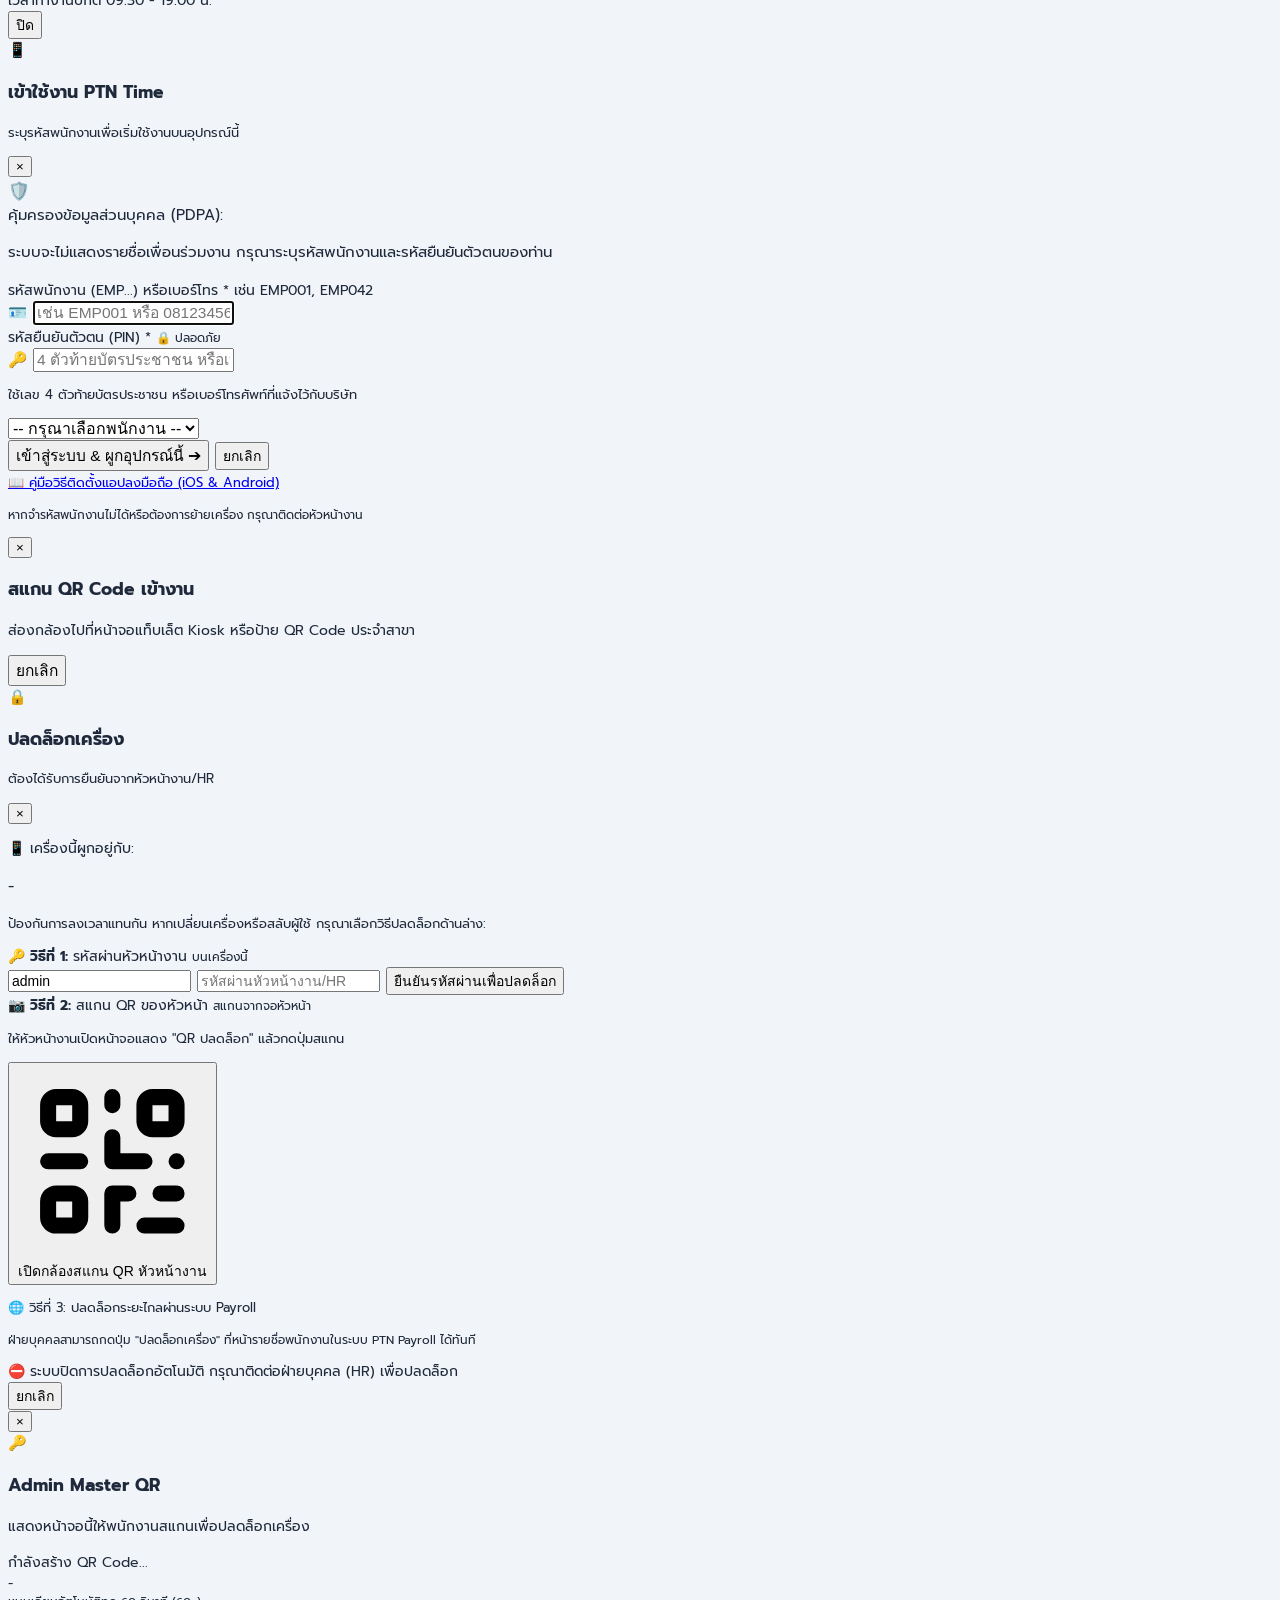
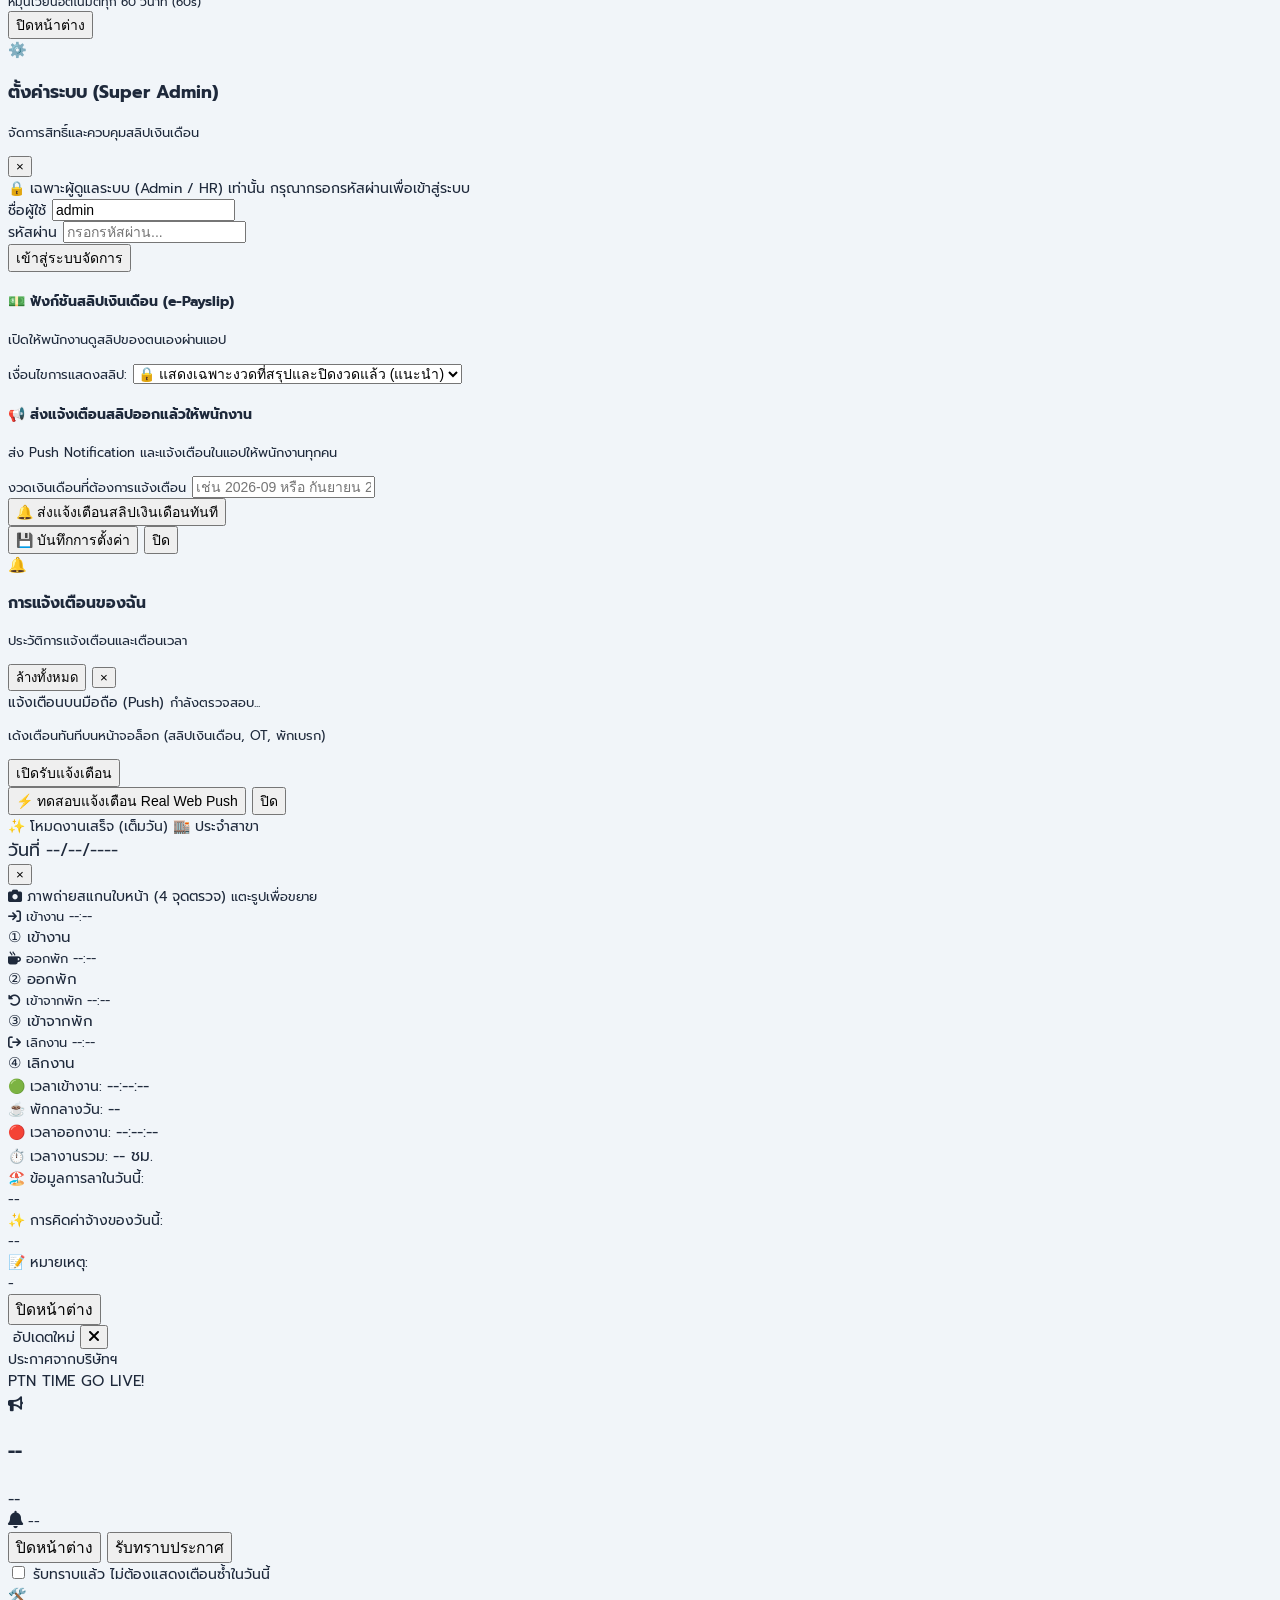
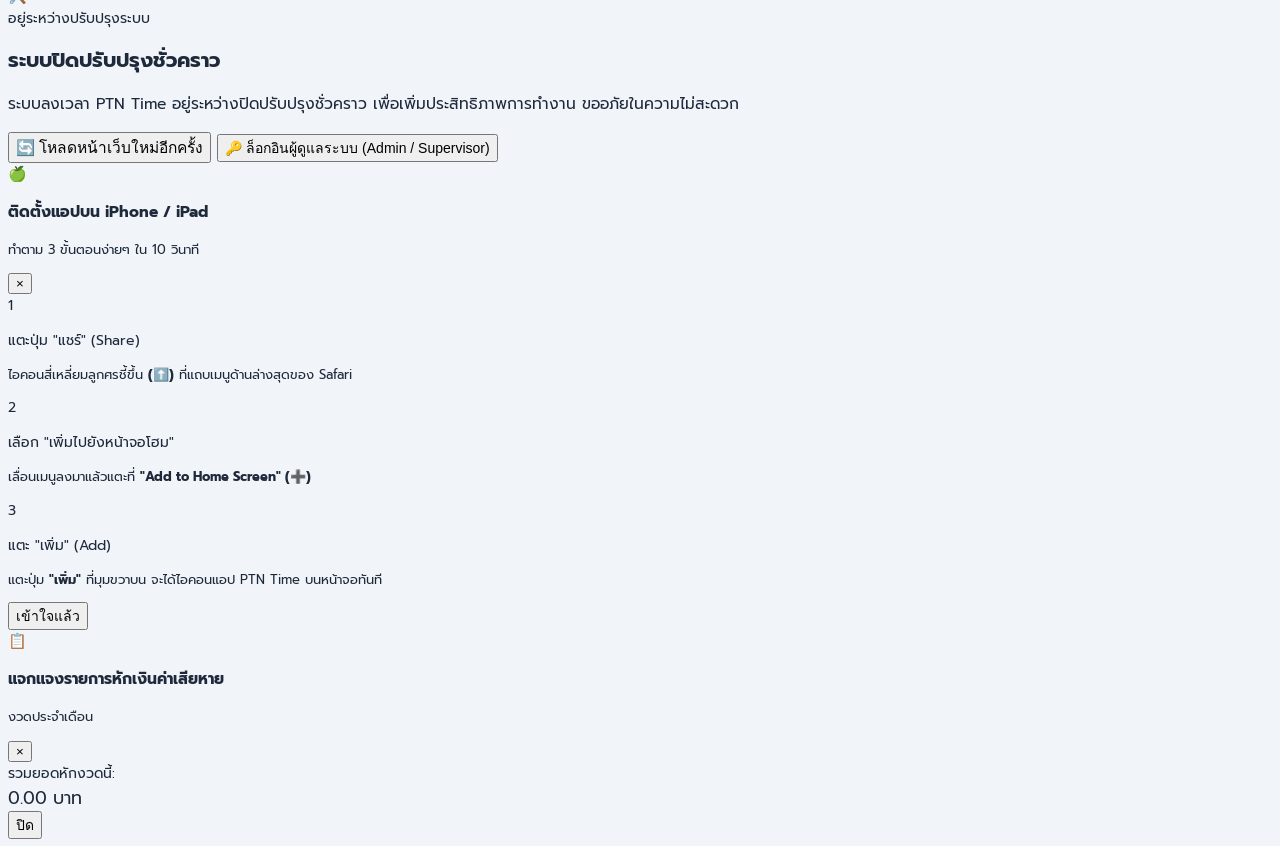
==== commit d888519f: "fix(gps): use watchPosition without cache and warn on blurred iOS Precise Location" ====
--- a/public/index.html
+++ b/public/index.html
@@ -1836,7 +1836,7 @@
   <!-- Main JavaScript Modules (PTN Time v12.03) -->
   <script src="js/modules/core.js?v=12.03"></script>
   <script src="js/modules/auth-employee.js?v=12.03"></script>
-  <script src="js/modules/geo-camera.js?v=12.03"></script>
+  <script src="js/modules/geo-camera.js?v=12.05"></script>
   <script src="js/modules/attendance.js?v=12.03"></script>
   <script src="js/modules/requests.js?v=12.03"></script>
   <script src="js/modules/device-lock.js?v=12.03"></script>
